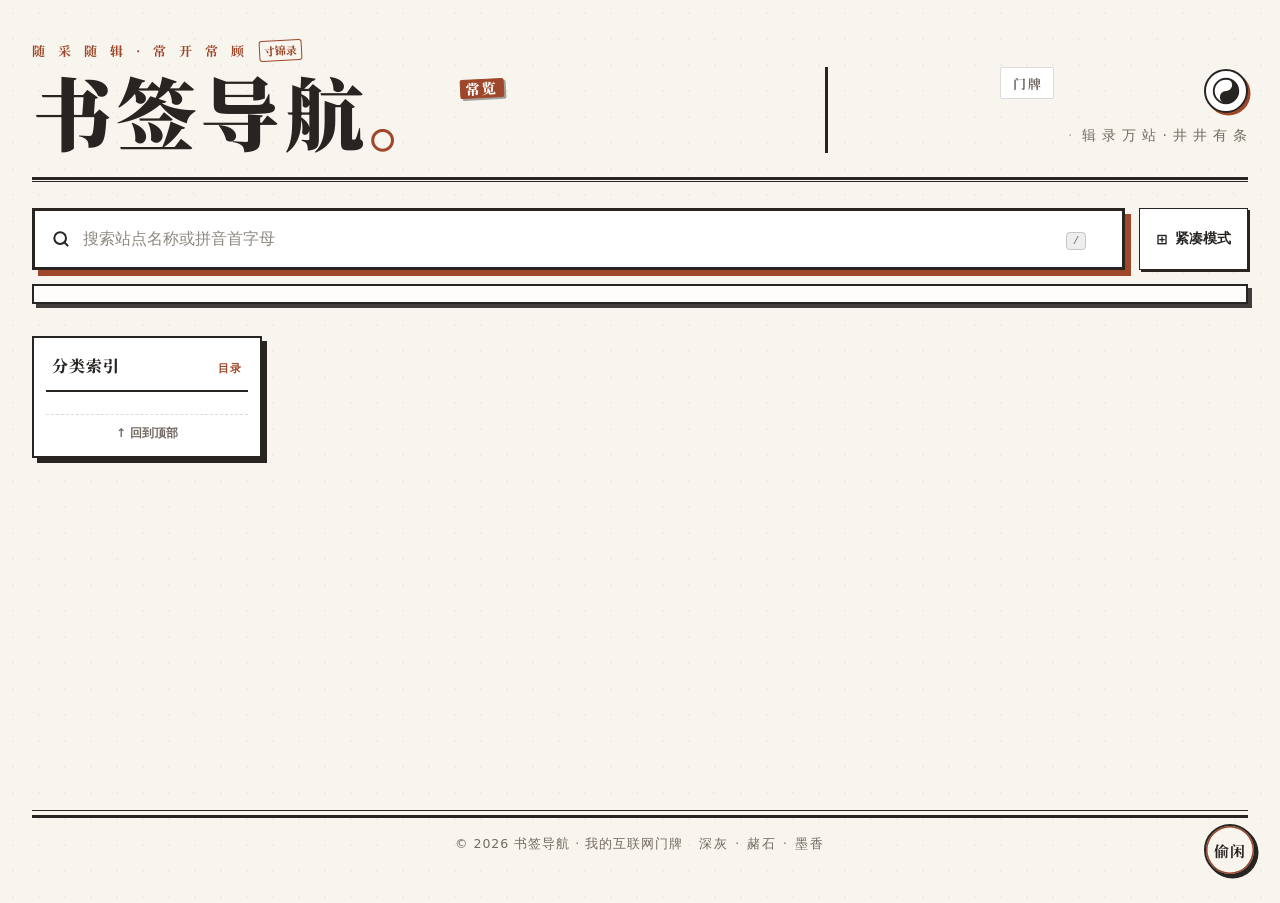
==== public/index.html @ f1ff5228 "front quick wins: placeholder, toy hub position, tap targets" ====
<!DOCTYPE html>
<html lang="zh-CN">
<head>
<meta charset="UTF-8">
<meta name="viewport" content="width=device-width, initial-scale=1.0, viewport-fit=cover">
<title>书签导航</title>
<link rel="icon" type="image/svg+xml" href="/favicon-2.svg">
<link rel="icon" type="image/png" sizes="192x192" href="/icon-192-2.png">
<link rel="apple-touch-icon" href="/icon-180-2.png">
<meta name="theme-color" content="#f8f5ee">
<meta name="color-scheme" content="light dark">
<link rel="manifest" href="/site.webmanifest">
<link rel="stylesheet" href="style.css?v=20261113h">
<link rel="stylesheet" href="fonts/noto-serif-sc/700.css">
<link rel="stylesheet" href="fonts/noto-serif-sc/800.css">
<link rel="stylesheet" href="fonts/noto-serif-sc/900.css">
<script>
(function(){
  var t=localStorage.getItem('myNavTheme')||(window.matchMedia&&window.matchMedia('(prefers-color-scheme: dark)').matches?'dark':'light');
  if(t==='dark'){document.documentElement.classList.add('dark-theme');}
})();
</script>
</head>
<body>

<main class="page" id="pageRoot">

  <!-- 1. 报头 (80px 经典报头 + 纸本双墨线) -->
  <header class="masthead">
    <div class="masthead-main">
      <div class="eyebrow-row">
        <p class="eyebrow">随 采 随 辑 · 常 开 常 顾</p>
        <span class="mast-stamp">寸锦录</span>
      </div>
      <h1 class="mast-title"><span id="mastTitleText">书签导航</span><span class="mast-dot">。</span><span class="mast-seal" title="典藏便览">常览</span></h1>
    </div>
    <div class="masthead-side">
      <div class="masthead-side-top">
        <div class="date-block">
          <p class="mast-solar-date" id="mastSolarDate"></p>
          <div class="lunar-almanac-row">
            <span class="almanac-badge" id="mastLunarDate"></span>
          </div>
        </div>
        <!-- 站长门牌印钮（登录/后台入口） -->
        <button id="adminSealBtn" class="admin-seal-btn" type="button" title="站长登录 / 管理后台" aria-label="站长登录">
          <span class="seal-frame"><span id="adminSealText" class="seal-text">门牌</span></span>
        </button>
        <!-- 阴阳日夜切换印钮 -->
        <button id="themeToggleBtn" class="yinyang-btn" type="button" title="切换白天 / 夜间模式 (阴阳流转)" aria-label="切换白天夜间模式">
          <svg class="yinyang-icon" viewBox="0 0 32 32">
            <circle cx="16" cy="16" r="14" fill="var(--box-bg)" stroke="currentColor" stroke-width="2.2"/>
            <path d="M16 2 A14 14 0 0 1 16 30 A7 7 0 0 1 16 16 A7 7 0 0 0 16 2 Z" fill="currentColor"/>
            <circle cx="16" cy="9" r="2.4" fill="var(--box-bg)"/>
            <circle cx="16" cy="23" r="2.4" fill="currentColor"/>
          </svg>
        </button>
      </div>
      <div class="masthead-side-bottom">
        <span class="mast-stats" id="mastStats" style="visibility:hidden">已收录 <b id="siteCount">0</b> 个站点 · <b id="catCount">0</b> 个分类</span>
        <span class="mast-divider">·</span>
        <span class="mast-note">辑 录 万 站 · 井 井 有 条</span>
      </div>
    </div>
  </header>
  <div class="rule-double"></div>

  <!-- 2. 工具栏 (主搜索 + 紧凑视图切换 + 私密开关) -->
  <section class="toolbar">
    <div class="search-box">
      <svg class="search-icon" viewBox="0 0 24 24" fill="none" stroke="currentColor" stroke-width="2.4" stroke-linecap="round"><circle cx="11" cy="11" r="7"/><path d="M20 20l-3.8-3.8"/></svg>
      <input id="searchInput" class="search-input" type="text" placeholder="搜索站点名称或拼音首字母" autocomplete="off">
      <div class="search-kbd-hint"><kbd>/</kbd></div>
      <button id="clearBtn" class="clear-btn" title="清空">✕</button>
    </div>
    <button id="viewToggleBtn" class="toggle-view-btn" type="button" title="切换详细/紧凑视图">
      <span id="viewToggleIcon">⊞</span>
      <span id="viewToggleText">紧凑模式</span>
    </button>
    <button id="privacyBtn" class="tool-btn" type="button" title="显示或隐藏标记为私密的站点" style="display: none;"><span>显示私密</span></button>
  </section>

  <!-- 2.05 一言 (第三方公开接口驱动，拉不到整行不显示，不影响主站) -->
  <div class="hitokoto-bar" id="hitokotoBar" hidden>
    <span class="hitokoto-text" id="hitokotoText"></span>
    <span class="hitokoto-from" id="hitokotoFrom"></span>
  </div>

  <!-- 2.1 A-Z 快速字母条 (主控置前) + 快速定位说明 (置后) -->
  <div class="quick-loc-bar">
    <div class="az-strip-wrap">
      <div class="az-strip" id="azStrip"></div>
    </div>
    <div class="quick-loc-hint">
      <span class="hint-dot">※</span>
      <span class="desktop-hint-span">支持<strong>拼音首字母</strong>检索（如 <kbd>fs</kbd> 飞书、<kbd>zh</kbd> 知乎），回车直达</span>
      <span class="mobile-hint-span">支持<strong>拼音首字母</strong>与字母滑轨快速定位</span>
    </div>
  </div>

  <!-- 3. 主体工作区 (两栏字典索引布局：左侧吸顶索引 + 右侧内容主画卷) -->
  <div class="workspace-layout">

    <!-- 左侧吸顶分类索引导航 (Sidebar Index) -->
    <aside class="sidebar-index">
      <div class="sidebar-sticky-box">
        <div class="sidebar-head">
          <span class="sidebar-title">分类索引</span>
          <span class="sidebar-subtitle">目录</span>
        </div>
        <nav class="sidebar-nav" id="sidebarNav"></nav>
        <button class="back-to-top-btn" id="backToTopBtn" type="button">↑ 回到顶部</button>
      </div>
    </aside>

    <!-- 右侧内容主画卷 -->
    <div class="main-sections-content">
      <!-- 搜索结果总览：仅文本搜索生效时由 app.js 显示（单字母 A–Z 定位不触发） -->
      <div class="search-summary" id="searchSummary" style="display: none;">
        <span class="search-summary-text" id="searchSummaryText"></span>
        <button type="button" class="search-summary-clear" id="searchSummaryClear">清除搜索，查看全部</button>
      </div>
      <!-- 常用常顾专区 (Pinned Essentials) -->
      <section id="pinnedSection" class="section pinned-section" style="display: none;">
        <div class="section-head">
          <span class="section-star">❖</span>
          <h2 class="section-title">常用常顾</h2>
          <span class="section-sub">常顾</span>
          <span class="section-line"></span>
          <span class="section-count" id="pinnedCount">— 个站点</span>
        </div>
        <div class="grid" id="pinnedGrid"></div>
      </section>

      <!-- 各分类分区 -->
      <div id="sections"></div>

      <!-- 搜索无匹配结果 -->
      <div class="no-results" id="noResults" style="display: none;">
        <div class="no-results-seal">未入本辑</div>
        <p>未找到与「<strong id="noResLetter"></strong>」相符的书签，换个词试试。<br>
        <span>请尝试缩短或更换检索词，或 <button type="button" class="reset-filter-btn" id="resetFilterBtn">点击查看全部书签</button></span></p>
        <div class="ext-search" id="extSearch" style="display: none;">
          <p class="ext-search-label">本辑未收「<span id="extKw"></span>」，辑外求索：</p>
          <div class="ext-search-btns">
            <a class="ext-btn" id="extBing" href="#" target="_blank" rel="noopener">Bing</a>
            <a class="ext-btn" id="extGoogle" href="#" target="_blank" rel="noopener">Google</a>
            <a class="ext-btn" id="extGithub" href="#" target="_blank" rel="noopener">GitHub</a>
          </div>
          <p class="ext-search-hint" id="extHint">← → 切换引擎 · 按 Enter 用 Bing 搜索</p>
        </div>
      </div>
    </div>

  </div>

  <!-- 页脚 -->
  <footer class="footer">
    <div class="footer-row">
      <span>© 2026 <span id="footerSiteTitle">书签导航</span> · 我的互联网门牌</span>
      <span class="footer-right">深灰 · 赭石 · 墨香</span>
    </div>
    <div class="footer-colophon" id="footerColophon" style="display: none;"></div>
  </footer>

  <!-- 移动端悬浮回到顶部按钮 -->
  <button class="float-top-btn" id="floatTopBtn" title="回到顶部" aria-label="回到顶部">↑</button>

  <!-- 统一浮动入口 · 偷闲 (四友同席 · 双弧扇列) -->
  <div class="toy-hub-wrap" id="toyHubWrap">
    <!-- 展开扇形子项 (桌面双弧错落 / 手机双弧紧凑) -->
    <div class="toy-fan-menu" id="toyFanMenu" aria-hidden="true">
      <!-- 1. 今日特许盘 (插画件 · 内弧 0°) -->
      <button type="button" class="fan-item fan-illust-item fan-wheel-item" id="fanItemWheel" title="今日特许盘 · 开启摇转" aria-label="今日特许盘">
        <img src="/assets/wheel.webp?v=20261021g" alt="特许盘" class="fan-illust-img">
        <span class="fan-item-badge">转盘</span>
      </button>

      <!-- 2. 木鱼 (插画件 · 内弧 33°) -->
      <button type="button" class="fan-item fan-illust-item fan-muyu-item" id="fanItemMuyu" title="墨镜木鱼 · 唤出敲击" aria-label="墨镜木鱼">
        <img src="/assets/muyu.webp?v=20261021g" alt="木鱼" class="fan-illust-img">
        <span class="fan-item-badge">木鱼</span>
      </button>

      <!-- 3. 胖橘 (插画件 · 外弧 20°) -->
      <button type="button" class="fan-item fan-illust-item fan-cat-item" id="fanItemCat" title="可爱胖橘橘 · 唤出抚弄" aria-label="可爱胖橘橘">
        <img src="/assets/cat-sleep.webp?v=20261025a" alt="可爱胖橘橘" class="fan-illust-img">
        <span class="fan-item-badge">胖橘</span>
      </button>

      <!-- 4. 镇纸兽 (插画件 · 外弧 50°) -->
      <button type="button" class="fan-item fan-illust-item fan-beast-item" id="fanItemBeast" title="伏案镇纸兽 · 唤出镇压" aria-label="伏案镇纸兽">
        <img src="/assets/beast.webp?v=20261021g" alt="镇纸兽" class="fan-illust-img">
        <span class="fan-item-badge">小兽</span>
      </button>

      <!-- 5. 闲章 (插画件 · 外弧 82°) -->
      <button type="button" class="fan-item fan-illust-item fan-seal-item" id="fanItemSeal" title="朱砂闲章 · 拾起钤印" aria-label="朱砂闲章">
        <img src="/assets/seal.webp?v=20261021g" alt="闲章" class="fan-illust-img">
        <span class="fan-item-badge">闲章</span>
      </button>
    </div>


    <!-- 主入口钮 (常驻右下角) -->
    <button type="button" class="toy-hub-btn" id="toyHubBtn" title="偷闲 · 站内小玩意儿" aria-label="偷闲小玩意儿" aria-expanded="false">
      <span class="hub-label-text">偷闲</span>
      <span class="hub-close-icon">✕</span>
    </button>
  </div>

  <!-- 可拖动浮动木鱼 -->
  <div class="floating-muyu-toy" id="floatingMuyuToy" hidden aria-label="可拖动木鱼" style="display: none;">
    <div class="muyu-stage" id="muyuStage" title="轻点敲击积攒功德，按住可拖动">
      <img src="/assets/muyu.webp?v=20261021g" alt="木鱼" class="muyu-body-img" id="muyuBodyImg" draggable="false">
      <img src="/assets/mallet.webp?v=20261021g" alt="木鱼槌" class="muyu-mallet-img" id="muyuMalletImg" draggable="false">
      <div class="muyu-particles" id="muyuParticles" aria-hidden="true"></div>
      <div class="muyu-bubble-hint" id="muyuBubbleHint" hidden>点我积功德，可随意拖动哦~</div>
    </div>
    <div class="muyu-footer-bar">
      <span class="muyu-counter">功德 <strong id="muyuCountNum">0</strong></span>
      <div class="muyu-actions">
        <button type="button" class="muyu-ctrl-btn" id="muyuMuteBtn" title="静音切换">🔔</button>
        <button type="button" class="muyu-ctrl-btn" id="muyuCloseBtn" title="收起木鱼">✕</button>
      </div>
    </div>
  </div>

  <!-- 可拖动伏案镇纸兽 -->
  <div class="floating-beast-toy" id="floatingBeastToy" hidden aria-label="伏案镇纸兽" style="display: none;">
    <div class="beast-stage" id="beastStage" title="戳一戳兽身显不屑，点金币掉吉语，拖拽镇压分类或搜索框，三连点击打喷嚏，双击溜回案角">
      <img src="/assets/beast.webp?v=20261021g" alt="镇纸兽" class="beast-body-img" id="beastBodyImg" draggable="false">
      <div class="beast-bubble-hint" id="beastBubbleHint" hidden>静气</div>
      <div class="beast-fortune-sign" id="beastFortuneSign" hidden><span class="fortune-inner-text" id="beastFortuneText">稳</span></div>
    </div>
    <button type="button" class="beast-close-btn" id="beastCloseBtn" title="收起镇纸兽">✕</button>
  </div>

  <!-- 可拖动可爱胖橘橘 -->
  <div class="floating-cat-toy" id="floatingCatToy" hidden aria-label="可爱胖橘橘" style="display: none;">
    <div class="cat-stage" id="catStage" title="轻抚或双击唤醒，点击网页空白处引它快跑，按住可拖动">
      <img src="/assets/cat-sleep.webp?v=20261025a" alt="可爱胖橘橘" class="cat-body-img" id="catBodyImg" draggable="false">
      <span class="cat-heart-icon" id="catHeartIcon" hidden>❤</span>
      <span class="cat-snooze-bubble" id="catSnoozeBubble" hidden>z</span>
    </div>
    <button type="button" class="cat-close-btn" id="catCloseBtn" title="收起可爱胖橘橘">✕</button>
  </div>

  <!-- 今日特许盘面板 -->
  <div class="fortune-wheel-modal" id="fortuneWheelModal" hidden aria-label="今日特许盘" style="display: none;">
    <div class="wheel-panel-card" id="wheelPanelCard">
      <div class="wheel-panel-head">
        <span class="wheel-panel-title">今日特许盘</span>
        <button type="button" class="wheel-close-btn" id="wheelCloseBtn" title="收起特许盘">✕</button>
      </div>
      <div class="wheel-stage" id="wheelStage">
        <img src="/assets/wheel.webp?v=20261021g" alt="特许盘托盘" class="wheel-tray-img" id="wheelTrayImg" draggable="false">
        <div class="wheel-rotator" id="wheelRotator">
          <div class="wheel-disc-css" aria-hidden="true"></div>
          <div class="wheel-sector-labels" id="wheelSectorLabels" aria-hidden="true"></div>
          <div class="wheel-hub-cap" aria-hidden="true"></div>
        </div>
              </div>
      <div class="wheel-panel-actions">
        <button type="button" class="wheel-spin-btn" id="wheelSpinBtn">摇 转</button>
      </div>
      <!-- 命中特许签弹层 -->
      <div class="wheel-result-slip" id="wheelResultSlip" hidden>
        <div class="slip-seal-stamp">准</div>
        <div class="slip-prize-text" id="wheelPrizeText">摸鱼十分钟</div>
        <button type="button" class="slip-accept-btn" id="wheelSlipAcceptBtn">收 下</button>
      </div>
    </div>
  </div>

</main>



<!-- 站长门牌验身弹窗 (方案 A 原地解锁) -->
<div class="modal-overlay" id="loginModalOverlay" hidden>
  <div class="modal login-modal">
    <div class="modal-head">
      <span class="serif"><span id="loginModalSiteTitle">书签导航</span> · 站长验身</span>
      <button class="modal-close" id="loginModalClose">✕</button>
    </div>
    <form class="modal-body" id="loginForm">
      <div id="loginAuthInfo" class="login-auth-info" style="display: none;">
        <p class="login-auth-status">当前已通过站长身份验证</p>
        <div class="login-auth-actions">
          <a href="/admin" class="add-btn modal-submit" style="text-align:center;text-decoration:none;">进入管理后台 →</a>
          <button type="button" id="logoutBtn" class="tool-btn" style="margin-top:8px;">退出登录</button>
        </div>
      </div>
      <div id="loginInputWrap">
        <label>站长管理口令
          <input type="password" required name="password" id="loginPassword" class="modal-input" placeholder="输入 ADMIN_PASSWORD 口令…" autocomplete="current-password">
        </label>
        <button type="submit" id="loginSubmitBtn" class="add-btn modal-submit">验 身</button>
        <p id="loginErrorMsg" class="login-err-msg" style="display: none; color: var(--ochre); font-size: 13px; margin-top: 6px;"></p>
        <p class="modal-tip">验身成功后将原地解锁全量私密书签，无需刷新页面。<br><a href="/admin" style="color: var(--muted); text-decoration: underline;">直接前往管理后台登录页 →</a></p>
      </div>
    </form>
  </div>
</div>

<!-- 键位速查浮层 (检字诀，桌面端) -->
<div class="shortcut-modal-overlay" id="shortcutModalOverlay" hidden>
  <div class="shortcut-modal-card">
    <div class="shortcut-modal-head">
      <h3 class="shortcut-modal-title">检字诀 · 键位速查</h3>
      <button type="button" class="shortcut-modal-close" id="shortcutCloseBtn" title="关闭 (Esc)">✕</button>
    </div>
    <div class="shortcut-modal-grid">
      <div class="shortcut-row"><kbd>/</kbd><span>快速聚焦搜索框</span></div>
      <div class="shortcut-row"><kbd>↑</kbd> <kbd>↓</kbd> <kbd>←</kbd> <kbd>→</kbd><span>方向键移动选中卡片</span></div>
      <div class="shortcut-row"><kbd>Enter</kbd><span>直达选中网站（未入本辑时直达外搜）</span></div>
      <div class="shortcut-row"><kbd>Esc</kbd><span>清空搜索过滤 / 关闭浮层</span></div>
      <div class="shortcut-row"><kbd>A</kbd>–<kbd>Z</kbd><span>随手键入拼音或字母直接检索</span></div>
      <div class="shortcut-row"><kbd>?</kbd><span>呼出 / 关闭本键位速查</span></div>
    </div>
  </div>
</div>

<script src="data.js"></script>
<script src="/assets/icon.js?v=20261030a"></script>
<script src="/assets/app.js?v=20261113d"></script>
<script src="/assets/widgets.js?v=20261113a" defer></script>
<script src="/assets/hitokoto.js?v=20261113a" defer></script>
</body>
</html>
---- public/style.css ----
/* ==========================================================================
   每日导航 - 大容量书签工作台
   双模式配色：
     - 日间：澄怀素笺（清润温和宣纸白，去除沉闷偏黄，久看舒适）
     - 夜间：深夜墨香书房（深碳墨底 ＋ 暖骨白字 ＋ 琥珀温光）
   ========================================================================== */

@font-face {
  font-family: "Maple Mono";
  src: url("/fonts/MapleMono-VF.woff2") format("woff2");
  font-weight: 100 800;
  font-style: normal;
  font-display: swap;
  unicode-range: U+0000-00FF, U+0131, U+0152-0153, U+02BB-02BC, U+02C6, U+02DA, U+02DC, U+0304, U+0308, U+0329, U+2000-206F, U+20AC, U+2122, U+2191, U+2193, U+2212, U+2215, U+FEFF, U+FFFD;
}

:root {
  color-scheme: light;
  /* 日间模式：澄怀素笺 */
  --ink: #272422;
  --muted: #736b62;
  --ochre: #9e472a;
  --ochre-solid: #9e472a;
  --green: #264637;
  --paper: #f8f5ee;
  --card: #ffffff;
  --card-hover: #ffffff;
  --box-bg: #ffffff;
  --card-shadow: rgba(39, 36, 34, 0.88);
  --border-line: rgba(39, 36, 34, 0.16);
  --pattern-dot: rgba(43, 39, 36, 0.04);
  --quick-bg: rgba(255, 255, 255, 0.82);
  --pinned-bg: rgba(255, 255, 255, 0.65);
  --icon-bg: #ffffff;
  --modal-overlay: rgba(39, 36, 34, 0.52);

  --serif: "Noto Serif SC", "Source Han Serif SC", "Songti SC", "SimSun", "STSong", "Hiragino Mincho ProN", serif;
  --sans: system-ui, -apple-system, "Segoe UI", Roboto, "PingFang SC", "Hiragino Sans GB", "Microsoft YaHei", sans-serif;
  --mono: "Maple Mono", ui-monospace, SFMono-Regular, Menlo, Consolas, monospace;
}

/* 夜间模式：深夜古籍墨香书房 */
html.dark-theme,
body.dark-theme {
  --ink: #e6dfd3;
  --muted: #c2b59c;
  --ochre: #d96f47;
  --ochre-solid: #b55333;
  --green: #37654f;
  --paper: #100f0e;
  --card: #1e1b19;
  --card-hover: #292522;
  --box-bg: #2a2723;
  --card-shadow: #050404;
  --border-line: rgba(230, 223, 211, 0.27);
  --pattern-dot: rgba(230, 223, 211, 0.035);
  --quick-bg: rgba(32, 30, 28, 0.85);
  --pinned-bg: rgba(32, 30, 28, 0.7);
  --icon-bg: #ffffff;
  --modal-overlay: rgba(0, 0, 0, 0.72);
}

* { box-sizing: border-box; margin: 0; padding: 0; }

html {
  scroll-behavior: smooth;
}

body {
  background-color: var(--paper);
  background-image:
    radial-gradient(var(--pattern-dot) 1px, transparent 0),
    radial-gradient(rgba(158, 71, 42, 0.02) 1px, transparent 0);
  background-size: 26px 26px, 40px 40px;
  background-position: 0 0, 13px 13px;
  color: var(--ink);
  font-family: var(--sans);
  line-height: 1.5;
  min-height: 100vh;
  -webkit-font-smoothing: antialiased;
  transition: background-color .2s ease, color .2s ease;
}
button, input, select, textarea {
  font-family: var(--sans);
}
#userPwdForm input { font-size: 14px; line-height: 1.4; min-height: 38px; }

/* 页面主容器：加极短淡入（180ms），平滑盖住静态数据与接口数据切换时的闪烁 */
@keyframes pageFadeIn {
  from {
    opacity: 0;
  }
  to {
    opacity: 1;
  }
}

.page {
  max-width: 1360px;
  margin: 0 auto;
  padding: 40px 32px 50px;
  animation: pageFadeIn 0.18s ease-out;
}

@media (prefers-reduced-motion: reduce) {
  .page {
    animation: none;
  }
}

/* ---------- 1. 大报头 (Masthead) ---------- */
.masthead {
  display: flex;
  justify-content: space-between;
  align-items: flex-end;
  gap: 32px;
  flex-wrap: wrap;
}

.eyebrow-row {
  display: flex;
  align-items: center;
  gap: 10px;
  margin-bottom: 8px;
}

.eyebrow {
  font-family: var(--serif);
  font-size: 13px;
  font-weight: 700;
  letter-spacing: 5px;
  color: var(--ochre);
}

.mast-stamp {
  font-family: var(--serif);
  font-size: 11px;
  font-weight: 800;
  color: var(--ochre);
  border: 1.2px solid var(--ochre);
  padding: 1px 4px;
  border-radius: 3px;
  transform: rotate(-3deg);
  user-select: none;
}

.mast-title {
  font-family: var(--serif);
  font-size: 80px;
  font-weight: 900;
  line-height: 1.05;
  letter-spacing: 4px;
  color: var(--ink);
  display: inline-flex;
  align-items: baseline;
}

.mast-dot {
  color: var(--ochre);
}

.mast-seal {
  font-family: var(--serif);
  font-size: 14px;
  font-weight: 900;
  color: #fff;
  background: var(--ochre-solid);
  border: 1.5px solid var(--ochre);
  padding: 1px 5px;
  line-height: 1.1;
  letter-spacing: 2px;
  align-self: flex-start;
  transform: rotate(-3deg);
  margin-left: 8px;
  margin-top: 10px;
  box-shadow: 2px 2px 0 rgba(39, 36, 34, 0.4);
  user-select: none;
  border-radius: 2px;
}

.masthead-side {
  border-left: 3px solid var(--ink);
  padding-left: 22px;
  padding-bottom: 4px;
  display: flex;
  flex-direction: column;
  gap: 10px;
  min-width: 350px;
}

.masthead-side-top {
  display: flex;
  align-items: flex-start;
  justify-content: space-between;
  gap: 16px;
}

.date-block {
  display: flex;
  flex-direction: column;
  gap: 6px;
}

.mast-solar-date {
  font-family: var(--serif);
  font-size: 22px;
  font-weight: 800;
  color: var(--ink);
  line-height: 1.2;
  letter-spacing: 0.5px;
}

.almanac-badge {
  display: inline-flex;
  align-items: center;
  font-family: var(--serif);
  font-size: 13.5px;
  font-weight: 700;
  color: var(--ochre);
  background: transparent;
  border-top: 1px solid var(--border-line);
  border-bottom: 1px solid var(--border-line);
  padding: 3px 0;
  letter-spacing: 0.8px;
  width: fit-content;
  user-select: none;
}

/* 阴阳日夜切换印钮 (Yin-Yang Button) */
.yinyang-btn {
  width: 44px;
  height: 44px;
  min-width: 44px;
  border-radius: 50%;
  border: 2.2px solid var(--ink);
  background: var(--box-bg);
  box-shadow: 2.5px 2.5px 0 var(--ochre);
  display: flex;
  align-items: center;
  justify-content: center;
  cursor: pointer;
  color: var(--ink);
  padding: 0;
  transition: transform .2s ease, box-shadow .2s ease, background-color .2s ease;
  user-select: none;
  margin-top: 2px;
}

.yinyang-btn:hover {
  transform: translate(-1.5px, -1.5px);
  box-shadow: 4px 4px 0 var(--ochre);
  background: var(--card-hover);
}

.yinyang-btn:active {
  transform: translate(1px, 1px);
  box-shadow: 1px 1px 0 var(--ochre);
}

.yinyang-icon {
  width: 28px;
  height: 28px;
  transition: transform .45s cubic-bezier(0.34, 1.56, 0.64, 1);
  display: block;
}

.yinyang-btn:hover .yinyang-icon {
  transform: rotate(90deg);
}

html.dark-theme .yinyang-icon {
  transform: rotate(180deg);
}

html.dark-theme .yinyang-btn:hover .yinyang-icon {
  transform: rotate(270deg);
}

.masthead-side-bottom {
  display: flex;
  align-items: center;
  gap: 10px;
  font-size: 14.5px;
  color: var(--muted);
  flex-wrap: wrap;
}

.mast-stats {
  font-family: var(--mono);
  font-variant-numeric: tabular-nums;
}

.mast-stats b {
  color: var(--ochre);
  font-size: 17px;
  font-variant-numeric: tabular-nums;
}

.mast-divider {
  opacity: 0.5;
  font-size: 14px;
}

.mast-note {
  letter-spacing: 0.8px;
  font-size: 14px;
}

/* 报刊经典双墨线 */
.rule-double {
  border-top: 3.5px solid var(--ink);
  border-bottom: 1px solid var(--ink);
  height: 5px;
  margin: 24px 0 26px;
}

/* ---------- 2. 搜索与控制工具栏 ---------- */
.toolbar {
  display: flex;
  gap: 14px;
  align-items: stretch;
}

.search-box {
  position: relative;
  flex: 1;
  min-width: 0;
  display: flex;
  align-items: center;
  background: var(--box-bg);
  border: 3px solid var(--ink);
  box-shadow: 6px 6px 0 var(--ochre);
  transition: transform .18s ease, box-shadow .18s ease;
}

.search-box:hover,
.search-box:focus-within {
  transform: translate(-2px, -2px);
  box-shadow: 8px 8px 0 var(--ochre);
  background: var(--card-hover);
}

.search-icon {
  width: 20px;
  height: 20px;
  margin-left: 16px;
  color: var(--ink);
  flex-shrink: 0;
}

.search-input {
  flex: 1;
  min-width: 0;
  height: 56px;
  border: none;
  outline: none;
  background: transparent;
  padding: 0 76px 0 12px;
  font-size: 16px;
  font-family: var(--sans);
  color: var(--ink);
}

.search-input::placeholder {
  color: var(--muted);
  opacity: 0.8;
}

.search-kbd-hint {
  position: absolute;
  right: 36px;
  top: 50%;
  transform: translateY(-50%);
  pointer-events: none;
}

.search-kbd-hint kbd {
  font-family: var(--mono);
  font-size: 11px;
  padding: 2px 6px;
  background: rgba(39, 36, 34, 0.08);
  border: 1px solid rgba(39, 36, 34, 0.2);
  border-radius: 4px;
  color: var(--muted);
}

.clear-btn {
  position: absolute;
  right: 10px;
  top: 50%;
  transform: translateY(-50%);
  background: none;
  border: none;
  font-size: 15px;
  color: var(--muted);
  cursor: pointer;
  padding: 4px;
  opacity: 0;
  visibility: hidden;
  pointer-events: none;
  transition: opacity .12s ease, visibility .12s ease, color .12s ease;
}

.clear-btn.visible {
  opacity: 1;
  visibility: visible;
  pointer-events: auto;
}

.clear-btn:hover {
  color: var(--ochre);
}

/* 密度与主题视图切换按钮（轻量化微投影） */
.toggle-view-btn {
  display: inline-flex;
  align-items: center;
  gap: 7px;
  padding: 0 16px;
  min-height: 56px;
  background: var(--box-bg);
  color: var(--ink);
  border: 1.5px solid var(--ink);
  font-family: var(--sans);
  font-size: 14px;
  font-weight: 700;
  cursor: pointer;
  box-shadow: 2px 2px 0 var(--ink);
  transition: transform .14s ease, box-shadow .14s ease, background .14s ease;
  user-select: none;
  white-space: nowrap;
}

.toggle-view-btn:hover {
  transform: translate(-1px, -1px);
  box-shadow: 3px 3px 0 var(--ink);
  background: var(--card-hover);
}

.toggle-view-btn:active {
  transform: translate(1px, 1px);
  box-shadow: 1px 1px 0 var(--ink);
}

/* 工具按钮（导入书签 / 私密切换）：轻量化微投影 */
.tool-btn {
  display: inline-flex;
  align-items: center;
  gap: 7px;
  padding: 0 16px;
  min-height: 56px;
  background: var(--box-bg);
  color: var(--ink);
  border: 1.5px solid var(--ink);
  font-family: var(--sans);
  font-size: 14px;
  font-weight: 700;
  cursor: pointer;
  box-shadow: 2px 2px 0 var(--ink);
  transition: transform .14s ease, box-shadow .14s ease, background .14s ease;
  user-select: none;
  white-space: nowrap;
}

.tool-btn:hover {
  transform: translate(-1px, -1px);
  box-shadow: 3px 3px 0 var(--ink);
  background: var(--card-hover);
}

.tool-btn:active {
  transform: translate(1px, 1px);
  box-shadow: 1px 1px 0 var(--ink);
}
#toggleUserPwdBtn { min-height: 32px; padding: 4px 10px; line-height: 1.2; }
@media (pointer: coarse) { #toggleUserPwdBtn { min-height: 44px; } }

/* 主操作按钮：添加网站 (朱砂印鉴古风) */
.add-btn {
  display: inline-flex;
  align-items: center;
  gap: 7px;
  padding: 0 22px;
  min-height: 56px;
  background: var(--ochre-solid);
  color: #ffffff;
  border: 3px solid var(--ink);
  font-family: var(--sans);
  font-size: 15px;
  font-weight: 700;
  letter-spacing: 0.5px;
  cursor: pointer;
  box-shadow: 5px 5px 0 var(--ink);
  transition: transform .14s ease, box-shadow .14s ease, background .14s ease;
  user-select: none;
  white-space: nowrap;
}

.add-btn:hover {
  transform: translate(-2px, -2px);
  box-shadow: 7px 7px 0 var(--ink);
  background: #883920;
}

html.dark-theme .add-btn:hover {
  background: #b55333;
}

.add-btn:active {
  transform: translate(2px, 2px);
  box-shadow: 1px 1px 0 var(--ink);
}

.add-plus {
  font-size: 18px;
  font-weight: 800;
  line-height: 1;
}

/* ---------- 2.1 A-Z 快速字母条与定位说明 ---------- */
.quick-loc-bar {
  display: flex;
  align-items: center;
  justify-content: space-between;
  gap: 16px;
  margin-top: 14px;
  padding: 8px 16px;
  background: var(--quick-bg);
  border: 2px solid var(--ink);
  box-shadow: 4px 4px 0 var(--card-shadow);
  font-size: 12.5px;
  color: var(--muted);
  box-sizing: border-box;
  max-width: 100%;
}

.az-strip-wrap {
  display: flex;
  align-items: center;
  min-width: 0;
  flex: 1;
}

.az-strip {
  font-family: var(--mono);
  display: flex;
  gap: 3px;
  align-items: center;
  flex-wrap: wrap;
}

.quick-loc-hint {
  display: none;
  align-items: center;
  gap: 6px;
  font-size: 12px;
  color: var(--muted);
  white-space: nowrap;
  flex-shrink: 0;
  line-height: 1;
}
/* 定位说明与搜索框占位不再重复：仅在搜索框聚焦时出现 */
.page:has(.search-input:focus) .quick-loc-hint { display: inline-flex; }

.hint-dot {
  color: var(--ochre);
  font-size: 14px;
  font-weight: 800;
  line-height: 1;
}

.quick-loc-hint strong {
  color: var(--ochre);
}

.quick-loc-hint kbd {
  font-family: var(--mono);
  font-size: 11px;
  padding: 1px 5px;
  background: rgba(39, 36, 34, 0.08);
  border: 1px solid rgba(39, 36, 34, 0.25);
  border-radius: 3px;
  color: var(--ink);
  font-weight: 700;
  white-space: nowrap;
}

.desktop-hint-span { display: inline; }
.mobile-hint-span { display: none; }

.az-btn {
  background: transparent;
  border: 1.5px solid transparent;
  color: var(--ink);
  font-family: var(--mono);
  font-size: 12px;
  font-weight: 700;
  padding: 2px 5px;
  min-height: 26px;
  cursor: pointer;
  border-radius: 3px;
  line-height: 1;
  transition: all .12s ease;
}

.az-btn:hover {
  background: var(--ink);
  color: var(--paper);
  border-color: var(--ink);
}

.az-btn.active {
  background: var(--ochre-solid);
  color: #fff;
  border-color: var(--ochre);
}

.az-btn.disabled,
.az-btn.no-sites {
  opacity: 0.38;
  cursor: pointer;
}

.az-btn:active {
  transform: scale(0.92);
  background: var(--ochre-solid);
  color: #fff;
}


/* ---------- 3. 主体工作区 (两栏字典索引布局) ---------- */
.workspace-layout {
  display: flex;
  gap: 32px;
  align-items: flex-start;
  margin-top: 32px;
}

/* 左侧吸顶分类索引导航 (Sidebar Index) */
.sidebar-index {
  width: 230px;
  flex-shrink: 0;
  position: sticky;
  top: 20px;
  z-index: 20;
}

.sidebar-sticky-box {
  background: var(--card);
  border: 2.5px solid var(--ink);
  box-shadow: 5px 5px 0 var(--ink);
  padding: 16px 12px 14px;
  display: flex;
  flex-direction: column;
  max-height: calc(100vh - 40px);
}

.sidebar-head {
  display: flex;
  align-items: baseline;
  justify-content: space-between;
  padding: 0 6px 12px;
  border-bottom: 2px solid var(--ink);
  margin-bottom: 10px;
}

.sidebar-title {
  font-family: var(--serif);
  font-size: 16px;
  font-weight: 800;
  letter-spacing: 1px;
}

.sidebar-subtitle {
  font-size: 11px;
  color: var(--ochre);
  font-weight: 800;
  letter-spacing: 1px;
}

.sidebar-nav {
  display: flex;
  flex-direction: column;
  gap: 4px;
  overflow-y: auto;
  padding-right: 2px;
  flex: 1;
}

.sidebar-nav::-webkit-scrollbar {
  width: 4px;
}

.sidebar-nav::-webkit-scrollbar-thumb {
  background: rgba(39, 36, 34, 0.2);
  border-radius: 4px;
}

.sidebar-link {
  display: flex;
  align-items: center;
  justify-content: space-between;
  padding: 7px 10px;
  text-decoration: none;
  color: var(--ink);
  font-size: 13.5px;
  font-weight: 700;
  border-radius: 0;
  border: 1.5px solid transparent;
  transition: all .15s ease;
  user-select: none;
}

.sidebar-link:hover {
  background: var(--card-hover);
  border-color: var(--ink);
  transform: translateX(2px);
}

.sidebar-link.active {
  background: var(--ink);
  color: var(--paper);
  border-color: var(--ink);
  border-left: 3.5px solid var(--ochre);
  box-shadow: 2.5px 2.5px 0 var(--ochre);
}

.sidebar-link-left {
  display: flex;
  align-items: center;
  gap: 8px;
  min-width: 0;
  order: 1;
}

/* 目录项与数字之间编辑点阵引线 (Dot Leader) */
.sidebar-link::after {
  content: "";
  order: 2;
  flex: 1;
  margin: 0 6px;
  border-bottom: 1.5px dotted var(--border-line);
  transform: translateY(-2px);
  opacity: 0.55;
  min-width: 8px;
}

.sidebar-link.active::after {
  border-bottom-color: rgba(255, 255, 255, 0.4);
}

.sidebar-num {
  font-family: var(--serif);
  font-size: 12px;
  opacity: 0.8;
}

.sidebar-name {
  font-family: var(--serif);
  white-space: nowrap;
  overflow: hidden;
  text-overflow: ellipsis;
}

.sidebar-badge {
  order: 3;
  font-size: 11px;
  font-weight: 600;
  padding: 1px 6px;
  border-radius: 0;
  border: 1px solid var(--border-line);
  background: var(--border-line);
  color: var(--muted);
  font-family: var(--mono);
  font-variant-numeric: tabular-nums;
}

.sidebar-link.active .sidebar-badge {
  background: var(--ochre-solid);
  border-color: var(--ochre);
  color: #ffffff;
}

.back-to-top-btn {
  margin-top: 12px;
  padding-top: 10px;
  border-top: 1px dashed var(--border-line);
  background: none;
  border-left: none;
  border-right: none;
  border-bottom: none;
  color: var(--muted);
  font-size: 12px;
  font-weight: 700;
  cursor: pointer;
  text-align: center;
  transition: color .15s;
}

.back-to-top-btn:hover {
  color: var(--ochre);
}

/* 右侧内容主画卷 */
.main-sections-content {
  flex: 1;
  min-width: 0;
  min-height: 50vh;
  padding-bottom: 40px;
}

/* 搜索结果总览行：文本搜索生效且有命中时由 app.js 显示 */
.search-summary {
  align-items: center;
  gap: 10px 14px;
  flex-wrap: wrap;
  margin-bottom: 30px;
  padding: 9px 14px;
  border: 1.5px dashed rgba(158, 71, 42, .45);
  background: var(--pinned-bg);
  font-size: 13.5px;
}
html.dark-theme .search-summary { border-color: rgba(217, 111, 71, .5); }
.search-summary-text { font-weight: 700; letter-spacing: .5px; }
.search-summary-clear {
  background: none;
  border: none;
  padding: 4px 2px;
  color: var(--ochre);
  font-size: 13px;
  font-weight: 700;
  font-family: inherit;
  cursor: pointer;
  text-decoration: underline;
  text-underline-offset: 3px;
}

/* 搜索态弱化：A–Z 索引条与页首全站统计退后（仅透明度，不动布局高度） */
.page.is-searching .quick-loc-bar { opacity: .38; }
.page.is-searching .mast-stats,
.page.is-searching .mast-divider,
.page.is-searching .mast-note { opacity: .35; }

/* 卡片标题/简介关键词高亮：纸墨调淡赭水洗 */
.kw-hit {
  background: rgba(158, 71, 42, .16);
  color: inherit;
  padding: 0 1px;
  border-radius: 2px;
}
html.dark-theme .kw-hit { background: rgba(217, 111, 71, .34); }

/* 分区容器 */
.section {
  margin-bottom: 40px;
  scroll-margin-top: 24px;
}

/* 常用常顾 (Pinned) 专区样式：双层实线子母墨框（外粗内细） */
.pinned-section {
  background: var(--pinned-bg);
  border: 1px solid var(--ink);
  outline: 2.5px solid var(--ink);
  outline-offset: 3px;
  padding: 18px 20px 22px;
  margin-bottom: 44px;
}

.section-star {
  color: var(--ochre);
  font-size: 19px;
  line-height: 1;
  display: inline-flex;
  align-items: center;
  justify-content: center;
  transform: translateY(-1px);
}

.section-head {
  display: flex;
  align-items: center;
  gap: 12px;
  margin-bottom: 18px;
}

.section-num {
  font-family: var(--serif);
  font-size: 28px;
  font-weight: 900;
}

.accent-ochre { color: var(--ochre); }
.accent-green { color: var(--ochre); }
.accent-dark { color: var(--ink); }

.section-title {
  font-family: var(--serif);
  font-size: 26px;
  font-weight: 800;
  letter-spacing: 1.5px;
  white-space: nowrap;
  min-width: 0;
  overflow: hidden;
  text-overflow: ellipsis;
}

.section-sub {
  font-family: var(--serif);
  font-size: 11px;
  color: var(--muted);
  letter-spacing: 1px;
  font-weight: 700;
  opacity: 0.75;
  white-space: nowrap;
}

.section-line {
  flex: 1;
  border-top: 2px solid var(--ink);
  opacity: .9;
}

.section-count {
  font-family: var(--mono);
  font-size: 12px;
  color: var(--muted);
  letter-spacing: 0.5px;
  white-space: nowrap;
  flex-shrink: 0;
}

/* ---------- 4. 站点卡片网格 (详细 vs 紧凑模式) ---------- */
.grid {
  display: grid;
  grid-template-columns: repeat(4, minmax(0, 1fr));
  gap: 16px;
}

/* 默认舒适模式卡片 */
.card {
  position: relative;
  display: flex;
  gap: 12px;
  align-items: flex-start;
  background: var(--card);
  border: 2px solid var(--ink);
  box-shadow: 4px 4px 0 rgba(39, 36, 34, .92);
  padding: 14px 14px 13px;
  text-decoration: none;
  color: var(--ink);
  height: 100%;
  transition: transform .14s ease, box-shadow .14s ease, border-color .14s ease;
}

.card:hover {
  transform: translate(-2px, -2px);
  box-shadow: 6px 6px 0 var(--ochre);
  background: var(--card-hover);
  border-color: var(--ochre);
}

/* 全站键盘导航焦点（纸墨赭石墨规） */
.card:focus-visible,
.toggle-view-btn:focus-visible,
.add-btn:focus-visible,
.tool-btn:focus-visible,
.sidebar-link:focus-visible,
.az-btn:focus-visible,
.yinyang-btn:focus-visible,
.reset-filter-btn:focus-visible,
.modal-close:focus-visible,
.modal-submit:focus-visible {
  outline: 2px solid var(--ochre);
  outline-offset: 2px;
}
:where(button, a):focus-visible {
  outline: 2px solid var(--ochre);
  outline-offset: 2px;
}

/* 键盘与字母定位选定态：原地变色高亮与柔光呼吸提示，确保同行所有卡片严格对齐 */
.card.keyboard-selected {
  border-color: var(--ochre) !important;
  box-shadow: 4px 4px 0 var(--ochre) !important;
  background: var(--card-hover) !important;
  transform: none !important;
  animation: cardLocPulse 1.2s ease-out;
}

@keyframes cardLocPulse {
  0% {
    box-shadow: 0 0 0 0 rgba(166, 75, 42, 0.6), 4px 4px 0 var(--ochre);
  }
  60% {
    box-shadow: 0 0 0 10px rgba(166, 75, 42, 0), 4px 4px 0 var(--ochre);
  }
  100% {
    box-shadow: 4px 4px 0 var(--ochre);
  }
}

.reset-filter-btn {
  background: var(--card);
  border: 1px solid var(--ink);
  color: var(--ochre);
  font-weight: 700;
  cursor: pointer;
  padding: 2px 8px;
  border-radius: 3px;
  margin-left: 4px;
  font-family: inherit;
  font-size: 13px;
  box-shadow: 1.5px 1.5px 0 var(--ink);
  transition: all .14s ease;
}

.reset-filter-btn:hover {
  background: var(--card-hover);
  color: var(--ink);
  transform: translate(-1px, -1px);
  box-shadow: 2.5px 2.5px 0 var(--ochre);
}

.card:active {
  transform: translate(1px, 1px);
  box-shadow: 1.5px 1.5px 0 var(--ochre);
}


.icon-box {
  width: 42px;
  height: 42px;
  min-width: 42px;
  border: 1.5px solid var(--ink);
  border-radius: 0;
  background: #ffffff;
  display: flex;
  align-items: center;
  justify-content: center;
  overflow: hidden;
  box-shadow: 1px 1px 0 rgba(39, 36, 34, 0.1);
  flex-shrink: 0;
}

.icon-box img {
  width: 24px;
  height: 24px;
  object-fit: contain;
  display: block;
}

/* 兜底图标：纸墨风首字牌（直角同构） */
.icon-box.is-fallback,
.icon-box:has(.icon-fallback) {
  background: var(--paper, #f8f5ee);
  border: 2px solid var(--ink);
  border-radius: 0;
  box-shadow: 2px 2px 0 var(--card-shadow, rgba(39, 36, 34, 0.88));
}

.icon-fallback {
  font-family: var(--serif);
  font-size: 19px;
  font-weight: 900;
  color: var(--ink);
  line-height: 1;
  display: flex;
  align-items: center;
  justify-content: center;
  width: 100%;
  height: 100%;
  user-select: none;
}

.card-main {
  display: flex;
  flex-direction: column;
  min-width: 0;
  flex: 1;
}

.card-name {
  font-family: var(--serif);
  font-size: 15px;
  font-weight: 700;
  letter-spacing: .2px;
  line-height: 1.3;
  white-space: nowrap;
  overflow: hidden;
  text-overflow: ellipsis;
  display: flex;
  align-items: center;
  justify-content: space-between;
}

.card-name > span:first-child {
  overflow: hidden;
  text-overflow: ellipsis;
  white-space: nowrap;
  min-width: 0;
  flex: 1;
}

.card-arrow {
  display: inline-block;
  color: var(--muted);
  font-size: 15px;
  margin-left: 6px;
  flex-shrink: 0;
  transition: transform .22s cubic-bezier(0.34, 1.56, 0.64, 1), color .18s ease;
}

.card:hover .card-arrow,
.card.keyboard-selected .card-arrow {
  color: var(--ochre);
  transform: translate(3px, -3px);
}

.card-icons {
  display: inline-flex;
  align-items: center;
  gap: 2px;
  flex-shrink: 0;
}

.card-copy-btn {
  display: inline-flex;
  align-items: center;
  justify-content: center;
  width: 36px;
  height: 36px;
  min-width: 36px;
  min-height: 36px;
  margin: -10px -4px -10px 0;
  padding: 0;
  border: none;
  background: transparent;
  color: var(--muted);
  cursor: pointer;
  border-radius: 4px;
  transition: opacity 0.15s ease, color 0.15s ease, transform 0.15s ease;
  opacity: 0;
  box-sizing: border-box;
}

.card:hover .card-copy-btn,
.card.keyboard-selected .card-copy-btn {
  opacity: 1;
}
.card:focus-within .card-copy-btn,
.card-copy-btn:focus-visible {
  opacity: 1;
}

.card-copy-btn:hover {
  color: var(--ochre);
}

.card-copy-btn.copied {
  color: #2e7d32;
  opacity: 1 !important;
}

@media (hover: none) {
  .card-copy-btn {
    opacity: 0.35;
  }
}

.card-desc {
  font-size: 12px;
  color: var(--muted);
  line-height: 1.4;
  margin-top: 3px;
  display: -webkit-box;
  -webkit-line-clamp: 2;
  -webkit-box-orient: vertical;
  overflow: hidden;
  text-overflow: ellipsis;
  min-height: 2.8em;
  word-break: break-word;
}

.card-copy-btn svg { width: 15px; height: 15px; }

.card-host {
  font-size: 12px;
  color: var(--muted);
  margin-top: 4px;
  letter-spacing: .3px;
  white-space: nowrap;
  overflow: hidden;
  text-overflow: ellipsis;
}



/* ---------- 紧凑模式 (Compact View) ---------- */
/* 紧凑模式：减负轻量化，收敛阴影与描边，直角方牌 */
.compact-view .grid {
  grid-template-columns: repeat(5, minmax(0, 1fr));
  gap: 10px;
}

.compact-view .card {
  padding: 8px 10px;
  gap: 8px;
  align-items: center;
  border-width: 1.5px;
  box-shadow: 2px 2px 0 rgba(39, 36, 34, .88);
}

.compact-view .card:hover {
  transform: translate(-1px, -1px);
  box-shadow: 3px 3px 0 var(--ochre);
}



.compact-view .icon-box {
  width: 28px;
  height: 28px;
  min-width: 28px;
  border-radius: 0;
}

.compact-view .icon-box img {
  width: 16px;
  height: 16px;
}

.compact-view .icon-box.is-fallback,
.compact-view .icon-box:has(.icon-fallback) {
  border-radius: 0;
  border: 1.5px solid var(--ink);
  box-shadow: 1.5px 1.5px 0 var(--card-shadow, rgba(39, 36, 34, 0.88));
}

.compact-view .icon-fallback {
  font-size: 13.5px;
}

.compact-view .card-desc,
.compact-view .card-host {
  display: none !important;
}

.compact-view .card-name {
  font-size: 13.5px;
}

/* ---------- 4.1 夜间沉墨模式：卡片立体感微光与图标压暗柔光 ---------- */
html.dark-theme .card {
  border-color: var(--border-line);
  box-shadow: 3px 3px 0 rgba(217, 111, 71, 0.25);
}

html.dark-theme .card:hover {
  border-color: var(--ochre);
  box-shadow: 5px 5px 0 rgba(217, 111, 71, 0.42);
}

html.dark-theme .compact-view .card {
  border-color: var(--border-line);
  box-shadow: 2px 2px 0 rgba(217, 111, 71, 0.2);
}

html.dark-theme .compact-view .card:hover {
  border-color: var(--ochre);
  box-shadow: 3px 3px 0 rgba(217, 111, 71, 0.38);
}

html.dark-theme .icon-box {
  background: var(--box-bg);
  border-color: var(--border-line);
  box-shadow: 1px 1px 0 rgba(0, 0, 0, 0.3);
}

html.dark-theme .icon-box img {
  filter: brightness(1.02) contrast(0.98);
}

/* 暗色下域名与卡角图标再提一档，确保次级信息可读 */
html.dark-theme .card-host { color: #cfc2ab; }
html.dark-theme .card-copy-btn,
html.dark-theme .card-arrow { color: #cfc2ab; }

html.dark-theme .icon-box.is-fallback,
html.dark-theme .icon-box:has(.icon-fallback) {
  background: var(--card);
  border-color: var(--border-line);
  box-shadow: 1px 1px 0 rgba(0, 0, 0, 0.3);
}

html.dark-theme .icon-fallback {
  color: var(--ink);
}

/* 搜索无结果提示（纸墨折页方案） */
.no-results {
  display: none;
  text-align: center;
  margin: 36px auto;
  padding: 32px 24px 28px;
  background: var(--pinned-bg);
  border: 2px dashed rgba(158, 71, 42, 0.4);
  max-width: 580px;
  box-sizing: border-box;
}

.no-results-seal {
  display: inline-block;
  font-family: var(--serif);
  font-size: 11px;
  font-weight: 800;
  color: #ffffff;
  background: var(--ochre-solid);
  border: 1.2px solid var(--ochre);
  padding: 1px 6px;
  border-radius: 2px;
  letter-spacing: 1.5px;
  margin-bottom: 12px;
  box-shadow: 1.5px 1.5px 0 rgba(39, 36, 34, 0.3);
  user-select: none;
}

.no-results > p {
  margin: 0;
  font-family: var(--serif);
  font-size: 16px;
  color: var(--ink);
  line-height: 1.8;
}

.no-results p strong {
  color: var(--ochre);
  font-weight: 700;
}

.no-results > p > span {
  display: inline-block;
  margin-top: 6px;
  font-size: 13px;
  color: var(--muted);
  font-family: var(--sans);
}

/* ---------- 5. 页脚（刊底双墨线收卷 ＋ 题跋式落款） ---------- */
.footer {
  margin-top: 24px;
  padding-top: 24px;
  border-top: 1px solid var(--ink);
  position: relative;
  display: flex;
  flex-direction: column;
  align-items: center;
  gap: 10px;
  font-size: 12.5px;
  color: var(--muted);
  text-align: center;
}

.footer::before {
  content: "";
  position: absolute;
  top: 4px;
  left: 0;
  right: 0;
  border-top: 3.5px solid var(--ink);
}

.footer-row {
  display: flex;
  justify-content: center;
  align-items: center;
  gap: 16px;
  flex-wrap: wrap;
  letter-spacing: 1px;
}

.footer-colophon {
  font-family: var(--serif);
  font-size: 12.5px;
  font-weight: 700;
  letter-spacing: 3px;
  color: var(--muted);
  text-align: center;
}

.footer-right {
  letter-spacing: 2px;
}

/* ---------- 6. 添加网站弹窗 ---------- */
.modal-overlay {
  position: fixed;
  inset: 0;
  background: var(--modal-overlay);
  display: flex;
  align-items: center;
  justify-content: center;
  z-index: 200;
  padding: 16px;
  backdrop-filter: blur(3px);
}

.modal-overlay[hidden] {
  display: none;
}

/* 任一弹窗打开时锁定背景滚动，防滑动穿透（html/body 须同时设，单设 body 在 Chrome 下不锁视口） */
html:has(.modal-overlay:not([hidden])),
body:has(.modal-overlay:not([hidden])) {
  overflow: hidden;
}

@keyframes modalOverlayFadeIn {
  from { opacity: 0; }
  to { opacity: 1; }
}

@keyframes modalPaperSlideIn {
  from {
    opacity: 0;
    transform: scale(0.96) translateY(-6px);
  }
  to {
    opacity: 1;
    transform: scale(1) translateY(0);
  }
}

.modal-overlay:not([hidden]) {
  animation: modalOverlayFadeIn 0.16s ease-out;
}

.modal-overlay:not([hidden]) .modal {
  animation: modalPaperSlideIn 0.18s cubic-bezier(0.16, 1, 0.3, 1);
}

.modal {
  width: 100%;
  max-width: 440px;
  background: var(--paper);
  border: 3px solid var(--ink);
  box-shadow: 8px 8px 0 var(--ochre);
  transform-origin: center center;
}
.modal, .shortcut-modal-card, .daily-sign-card {
  max-height: calc(100vh - 32px);
  max-height: calc(100dvh - 32px);
  overflow-y: auto;
  overscroll-behavior: contain;
}

.modal-head {
  display: flex;
  justify-content: space-between;
  align-items: center;
  padding: 13px 18px;
  border-bottom: 3px solid var(--ink);
  background: var(--box-bg);
  font-family: var(--serif);
  font-size: 17px;
  font-weight: 800;
  color: var(--ink);
}

.modal-close {
  background: none;
  border: none;
  font-size: 15px;
  cursor: pointer;
  color: var(--ink);
}

.modal-close:hover {
  color: var(--ochre);
}

.modal-body {
  padding: 18px;
  display: flex;
  flex-direction: column;
  gap: 13px;
}

.modal-body label {
  display: flex;
  flex-direction: column;
  gap: 5px;
  font-size: 13.5px;
  font-weight: 700;
  color: var(--ink);
}

.modal-input {
  padding: 9px 12px;
  border: 2px solid var(--ink);
  background: var(--box-bg);
  font-size: 14px;
  font-family: var(--sans);
  color: var(--ink);
  outline: none;
}

.modal-input:focus {
  border-color: var(--ochre);
  box-shadow: 2px 2px 0 var(--ochre);
}

.modal-submit {
  min-height: 44px;
  justify-content: center;
  margin-top: 4px;
}

.modal-tip {
  font-size: 12px;
  color: var(--muted);
  line-height: 1.6;
}

/* ---------- 7. 移动端浮动回到顶部按钮 ---------- */
/* 扇面展开时回顶钮让位（淡出、不可点，收起扇面自动回来） */
body:has(.toy-hub-wrap.is-open) .float-top-btn {
  opacity: 0 !important;
  pointer-events: none !important;
}
.float-top-btn {
  position: fixed;
  right: 28px;
  bottom: calc(88px + env(safe-area-inset-bottom, 0px));
  width: 44px;
  height: 44px;
  background: var(--paper);
  color: var(--ink);
  border: 2.5px solid var(--ink);
  box-shadow: 3px 3px 0 var(--ochre);
  border-radius: 50%;
  font-size: 19px;
  font-weight: 900;
  cursor: pointer;
  display: flex;
  align-items: center;
  justify-content: center;
  z-index: 85;
  opacity: 0;
  pointer-events: none;
  transform: translateY(12px);
  transition: opacity .2s ease, transform .2s ease, box-shadow .15s ease;
  user-select: none;
}

.float-top-btn.visible {
  opacity: 1;
  pointer-events: auto;
  transform: translateY(0);
}

.float-top-btn:hover {
  background: var(--card-hover);
  color: var(--ink);
  box-shadow: 4px 4px 0 var(--ink);
}

.float-top-btn:active {
  transform: scale(0.92);
  box-shadow: 1px 1px 0 var(--ochre);
}

/* ---------- 8. 响应式与手机端深度适配 ---------- */
@media (max-width: 1200px) {
  .compact-view .grid { grid-template-columns: repeat(4, minmax(0, 1fr)); }
  .grid { grid-template-columns: repeat(3, minmax(0, 1fr)); }
}

@media (max-width: 960px) {
  .page {
    padding: 22px 16px 40px;
    padding-bottom: max(40px, env(safe-area-inset-bottom, 20px));
    padding-left: max(16px, env(safe-area-inset-left, 16px));
    padding-right: max(16px, env(safe-area-inset-right, 16px));
  }

  /* 中段宽度补网格过渡：541-960px 间 2 列（默认）/ 3 列（紧凑） */
  .grid { grid-template-columns: repeat(2, minmax(0, 1fr)); gap: 12px; }
  .compact-view .grid { grid-template-columns: repeat(3, minmax(0, 1fr)); gap: 10px; }

  /* 分类锚点避让双层吸顶栏（吸顶总高约 144px，留余量定为 152px） */
  .section,
  .pinned-section {
    scroll-margin-top: 152px !important;
  }

  /* 高频小热区触屏扩至 40px+（保持定版视觉，扩充透明点击面积） */
  .clear-btn {
    width: 44px;
    height: 44px;
    right: 2px;
    display: flex;
    align-items: center;
    justify-content: center;
    padding: 0;
  }
  .modal-close {
    min-width: 44px;
    min-height: 44px;
    display: inline-flex;
    align-items: center;
    justify-content: center;
    padding: 0;
    margin: -8px -8px -8px 0;
  }
  
  .mast-title { font-size: 56px; letter-spacing: 3px; }
  .masthead-side { border-left: none; padding-left: 0; }
  
  /* 平板/横屏手机：两栏转为单栏，左侧索引转为顶部横向吸顶滑动条 */
  .workspace-layout { flex-direction: column; align-items: stretch; gap: 20px; margin-top: 20px; }
  
  .sidebar-index {
    width: 100%;
    position: sticky;
    top: 76px;
    z-index: 50;
    background: var(--paper);
    padding: 6px 0;
  }
  
  .sidebar-sticky-box {
    max-height: none;
    box-shadow: 3px 3px 0 var(--ink);
    padding: 8px 10px;
    background: var(--card);
  }
  
  .sidebar-head, .back-to-top-btn { display: none; }
  
  .sidebar-nav {
    flex-direction: row;
    overflow-x: auto;
    gap: 6px;
    padding-bottom: 2px;
    scrollbar-width: none;
    -webkit-overflow-scrolling: touch;
    /* 胶囊溢出时右缘渐隐，提示可横滑 */
    -webkit-mask-image: linear-gradient(to right, #000 calc(100% - 30px), transparent);
    mask-image: linear-gradient(to right, #000 calc(100% - 30px), transparent);
  }
  .sidebar-nav::-webkit-scrollbar { display: none; }
  
  .sidebar-link {
    white-space: nowrap;
    padding: 6px 13px;
    border: 1.5px solid var(--ink);
    border-radius: 999px;
    font-size: 13.5px;
    flex-shrink: 0;
  }
  .sidebar-link::after { display: none; }
  .sidebar-num { display: none; }
  
  .toolbar { flex-wrap: wrap; }
  .search-box { min-width: 100%; order: 1; }
  .search-input { padding-right: 50px; }
  #userPwdForm input { font-size: 16px; min-height: 44px; }
  .toggle-view-btn { flex: 1; order: 2; justify-content: center; }
  .tool-btn { flex: 1; order: 3; justify-content: center; }
  
  /* 移动端主内容区：适度底部留白（22vh），既满足吸顶滚动置顶余量，又杜绝深渊虚空 */
  .main-sections-content {
    min-height: 60vh !important;
    padding-bottom: 96px !important;
  }

  /* 快速定位栏移动端：上层提示文字折行，下层 A-Z 字母条升级为打字机按键横向滑轨，并支持吸顶随时点按 */
  .desktop-hint-span { display: none !important; }
  .mobile-hint-span { display: inline !important; }
  .search-kbd-hint { display: none !important; }
  
  .quick-loc-bar {
    position: sticky !important;
    top: 0 !important;
    z-index: 100 !important;
    padding: 8px 0 9px !important;
    gap: 7px !important;
    flex-direction: column !important;
    align-items: stretch !important;
    width: 100% !important;
    margin-left: 0 !important;
    margin-right: 0 !important;
    margin-top: 10px !important;
    border-left: none !important;
    border-right: none !important;
    box-sizing: border-box !important;
    touch-action: pan-x pan-y !important;
    background: var(--quick-bg) !important;
    box-shadow: 0 4px 12px rgba(0, 0, 0, 0.08), 0 2.5px 0 var(--border-line) !important;
  }

  .quick-loc-hint {
    font-size: 11.5px !important;
    padding: 0 12px !important;
    line-height: 1.4 !important;
    white-space: normal !important;
    word-break: break-word !important;
    display: none !important;
    align-items: center !important;
    gap: 4px !important;
    color: var(--muted) !important;
    padding: 0 2px !important;
  }
  .page:has(.search-input:focus) .quick-loc-hint { display: flex !important; }

  /* A–Z 字母条专属横向滑轨容器（带右侧微渐变与内嵌导轨） */
  .az-strip-wrap {
    position: relative !important;
    width: 100% !important;
    min-width: 0 !important;
    overflow-x: hidden !important;
    touch-action: pan-x pan-y !important;
    background: rgba(39, 36, 34, 0.04);
    border: 1px solid var(--border-line);
    border-radius: 6px;
    padding: 4px 6px;
    box-sizing: border-box;
  }
  html.dark-theme .az-strip-wrap {
    background: rgba(230, 223, 211, 0.04);
  }
  .az-strip-wrap::after {
    content: "";
    position: absolute;
    right: 0;
    top: 0;
    bottom: 0;
    width: 32px;
    background: linear-gradient(to right, transparent, var(--box-bg));
    pointer-events: none;
    border-top-right-radius: 6px;
    border-bottom-right-radius: 6px;
    z-index: 2;
    opacity: 0.85;
  }

  .az-strip {
    display: flex !important;
    align-items: center !important;
    flex-wrap: nowrap !important;
    overflow-x: auto !important;
    overflow-y: visible !important;
    touch-action: pan-x pan-y !important;
    -webkit-overflow-scrolling: touch;
    width: 100% !important;
    min-width: 0 !important;
    box-sizing: border-box !important;
    padding: 2px 24px 4px 2px !important;
    gap: 6px !important;
    scrollbar-width: thin;
    scrollbar-color: var(--ochre) transparent;
  }
  .az-strip::-webkit-scrollbar {
    height: 3px !important;
    display: block !important;
  }
  .az-strip::-webkit-scrollbar-thumb {
    background: var(--ochre) !important;
    border-radius: 999px !important;
  }
  .az-strip::-webkit-scrollbar-track {
    background: rgba(39, 36, 34, 0.08) !important;
    border-radius: 999px !important;
  }

  .az-btn {
    position: relative !important;
    flex: 0 0 auto !important;
    flex-shrink: 0 !important;
    min-width: 32px !important;
    height: 30px !important;
    padding: 0 9px !important;
    display: inline-flex !important;
    align-items: center !important;
    justify-content: center !important;
    font-family: var(--mono);
    font-size: 13.5px !important;
    font-weight: 800 !important;
    background: var(--box-bg) !important;
    border: 1.5px solid var(--ink) !important;
    box-shadow: 2px 2px 0 var(--border-line) !important;
    border-radius: 4px !important;
    color: var(--ink) !important;
    cursor: pointer;
    user-select: none;
    transition: all .12s ease;
  }
  .az-btn::after {
    content: "";
    position: absolute;
    top: -6px;
    bottom: -6px;
    left: -4px;
    right: -4px;
  }

  .az-btn.active {
    background: var(--ochre-solid) !important;
    color: #ffffff !important;
    border-color: var(--ink) !important;
    box-shadow: 2px 2px 0 var(--ink) !important;
  }

  .az-btn.disabled,
  .az-btn.no-sites {
    opacity: 0.42 !important;
    background: transparent !important;
    border: 1px dashed var(--border-line) !important;
    box-shadow: none !important;
    color: var(--muted) !important;
    cursor: pointer !important;
  }

  .az-btn:active {
    transform: scale(0.9) !important;
    background: var(--ochre-solid) !important;
    color: #ffffff !important;
  }

  /* 置顶区标题的英文副标题在手机上隐藏 */
  .pinned-section .section-sub {
    display: none !important;
  }
}

@media (max-width: 540px) {
  /* 手机端精细化排版 */
  .page {
    padding: 16px 12px 50px;
    padding-bottom: max(50px, env(safe-area-inset-bottom, 20px));
  }
  
  .masthead { gap: 12px; }
  .mast-title {
    font-size: 40px;
    letter-spacing: 2px;
  }
  .mast-seal {
    font-size: 11px;
    padding: 1px 4px;
    align-self: flex-start;
    transform: rotate(-3deg);
    margin-top: 4px;
    margin-left: 5px;
  }
  .masthead-side {
    width: 100%;
    border-left: none;
    border-top: 1.5px dashed var(--border-line);
    padding-left: 0;
    padding-top: 10px;
    min-width: 0;
  }
  .mast-solar-date {
    font-size: 16px;
  }
  .almanac-badge {
    font-size: 11px;
    padding: 1px 6px;
  }
  .yinyang-btn {
    width: 36px;
    height: 36px;
    min-width: 36px;
  }
  .yinyang-icon {
    width: 22px;
    height: 22px;
  }
  .mast-stats {
    font-size: 12px;
  }
  
  .rule-double {
    margin: 16px 0 18px;
  }
  
  /* 工具栏手机端排版：搜索框 100% 占满；添加网站主轴、紧凑切换辅控、导入书签收为紧凑图标钮，彻底禁止折行 */
  .toolbar {
    gap: 8px;
  }
  .search-input {
    height: 48px;
    font-size: 16px;
  }
  .toggle-view-btn {
    flex: 1;
    order: 2;
    min-height: 44px;
    font-size: 13px;
    padding: 0 10px;
    justify-content: center;
    white-space: nowrap;
  }
  .tool-btn {
    flex: 1;
    order: 3;
    min-height: 44px;
    font-size: 13px;
    padding: 0 10px;
    justify-content: center;
    white-space: nowrap;
  }
  
  /* 手机端网格：详细模式单列自适应，紧凑模式双列并排（一屏可容纳 12+ 站点！） */
  .grid {
    grid-template-columns: minmax(0, 1fr);
    gap: 10px;
  }
  .compact-view .grid {
    grid-template-columns: repeat(2, minmax(0, 1fr));
    gap: 8px;
  }
  .compact-view .card {
    padding: 7px 8px;
    gap: 6px;
  }
  .compact-view .card-name {
    font-size: 12.5px;
  }
  
  /* 分区与常用专区避让双层吸顶（152px） */
  .section {
    margin-bottom: 26px;
    scroll-margin-top: 152px;
  }
  .section-head {
    gap: 6px;
    margin-bottom: 10px;
  }
  .section-num { font-size: 20px; }
  .section-title { font-size: 19px; }
  .section-sub {
    display: none;
  }
  .section-count { font-size: 11px; }

  .pinned-section {
    padding: 10px 10px 12px;
    margin-bottom: 24px;
    scroll-margin-top: 152px;
  }
  .pinned-section .section-sub {
    display: none;
  }
  
  /* 手机端触屏按压反馈 */
  .card:active {
    transform: scale(0.98);
    box-shadow: 1.5px 1.5px 0 var(--ochre);
  }
  
  /* 弹窗在手机软键盘弹出时的保护 */
  .modal {
    width: 100%;
    overflow-y: auto;
  }
  .modal-head {
    padding: 11px 14px;
    font-size: 16px;
  }
  .modal-body {
    padding: 14px 14px max(24px, calc(14px + env(safe-area-inset-bottom, 14px)));
    gap: 11px;
  }

  /* 仅手机端把「点击查看全部书签」重置钮放大为通栏（min-height 44px） */
  .reset-filter-btn {
    display: flex !important;
    width: 100% !important;
    min-height: 44px !important;
    align-items: center !important;
    justify-content: center !important;
    margin: 12px 0 0 !important;
    box-sizing: border-box !important;
    font-size: 14px !important;
  }
}

/* 二级分类：子分区小一号、带「隶属」标；侧栏子项缩进 */
.section--sub { margin-top: -6px; }
.section--sub .section-num { font-size: 20px; }
.section--sub .section-title { font-size: 20px; }
.section--sub .section-head { margin-bottom: 12px; }
.section-parent {
  font-family: var(--serif);
  font-size: 11px;
  font-weight: 700;
  letter-spacing: 1px;
  color: var(--ochre);
  border: 1.5px solid var(--ochre);
  padding: 2px 8px;
  white-space: nowrap;
  transform: translateY(-2px);
  flex-shrink: 0;
}
@media (max-width: 540px) {
  .section--sub .section-title { font-size: 17px; }
  .section-parent { max-width: 88px; overflow: hidden; text-overflow: ellipsis; letter-spacing: 0; }
}
.sidebar-link--sub { padding-left: 30px; }
.sidebar-link--sub .sidebar-name { font-size: 12.5px; font-weight: 600; color: var(--muted); }
.sidebar-link--sub.active .sidebar-name { color: var(--paper); }

/* ---------- 站长门牌印钮 (报头右上角金石方印) 与原地验身弹窗 ---------- */
.admin-seal-btn {
  display: inline-flex;
  align-items: center;
  justify-content: center;
  height: 32px;
  padding: 0 10px;
  background: var(--box-bg);
  border: 1.5px solid var(--border-line);
  color: var(--muted);
  cursor: pointer;
  font-family: var(--serif);
  font-size: 13px;
  font-weight: 700;
  letter-spacing: 2px;
  text-indent: 2px;
  border-radius: 2px;
  transition: all .2s ease;
  user-select: none;
}
.admin-seal-btn:hover {
  border-color: var(--ochre);
  color: var(--ochre);
  box-shadow: 2px 2px 0 var(--ochre);
  transform: translateY(-1px);
}
.admin-seal-btn.is-authed {
  border-color: var(--ochre);
  color: var(--ochre);
  background: rgba(158, 71, 42, 0.08);
  box-shadow: 2px 2px 0 var(--ochre);
}
html.dark-theme .admin-seal-btn.is-authed {
  background: rgba(217, 111, 71, 0.15);
  box-shadow: 2px 2px 0 rgba(217, 111, 71, 0.6);
}

.login-modal {
  max-width: 400px;
}
.login-auth-info {
  text-align: center;
  padding: 8px 0;
}
.login-auth-status {
  font-family: var(--serif);
  font-size: 15px;
  font-weight: 700;
  color: var(--ochre);
  margin-bottom: 16px;
}
.login-auth-actions {
  display: flex;
  flex-direction: column;
  gap: 10px;
}

html.dark-theme { color-scheme: dark; }

/* 主滚动条微雕：仅限非触屏精密指针设备 */
@media (hover: hover) and (pointer: fine) {
  ::-webkit-scrollbar {
    width: 6px;
    height: 6px;
  }
  ::-webkit-scrollbar-track {
    background: transparent;
  }
  ::-webkit-scrollbar-thumb {
    background: rgba(39, 36, 34, 0.25);
    border-radius: 3px;
  }
  ::-webkit-scrollbar-thumb:hover {
    background: var(--ochre);
  }
  html.dark-theme ::-webkit-scrollbar-thumb {
    background: rgba(255, 255, 255, 0.2);
  }
  html.dark-theme ::-webkit-scrollbar-thumb:hover {
    background: var(--ochre);
  }
}

/* 检字诀 · 键位速查浮层 (桌面半) */
.shortcut-modal-overlay {
  position: fixed;
  inset: 0;
  z-index: 1000;
  background: rgba(0, 0, 0, 0.45);
  backdrop-filter: blur(2px);
  display: flex;
  align-items: center;
  justify-content: center;
  padding: 16px;
}
.shortcut-modal-overlay[hidden] {
  display: none !important;
}
.shortcut-modal-card {
  background: var(--card);
  border: 2px solid var(--ink);
  box-shadow: 7px 7px 0 var(--card-shadow);
  padding: 26px 28px;
  max-width: 440px;
  width: 100%;
  box-sizing: border-box;
  animation: popIn 0.18s cubic-bezier(0.16, 1, 0.3, 1);
}
.shortcut-modal-head {
  display: flex;
  align-items: center;
  justify-content: space-between;
  margin-bottom: 18px;
  padding-bottom: 10px;
  border-bottom: 1.5px solid var(--border-line);
}
.shortcut-modal-title {
  margin: 0;
  font-family: var(--serif);
  font-size: 18px;
  letter-spacing: 1px;
  color: var(--ink);
}
.shortcut-modal-close {
  background: transparent;
  border: 1px solid var(--border-line);
  color: var(--muted);
  cursor: pointer;
  font-size: 14px;
  padding: 2px 7px;
  border-radius: 3px;
  transition: all 0.14s ease;
}
.shortcut-modal-close:hover {
  background: var(--card-hover);
  color: var(--ochre);
  border-color: var(--ochre);
}
.shortcut-modal-grid {
  display: flex;
  flex-direction: column;
  gap: 12px;
}
.shortcut-row {
  display: flex;
  align-items: center;
  gap: 12px;
  font-size: 13.5px;
  color: var(--ink);
}
.shortcut-row kbd {
  display: inline-block;
  padding: 3px 7px;
  font-family: var(--mono);
  font-size: 12px;
  font-weight: 700;
  background: rgba(0, 0, 0, 0.05);
  border: 1.5px solid var(--ink);
  box-shadow: 1.5px 1.5px 0 var(--ink);
  border-radius: 3px;
  min-width: 22px;
  text-align: center;
  color: var(--ink);
}
html.dark-theme .shortcut-row kbd {
  background: rgba(255, 255, 255, 0.08);
  border-color: var(--border-line);
  box-shadow: 1.5px 1.5px 0 rgba(0, 0, 0, 0.6);
}
.shortcut-row span {
  flex: 1;
}
@media (hover: none) {
  .shortcut-modal-overlay {
    display: none !important;
  }
}

/* 键盘导航滚动留白：选中卡滚入视野时不贴边，顶部露出分类标题 */
.card { scroll-margin: 120px 0 84px; }

/* 搜索无结果：外部搜索兜底（按钮可点可触，移动端同样好按） */
.ext-search { margin-top: 18px; }
.ext-search-label { font-size: 14px; margin: 0 0 10px; font-family: var(--serif); }
.ext-search-btns { display: flex; gap: 10px; justify-content: center; flex-wrap: wrap; }
.ext-btn {
  display: inline-flex; align-items: center; justify-content: center;
  min-height: 38px; padding: 6px 20px;
  border: 1.5px solid var(--ink, #333); color: inherit;
  font-family: var(--serif); font-size: 14px; letter-spacing: 2px;
  text-decoration: none; background: transparent; cursor: pointer;
}
.ext-btn:hover { background: var(--ink, #333); color: var(--paper, #f7f2e7); }
.ext-search-hint { font-size: 12px; opacity: .65; margin: 10px 0 0; letter-spacing: 1px; }
@media (max-width: 640px) {
  .ext-search-hint { display: none; }
  .ext-btn { min-height: 42px; padding: 8px 22px; }
}
.ext-btn.ext-active { background: var(--ink, #333); color: var(--paper, #f7f2e7); }

/* ==========================================================================
   日新辑览 · 站内小玩意儿（统一浮动入口 · 偷闲 · 四友同席）
   1. 统一浮动入口 (#toyHubWrap, #toyHubBtn)
   2. 展开同弧散列 (#toyFanMenu, .fan-item)：木鱼 + 闲章
   3. 朱砂闲章 (Leisure Seal) - 方章插画 + 拾印留白落印
   4. 墨镜木鱼 (Floating Muyu) - 可拖动浮件 + 敲击回弹 + 功德/签语飘字
   ========================================================================== */

/* 1. 统一浮动入口 (#toyHubWrap & #toyHubBtn) */
.toy-hub-wrap {
  position: fixed;
  right: 24px;
  bottom: 24px;
  width: 52px;
  height: 52px;
  z-index: 85;
}

.toy-hub-btn {
  position: relative;
  width: 52px;
  height: 52px;
  border-radius: 50%;
  background: var(--paper);
  border: 2px solid var(--ink);
  box-shadow: 2.5px 2.5px 0 var(--ink), inset 0 0 0 1.5px var(--ochre);
  cursor: pointer;
  display: flex;
  align-items: center;
  justify-content: center;
  user-select: none;
  transition: transform .25s cubic-bezier(0.34, 1.56, 0.64, 1), box-shadow .2s ease, background-color .2s ease;
  z-index: 2;
  padding: 0;
}
html.dark-theme .toy-hub-btn {
  background: #23201d;
  box-shadow: 2.5px 2.5px 0 #050404, inset 0 0 0 1.5px var(--ochre);
}
.toy-hub-btn:hover {
  transform: scale(1.06);
  box-shadow: 3.5px 3.5px 0 var(--ochre), inset 0 0 0 1.5px var(--ochre);
}
.toy-hub-btn:active {
  transform: scale(0.94);
}
.toy-hub-wrap.is-open .toy-hub-btn {
  background: var(--card);
  box-shadow: 3px 3px 0 var(--ochre), inset 0 0 0 1.5px var(--ochre);
}

.hub-label-text {
  font-family: var(--serif);
  font-size: 15px;
  font-weight: 700;
  color: var(--ink);
  letter-spacing: 1px;
  transition: opacity .2s ease, transform .2s ease;
}
.hub-close-icon {
  display: none;
  font-size: 17px;
  font-weight: 700;
  color: var(--ink);
  transition: transform .2s ease;
}
.toy-hub-wrap.is-open .hub-label-text {
  display: none;
}
.toy-hub-wrap.is-open .hub-close-icon {
  display: block;
}

/* 2. 展开扇形陈列 (#toyFanMenu) */
.toy-fan-menu {
  position: absolute;
  right: 0;
  bottom: 0;
  width: 52px;
  height: 52px;
  pointer-events: none;
  z-index: 1;
}
.fan-item {
  position: absolute;
  left: 0;
  top: 0;
  margin: 0;
  padding: 0;
  cursor: pointer;
  pointer-events: none;
  opacity: 0;
  transform: translate(0, 0) scale(0.3);
  transition: transform .32s cubic-bezier(0.34, 1.45, 0.64, 1), opacity .22s ease, box-shadow .16s ease;
  user-select: none;
}
.toy-hub-wrap.is-open .fan-item {
  pointer-events: auto;
  opacity: 1;
  transform: translate(calc(var(--tx) + var(--hub-half, 26px)), calc(var(--ty) + var(--hub-half, 26px))) translate(-50%, -50%) scale(1);
}
.toy-hub-wrap.is-open .fan-item:nth-child(1) { transition-delay: 0.02s; }
.toy-hub-wrap.is-open .fan-item:nth-child(2) { transition-delay: 0.04s; }
.toy-hub-wrap.is-open .fan-item:nth-child(3) { transition-delay: 0.06s; }
.toy-hub-wrap.is-open .fan-item:nth-child(4) { transition-delay: 0.08s; }
.toy-hub-wrap.is-open .fan-item:nth-child(5) { transition-delay: 0.10s; }

/* 桌面端坐标 (五件同席 · 双弧错落) */
/* 单弧扇形 R=128 排开: 特许盘(0°), 木鱼(23°), 胖橘(46°), 镇纸兽(68°), 闲章(90°) */
.fan-wheel-item {
  --tx: -128px;
  --ty: 0px;
}
.fan-muyu-item {
  --tx: -118px;
  --ty: -50px;
}
.fan-cat-item {
  --tx: -89px;
  --ty: -92px;
}
.fan-beast-item {
  --tx: -48px;
  --ty: -119px;
}
.fan-seal-item {
  --tx: 0px;
  --ty: -128px;
}

/* 4. 子项形态：插画卡片 (.fan-illust-item) */
.fan-illust-item {
  width: 46px;
  height: 46px;
  border-radius: 50%;
  background: var(--paper);
  border: 1.5px solid var(--ink);
  box-shadow: 2px 2px 0 var(--ink);
  display: flex;
  flex-direction: column;
  align-items: center;
  justify-content: center;
}
html.dark-theme .fan-illust-item {
  background: #23201d;
  box-shadow: 2px 2px 0 #050404;
}
.toy-hub-wrap.is-open .fan-illust-item:hover {
  transform: translate(calc(var(--tx) + var(--hub-half, 26px)), calc(var(--ty) + var(--hub-half, 26px))) translate(-50%, -50%) scale(1.08);
  border-color: var(--ochre);
  box-shadow: 2.5px 2.5px 0 var(--ochre);
}
.toy-hub-wrap.is-open .fan-illust-item:active {
  transform: translate(calc(var(--tx) + var(--hub-half, 26px)), calc(var(--ty) + var(--hub-half, 26px))) translate(-50%, -50%) scale(0.95);
}
.fan-illust-img {
  width: 33px;
  height: 33px;
  object-fit: contain;
  pointer-events: none;
}
.fan-item-badge {
  position: absolute;
  bottom: -6px;
  left: 50%;
  transform: translateX(-50%);
  background: var(--ochre-solid);
  color: #ffffff;
  font-family: var(--serif);
  font-size: 9px;
  font-weight: 700;
  padding: 0 3px;
  border-radius: 2px;
  border: 1px solid var(--ink);
  white-space: nowrap;
  line-height: 12px;
  pointer-events: none;
}

.floating-muyu-toy {
  position: fixed;
  z-index: 95;
  width: 148px;
  cursor: grab;
  user-select: none;
  touch-action: none;
  filter: drop-shadow(0 4px 10px rgba(39, 36, 34, 0.15));
}
.floating-muyu-toy.is-dragging {
  cursor: grabbing;
}
.muyu-stage {
  position: relative;
  width: 148px;
  height: 97px;
  touch-action: none;
}
.muyu-body-img {
  position: absolute;
  left: 8px;
  top: 20px;
  width: 99px;
  height: auto;
  transform-origin: bottom center;
  transition: transform 0.05s ease;
  pointer-events: none;
}
.muyu-mallet-img {
  position: absolute;
  right: 21px;
  top: 0px;
  width: 60px;
  height: auto;
  transform-origin: 50% 50%;
  transform: scaleX(-1) rotate(-32deg);
  transition: transform 0.05s cubic-bezier(0.18, 0.89, 0.32, 1.28);
  pointer-events: none;
}
/* 敲击动效 */
.muyu-stage.hit .muyu-mallet-img {
  transform: scaleX(-1) translate(4px, 9px) rotate(-16deg);
}
.muyu-stage.hit .muyu-body-img {
  transform: scale(1.05, 0.92);
}

/* 功德飘字与签语 */
.muyu-particles {
  position: absolute;
  left: 0;
  top: 0;
  width: 100%;
  height: 100%;
  pointer-events: none;
}
.muyu-merit-popup {
  position: absolute;
  left: 60px;
  top: 15px;
  font-family: var(--serif);
  font-size: 16px;
  font-weight: 800;
  color: var(--ochre);
  white-space: nowrap;
  animation: meritFloatUp 0.8s ease-out forwards;
}
@keyframes meritFloatUp {
  0% { opacity: 0; transform: translateY(0) rotate(var(--pop-rot, 0deg)) scale(0.8); }
  20% { opacity: 1; transform: translateY(-9px) rotate(var(--pop-rot, 0deg)) scale(1.15); }
  100% { opacity: 0; transform: translateY(-46px) rotate(var(--pop-rot, 0deg)) scale(1); }
}
.muyu-fortune-slip {
  position: absolute;
  left: 50%;
  top: -10px;
  transform: translateX(-50%);
  background: var(--paper);
  border: 1.5px solid var(--ochre);
  color: var(--ink);
  padding: 5px 12px;
  font-family: var(--serif);
  font-size: 13.5px;
  font-weight: 700;
  box-shadow: 3px 3px 0 var(--ochre);
  border-radius: 2px;
  white-space: nowrap;
  z-index: 10;
  animation: fortuneFloatUp 2.4s ease-out forwards;
}
@keyframes fortuneFloatUp {
  0% { opacity: 0; transform: translateX(-50%) translateY(0) scale(0.85); }
  15% { opacity: 1; transform: translateX(-50%) translateY(-12px) scale(1.05); }
  75% { opacity: 1; transform: translateX(-50%) translateY(-18px) scale(1); }
  100% { opacity: 0; transform: translateX(-50%) translateY(-38px) scale(0.95); }
}

/* 木鱼底栏 */
.muyu-footer-bar {
  display: flex;
  align-items: center;
  justify-content: flex-start;
  gap: 16px;
  padding: 0 4px;
  margin-top: 0;
  background: transparent;
  border: none;
  box-shadow: none;
}
.muyu-counter {
  font-family: var(--serif);
  font-size: 12.5px;
  font-weight: 600;
  color: var(--ink);
  text-shadow: 0 1px 0 var(--paper), 0 0 6px var(--paper);
}
.muyu-counter strong {
  color: var(--ochre);
}
.muyu-actions {
  display: flex;
  align-items: center;
  gap: 6px;
}
.muyu-ctrl-btn {
  background: none;
  border: none;
  cursor: pointer;
  font-size: 12px;
  color: var(--muted);
  padding: 0 2px;
  transition: color .12s ease;
}
.muyu-ctrl-btn:hover { color: var(--ochre); }

/* 首访气泡 */
.muyu-bubble-hint {
  position: absolute;
  bottom: calc(100% + 6px);
  left: 53px;
  transform: translateX(-50%);
  background: var(--paper);
  border: 1.5px solid var(--ochre);
  color: var(--ink);
  padding: 5px 10px;
  font-family: var(--serif);
  font-size: 12px;
  font-weight: 700;
  border-radius: 3px;
  box-shadow: 2px 2px 0 var(--ink);
  white-space: nowrap;
  z-index: 100;
  animation: hintAutoFade 5s ease-out forwards;
}
.muyu-bubble-hint::after {
  content: "";
  position: absolute;
  top: 100%;
  left: 50%;
  margin-left: -5px;
  border-width: 5px;
  border-style: solid;
  border-color: var(--ochre) transparent transparent transparent;
}
@keyframes hintAutoFade {
  0% { opacity: 0; transform: translateX(-50%) translateY(4px); }
  10% { opacity: 1; transform: translateX(-50%) translateY(0); }
  80% { opacity: 1; }
  100% { opacity: 0; transform: translateX(-50%) translateY(-6px); }
}

/* 6.1 伏案镇纸兽 (.floating-beast-toy) */
.floating-beast-toy {
  position: fixed;
  z-index: 95;
  width: 148px;
  cursor: grab;
  user-select: none;
  touch-action: none;
  filter: drop-shadow(0 4px 10px rgba(39, 36, 34, 0.16));
  transition: transform 0.2s ease;
}
.floating-beast-toy.is-dragging {
  cursor: grabbing;
  transition: none;
}
.beast-stage {
  position: relative;
  width: 100%;
}
.beast-body-img {
  width: 100%;
  height: auto;
  display: block;
  pointer-events: none;
  transform-origin: bottom center;
  transition: transform 0.12s cubic-bezier(0.34, 1.56, 0.64, 1);
}
.beast-stage.squash .beast-body-img {
  transform: scale(1.15, 0.82);
}
.beast-stage.sneeze .beast-body-img {
  animation: beastSneeze 0.35s ease-in-out;
}
@keyframes beastSneeze {
  0%, 100% { transform: translateX(0); }
  20% { transform: translateX(-6px) rotate(-3deg); }
  40% { transform: translateX(6px) rotate(3deg); }
  60% { transform: translateX(-4px) rotate(-2deg); }
  80% { transform: translateX(4px) rotate(2deg); }
}

/* 傲娇点眼镜歪斜与甩头扶正 */
.beast-stage.tilt .beast-body-img {
  animation: beastGlassesTilt 0.45s cubic-bezier(0.34, 1.56, 0.64, 1);
}
@keyframes beastGlassesTilt {
  0% { transform: rotate(0deg); }
  25% { transform: rotate(13deg) translateY(2px) scale(0.97); }
  55% { transform: rotate(13deg) translateY(2px) scale(0.97); }
  75% { transform: rotate(-5deg); }
  100% { transform: rotate(0deg); }
}

/* 戳金币转运弹跳 */
.beast-stage.coin-spin .beast-body-img {
  animation: beastCoinBounce 0.4s ease;
}
@keyframes beastCoinBounce {
  0% { transform: scale(1); }
  30% { transform: scale(0.92, 1.08) rotate(-3deg); }
  60% { transform: scale(1.06, 0.95) rotate(2deg); }
  100% { transform: scale(1); }
}

/* 金币吉语签 (朱砂方印弹出) */
.beast-fortune-sign {
  position: absolute;
  top: -18px;
  right: 34px;
  background: var(--ochre);
  border: 1.5px solid #7c331b;
  color: #fff8f0;
  font-family: var(--serif);
  font-size: 14px;
  font-weight: 700;
  width: 24px;
  height: 24px;
  border-radius: 2px;
  box-shadow: 1.5px 1.5px 0 var(--ink), inset 0 0 1px rgba(0,0,0,0.3);
  display: flex;
  align-items: center;
  justify-content: center;
  pointer-events: none;
  z-index: 12;
  animation: beastFortuneSignPop 2s cubic-bezier(0.18, 0.89, 0.32, 1.28) forwards;
}
@keyframes beastFortuneSignPop {
  0% { opacity: 0; transform: translateY(6px) scale(0.4) rotate(-10deg); }
  15% { opacity: 1; transform: translateY(-8px) scale(1.15) rotate(4deg); }
  30% { opacity: 1; transform: translateY(-6px) scale(1) rotate(0deg); }
  75% { opacity: 1; transform: translateY(-6px) scale(1); }
  100% { opacity: 0; transform: translateY(-18px) scale(0.85); }
}

.beast-bubble-hint {
  position: absolute;
  top: -14px;
  left: 50%;
  transform: translateX(-50%);
  background: var(--paper);
  border: 1.5px solid var(--ink);
  color: var(--ink);
  font-family: var(--serif);
  font-size: 13px;
  font-weight: 700;
  padding: 2px 8px;
  border-radius: 12px;
  box-shadow: 2px 2px 0 var(--ink);
  white-space: nowrap;
  pointer-events: none;
  z-index: 10;
  animation: beastBubbleFade 2s ease-out forwards;
}
@keyframes beastBubbleFade {
  0% { opacity: 0; transform: translateX(-50%) translateY(4px) scale(0.8); }
  15% { opacity: 1; transform: translateX(-50%) translateY(-6px) scale(1.05); }
  75% { opacity: 1; transform: translateX(-50%) translateY(-10px) scale(1); }
  100% { opacity: 0; transform: translateX(-50%) translateY(-22px) scale(0.9); }
}
.beast-close-btn {
  position: absolute;
  top: -4px;
  right: -4px;
  width: 18px;
  height: 18px;
  border-radius: 50%;
  background: var(--paper);
  border: 1.5px solid var(--ink);
  color: var(--ink);
  font-size: 10px;
  font-weight: bold;
  cursor: pointer;
  display: flex;
  align-items: center;
  justify-content: center;
  box-shadow: 1px 1px 0 var(--ink);
  padding: 0;
  opacity: 0;
  transition: opacity .15s ease;
  z-index: 5;
}
.floating-beast-toy:hover .beast-close-btn {
  opacity: 1;
}
.beast-close-btn::after, .cat-close-btn::after {
  content: "";
  position: absolute;
  inset: -13px;
}
.floating-beast-toy:focus-within .beast-close-btn,
.floating-cat-toy:focus-within .cat-close-btn {
  opacity: 1;
}
@media (hover: none) {
  .beast-close-btn, .cat-close-btn { opacity: 1; }
}

/* 镇压青玉光晕环 (分类栏与搜索框) */
.section.beast-glow, .pinned-section.beast-glow {
  box-shadow: 0 0 0 3px rgba(38, 70, 55, 0.45), 0 0 16px rgba(38, 70, 55, 0.28) !important;
  transition: box-shadow 0.25s ease;
}
.search-box.beast-glow {
  box-shadow: 0 0 0 2.5px var(--green), 0 0 14px rgba(38, 70, 55, 0.35) !important;
  border-color: var(--green) !important;
  transition: box-shadow 0.25s ease, border-color 0.25s ease;
}

/* 6.2 可爱胖橘橘 (.floating-cat-toy) */
.floating-cat-toy {
  position: fixed;
  z-index: 94;
  width: 100px;
  cursor: grab;
  user-select: none;
  touch-action: none;
  filter: drop-shadow(0 4px 10px rgba(39, 36, 34, 0.16));
  transition: left 0.18s ease-out, top 0.18s ease-out;
}
.floating-cat-toy.is-dragging {
  cursor: grabbing;
  transition: none;
}
.floating-cat-toy.is-dragging .cat-body-img {
  /* 抓住后颈皮：液体猫纵向拉伸 */
  transform: scale(0.85, 1.15);
  transition: transform 0.15s ease;
}
.floating-cat-toy.is-walking {
  transition: left 0.45s cubic-bezier(0.25, 1, 0.5, 1), top 0.45s cubic-bezier(0.25, 1, 0.5, 1) !important;
  cursor: pointer;
}
.cat-stage {
  position: relative;
  width: 100%;
  transform-origin: center bottom;
  transition: transform 0.16s ease;
}
.cat-body-img {
  width: 100%;
  height: auto;
  display: block;
  pointer-events: none;
  transform-origin: bottom center;
  transition: transform 0.12s ease;
}
.cat-stage.bounce .cat-body-img {
  transform: scale(1.08, 0.92);
}

/* 揉肚皮软糯微回弹 */
.cat-stage.tummy-squish .cat-body-img {
  animation: catTummySquish 0.35s cubic-bezier(0.34, 1.56, 0.64, 1);
}
@keyframes catTummySquish {
  0% { transform: scale(1); }
  40% { transform: scale(1.12, 0.88); }
  75% { transform: scale(0.96, 1.04); }
  100% { transform: scale(1); }
}

/* 盘睡发呆耳部微动 */
.cat-stage.ear-twitch .cat-body-img {
  animation: catEarTwitch 0.45s ease;
}
@keyframes catEarTwitch {
  0%, 100% { transform: rotate(0deg); }
  25% { transform: rotate(-3.5deg); }
  50% { transform: rotate(3.5deg); }
  75% { transform: rotate(-1.5deg); }
}

/* 盘睡打鼾小气泡 */
.cat-snooze-bubble {
  position: absolute;
  top: -6px;
  left: 20px;
  font-family: var(--serif);
  font-size: 11px;
  font-weight: 700;
  color: var(--muted);
  pointer-events: none;
  animation: catSnoozeFloat 2.2s ease-out forwards;
}
@keyframes catSnoozeFloat {
  0% { opacity: 0; transform: translateY(2px) scale(0.6); }
  25% { opacity: 0.85; transform: translateY(-4px) scale(1); }
  70% { opacity: 0.85; transform: translateY(-12px) scale(1.1); }
  100% { opacity: 0; transform: translateY(-20px) scale(0.8); }
}
.cat-heart-icon {
  position: absolute;
  top: -12px;
  left: 50%;
  transform: translateX(-50%);
  font-size: 16px;
  color: var(--ochre);
  pointer-events: none;
  animation: catHeartFloat 1.8s ease-out forwards;
}
@keyframes catHeartFloat {
  0% { opacity: 0; transform: translateX(-50%) translateY(4px) scale(0.6); }
  20% { opacity: 1; transform: translateX(-50%) translateY(-6px) scale(1.2); }
  80% { opacity: 1; transform: translateX(-50%) translateY(-12px) scale(1); }
  100% { opacity: 0; transform: translateX(-50%) translateY(-24px) scale(0.8); }
}
.cat-close-btn {
  position: absolute;
  top: -4px;
  right: -4px;
  width: 18px;
  height: 18px;
  border-radius: 50%;
  background: var(--paper);
  border: 1.5px solid var(--ink);
  color: var(--ink);
  font-size: 10px;
  font-weight: bold;
  cursor: pointer;
  display: flex;
  align-items: center;
  justify-content: center;
  box-shadow: 1px 1px 0 var(--ink);
  padding: 0;
  opacity: 0;
  transition: opacity .15s ease;
  z-index: 5;
}
.floating-cat-toy:hover .cat-close-btn {
  opacity: 1;
}

/* 蜜桃梅花爪印 */
.cat-paw-print {
  position: absolute;
  width: 18px;
  height: 18px;
  pointer-events: none;
  z-index: 70;
  opacity: 0.9;
  transform: translate(-50%, -50%);
  animation: catPawFade 2s ease-out forwards;
}
@keyframes catPawFade {
  0% { opacity: 0.9; transform: translate(-50%, -50%) scale(0.85); }
  15% { opacity: 0.9; transform: translate(-50%, -50%) scale(1); }
  70% { opacity: 0.85; }
  100% { opacity: 0; transform: translate(-50%, -50%) scale(0.9); }
}

/* 6.3 今日特许盘 (.fortune-wheel-modal) · 双耳陶托盘合体 */
.fortune-wheel-modal {
  position: fixed;
  right: 24px;
  bottom: 84px;
  z-index: 100;
  user-select: none;
}
.wheel-panel-card {
  position: relative;
  width: 270px;
  background: var(--paper);
  border: 2px solid var(--ink);
  box-shadow: 5px 5px 0 var(--ink);
  border-radius: 4px;
  padding: 12px 14px 14px;
  display: flex;
  flex-direction: column;
  align-items: center;
}
html.dark-theme .wheel-panel-card {
  background: #23201d;
  box-shadow: 5px 5px 0 #050404;
}
.wheel-panel-head {
  display: flex;
  align-items: center;
  justify-content: space-between;
  width: 100%;
  border-bottom: 1px dashed var(--border-line);
  padding-bottom: 6px;
  margin-bottom: 8px;
}
.wheel-panel-title {
  font-family: var(--serif);
  font-size: 14px;
  font-weight: 700;
  color: var(--ink);
  letter-spacing: 1px;
}
.wheel-close-btn {
  background: none;
  border: none;
  font-size: 15px;
  color: var(--muted);
  cursor: pointer;
  padding: 0 4px;
}
.wheel-close-btn:hover { color: var(--ochre); }
.wheel-stage {
  position: relative;
  width: 100%;
  max-width: 242px;
  margin: 2px 0 10px;
}
.wheel-tray-img {
  width: 100%;
  height: auto;
  display: block;
  pointer-events: none;
}
.wheel-pointer {
  display: none !important;
}
.wheel-rotator {
  position: absolute;
  left: 46.38%;
  top: 47.90%;
  transform: translate(-50%, -50%);
  width: 36.90%;
  aspect-ratio: 1 / 1;
  border-radius: 50%;
  cursor: pointer;
  z-index: 2;
}
.wheel-disc-css {
  position: absolute;
  inset: 0;
  border-radius: 50%;
  border: 1.5px solid var(--ink);
  box-shadow: inset 0 0 8px rgba(39, 36, 34, 0.15), 0 0 1px rgba(39, 36, 34, 0.25);
  background:
    repeating-conic-gradient(from -22.5deg, rgba(39, 36, 34, 0.85) 0deg 1.5deg, transparent 1.5deg 45deg),
    conic-gradient(from -22.5deg, #f8f5ee 0deg 45deg, #e8ba8c 45deg 90deg, #f8f5ee 90deg 135deg, #e8ba8c 135deg 180deg, #f8f5ee 180deg 225deg, #e8ba8c 225deg 270deg, #f8f5ee 270deg 315deg, #e8ba8c 315deg 360deg);
}
.wheel-hub-cap {
  position: absolute;
  left: 50%;
  top: 50%;
  width: 22%;
  height: 22%;
  transform: translate(-50%, -50%);
  border-radius: 50%;
  background: radial-gradient(circle at 35% 30%, #f0ca6e, #c89b3c 70%, #a67c2e);
  border: 1.5px solid var(--ink);
  z-index: 3;
  pointer-events: none;
}
.wheel-sector-labels {
  position: absolute;
  inset: 0;
  pointer-events: none;
}
.wheel-sector-label {
  position: absolute;
  top: 0;
  left: 50%;
  width: 20px;
  height: 50%;
  margin-left: -10px;
  transform-origin: bottom center;
  display: flex;
  justify-content: center;
  padding-top: 6px;
  box-sizing: border-box;
}
.wheel-label-text {
  font-family: var(--serif);
  font-size: 8.5px;
  font-weight: 700;
  color: #272422;
  line-height: 1.1;
  writing-mode: vertical-rl;
  letter-spacing: 0.2px;
}
.wheel-panel-actions {
  width: 100%;
  display: flex;
  justify-content: center;
}
.wheel-spin-btn {
  background: var(--paper);
  border: 1.5px solid var(--ink);
  box-shadow: 2.5px 2.5px 0 var(--ink);
  color: var(--ink);
  font-family: var(--serif);
  font-size: 13px;
  font-weight: 700;
  padding: 5px 24px;
  border-radius: 3px;
  cursor: pointer;
  transition: transform .15s ease, box-shadow .15s ease, background-color .15s ease;
}
.wheel-spin-btn:hover {
  background: var(--card);
  border-color: var(--ochre);
  box-shadow: 3px 3px 0 var(--ochre);
  transform: scale(1.04);
}
.wheel-spin-btn:active {
  transform: scale(0.96);
}
.wheel-spin-btn:disabled {
  opacity: 0.6;
  cursor: not-allowed;
  transform: none !important;
}

/* 命中特许签弹层：小签横贴托盘下缘，不遮盘面 */
.wheel-result-slip {
  position: absolute;
  bottom: 46px;
  left: 50%;
  transform: translateX(-50%);
  width: auto;
  max-width: 88%;
  display: flex;
  align-items: center;
  gap: 10px;
  background: var(--paper);
  border: 2px solid var(--ochre);
  box-shadow: 3px 3px 0 var(--ochre);
  border-radius: 3px;
  padding: 7px 12px;
  z-index: 20;
  animation: wheelSlipPop 0.3s cubic-bezier(0.34, 1.56, 0.64, 1);
}
.wheel-result-slip[hidden] {
  display: none;
}
@keyframes wheelSlipPop {
  0% { opacity: 0; transform: translateX(-50%) translateY(6px) scale(0.85); }
  100% { opacity: 1; transform: translateX(-50%) translateY(0) scale(1); }
}
.slip-seal-stamp {
  display: inline-block;
  flex: none;
  width: 22px;
  height: 22px;
  line-height: 20px;
  text-align: center;
  border: 2px solid var(--ochre);
  color: var(--ochre);
  font-family: var(--serif);
  font-size: 14px;
  font-weight: 800;
  border-radius: 3px;
  margin-bottom: 0;
  transform: rotate(-5deg);
}
.slip-prize-text {
  font-family: var(--serif);
  font-size: 15px;
  font-weight: 700;
  color: var(--ink);
  letter-spacing: 1px;
  margin-bottom: 0;
  white-space: nowrap;
}
.slip-accept-btn {
  background: var(--ochre-solid);
  color: #fff;
  border: 1px solid var(--ink);
  box-shadow: 2px 2px 0 var(--ink);
  font-family: var(--serif);
  font-size: 12px;
  font-weight: 700;
  padding: 4px 16px;
  border-radius: 2px;
  cursor: pointer;
}
.slip-accept-btn:hover {
  transform: scale(1.05);
}

/* 7. 今日签弹窗与回怼 */
.daily-sign-refusal-toast {
  position: fixed;
  top: 80px;
  left: 50%;
  transform: translateX(-50%) translateY(-10px);
  background: var(--card);
  border: 1.5px solid var(--ochre);
  color: var(--ochre);
  box-shadow: 3px 3px 0 var(--ink);
  padding: 8px 16px;
  font-family: var(--serif);
  font-size: 13.5px;
  font-weight: 700;
  letter-spacing: 1px;
  border-radius: 3px;
  z-index: 10001;
  opacity: 0;
  pointer-events: auto;
  cursor: pointer;
  transition: opacity .2s ease, transform .2s ease;
  white-space: nowrap;
}
.daily-sign-refusal-toast.visible {
  opacity: 1;
  transform: translateX(-50%) translateY(0);
}
.toast-wood-tag {
  display: inline-flex;
  align-items: center;
  gap: 6px;
}
.toast-wood-tag::before {
  content: "※";
  color: var(--ochre);
}
.daily-sign-modal-overlay {
  position: fixed;
  top: 0;
  left: 0;
  width: 100%;
  height: 100%;
  background: var(--modal-overlay);
  display: flex;
  align-items: center;
  justify-content: center;
  z-index: 10000;
  padding: 16px;
  opacity: 0;
  pointer-events: none;
  transition: opacity .2s ease;
}
.daily-sign-modal-overlay.visible {
  opacity: 1;
  pointer-events: auto;
}
.daily-sign-card {
  width: 320px;
  max-width: 90vw;
  background: var(--paper);
  border: 2px solid var(--ink);
  box-shadow: 6px 6px 0 var(--ink);
  border-radius: 3px;
  padding: 22px 20px 18px;
  position: relative;
  animation: slipPopIn .28s cubic-bezier(0.18, 0.89, 0.32, 1.25) forwards;
}
@keyframes slipPopIn {
  from { transform: translateY(18px) scale(0.95); opacity: 0; }
  to { transform: translateY(0) scale(1); opacity: 1; }
}
.slip-header {
  display: flex;
  align-items: center;
  justify-content: space-between;
  border-bottom: 1.5px solid var(--border-line);
  padding-bottom: 8px;
  margin-bottom: 16px;
}
.slip-tag {
  font-family: var(--serif);
  font-size: 15px;
  font-weight: 700;
  letter-spacing: 2px;
  color: var(--ink);
}
.slip-close-btn {
  background: none;
  border: none;
  font-size: 16px;
  color: var(--muted);
  cursor: pointer;
  padding: 2px 6px;
}
.slip-close-btn:hover { color: var(--ochre); }
.slip-body {
  display: flex;
  flex-direction: column;
  gap: 12px;
}
.slip-yi-ji {
  display: flex;
  flex-direction: column;
  gap: 8px;
}
.slip-yi-row, .slip-ji-row {
  display: flex;
  align-items: center;
  gap: 10px;
}
.slip-badge {
  display: inline-flex;
  align-items: center;
  justify-content: center;
  width: 24px;
  height: 24px;
  font-family: var(--serif);
  font-size: 13px;
  font-weight: 700;
  border-radius: 2px;
  color: #fff;
  flex-shrink: 0;
}
.slip-badge.yi { background: var(--green); }
.slip-badge.ji { background: var(--ochre-solid); }
.slip-text {
  font-family: var(--serif);
  font-size: 16px;
  font-weight: 700;
  color: var(--ink);
  letter-spacing: 1px;
}
.slip-quote {
  margin-top: 6px;
  padding: 10px 12px;
  background: var(--card);
  border-left: 2.5px solid var(--ochre);
  font-family: var(--serif);
  font-size: 13.5px;
  line-height: 1.6;
  color: var(--muted);
  border-radius: 0 2px 2px 0;
}
.slip-footer {
  margin-top: 18px;
  border-top: 1px dashed var(--border-line);
  padding-top: 10px;
  display: flex;
  align-items: center;
  justify-content: space-between;
}
.slip-date {
  font-family: var(--mono);
  font-size: 11px;
  color: var(--muted);
}
.slip-stamp {
  font-family: var(--serif);
  font-size: 11px;
  font-weight: 700;
  color: var(--ochre);
  border: 1px solid var(--ochre);
  padding: 1px 4px;
  border-radius: 2px;
  letter-spacing: 1px;
}

/* 8. 朱砂闲章印记与落印模式 */
body.seal-stamping-mode {
  cursor: crosshair;
}
.leisure-seal-follower {
  position: fixed;
  top: 0;
  left: 0;
  width: 34px;
  height: 34px;
  margin-left: -17px;
  margin-top: -17px;
  border: 1.5px dashed var(--ochre);
  background: rgba(158, 71, 42, 0.15);
  color: var(--ochre);
  display: flex;
  align-items: center;
  justify-content: center;
  font-family: var(--serif);
  font-size: 12px;
  font-weight: 700;
  pointer-events: none;
  z-index: 9999;
  opacity: 0;
  transition: opacity .15s ease;
  border-radius: 2px;
}
.leisure-seal-follower.visible {
  opacity: 0.85;
}
@media (hover: none) {
  .leisure-seal-follower { display: none !important; }
}
.leisure-seal-hint-bar {
  position: fixed;
  bottom: calc(18px + env(safe-area-inset-bottom, 0px));
  left: 50%;
  transform: translateX(-50%) translateY(8px);
  display: flex;
  align-items: center;
  gap: 8px;
  background: var(--card);
  border: 1px solid var(--ochre);
  color: var(--ink);
  box-shadow: 2px 2px 0 rgba(39, 36, 34, 0.55);
  padding: 4px 6px 4px 12px;
  font-size: 12.5px;
  font-family: var(--sans);
  border-radius: 999px;
  z-index: 9998;
  opacity: 0;
  pointer-events: none;
  transition: opacity .2s ease, transform .2s ease;
  white-space: nowrap;
}
.leisure-seal-hint-bar.visible {
  opacity: 1;
  transform: translateX(-50%) translateY(0);
  pointer-events: auto;
}
.seal-hint-close {
  position: relative;
  width: 22px;
  height: 22px;
  border-radius: 50%;
  border: 1px solid var(--border-line);
  background: var(--paper);
  color: var(--ink);
  font-size: 11px;
  line-height: 1;
  cursor: pointer;
  display: inline-flex;
  align-items: center;
  justify-content: center;
  padding: 0;
}
.seal-hint-close:hover { border-color: var(--ochre); color: var(--ochre); }
.seal-hint-close::after { content: ""; position: absolute; inset: -9px; }
.leisure-seal-stamp {
  position: absolute;
  width: 48px;
  height: 48px;
  margin-left: -24px;
  margin-top: -24px;
  pointer-events: none;
  z-index: 90;
  transform: rotate(var(--stamp-rotate, 0deg));
  user-select: none;
  animation: sealSinkIn 0.35s cubic-bezier(0.18, 0.89, 0.32, 1.28) forwards;
}
.leisure-seal-stamp.fading {
  animation: sealFadeOut .5s ease forwards;
}
@keyframes sealFadeOut {
  from { transform: rotate(var(--stamp-rotate, 0deg)) scale(1); opacity: 0.86; }
  to { transform: rotate(var(--stamp-rotate, 0deg)) scale(0.92); opacity: 0; }
}
.stamp-border {
  width: 100%;
  height: 100%;
  border: 2px solid var(--ochre);
  background: var(--ochre);
  color: var(--paper);
  display: flex;
  align-items: center;
  justify-content: center;
  box-sizing: border-box;
  padding: 2px;
  box-shadow: inset 0 0 1px rgba(0,0,0,0.4), 0 0 1px rgba(158, 71, 42, 0.4);
  border-radius: 2px;
}
.stamp-inner-text {
  font-family: var(--serif);
  font-weight: 700;
  letter-spacing: 1px;
  line-height: 1.05;
  color: #fff8f0;
  text-shadow: 0 0 1px rgba(0,0,0,0.25);
  writing-mode: vertical-rl;
}
/* 二字：一列直下；三/四字：每列两字、右列先行（传统印面排法） */
.len-2 .stamp-inner-text { font-size: 17px; }
.len-3 .stamp-inner-text,
.len-4 .stamp-inner-text { font-size: 14.5px; height: 33px; }
@keyframes sealSinkIn {
  0% { transform: rotate(var(--stamp-rotate, 0deg)) scale(1.22); opacity: 0.96; filter: drop-shadow(0 0 4px rgba(158, 71, 42, 0.4)); }
  60% { transform: rotate(var(--stamp-rotate, 0deg)) scale(0.98); opacity: 0.92; }
  100% { transform: rotate(var(--stamp-rotate, 0deg)) scale(1); opacity: 0.86; filter: drop-shadow(0 0 0.5px rgba(158, 71, 42, 0.2)); }
}

/* 9. 响应式与手机端散开适配 (<=640px) */
@media (max-width: 640px) {
  .toy-hub-wrap {
    right: 18px;
    /* 上移避开右下角回到顶部钮（bottom 88px 起）与卡片操作区 */
    bottom: calc(148px + env(safe-area-inset-bottom, 0px));
    width: 48px;
    height: 48px;
    --hub-half: 24px;
  }
  .toy-hub-btn {
    width: 48px;
    height: 48px;
    /* 常态降低视觉重量，展开时恢复 */
    opacity: .82;
    box-shadow: 2px 2px 0 var(--ink), inset 0 0 0 1.5px var(--ochre);
  }
  .toy-hub-wrap.is-open .toy-hub-btn { opacity: 1; }
  .hub-label-text {
    font-size: 14px;
  }
  .toy-fan-menu {
    width: 48px;
    height: 48px;
  }
  /* 手机端双弧紧凑散开 (总半径 <= 82px) */
  /* 单弧扇形 R=120 排开: 特许盘(0°), 木鱼(23°), 胖橘(46°), 镇纸兽(69°), 闲章(92°) */
  .fan-wheel-item {
    --tx: -120px;
    --ty: 0px;
  }
  .fan-muyu-item {
    --tx: -110px;
    --ty: -47px;
  }
  .fan-cat-item {
    --tx: -83px;
    --ty: -86px;
  }
  .fan-beast-item {
    --tx: -43px;
    --ty: -112px;
  }
  .fan-seal-item {
    --tx: 4px;
    --ty: -120px;
  }

  /* 手机端尺寸微调 */
  .fan-illust-item {
    width: 42px;
    height: 42px;
  }
  .fan-illust-img {
    width: 29px;
    height: 29px;
  }
  .fan-item-badge {
    font-size: 8.5px;
    line-height: 11px;
    bottom: -5px;
    padding: 0 2px;
  }
  
  /* 手机端回到顶部协同：浮球在最底，回顶在浮球正上方 16px (bottom: 74px) */
  .float-top-btn {
    right: 18px !important;
    bottom: calc(74px + env(safe-area-inset-bottom, 0px)) !important;
    width: 44px !important;
    height: 44px !important;
    z-index: 80 !important;
  }
  
  /* 手机端可拖动木鱼尺寸自适应 */
  .floating-muyu-toy {
    width: 118px;
  }
  .muyu-stage {
    width: 118px;
    height: 80px;
  }
  .muyu-body-img {
    width: 78px;
    top: 15px;
  }
  .muyu-bubble-hint {
    left: 44px;
  }
  .muyu-mallet-img {
    width: 50px;
    top: 1px;
    right: 18px;
  }
  .muyu-stage.hit .muyu-mallet-img {
    transform: scaleX(-1) translate(3px, 8px) rotate(-16deg);
  }

  /* 手机端新三件自适应 */
  .floating-beast-toy {
    width: 128px;
  }
  .floating-cat-toy {
    width: 88px;
  }
  .fortune-wheel-modal {
    right: 14px;
    bottom: calc(76px + env(safe-area-inset-bottom, 0px));
  }
  .wheel-panel-card {
    width: 226px;
    padding: 10px 12px 12px;
  }
  .wheel-stage {
    width: 100%;
    height: auto;
  }
  .wheel-label-text {
    font-size: 8.5px;
  }
}
/* 一言（搜索框下方一行；接口驱动，隐藏时零占位） */
.hitokoto-bar {
  margin: 14px auto 0;
  padding: 2px 16px;
  text-align: center;
  cursor: pointer;
  transition: opacity .25s ease;
}
.hitokoto-bar[hidden] { display: none; }
.hitokoto-bar.hitokoto-loading { opacity: .35; }
.hitokoto-text {
  font-family: var(--serif);
  font-size: 15.5px;
  letter-spacing: .04em;
  color: var(--ink);
}
.hitokoto-from {
  margin-left: 10px;
  font-size: 12.5px;
  color: var(--muted);
  white-space: nowrap;
}
@media (max-width: 640px) {
  .hitokoto-text { font-size: 14px; }
  .hitokoto-from { display: block; margin: 3px 0 0; }
}

/* 宽屏网格按内容区实际宽度排布列数（容器查询），避免屏幕宽但卡片窄 */
@media (min-width: 961px) {
  .main-sections-content { container-type: inline-size; }
  .grid { grid-template-columns: repeat(auto-fill, minmax(min(100%, 220px), 1fr)); }
  .compact-view .grid { grid-template-columns: repeat(auto-fill, minmax(min(100%, 168px), 1fr)); }
}

/* 减少动态偏好：全局收敛动画与平滑滚动（保留极短时长，避免破坏动画结束事件） */
@media (prefers-reduced-motion: reduce) {
  html { scroll-behavior: auto; }
  *, *::before, *::after {
    animation-duration: .01ms !important;
    animation-delay: 0s !important;
    animation-iteration-count: 1 !important;
    transition-duration: .01ms !important;
    transition-delay: 0s !important;
  }
}
---- public/fonts/noto-serif-sc/700.css ----
/* noto-serif-sc-[4]-700-normal */
@font-face {
  font-family: 'Noto Serif SC';
  font-style: normal;
  font-display: swap;
  font-weight: 700;
  src: url(./files/noto-serif-sc-4-700-normal.woff2) format('woff2'), url(./files/noto-serif-sc-4-700-normal.woff) format('woff');
  unicode-range: U+1f1e9-1f1f5,U+1f1f7-1f1ff,U+1f21a,U+1f232,U+1f234-1f237,U+1f250-1f251,U+1f300,U+1f302-1f308,U+1f30a-1f311,U+1f315,U+1f319-1f320,U+1f324,U+1f327,U+1f32a,U+1f32c-1f32d,U+1f330-1f357,U+1f359-1f37e;
}

/* noto-serif-sc-[5]-700-normal */
@font-face {
  font-family: 'Noto Serif SC';
  font-style: normal;
  font-display: swap;
  font-weight: 700;
  src: url(./files/noto-serif-sc-5-700-normal.woff2) format('woff2'), url(./files/noto-serif-sc-5-700-normal.woff) format('woff');
  unicode-range: U+fee3,U+fef3,U+ff03-ff04,U+ff07,U+ff0a,U+ff17-ff19,U+ff1c-ff1d,U+ff20-ff3a,U+ff3c,U+ff3e-ff5b,U+ff5d,U+ff61-ff65,U+ff67-ff6a,U+ff6c,U+ff6f-ff78,U+ff7a-ff7d,U+ff80-ff84,U+ff86,U+ff89-ff8e,U+ff92,U+ff97-ff9b,U+ff9d-ff9f,U+ffe0-ffe4,U+ffe6,U+ffe9,U+ffeb,U+ffed,U+fffc,U+1f004,U+1f170-1f171,U+1f192-1f195,U+1f198-1f19a,U+1f1e6-1f1e8;
}

/* noto-serif-sc-[6]-700-normal */
@font-face {
  font-family: 'Noto Serif SC';
  font-style: normal;
  font-display: swap;
  font-weight: 700;
  src: url(./files/noto-serif-sc-6-700-normal.woff2) format('woff2'), url(./files/noto-serif-sc-6-700-normal.woff) format('woff');
  unicode-range: U+f0a7,U+f0b2,U+f0b7,U+f0c9,U+f0d8,U+f0da,U+f0dc-f0dd,U+f0e0,U+f0e6,U+f0eb,U+f0fc,U+f101,U+f104-f105,U+f107,U+f10b,U+f11b,U+f14b,U+f18a,U+f193,U+f1d6-f1d7,U+f244,U+f27a,U+f296,U+f2ae,U+f471,U+f4b3,U+f610-f611,U+f880-f881,U+f8ec,U+f8f5,U+f8ff,U+f901,U+f90a,U+f92c-f92d,U+f934,U+f937,U+f941,U+f965,U+f967,U+f969,U+f96b,U+f96f,U+f974,U+f978-f979,U+f97e,U+f981,U+f98a,U+f98e,U+f997,U+f99c,U+f9b2,U+f9b5,U+f9ba,U+f9be,U+f9ca,U+f9d0-f9d1,U+f9dd,U+f9e0-f9e1,U+f9e4,U+f9f7,U+fa00-fa01,U+fa08,U+fa0a,U+fa11,U+fb01-fb02,U+fdfc,U+fe0e,U+fe30-fe31,U+fe33-fe44,U+fe49-fe52,U+fe54-fe57,U+fe59-fe66,U+fe68-fe6b,U+fe8e,U+fe92-fe93,U+feae,U+feb8,U+fecb-fecc,U+fee0;
}

/* noto-serif-sc-[21]-700-normal */
@font-face {
  font-family: 'Noto Serif SC';
  font-style: normal;
  font-display: swap;
  font-weight: 700;
  src: url(./files/noto-serif-sc-21-700-normal.woff2) format('woff2'), url(./files/noto-serif-sc-21-700-normal.woff) format('woff');
  unicode-range: U+9f83,U+9f85-9f8d,U+9f90-9f91,U+9f94-9f96,U+9f98,U+9f9b-9f9c,U+9f9e,U+9fa0,U+9fa2,U+9ff0-9fff,U+a001,U+a007,U+a025,U+a046-a047,U+a057,U+a072,U+a078-a079,U+a083,U+a085,U+a100,U+a118,U+a132,U+a134,U+a1f4,U+a242,U+a4a6,U+a4aa,U+a4b0-a4b1,U+a4b3,U+a9c1-a9c2,U+ac00-ac01,U+ac04,U+ac08,U+ac10-ac11,U+ac13-ac16,U+ac19,U+ac1c-ac1d,U+ac24,U+ac70-ac71,U+ac74,U+ac77-ac78,U+ac80-ac81,U+ac83,U+ac8c,U+ac90,U+ac9f-aca0,U+aca8-aca9,U+acac,U+acb0,U+acbd,U+acc1,U+acc4,U+ace0-ace1,U+ace4,U+ace8,U+acf3,U+acf5,U+acfc-acfd,U+ad00,U+ad0c,U+ad11,U+ad1c,U+ad34,U+ad50,U+ad64,U+ad6c,U+ad70,U+ad74,U+ad7f,U+ad81,U+ad8c,U+adc0,U+adc8,U+addc,U+ade0,U+adf8-adf9,U+adfc,U+ae00,U+ae08-ae09,U+ae0b,U+ae30,U+ae34,U+ae38,U+ae40,U+ae4a,U+ae4c,U+ae54,U+ae68,U+aebc,U+aed8,U+af2c-af2d;
}

/* noto-serif-sc-[22]-700-normal */
@font-face {
  font-family: 'Noto Serif SC';
  font-style: normal;
  font-display: swap;
  font-weight: 700;
  src: url(./files/noto-serif-sc-22-700-normal.woff2) format('woff2'), url(./files/noto-serif-sc-22-700-normal.woff) format('woff');
  unicode-range: U+9e30-9e33,U+9e35-9e3b,U+9e3e,U+9e40-9e44,U+9e46-9e4e,U+9e51,U+9e53,U+9e55-9e58,U+9e5a-9e5c,U+9e5e-9e63,U+9e66-9e6e,U+9e71,U+9e73,U+9e75,U+9e78-9e79,U+9e7c-9e7e,U+9e82,U+9e86-9e88,U+9e8b-9e8c,U+9e90-9e91,U+9e93,U+9e95,U+9e97,U+9e9d,U+9ea4-9ea5,U+9ea9-9eaa,U+9eb4-9eb5,U+9eb8-9eba,U+9ebc-9ebf,U+9ec3,U+9ec9,U+9ecd,U+9ed0,U+9ed2-9ed3,U+9ed5-9ed6,U+9ed9,U+9edc-9edd,U+9edf-9ee0,U+9ee2,U+9ee5,U+9ee7-9eea,U+9eef,U+9ef1,U+9ef3-9ef4,U+9ef6,U+9ef9,U+9efb-9efc,U+9efe,U+9f0b,U+9f0d,U+9f10,U+9f14,U+9f17,U+9f19,U+9f22,U+9f29,U+9f2c,U+9f2f,U+9f31,U+9f37,U+9f39,U+9f3d-9f3e,U+9f41,U+9f4a-9f4b,U+9f51-9f52,U+9f61-9f63,U+9f66-9f67,U+9f80-9f81;
}

/* noto-serif-sc-[23]-700-normal */
@font-face {
  font-family: 'Noto Serif SC';
  font-style: normal;
  font-display: swap;
  font-weight: 700;
  src: url(./files/noto-serif-sc-23-700-normal.woff2) format('woff2'), url(./files/noto-serif-sc-23-700-normal.woff) format('woff');
  unicode-range: U+9c82-9c83,U+9c85-9c8c,U+9c8e-9c92,U+9c94-9c9b,U+9c9e-9ca3,U+9ca5-9ca7,U+9ca9,U+9cab,U+9cad-9cae,U+9cb1-9cb7,U+9cb9-9cbd,U+9cbf-9cc0,U+9cc3,U+9cc5-9cc7,U+9cc9-9cd1,U+9cd3-9cda,U+9cdc-9cdd,U+9cdf,U+9ce1-9ce3,U+9ce5,U+9ce9,U+9cee-9cef,U+9cf3-9cf4,U+9cf6,U+9cfc-9cfd,U+9d02,U+9d08-9d09,U+9d12,U+9d1b,U+9d1e,U+9d26,U+9d28,U+9d37,U+9d3b,U+9d3f,U+9d51,U+9d59,U+9d5c-9d5d,U+9d5f-9d61,U+9d6c,U+9d70,U+9d72,U+9d7a,U+9d7e,U+9d84,U+9d89,U+9d8f,U+9d92,U+9daf,U+9db4,U+9db8,U+9dbc,U+9dc4,U+9dc7,U+9dc9,U+9dd7,U+9ddf,U+9df2,U+9df9-9dfa,U+9e0a,U+9e11,U+9e1a,U+9e1e,U+9e20,U+9e22,U+9e28-9e2c,U+9e2e-9e2f;
}

/* noto-serif-sc-[24]-700-normal */
@font-face {
  font-family: 'Noto Serif SC';
  font-style: normal;
  font-display: swap;
  font-weight: 700;
  src: url(./files/noto-serif-sc-24-700-normal.woff2) format('woff2'), url(./files/noto-serif-sc-24-700-normal.woff) format('woff');
  unicode-range: U+9a80,U+9a83,U+9a85,U+9a88-9a8a,U+9a8d-9a8e,U+9a90,U+9a92-9a93,U+9a95-9a96,U+9a98-9a99,U+9a9b-9aa2,U+9aa5,U+9aa7,U+9aaf-9ab1,U+9ab5-9ab6,U+9ab9-9aba,U+9ac0-9ac4,U+9ac8,U+9acb-9acc,U+9ace-9acf,U+9ad1-9ad2,U+9ad9,U+9adf,U+9ae1,U+9ae3,U+9aea-9aeb,U+9aed-9aef,U+9af4,U+9af9,U+9afb,U+9b03-9b04,U+9b06,U+9b08,U+9b0d,U+9b0f-9b10,U+9b13,U+9b18,U+9b1a,U+9b1f,U+9b22-9b23,U+9b25,U+9b27-9b28,U+9b2a,U+9b2f,U+9b31-9b32,U+9b3b,U+9b43,U+9b46-9b49,U+9b4d-9b4e,U+9b51,U+9b56,U+9b58,U+9b5a,U+9b5c,U+9b5f,U+9b61-9b62,U+9b6f,U+9b77,U+9b80,U+9b88,U+9b8b,U+9b8e,U+9b91,U+9b9f-9ba0,U+9ba8,U+9baa-9bab,U+9bad-9bae,U+9bb0-9bb1,U+9bb8,U+9bc9-9bca,U+9bd3,U+9bd6,U+9bdb,U+9be8,U+9bf0-9bf1,U+9c02,U+9c10,U+9c15,U+9c24,U+9c2d,U+9c32,U+9c39,U+9c3b,U+9c40,U+9c47-9c49,U+9c53,U+9c57,U+9c64,U+9c72,U+9c77-9c78,U+9c7b,U+9c7f-9c80;
}

/* noto-serif-sc-[25]-700-normal */
@font-face {
  font-family: 'Noto Serif SC';
  font-style: normal;
  font-display: swap;
  font-weight: 700;
  src: url(./files/noto-serif-sc-25-700-normal.woff2) format('woff2'), url(./files/noto-serif-sc-25-700-normal.woff) format('woff');
  unicode-range: U+98dd,U+98e1-98e2,U+98e7-98ea,U+98ec,U+98ee-98ef,U+98f2,U+98f4,U+98fc-98fe,U+9903,U+9905,U+9908,U+990a,U+990c-990d,U+9913-9914,U+9918,U+991a-991b,U+991e,U+9921,U+9928,U+992c,U+992e,U+9935,U+9938-9939,U+993d-993e,U+9945,U+994b-994c,U+9951-9952,U+9954-9955,U+9957,U+995e,U+9963,U+9966-9969,U+996b-996c,U+996f,U+9974-9975,U+9977-9979,U+997d-997e,U+9980-9981,U+9983-9984,U+9987,U+998a-998b,U+998d-9991,U+9993-9995,U+9997-9998,U+99a5,U+99ab,U+99ad-99ae,U+99b1,U+99b3-99b4,U+99bc,U+99bf,U+99c1,U+99c3-99c6,U+99cc,U+99d0,U+99d2,U+99d5,U+99db,U+99dd,U+99e1,U+99ed,U+99f1,U+99ff,U+9a01,U+9a03-9a04,U+9a0e-9a0f,U+9a11-9a13,U+9a19,U+9a1b,U+9a28,U+9a2b,U+9a30,U+9a32,U+9a37,U+9a40,U+9a45,U+9a4a,U+9a4d-9a4e,U+9a52,U+9a55,U+9a57,U+9a5a-9a5b,U+9a5f,U+9a62,U+9a65,U+9a69,U+9a6b,U+9a6e,U+9a75,U+9a77-9a7a,U+9a7d;
}

/* noto-serif-sc-[26]-700-normal */
@font-face {
  font-family: 'Noto Serif SC';
  font-style: normal;
  font-display: swap;
  font-weight: 700;
  src: url(./files/noto-serif-sc-26-700-normal.woff2) format('woff2'), url(./files/noto-serif-sc-26-700-normal.woff) format('woff');
  unicode-range: U+975b-975c,U+9763,U+9765-9766,U+976c-976d,U+9773,U+9776,U+977a,U+977c,U+9784-9785,U+978e-978f,U+9791-9792,U+9794-9795,U+9798,U+979a,U+979e,U+97a3,U+97a5-97a6,U+97a8,U+97ab-97ac,U+97ae-97af,U+97b2,U+97b4,U+97c6,U+97cb-97cc,U+97d3,U+97d8,U+97dc,U+97e1,U+97ea-97eb,U+97ee,U+97fb,U+97fe-97ff,U+9801-9803,U+9805-9806,U+9808,U+980c,U+9810-9814,U+9817-9818,U+981e,U+9820-9821,U+9824,U+9828,U+982b-982d,U+9830,U+9834,U+9838-9839,U+983c,U+9846,U+984d-984f,U+9851-9852,U+9854-9855,U+9857-9858,U+985a-985b,U+9862-9863,U+9865,U+9867,U+986b,U+986f-9871,U+9877-9878,U+987c,U+9880,U+9883,U+9885,U+9889,U+988b-988f,U+9893-9895,U+9899-989b,U+989e-989f,U+98a1-98a2,U+98a5-98a7,U+98a9,U+98af,U+98b1,U+98b6,U+98ba,U+98be,U+98c3-98c4,U+98c6-98c8,U+98cf-98d6,U+98da-98db;
}

/* noto-serif-sc-[27]-700-normal */
@font-face {
  font-family: 'Noto Serif SC';
  font-style: normal;
  font-display: swap;
  font-weight: 700;
  src: url(./files/noto-serif-sc-27-700-normal.woff2) format('woff2'), url(./files/noto-serif-sc-27-700-normal.woff) format('woff');
  unicode-range: U+95c4-95ca,U+95cc-95cd,U+95d4-95d6,U+95d8,U+95e1-95e2,U+95e9,U+95f0-95f1,U+95f3,U+95f6,U+95fc,U+95fe-95ff,U+9602-9604,U+9606-960d,U+960f,U+9611-9613,U+9615-9617,U+9619-961b,U+961d,U+9621,U+9628,U+962f,U+963c-963e,U+9641-9642,U+9649,U+9654,U+965b-965f,U+9661,U+9663,U+9665,U+9667-9668,U+966c,U+9670,U+9672-9674,U+9678,U+967a,U+967d,U+9682,U+9685,U+9688,U+968a,U+968d-968e,U+9695,U+9697-9698,U+969e,U+96a0,U+96a3-96a4,U+96a8,U+96aa,U+96b0-96b1,U+96b3-96b4,U+96b7-96b9,U+96bb-96bd,U+96c9,U+96cb,U+96ce,U+96d1-96d2,U+96d6,U+96d9,U+96db-96dc,U+96de,U+96e0,U+96e3,U+96e9,U+96eb,U+96f0-96f2,U+96f9,U+96ff,U+9701-9702,U+9705,U+9708,U+970a,U+970e-970f,U+9711,U+9719,U+9727,U+972a,U+972d,U+9730,U+973d,U+9742,U+9744,U+9748-9749,U+9750-9751,U+975a;
}

/* noto-serif-sc-[28]-700-normal */
@font-face {
  font-family: 'Noto Serif SC';
  font-style: normal;
  font-display: swap;
  font-weight: 700;
  src: url(./files/noto-serif-sc-28-700-normal.woff2) format('woff2'), url(./files/noto-serif-sc-28-700-normal.woff) format('woff');
  unicode-range: U+94f5,U+94f7,U+94f9,U+94fb-94fd,U+94ff,U+9503-9504,U+9506-9507,U+9509-950a,U+950d-950f,U+9511-9518,U+951a-9520,U+9522,U+9528-952d,U+9530-953a,U+953c-953f,U+9543-9546,U+9548-9550,U+9552-9555,U+9557-955b,U+955d-9568,U+956a-956d,U+9570-9574,U+9583,U+9586,U+9589,U+958e-958f,U+9591-9592,U+9594,U+9598-9599,U+959e-95a0,U+95a2-95a6,U+95a8-95b2,U+95b4,U+95b8-95c3;
}

/* noto-serif-sc-[29]-700-normal */
@font-face {
  font-family: 'Noto Serif SC';
  font-style: normal;
  font-display: swap;
  font-weight: 700;
  src: url(./files/noto-serif-sc-29-700-normal.woff2) format('woff2'), url(./files/noto-serif-sc-29-700-normal.woff) format('woff');
  unicode-range: U+941c-942b,U+942d-942e,U+9432-9433,U+9435,U+9438,U+943a,U+943e,U+9444,U+944a,U+9451-9452,U+945a,U+9462-9463,U+9465,U+9470-9487,U+948a-9492,U+9494-9498,U+949a,U+949c-949d,U+94a1,U+94a3-94a4,U+94a8,U+94aa-94ad,U+94af,U+94b2,U+94b4-94ba,U+94bc-94c0,U+94c4,U+94c6-94db,U+94de-94ec,U+94ee-94f1,U+94f3;
}

/* noto-serif-sc-[30]-700-normal */
@font-face {
  font-family: 'Noto Serif SC';
  font-style: normal;
  font-display: swap;
  font-weight: 700;
  src: url(./files/noto-serif-sc-30-700-normal.woff2) format('woff2'), url(./files/noto-serif-sc-30-700-normal.woff) format('woff');
  unicode-range: U+92ec-92ed,U+92f0,U+92f3,U+92f8,U+92fc,U+9304,U+9306,U+9310,U+9312,U+9315,U+9318,U+931a,U+931e,U+9320-9322,U+9324,U+9326-9329,U+932b-932c,U+932f,U+9331-9332,U+9335-9336,U+933e,U+9340-9341,U+934a-9360,U+9362-9363,U+9365-936b,U+936e,U+9375,U+937e,U+9382,U+938a,U+938c,U+938f,U+9393-9394,U+9396-9397,U+939a,U+93a2,U+93a7,U+93ac-93cd,U+93d0-93d1,U+93d6-93d8,U+93de-93df,U+93e1-93e2,U+93e4,U+93f8,U+93fb,U+93fd,U+940e-941a;
}

/* noto-serif-sc-[31]-700-normal */
@font-face {
  font-family: 'Noto Serif SC';
  font-style: normal;
  font-display: swap;
  font-weight: 700;
  src: url(./files/noto-serif-sc-31-700-normal.woff2) format('woff2'), url(./files/noto-serif-sc-31-700-normal.woff) format('woff');
  unicode-range: U+9163-9164,U+9169,U+9170,U+9172,U+9174,U+9179-917a,U+917d-917e,U+9182-9183,U+9185,U+918c-918d,U+9190-9191,U+919a,U+919c,U+91a1-91a4,U+91a8,U+91aa-91af,U+91b4-91b5,U+91b8,U+91ba,U+91be,U+91c0-91c1,U+91c6,U+91c8,U+91cb,U+91d0,U+91d2,U+91d7-91d8,U+91dd,U+91e3,U+91e6-91e7,U+91ed,U+91f0,U+91f5,U+91f9,U+9200,U+9205,U+9207-920a,U+920d-920e,U+9210,U+9214-9215,U+921c,U+921e,U+9221,U+9223-9227,U+9229-922a,U+922d,U+9234-9235,U+9237,U+9239-923a,U+923c-9240,U+9244-9246,U+9249,U+924e-924f,U+9251,U+9253,U+9257,U+925b,U+925e,U+9262,U+9264-9266,U+9268,U+926c,U+926f,U+9271,U+927b,U+927e,U+9280,U+9283,U+9285-928a,U+928e,U+9291,U+9293,U+9296,U+9298,U+929c-929d,U+92a8,U+92ab-92ae,U+92b3,U+92b6-92b7,U+92b9,U+92c1,U+92c5-92c6,U+92c8,U+92cc,U+92d0,U+92d2,U+92e4,U+92ea;
}

/* noto-serif-sc-[32]-700-normal */
@font-face {
  font-family: 'Noto Serif SC';
  font-style: normal;
  font-display: swap;
  font-weight: 700;
  src: url(./files/noto-serif-sc-32-700-normal.woff2) format('woff2'), url(./files/noto-serif-sc-32-700-normal.woff) format('woff');
  unicode-range: U+9004,U+900b,U+9011,U+9015-9016,U+901e,U+9021,U+9026,U+902d,U+902f,U+9031,U+9035-9036,U+9039-903a,U+9041,U+9044-9046,U+904a,U+904f-9052,U+9054-9055,U+9058-9059,U+905b-905e,U+9060-9062,U+9068-9069,U+906f,U+9072,U+9074,U+9076-907a,U+907c-907d,U+9081,U+9083,U+9085,U+9087-908b,U+908f,U+9095,U+9097,U+9099-909b,U+909d,U+90a0-90a1,U+90a8-90a9,U+90ac,U+90b0,U+90b2-90b4,U+90b6,U+90b8,U+90ba,U+90bd-90be,U+90c3-90c5,U+90c7-90c8,U+90cf-90d0,U+90d3,U+90d5,U+90d7,U+90da-90dc,U+90de,U+90e2,U+90e4,U+90e6-90e7,U+90ea-90eb,U+90ef,U+90f4-90f5,U+90f7,U+90fe-9100,U+9104,U+9109,U+910c,U+9112,U+9114-9115,U+9118,U+911c,U+911e,U+9120,U+9122-9123,U+9127,U+912d,U+912f-9132,U+9139-913a,U+9143,U+9146,U+9149-914a,U+914c,U+914e-9150,U+9154,U+9157,U+915a,U+915d-915e,U+9161-9162;
}

/* noto-serif-sc-[33]-700-normal */
@font-face {
  font-family: 'Noto Serif SC';
  font-style: normal;
  font-display: swap;
  font-weight: 700;
  src: url(./files/noto-serif-sc-33-700-normal.woff2) format('woff2'), url(./files/noto-serif-sc-33-700-normal.woff) format('woff');
  unicode-range: U+8e41-8e42,U+8e47,U+8e49-8e4b,U+8e50-8e53,U+8e59-8e5a,U+8e5f-8e60,U+8e64,U+8e69,U+8e6c,U+8e70,U+8e74,U+8e76,U+8e7a-8e7c,U+8e7f,U+8e84-8e85,U+8e87,U+8e89,U+8e8b,U+8e8d,U+8e8f-8e90,U+8e94,U+8e99,U+8e9c,U+8e9e,U+8eaa,U+8eac,U+8eb0,U+8eb6,U+8ec0,U+8ec6,U+8eca-8ece,U+8ed2,U+8eda,U+8edf,U+8ee2,U+8eeb,U+8ef8,U+8efb-8efe,U+8f03,U+8f09,U+8f0b,U+8f12-8f15,U+8f1b,U+8f1d,U+8f1f,U+8f29-8f2a,U+8f2f,U+8f36,U+8f38,U+8f3b,U+8f3e-8f3f,U+8f44-8f45,U+8f49,U+8f4d-8f4e,U+8f5f,U+8f6b,U+8f6d,U+8f71-8f73,U+8f75-8f76,U+8f78-8f7a,U+8f7c,U+8f7e,U+8f81-8f82,U+8f84,U+8f87,U+8f8a-8f8b,U+8f8d-8f8f,U+8f94-8f95,U+8f97-8f9a,U+8fa6,U+8fad-8faf,U+8fb2,U+8fb5-8fb7,U+8fba-8fbc,U+8fbf,U+8fc2,U+8fcb,U+8fcd,U+8fd3,U+8fd5,U+8fd7,U+8fda,U+8fe2-8fe5,U+8fe8-8fe9,U+8fee,U+8ff3-8ff4,U+8ff8,U+8ffa;
}

/* noto-serif-sc-[34]-700-normal */
@font-face {
  font-family: 'Noto Serif SC';
  font-style: normal;
  font-display: swap;
  font-weight: 700;
  src: url(./files/noto-serif-sc-34-700-normal.woff2) format('woff2'), url(./files/noto-serif-sc-34-700-normal.woff) format('woff');
  unicode-range: U+8cbd,U+8cbf-8cc4,U+8cc7-8cc8,U+8cca,U+8ccd,U+8cd1,U+8cd3,U+8cdb-8cdc,U+8cde,U+8ce0,U+8ce2-8ce4,U+8ce6-8ce8,U+8cea,U+8ced,U+8cf4,U+8cf8,U+8cfa,U+8cfc-8cfd,U+8d04-8d05,U+8d07-8d08,U+8d0a,U+8d0d,U+8d0f,U+8d13-8d14,U+8d16,U+8d1b,U+8d20,U+8d30,U+8d32-8d33,U+8d36,U+8d3b,U+8d3d,U+8d40,U+8d42-8d43,U+8d45-8d46,U+8d48-8d4a,U+8d4d,U+8d51,U+8d53,U+8d55,U+8d59,U+8d5c-8d5d,U+8d5f,U+8d61,U+8d66-8d67,U+8d6a,U+8d6d,U+8d71,U+8d73,U+8d84,U+8d90-8d91,U+8d94-8d95,U+8d99,U+8da8,U+8daf,U+8db1,U+8db5,U+8db8,U+8dba,U+8dbc,U+8dbf,U+8dc2,U+8dc4,U+8dc6,U+8dcb,U+8dce-8dcf,U+8dd6-8dd7,U+8dda-8ddb,U+8dde,U+8de1,U+8de3-8de4,U+8de9,U+8deb-8dec,U+8df0-8df1,U+8df6-8dfd,U+8e05,U+8e07,U+8e09-8e0a,U+8e0c,U+8e0e,U+8e10,U+8e14,U+8e1d-8e1f,U+8e23,U+8e26,U+8e2b-8e31,U+8e34-8e35,U+8e39-8e3a,U+8e3d,U+8e40;
}

/* noto-serif-sc-[35]-700-normal */
@font-face {
  font-family: 'Noto Serif SC';
  font-style: normal;
  font-display: swap;
  font-weight: 700;
  src: url(./files/noto-serif-sc-35-700-normal.woff2) format('woff2'), url(./files/noto-serif-sc-35-700-normal.woff) format('woff');
  unicode-range: U+8b80,U+8b83,U+8b8a,U+8b8c,U+8b90,U+8b93,U+8b99-8b9a,U+8ba0,U+8ba3,U+8ba5-8ba7,U+8baa-8bac,U+8bb4-8bb5,U+8bb7,U+8bb9,U+8bc2-8bc3,U+8bc5,U+8bcb-8bcc,U+8bce-8bd0,U+8bd2-8bd4,U+8bd6,U+8bd8-8bd9,U+8bdc,U+8bdf,U+8be3-8be4,U+8be7-8be9,U+8beb-8bec,U+8bee,U+8bf0,U+8bf2-8bf3,U+8bf6,U+8bf9,U+8bfc-8bfd,U+8bff-8c00,U+8c02,U+8c04,U+8c06-8c07,U+8c0c,U+8c0f,U+8c11-8c12,U+8c14-8c1b,U+8c1d-8c21,U+8c24-8c25,U+8c27,U+8c2a-8c2c,U+8c2e-8c30,U+8c32-8c36,U+8c3f,U+8c47-8c4c,U+8c4e-8c50,U+8c54-8c56,U+8c62,U+8c68,U+8c6c,U+8c73,U+8c78,U+8c7a,U+8c82,U+8c85,U+8c89-8c8a,U+8c8d-8c8e,U+8c90,U+8c93-8c94,U+8c98,U+8c9d-8c9e,U+8ca0-8ca2,U+8ca7-8cac,U+8caf-8cb0,U+8cb3-8cb4,U+8cb6-8cb9,U+8cbb-8cbc;
}

/* noto-serif-sc-[36]-700-normal */
@font-face {
  font-family: 'Noto Serif SC';
  font-style: normal;
  font-display: swap;
  font-weight: 700;
  src: url(./files/noto-serif-sc-36-700-normal.woff2) format('woff2'), url(./files/noto-serif-sc-36-700-normal.woff) format('woff');
  unicode-range: U+8a15-8a18,U+8a1a-8a1b,U+8a1d,U+8a1f,U+8a22-8a23,U+8a25,U+8a2b,U+8a2d,U+8a31,U+8a33-8a34,U+8a36-8a38,U+8a3a,U+8a3c,U+8a3e,U+8a40-8a41,U+8a46,U+8a48,U+8a50,U+8a52,U+8a54-8a55,U+8a58,U+8a5b,U+8a5d-8a63,U+8a66,U+8a69-8a6b,U+8a6d-8a6e,U+8a70,U+8a72-8a73,U+8a7a,U+8a85,U+8a87,U+8a8a,U+8a8c-8a8d,U+8a90-8a92,U+8a95,U+8a98,U+8aa0-8aa1,U+8aa3-8aa6,U+8aa8-8aa9,U+8aac-8aae,U+8ab0,U+8ab2,U+8ab8-8ab9,U+8abc,U+8abe-8abf,U+8ac7,U+8acf,U+8ad2,U+8ad6-8ad7,U+8adb-8adc,U+8adf,U+8ae1,U+8ae6-8ae8,U+8aeb,U+8aed-8aee,U+8af1,U+8af3-8af4,U+8af7-8af8,U+8afa,U+8afe,U+8b00-8b02,U+8b07,U+8b0a,U+8b0c,U+8b0e,U+8b10,U+8b17,U+8b19,U+8b1b,U+8b1d,U+8b20-8b21,U+8b26,U+8b28,U+8b2c,U+8b33,U+8b39,U+8b3e-8b3f,U+8b41,U+8b45,U+8b49,U+8b4c,U+8b4f,U+8b57-8b58,U+8b5a,U+8b5c,U+8b5e,U+8b60,U+8b6c,U+8b6f-8b70,U+8b72,U+8b74,U+8b77,U+8b7d;
}

/* noto-serif-sc-[37]-700-normal */
@font-face {
  font-family: 'Noto Serif SC';
  font-style: normal;
  font-display: swap;
  font-weight: 700;
  src: url(./files/noto-serif-sc-37-700-normal.woff2) format('woff2'), url(./files/noto-serif-sc-37-700-normal.woff) format('woff');
  unicode-range: U+8882,U+8884-8886,U+8888,U+888f,U+8892-8893,U+889b,U+88a2,U+88a4,U+88a6,U+88a8,U+88aa,U+88ae,U+88b1,U+88b4,U+88b7,U+88bc,U+88c0,U+88c6-88c9,U+88ce-88cf,U+88d1-88d3,U+88d8,U+88db-88dd,U+88df,U+88e1-88e3,U+88e5,U+88e8,U+88ec,U+88f0-88f1,U+88f3-88f4,U+88fc-88fe,U+8900,U+8902,U+8906-8907,U+8909-890c,U+8912-8915,U+8918-891b,U+8921,U+8925,U+892b,U+8930,U+8932,U+8934,U+8936,U+893b,U+893d,U+8941,U+894c,U+8955-8956,U+8959,U+895c,U+895e-8960,U+8966,U+896a,U+896c,U+896f-8970,U+8972,U+897b,U+897e,U+8980,U+8983,U+8985,U+8987-8988,U+898c,U+898f,U+8993,U+8997,U+899a,U+89a1,U+89a7,U+89a9-89aa,U+89b2-89b3,U+89b7,U+89c0,U+89c7,U+89ca-89cc,U+89ce-89d1,U+89d6,U+89da,U+89dc,U+89de,U+89e5,U+89e7,U+89eb,U+89ef,U+89f1,U+89f3-89f4,U+89f8,U+89ff,U+8a01-8a03,U+8a07-8a0a,U+8a0e-8a0f,U+8a13;
}

/* noto-serif-sc-[38]-700-normal */
@font-face {
  font-family: 'Noto Serif SC';
  font-style: normal;
  font-display: swap;
  font-weight: 700;
  src: url(./files/noto-serif-sc-38-700-normal.woff2) format('woff2'), url(./files/noto-serif-sc-38-700-normal.woff) format('woff');
  unicode-range: U+86f4,U+86f8-86f9,U+86fb,U+86fe,U+8703,U+8706-870a,U+870d,U+8711-8713,U+871a,U+871e,U+8722-8723,U+8725,U+8729,U+872e,U+8731,U+8734,U+8737,U+873a-873b,U+873e-8740,U+8742,U+8747-8748,U+8753,U+8755,U+8757-8758,U+875d,U+875f,U+8762-8766,U+8768,U+876e,U+8770,U+8772,U+8775,U+8778,U+877b-877e,U+8782,U+8785,U+8788,U+878b,U+8793,U+8797,U+879a,U+879e-87a0,U+87a2-87a3,U+87a8,U+87ab-87ad,U+87af,U+87b3,U+87b5,U+87bd,U+87c0,U+87c4,U+87c6,U+87ca-87cb,U+87d1-87d2,U+87db-87dc,U+87de,U+87e0,U+87e5,U+87ea,U+87ec,U+87ee,U+87f2-87f3,U+87fb,U+87fd-87fe,U+8802-8803,U+8805,U+880a-880b,U+880d,U+8813-8816,U+8819,U+881b,U+881f,U+8821,U+8823,U+8831-8832,U+8835-8836,U+8839,U+883b-883c,U+8844,U+8846,U+884a,U+884e,U+8852-8853,U+8855,U+8859,U+885b,U+885d-885e,U+8862,U+8864,U+8869-886a,U+886e-886f,U+8872,U+8879,U+887d-887f;
}

/* noto-serif-sc-[39]-700-normal */
@font-face {
  font-family: 'Noto Serif SC';
  font-style: normal;
  font-display: swap;
  font-weight: 700;
  src: url(./files/noto-serif-sc-39-700-normal.woff2) format('woff2'), url(./files/noto-serif-sc-39-700-normal.woff) format('woff');
  unicode-range: U+8548,U+854e,U+8553,U+8556-8557,U+8559,U+855e,U+8561,U+8564-8565,U+8568-856a,U+856d,U+856f-8570,U+8572,U+8576,U+8579-857b,U+8580,U+8585-8586,U+8588,U+858a,U+858f,U+8591,U+8594,U+8599,U+859c,U+85a2,U+85a4,U+85a6,U+85a8-85a9,U+85ab-85ac,U+85ae,U+85b7-85b9,U+85be,U+85c1,U+85c7,U+85cd,U+85d0,U+85d3,U+85d5,U+85dc-85dd,U+85df-85e0,U+85e5-85e6,U+85e8-85ea,U+85f4,U+85f9,U+85fe-85ff,U+8602,U+8605-8607,U+860a-860b,U+8616,U+8618,U+861a,U+8627,U+8629,U+862d,U+8638,U+863c,U+863f,U+864d,U+864f,U+8652-8655,U+865b-865c,U+865f,U+8662,U+8667,U+866c,U+866e,U+8671,U+8675,U+867a-867c,U+867f,U+868b,U+868d,U+8693,U+869c-869d,U+86a1,U+86a3-86a4,U+86a7-86a9,U+86ac,U+86af-86b1,U+86b4-86b6,U+86ba,U+86c0,U+86c4,U+86c6,U+86c9-86ca,U+86cd-86d1,U+86d4,U+86d8,U+86de-86df,U+86e4,U+86e6,U+86e9,U+86ed,U+86ef-86f3;
}

/* noto-serif-sc-[40]-700-normal */
@font-face {
  font-family: 'Noto Serif SC';
  font-style: normal;
  font-display: swap;
  font-weight: 700;
  src: url(./files/noto-serif-sc-40-700-normal.woff2) format('woff2'), url(./files/noto-serif-sc-40-700-normal.woff) format('woff');
  unicode-range: U+83c5,U+83c8-83c9,U+83cb,U+83d1,U+83d3-83d6,U+83d8,U+83db,U+83dd,U+83df,U+83e1,U+83e5,U+83ea-83eb,U+83f0,U+83f4,U+83f8-83f9,U+83fb,U+83fd,U+83ff,U+8401,U+8406,U+840a-840b,U+840f,U+8411,U+8418,U+841c,U+8420,U+8422-8424,U+8426,U+8429,U+842c,U+8438-8439,U+843b-843c,U+843f,U+8446-8447,U+8449,U+844e,U+8451-8452,U+8456,U+8459-845a,U+845c,U+8462,U+8466,U+846d,U+846f-8470,U+8473,U+8476-8478,U+847a,U+847d,U+8484-8485,U+8487,U+8489,U+848c,U+848e,U+8490,U+8493-8494,U+8497,U+849b,U+849e-849f,U+84a1,U+84a5,U+84a8,U+84af,U+84b4,U+84b9-84bf,U+84c1-84c2,U+84c5-84c7,U+84ca-84cb,U+84cd,U+84d0-84d1,U+84d3,U+84d6,U+84df-84e0,U+84e2-84e3,U+84e5-84e7,U+84ee,U+84f3,U+84f6,U+84fa,U+84fc,U+84ff-8500,U+850c,U+8511,U+8514-8515,U+8517-8518,U+851f,U+8523,U+8525-8526,U+8529,U+852b,U+852d,U+8532,U+8534-8535,U+8538-853a,U+853c,U+8543,U+8545;
}

/* noto-serif-sc-[41]-700-normal */
@font-face {
  font-family: 'Noto Serif SC';
  font-style: normal;
  font-display: swap;
  font-weight: 700;
  src: url(./files/noto-serif-sc-41-700-normal.woff2) format('woff2'), url(./files/noto-serif-sc-41-700-normal.woff) format('woff');
  unicode-range: U+82bc,U+82be,U+82c0-82c2,U+82c4-82c8,U+82ca-82cc,U+82ce,U+82d0,U+82d2-82d3,U+82d5-82d6,U+82d8-82d9,U+82dc-82de,U+82e0-82e4,U+82e7,U+82e9-82eb,U+82ed-82ee,U+82f3-82f4,U+82f7-82f8,U+82fa-8301,U+8306-8308,U+830c-830d,U+830f,U+8311,U+8313-8315,U+8318,U+831a-831b,U+831d,U+8324,U+8327,U+832a,U+832c-832d,U+832f,U+8331-8334,U+833a-833c,U+8340,U+8343-8345,U+8347-8348,U+834a,U+834c,U+834f,U+8351,U+8356,U+8358-835c,U+835e,U+8360,U+8364-8366,U+8368-836a,U+836c-836e,U+8373,U+8378,U+837b-837d,U+837f-8380,U+8382,U+8388,U+838a-838b,U+8392,U+8394,U+8396,U+8398-8399,U+839b-839c,U+83a0,U+83a2-83a3,U+83a8-83aa,U+83ae-83b0,U+83b3-83b4,U+83b6,U+83b8,U+83ba,U+83bc-83bd,U+83bf-83c0,U+83c2;
}

/* noto-serif-sc-[42]-700-normal */
@font-face {
  font-family: 'Noto Serif SC';
  font-style: normal;
  font-display: swap;
  font-weight: 700;
  src: url(./files/noto-serif-sc-42-700-normal.woff2) format('woff2'), url(./files/noto-serif-sc-42-700-normal.woff) format('woff');
  unicode-range: U+8166-8169,U+816b,U+816d,U+8171,U+8173-8174,U+8178,U+817c-817d,U+8182,U+8188,U+8191,U+8198-819b,U+81a0,U+81a3,U+81a5-81a6,U+81a9,U+81b6,U+81ba-81bb,U+81bd,U+81bf,U+81c1,U+81c3,U+81c6,U+81c9-81ca,U+81cc-81cd,U+81d1,U+81d3-81d4,U+81d8,U+81db-81dc,U+81de-81df,U+81e5,U+81e7-81e9,U+81eb-81ec,U+81ee-81ef,U+81f5,U+81f8,U+81fa,U+81fc,U+81fe,U+8200-8202,U+8204,U+8208-820a,U+820e-8210,U+8216-8218,U+821b-821c,U+8221-8224,U+8226-8228,U+822b,U+822d,U+822f,U+8232-8234,U+8237-8238,U+823a-823b,U+823e,U+8244,U+8249,U+824b,U+824f,U+8259-825a,U+825f,U+8266,U+8268,U+826e,U+8271,U+8276-8279,U+827d,U+827f,U+8283-8284,U+8288-828a,U+828d-8291,U+8293-8294,U+8296-8298,U+829f-82a1,U+82a3-82a4,U+82a7-82ab,U+82ae,U+82b0,U+82b2,U+82b4-82b6;
}

/* noto-serif-sc-[43]-700-normal */
@font-face {
  font-family: 'Noto Serif SC';
  font-style: normal;
  font-display: swap;
  font-weight: 700;
  src: url(./files/noto-serif-sc-43-700-normal.woff2) format('woff2'), url(./files/noto-serif-sc-43-700-normal.woff) format('woff');
  unicode-range: U+8016,U+8018-8019,U+801c,U+801e,U+8026-802a,U+8031,U+8034-8035,U+8037,U+8043,U+804b,U+804d,U+8052,U+8056,U+8059,U+805e,U+8061,U+8068-8069,U+806e-8074,U+8076-8078,U+807c-8080,U+8082,U+8084-8085,U+8088,U+808f,U+8093,U+809c,U+809f,U+80ab,U+80ad-80ae,U+80b1,U+80b6-80b8,U+80bc-80bd,U+80c2,U+80c4,U+80ca,U+80cd,U+80d1,U+80d4,U+80d7,U+80d9-80db,U+80dd,U+80e0,U+80e4-80e5,U+80e7-80ed,U+80ef-80f1,U+80f3-80f4,U+80fc,U+8101,U+8104-8105,U+8107-8108,U+810c-810e,U+8112-8115,U+8117-8119,U+811b-811f,U+8121-8130,U+8132-8134,U+8137,U+8139,U+813f-8140,U+8142,U+8146,U+8148,U+814d-814e,U+8151,U+8153,U+8158-815a,U+815e,U+8160;
}

/* noto-serif-sc-[44]-700-normal */
@font-face {
  font-family: 'Noto Serif SC';
  font-style: normal;
  font-display: swap;
  font-weight: 700;
  src: url(./files/noto-serif-sc-44-700-normal.woff2) format('woff2'), url(./files/noto-serif-sc-44-700-normal.woff) format('woff');
  unicode-range: U+7ef0-7ef2,U+7ef6,U+7efa-7efb,U+7efe,U+7f01-7f04,U+7f08,U+7f0a-7f12,U+7f17,U+7f19,U+7f1b-7f1c,U+7f1f,U+7f21-7f23,U+7f25-7f28,U+7f2a-7f33,U+7f35-7f37,U+7f3d,U+7f42,U+7f44-7f45,U+7f4c-7f4d,U+7f52,U+7f54,U+7f58-7f59,U+7f5d,U+7f5f-7f61,U+7f63,U+7f65,U+7f68,U+7f70-7f71,U+7f73-7f75,U+7f77,U+7f79,U+7f7d-7f7e,U+7f85-7f86,U+7f88-7f89,U+7f8b-7f8c,U+7f90-7f91,U+7f94-7f96,U+7f98-7f9b,U+7f9d,U+7f9f,U+7fa3,U+7fa7-7fa9,U+7fac-7fb2,U+7fb4,U+7fb6,U+7fb8,U+7fbc,U+7fbf-7fc0,U+7fc3,U+7fca,U+7fcc,U+7fce,U+7fd2,U+7fd5,U+7fd9-7fdb,U+7fdf,U+7fe3,U+7fe5-7fe7,U+7fe9,U+7feb-7fec,U+7fee-7fef,U+7ff1,U+7ff3-7ff4,U+7ff9-7ffa,U+7ffe,U+8004,U+8006,U+800b,U+800e,U+8011-8012,U+8014;
}

/* noto-serif-sc-[45]-700-normal */
@font-face {
  font-family: 'Noto Serif SC';
  font-style: normal;
  font-display: swap;
  font-weight: 700;
  src: url(./files/noto-serif-sc-45-700-normal.woff2) format('woff2'), url(./files/noto-serif-sc-45-700-normal.woff) format('woff');
  unicode-range: U+7dd2,U+7dd4,U+7dd6-7dd8,U+7dda-7de0,U+7de2-7de6,U+7de8-7ded,U+7def,U+7df1-7df5,U+7df7,U+7df9,U+7dfb-7dfc,U+7dfe-7e02,U+7e04,U+7e08-7e0b,U+7e12,U+7e1b,U+7e1e,U+7e20,U+7e22-7e23,U+7e26,U+7e29,U+7e2b,U+7e2e-7e2f,U+7e31,U+7e37,U+7e39-7e3e,U+7e40,U+7e43-7e44,U+7e46-7e47,U+7e4a-7e4b,U+7e4d-7e4e,U+7e51,U+7e54-7e56,U+7e58-7e5b,U+7e5d-7e5e,U+7e61,U+7e66-7e67,U+7e69-7e6b,U+7e6d,U+7e70,U+7e73,U+7e77,U+7e79,U+7e7b-7e7d,U+7e81-7e82,U+7e8c-7e8d,U+7e8f,U+7e92-7e94,U+7e96,U+7e98,U+7e9a-7e9c,U+7e9e-7e9f,U+7ea1,U+7ea3,U+7ea5,U+7ea8-7ea9,U+7eab,U+7ead-7eae,U+7eb0,U+7ebb,U+7ebe,U+7ec0-7ec2,U+7ec9,U+7ecb-7ecc,U+7ed0,U+7ed4,U+7ed7,U+7edb,U+7ee0-7ee2,U+7ee5-7ee6,U+7ee8,U+7eeb;
}

/* noto-serif-sc-[46]-700-normal */
@font-face {
  font-family: 'Noto Serif SC';
  font-style: normal;
  font-display: swap;
  font-weight: 700;
  src: url(./files/noto-serif-sc-46-700-normal.woff2) format('woff2'), url(./files/noto-serif-sc-46-700-normal.woff) format('woff');
  unicode-range: U+7ce8,U+7cec,U+7cf0,U+7cf5-7cf9,U+7cfc,U+7cfe,U+7d00,U+7d04-7d0b,U+7d0d,U+7d10-7d14,U+7d17-7d19,U+7d1b-7d1f,U+7d21,U+7d24-7d26,U+7d28-7d2a,U+7d2c-7d2e,U+7d30-7d31,U+7d33,U+7d35-7d36,U+7d38-7d3a,U+7d40,U+7d42-7d44,U+7d46,U+7d4b-7d4c,U+7d4f,U+7d51,U+7d54-7d56,U+7d58,U+7d5b-7d5c,U+7d5e,U+7d61-7d63,U+7d66,U+7d68,U+7d6a-7d6c,U+7d6f,U+7d71-7d73,U+7d75-7d77,U+7d79-7d7a,U+7d7e,U+7d81,U+7d84-7d8b,U+7d8d,U+7d8f,U+7d91,U+7d94,U+7d96,U+7d98-7d9a,U+7d9c-7da0,U+7da2,U+7da6,U+7daa-7db1,U+7db4-7db8,U+7dba-7dbf,U+7dc1,U+7dc4,U+7dc7-7dc8,U+7dca-7dcd,U+7dcf,U+7dd1;
}

/* noto-serif-sc-[47]-700-normal */
@font-face {
  font-family: 'Noto Serif SC';
  font-style: normal;
  font-display: swap;
  font-weight: 700;
  src: url(./files/noto-serif-sc-47-700-normal.woff2) format('woff2'), url(./files/noto-serif-sc-47-700-normal.woff) format('woff');
  unicode-range: U+7bd3-7bd4,U+7bd9-7bda,U+7bdd,U+7be0-7be1,U+7be4-7be6,U+7be9-7bea,U+7bef,U+7bf4,U+7bf6,U+7bfc,U+7bfe,U+7c01,U+7c03,U+7c07-7c08,U+7c0a-7c0d,U+7c0f,U+7c11,U+7c15-7c16,U+7c19,U+7c1e-7c21,U+7c23-7c24,U+7c26,U+7c28-7c33,U+7c35,U+7c37-7c3b,U+7c3d-7c3e,U+7c40-7c41,U+7c43,U+7c47-7c48,U+7c4c,U+7c50,U+7c53-7c54,U+7c59,U+7c5f-7c60,U+7c63-7c65,U+7c6c,U+7c6e,U+7c72,U+7c74,U+7c79-7c7a,U+7c7c,U+7c81-7c82,U+7c84-7c85,U+7c88,U+7c8a-7c91,U+7c93-7c96,U+7c99,U+7c9b-7c9e,U+7ca0-7ca2,U+7ca6-7ca9,U+7cac,U+7caf-7cb3,U+7cb5-7cb7,U+7cba-7cbd,U+7cbf-7cc2,U+7cc5,U+7cc7-7cc9,U+7ccc-7ccd,U+7cd7,U+7cdc,U+7cde,U+7ce0,U+7ce4-7ce5,U+7ce7;
}

/* noto-serif-sc-[48]-700-normal */
@font-face {
  font-family: 'Noto Serif SC';
  font-style: normal;
  font-display: swap;
  font-weight: 700;
  src: url(./files/noto-serif-sc-48-700-normal.woff2) format('woff2'), url(./files/noto-serif-sc-48-700-normal.woff) format('woff');
  unicode-range: U+7ae6,U+7af4-7af7,U+7afa-7afb,U+7afd-7b0a,U+7b0c,U+7b0e-7b0f,U+7b13,U+7b15-7b16,U+7b18-7b19,U+7b1e-7b20,U+7b22-7b25,U+7b29-7b2b,U+7b2d-7b2e,U+7b30-7b3b,U+7b3e-7b3f,U+7b41-7b42,U+7b44-7b47,U+7b4a,U+7b4c-7b50,U+7b58,U+7b5a,U+7b5c,U+7b60,U+7b66-7b67,U+7b69,U+7b6c-7b6f,U+7b72-7b76,U+7b7b-7b7d,U+7b7f,U+7b82,U+7b85,U+7b87,U+7b8b-7b96,U+7b98-7b99,U+7b9b-7b9f,U+7ba2-7ba4,U+7ba6-7bac,U+7bae-7bb0,U+7bb4,U+7bb7-7bb9,U+7bbb,U+7bc0-7bc1,U+7bc3-7bc4,U+7bc6,U+7bc8-7bcc,U+7bd1;
}

/* noto-serif-sc-[49]-700-normal */
@font-face {
  font-family: 'Noto Serif SC';
  font-style: normal;
  font-display: swap;
  font-weight: 700;
  src: url(./files/noto-serif-sc-49-700-normal.woff2) format('woff2'), url(./files/noto-serif-sc-49-700-normal.woff) format('woff');
  unicode-range: U+798b-798e,U+7992,U+7994-7995,U+7997-7998,U+799a-799c,U+799f,U+79a3-79a6,U+79a8-79ac,U+79ae-79b1,U+79b3-79b5,U+79b8,U+79ba,U+79bf,U+79c2,U+79c6,U+79c8,U+79cf,U+79d5-79d6,U+79dd-79de,U+79e3,U+79e7-79e8,U+79eb,U+79ed,U+79f4,U+79f7-79f8,U+79fa,U+79fe,U+7a02-7a03,U+7a05,U+7a0a,U+7a14,U+7a17,U+7a19,U+7a1c,U+7a1e-7a1f,U+7a23,U+7a25-7a26,U+7a2c,U+7a2e,U+7a30-7a32,U+7a36-7a37,U+7a39,U+7a3c,U+7a40,U+7a42,U+7a47,U+7a49,U+7a4c-7a4f,U+7a51,U+7a55,U+7a5b,U+7a5d-7a5e,U+7a62-7a63,U+7a66,U+7a68-7a69,U+7a6b,U+7a70,U+7a78,U+7a80,U+7a85-7a88,U+7a8a,U+7a90,U+7a93-7a96,U+7a98,U+7a9b-7a9c,U+7a9e,U+7aa0-7aa1,U+7aa3,U+7aa8-7aaa,U+7aac-7ab0,U+7ab3,U+7ab8,U+7aba,U+7abd-7abf,U+7ac4-7ac5,U+7ac7-7ac8,U+7aca,U+7ad1-7ad2,U+7ada-7add,U+7ae1,U+7ae4;
}

/* noto-serif-sc-[50]-700-normal */
@font-face {
  font-family: 'Noto Serif SC';
  font-style: normal;
  font-display: swap;
  font-weight: 700;
  src: url(./files/noto-serif-sc-50-700-normal.woff2) format('woff2'), url(./files/noto-serif-sc-50-700-normal.woff) format('woff');
  unicode-range: U+784c,U+784e-7854,U+7856-7857,U+7859-785a,U+7865,U+7869-786a,U+786d,U+786f,U+7876-7877,U+787c,U+787e-787f,U+7881,U+7887-7889,U+7893-7894,U+7898-789e,U+78a1,U+78a3,U+78a5,U+78a9,U+78ad,U+78b2,U+78b4,U+78b6,U+78b9-78ba,U+78bc,U+78bf,U+78c3,U+78c9,U+78cb,U+78d0-78d2,U+78d4,U+78d9-78da,U+78dc,U+78de,U+78e1,U+78e5-78e6,U+78ea,U+78ec,U+78ef,U+78f1-78f2,U+78f4,U+78fa-78fb,U+78fe,U+7901-7902,U+7905,U+7907,U+7909,U+790b-790c,U+790e,U+7910,U+7913,U+7919-791b,U+791e-791f,U+7921,U+7924,U+7926,U+792a-792b,U+7934,U+7936,U+7939,U+793b,U+793d,U+7940,U+7942-7943,U+7945-7947,U+7949-794a,U+794c,U+794e-7951,U+7953-7955,U+7957-795a,U+795c,U+795f-7960,U+7962,U+7964,U+7966-7967,U+7969,U+796b,U+796f,U+7972,U+7974,U+7979,U+797b-797c,U+797e-7980,U+7982,U+7986-7987,U+7989-798a;
}

/* noto-serif-sc-[51]-700-normal */
@font-face {
  font-family: 'Noto Serif SC';
  font-style: normal;
  font-display: swap;
  font-weight: 700;
  src: url(./files/noto-serif-sc-51-700-normal.woff2) format('woff2'), url(./files/noto-serif-sc-51-700-normal.woff) format('woff');
  unicode-range: U+7722,U+7726,U+7728,U+772b-7730,U+7732-7736,U+7739-773a,U+773d-773f,U+7743,U+7746-7747,U+774c-774f,U+7751-7752,U+7758-775a,U+775c-775e,U+7762,U+7765-7766,U+7768-776a,U+776c-776d,U+7771-7772,U+777a,U+777c-777e,U+7780,U+7785,U+7787,U+778b-778d,U+778f-7791,U+7793,U+779e-77a0,U+77a2,U+77a5,U+77ad,U+77af,U+77b4-77b7,U+77bd-77c0,U+77c2,U+77c5,U+77c7,U+77cd,U+77d6-77d7,U+77d9-77da,U+77dd-77de,U+77e7,U+77ea,U+77ec,U+77ef,U+77f8,U+77fb,U+77fd-77fe,U+7800,U+7803,U+7806,U+7809,U+780f-7812,U+7815,U+7817-7818,U+781a-781f,U+7821-7823,U+7825-7827,U+7829,U+782b-7830,U+7832-7833,U+7835,U+7837,U+7839-783c,U+783e,U+7841-7844,U+7847-7849,U+784b;
}

/* noto-serif-sc-[52]-700-normal */
@font-face {
  font-family: 'Noto Serif SC';
  font-style: normal;
  font-display: swap;
  font-weight: 700;
  src: url(./files/noto-serif-sc-52-700-normal.woff2) format('woff2'), url(./files/noto-serif-sc-52-700-normal.woff) format('woff');
  unicode-range: U+7613-7619,U+761b-761d,U+761f-7622,U+7625,U+7627-762a,U+762e-7630,U+7632-7635,U+7638-763a,U+763c-763d,U+763f-7640,U+7642-7643,U+7647-7648,U+764d-764e,U+7652,U+7654,U+7658,U+765a,U+765c,U+765e-765f,U+7661-7663,U+7665,U+7669,U+766c,U+766e-766f,U+7671-7673,U+7675-7676,U+7678-767a,U+767f,U+7681,U+7683,U+7688,U+768a-768c,U+768e,U+7690-7692,U+7695,U+7698,U+769a-769b,U+769d-76a0,U+76a2,U+76a4-76a7,U+76ab-76ac,U+76af-76b0,U+76b2,U+76b4-76b5,U+76ba-76bb,U+76bf,U+76c2-76c3,U+76c5,U+76c9,U+76cc-76ce,U+76dc-76de,U+76e1-76ea,U+76f1,U+76f9-76fb,U+76fd,U+76ff-7700,U+7703-7704,U+7707-7708,U+770c-770f,U+7712,U+7714,U+7716,U+7719-771b,U+771e,U+7721;
}

/* noto-serif-sc-[53]-700-normal */
@font-face {
  font-family: 'Noto Serif SC';
  font-style: normal;
  font-display: swap;
  font-weight: 700;
  src: url(./files/noto-serif-sc-53-700-normal.woff2) format('woff2'), url(./files/noto-serif-sc-53-700-normal.woff) format('woff');
  unicode-range: U+750d,U+750f,U+7511,U+7513,U+7515,U+7517,U+7519,U+7521-7527,U+752a,U+752c-752d,U+752f,U+7534,U+7536,U+753a,U+753e,U+7540,U+7544,U+7547-754b,U+754d-754e,U+7550-7553,U+7556-7557,U+755a-755b,U+755d-755e,U+7560,U+7562,U+7564,U+7566-7568,U+756b-756c,U+756f-7573,U+7575,U+7579-757c,U+757e-757f,U+7581-7584,U+7587,U+7589-758e,U+7590,U+7592,U+7594,U+7596,U+7599-759a,U+759d,U+759f-75a0,U+75a3,U+75a5,U+75a8,U+75ac-75ad,U+75b0-75b1,U+75b3-75b5,U+75b8,U+75bd,U+75c1-75c4,U+75c8-75ca,U+75cc-75cd,U+75d4,U+75d6,U+75d9,U+75de,U+75e0,U+75e2-75e4,U+75e6-75ea,U+75f1-75f3,U+75f7,U+75f9-75fa,U+75fc,U+75fe-7601,U+7603,U+7605-7606,U+7608-760e,U+7610-7612;
}

/* noto-serif-sc-[54]-700-normal */
@font-face {
  font-family: 'Noto Serif SC';
  font-style: normal;
  font-display: swap;
  font-weight: 700;
  src: url(./files/noto-serif-sc-54-700-normal.woff2) format('woff2'), url(./files/noto-serif-sc-54-700-normal.woff) format('woff');
  unicode-range: U+73f0,U+73f2,U+73f4-73f5,U+73f7,U+73f9-73fa,U+73fc-73fd,U+73ff-7402,U+7404,U+7407-7408,U+740a-740f,U+7418,U+741a-741c,U+741e,U+7424-7425,U+7428-7429,U+742c-7430,U+7432,U+7435-7436,U+7438-743b,U+743e-7441,U+7443-7446,U+7448,U+744a-744b,U+7452,U+7457,U+745b,U+745d,U+7460,U+7462-7465,U+7467-746a,U+746d,U+746f,U+7471,U+7473-7474,U+7477,U+747a,U+747e,U+7481-7482,U+7484,U+7486,U+7488-748b,U+748e-748f,U+7493,U+7498,U+749a,U+749c-74a0,U+74a3,U+74a6,U+74a9-74aa,U+74ae,U+74b0-74b2,U+74b6,U+74b8-74ba,U+74bd,U+74bf,U+74c1,U+74c3,U+74c5,U+74c8,U+74ca,U+74cc,U+74cf,U+74d1-74d2,U+74d4-74d5,U+74d8-74db,U+74de-74e0,U+74e2,U+74e4-74e5,U+74e7-74e9,U+74ee-74ef,U+74f4,U+74ff,U+7501,U+7503,U+7505,U+7508;
}

/* noto-serif-sc-[55]-700-normal */
@font-face {
  font-family: 'Noto Serif SC';
  font-style: normal;
  font-display: swap;
  font-weight: 700;
  src: url(./files/noto-serif-sc-55-700-normal.woff2) format('woff2'), url(./files/noto-serif-sc-55-700-normal.woff) format('woff');
  unicode-range: U+72e6,U+72e8,U+72ef-72f0,U+72f2-72f4,U+72f6-72f7,U+72f9-72fb,U+72fd,U+7300-7304,U+7307,U+730a-730c,U+7313-7317,U+731d-7322,U+7327,U+7329,U+732c-732d,U+7330-7331,U+7333,U+7335-7337,U+7339,U+733d-733e,U+7340,U+7342,U+7344-7345,U+734a,U+734d-7350,U+7352,U+7355,U+7357,U+7359,U+735f-7360,U+7362-7363,U+7365,U+7368,U+736c-736d,U+736f-7370,U+7372,U+7374-7376,U+7378,U+737a-737b,U+737d-737e,U+7382-7383,U+7386,U+7388,U+738a,U+738c-7393,U+7395,U+7397-739a,U+739c,U+739e,U+73a0-73a3,U+73a5-73a8,U+73aa,U+73ad,U+73b1,U+73b3,U+73b6-73b7,U+73b9,U+73c2,U+73c5-73c9,U+73cc,U+73ce-73d0,U+73d2,U+73d6,U+73d9,U+73db-73de,U+73e3,U+73e5-73ea,U+73ee-73ef;
}

/* noto-serif-sc-[56]-700-normal */
@font-face {
  font-family: 'Noto Serif SC';
  font-style: normal;
  font-display: swap;
  font-weight: 700;
  src: url(./files/noto-serif-sc-56-700-normal.woff2) format('woff2'), url(./files/noto-serif-sc-56-700-normal.woff) format('woff');
  unicode-range: U+71a8,U+71af,U+71b1-71bc,U+71be,U+71c1-71c2,U+71c4,U+71c8-71cb,U+71ce-71d0,U+71d2,U+71d4,U+71d9-71da,U+71dc,U+71df-71e0,U+71e6-71e8,U+71ea,U+71ed-71ee,U+71f4,U+71f6,U+71f9,U+71fb-71fc,U+71ff-7200,U+7207,U+720c-720d,U+7210,U+7216,U+721a-721e,U+7223,U+7228,U+722b,U+722d-722e,U+7230,U+7232,U+723a-723c,U+723e-7242,U+7246,U+724b,U+724d-724e,U+7252,U+7256,U+7258,U+725a,U+725c-725d,U+7260,U+7264-7266,U+726a,U+726c,U+726e-726f,U+7271,U+7273-7274,U+7278,U+727b,U+727d-727e,U+7281-7282,U+7284,U+7287,U+728a,U+728d,U+728f,U+7292,U+729b,U+729f-72a0,U+72a7,U+72ad-72ae,U+72b0-72b5,U+72b7-72b8,U+72ba-72be,U+72c0-72c1,U+72c3,U+72c5-72c6,U+72c8,U+72cc-72ce,U+72d2,U+72d6,U+72db,U+72dd-72df,U+72e1,U+72e5;
}

/* noto-serif-sc-[57]-700-normal */
@font-face {
  font-family: 'Noto Serif SC';
  font-style: normal;
  font-display: swap;
  font-weight: 700;
  src: url(./files/noto-serif-sc-57-700-normal.woff2) format('woff2'), url(./files/noto-serif-sc-57-700-normal.woff) format('woff');
  unicode-range: U+700b,U+700d,U+7015,U+7018,U+701b,U+701d-701f,U+7023,U+7026-7028,U+702c,U+702e-7030,U+7035,U+7037,U+7039-703a,U+703c-703e,U+7044,U+7049-704b,U+704f,U+7051,U+7058,U+705a,U+705c-705e,U+7061,U+7064,U+7066,U+706c,U+707d,U+7080-7081,U+7085-7086,U+708a,U+708f,U+7091,U+7094-7095,U+7098-7099,U+709c-709d,U+709f,U+70a4,U+70a9-70aa,U+70af-70b2,U+70b4-70b7,U+70bb,U+70c0,U+70c3,U+70c7,U+70cb,U+70ce-70cf,U+70d4,U+70d9-70da,U+70dc-70dd,U+70e0,U+70e9,U+70ec,U+70f7,U+70fa,U+70fd,U+70ff,U+7104,U+7108-7109,U+710c,U+7110,U+7113-7114,U+7116-7118,U+711c,U+711e,U+7120,U+712e-712f,U+7131,U+713c,U+7142,U+7144-7147,U+7149-714b,U+7150,U+7152,U+7155-7156,U+7159-715a,U+715c,U+7161,U+7165-7166,U+7168-7169,U+716d,U+7173-7174,U+7176,U+7178,U+717a,U+717d,U+717f-7180,U+7184,U+7186-7188,U+7192,U+7198,U+719c,U+71a0,U+71a4-71a5;
}

/* noto-serif-sc-[58]-700-normal */
@font-face {
  font-family: 'Noto Serif SC';
  font-style: normal;
  font-display: swap;
  font-weight: 700;
  src: url(./files/noto-serif-sc-58-700-normal.woff2) format('woff2'), url(./files/noto-serif-sc-58-700-normal.woff) format('woff');
  unicode-range: U+6ed9,U+6edb,U+6edd,U+6edf-6ee0,U+6ee2,U+6ee6,U+6eea,U+6eec,U+6eee-6eef,U+6ef2-6ef3,U+6ef7-6efa,U+6efe,U+6f01,U+6f03,U+6f08-6f09,U+6f15-6f16,U+6f19,U+6f22-6f25,U+6f28-6f2a,U+6f2c-6f2d,U+6f2f,U+6f32,U+6f36-6f38,U+6f3f,U+6f43-6f46,U+6f48,U+6f4b,U+6f4e-6f4f,U+6f51,U+6f54-6f57,U+6f59-6f5b,U+6f5e-6f5f,U+6f61,U+6f64-6f67,U+6f69-6f6c,U+6f6f-6f72,U+6f74-6f76,U+6f78-6f7e,U+6f80-6f83,U+6f86,U+6f89,U+6f8b-6f8d,U+6f90,U+6f92,U+6f94,U+6f97-6f98,U+6f9b,U+6fa3-6fa5,U+6fa7,U+6faa,U+6faf,U+6fb1,U+6fb4,U+6fb6,U+6fb9,U+6fc1-6fcb,U+6fd1-6fd3,U+6fd5,U+6fdb,U+6fde-6fe1,U+6fe4,U+6fe9,U+6feb-6fec,U+6fee-6ff1,U+6ffa,U+6ffe,U+7005-7006,U+7009;
}

/* noto-serif-sc-[59]-700-normal */
@font-face {
  font-family: 'Noto Serif SC';
  font-style: normal;
  font-display: swap;
  font-weight: 700;
  src: url(./files/noto-serif-sc-59-700-normal.woff2) format('woff2'), url(./files/noto-serif-sc-59-700-normal.woff) format('woff');
  unicode-range: U+6dc3,U+6dc5-6dc6,U+6dc9,U+6dcc,U+6dcf,U+6dd2-6dd3,U+6dd6,U+6dd9-6dde,U+6de0,U+6de4,U+6de6,U+6de8-6dea,U+6dec,U+6def-6df0,U+6df5-6df6,U+6df8,U+6dfa,U+6dfc,U+6e03-6e04,U+6e07-6e09,U+6e0b-6e0c,U+6e0e,U+6e11,U+6e13,U+6e15-6e16,U+6e19-6e1b,U+6e1e-6e1f,U+6e22,U+6e25-6e27,U+6e2b-6e2c,U+6e36-6e37,U+6e39-6e3a,U+6e3c-6e41,U+6e44-6e45,U+6e47,U+6e49-6e4b,U+6e4d-6e4e,U+6e51,U+6e53-6e55,U+6e5c-6e5f,U+6e61-6e63,U+6e65-6e67,U+6e6a-6e6b,U+6e6d-6e70,U+6e72-6e74,U+6e76-6e78,U+6e7c,U+6e80-6e82,U+6e86-6e87,U+6e89,U+6e8d,U+6e8f,U+6e96,U+6e98,U+6e9d-6e9f,U+6ea1,U+6ea5-6ea7,U+6eab,U+6eb1-6eb2,U+6eb4,U+6eb7,U+6ebb-6ebd,U+6ebf-6ec6,U+6ec8-6ec9,U+6ecc,U+6ecf-6ed0,U+6ed3-6ed4,U+6ed7-6ed8;
}

/* noto-serif-sc-[60]-700-normal */
@font-face {
  font-family: 'Noto Serif SC';
  font-style: normal;
  font-display: swap;
  font-weight: 700;
  src: url(./files/noto-serif-sc-60-700-normal.woff2) format('woff2'), url(./files/noto-serif-sc-60-700-normal.woff) format('woff');
  unicode-range: U+6cb1-6cb2,U+6cb4-6cb5,U+6cb7,U+6cba,U+6cbc-6cbd,U+6cc1-6cc3,U+6cc5-6cc7,U+6cd0-6cd4,U+6cd6-6cd7,U+6cd9-6cda,U+6cde-6ce0,U+6ce4,U+6ce6,U+6ce9,U+6ceb-6cef,U+6cf1-6cf2,U+6cf6-6cf7,U+6cfa,U+6cfe,U+6d03-6d05,U+6d07-6d08,U+6d0a,U+6d0c,U+6d0e-6d11,U+6d13-6d14,U+6d16,U+6d18-6d1a,U+6d1c,U+6d1f,U+6d22-6d23,U+6d26-6d29,U+6d2b,U+6d2e-6d30,U+6d33,U+6d35-6d36,U+6d38-6d3a,U+6d3c,U+6d3f,U+6d42-6d44,U+6d48-6d49,U+6d4d,U+6d50,U+6d52,U+6d54,U+6d56-6d58,U+6d5a-6d5c,U+6d5e,U+6d60-6d61,U+6d63-6d65,U+6d67,U+6d6c-6d6d,U+6d6f,U+6d75,U+6d7b-6d7d,U+6d87,U+6d8a,U+6d8e,U+6d90-6d9a,U+6d9c-6da0,U+6da2-6da3,U+6da7,U+6daa-6dac,U+6dae,U+6db3-6db4,U+6db6,U+6db8,U+6dbc,U+6dbf,U+6dc2;
}

/* noto-serif-sc-[61]-700-normal */
@font-face {
  font-family: 'Noto Serif SC';
  font-style: normal;
  font-display: swap;
  font-weight: 700;
  src: url(./files/noto-serif-sc-61-700-normal.woff2) format('woff2'), url(./files/noto-serif-sc-61-700-normal.woff) format('woff');
  unicode-range: U+6b83-6b86,U+6b89,U+6b8d,U+6b91-6b93,U+6b95,U+6b97-6b98,U+6b9a-6b9b,U+6b9e,U+6ba1-6ba4,U+6ba9-6baa,U+6bad,U+6baf-6bb0,U+6bb2-6bb3,U+6bba-6bbd,U+6bc0,U+6bc2,U+6bc6,U+6bca-6bcc,U+6bce,U+6bd0-6bd1,U+6bd3,U+6bd6-6bd8,U+6bda,U+6be1,U+6be6,U+6bec,U+6bf1,U+6bf3-6bf5,U+6bf9,U+6bfd,U+6c05-6c08,U+6c0d,U+6c10,U+6c15-6c1a,U+6c21,U+6c23-6c26,U+6c29-6c2d,U+6c30-6c33,U+6c35-6c37,U+6c39-6c3a,U+6c3c-6c3f,U+6c46,U+6c4a-6c4c,U+6c4e-6c50,U+6c54,U+6c56,U+6c59-6c5c,U+6c5e,U+6c63,U+6c67-6c69,U+6c6b,U+6c6d,U+6c6f,U+6c72-6c74,U+6c78-6c7a,U+6c7c,U+6c84-6c87,U+6c8b-6c8c,U+6c8f,U+6c91,U+6c93-6c96,U+6c98,U+6c9a,U+6c9d,U+6ca2-6ca4,U+6ca8-6ca9,U+6cac-6cae;
}

/* noto-serif-sc-[62]-700-normal */
@font-face {
  font-family: 'Noto Serif SC';
  font-style: normal;
  font-display: swap;
  font-weight: 700;
  src: url(./files/noto-serif-sc-62-700-normal.woff2) format('woff2'), url(./files/noto-serif-sc-62-700-normal.woff) format('woff');
  unicode-range: U+69fe-6a01,U+6a06,U+6a09,U+6a0b,U+6a11,U+6a13,U+6a17-6a19,U+6a1b,U+6a1e,U+6a23,U+6a28-6a29,U+6a2b,U+6a2f-6a30,U+6a35,U+6a38-6a40,U+6a46-6a48,U+6a4a-6a4b,U+6a4e,U+6a50,U+6a52,U+6a5b,U+6a5e,U+6a62,U+6a65-6a67,U+6a6b,U+6a79,U+6a7c,U+6a7e-6a7f,U+6a84,U+6a86,U+6a8e,U+6a90-6a91,U+6a94,U+6a97,U+6a9c,U+6a9e,U+6aa0,U+6aa2,U+6aa4,U+6aa9,U+6aab,U+6aae-6ab0,U+6ab2-6ab3,U+6ab5,U+6ab7-6ab8,U+6aba-6abb,U+6abd,U+6abf,U+6ac2-6ac4,U+6ac6,U+6ac8,U+6acc,U+6ace,U+6ad2-6ad3,U+6ad8-6adc,U+6adf-6ae0,U+6ae4-6ae5,U+6ae7-6ae8,U+6afb,U+6b04-6b05,U+6b0d-6b13,U+6b16-6b17,U+6b19,U+6b24-6b25,U+6b2c,U+6b37-6b39,U+6b3b,U+6b3d,U+6b43,U+6b46,U+6b4e,U+6b50,U+6b53-6b54,U+6b58-6b59,U+6b5b,U+6b60,U+6b69,U+6b6d,U+6b6f-6b70,U+6b73-6b74,U+6b77-6b7a,U+6b80-6b82;
}

/* noto-serif-sc-[63]-700-normal */
@font-face {
  font-family: 'Noto Serif SC';
  font-style: normal;
  font-display: swap;
  font-weight: 700;
  src: url(./files/noto-serif-sc-63-700-normal.woff2) format('woff2'), url(./files/noto-serif-sc-63-700-normal.woff) format('woff');
  unicode-range: U+68d3,U+68d7,U+68dd,U+68df,U+68e1,U+68e3-68e4,U+68e6-68ed,U+68ef-68f0,U+68f2,U+68f4,U+68f6-68f7,U+68f9,U+68fb-68fd,U+68ff-6902,U+6906-6908,U+690b,U+6910,U+691a-691c,U+691f-6920,U+6924-6925,U+692a,U+692d,U+6934,U+6939,U+693c-6945,U+694a-694b,U+6952-6954,U+6957,U+6959,U+695b,U+695d,U+695f,U+6962-6964,U+6966,U+6968-696c,U+696e-696f,U+6971,U+6973-6974,U+6978-6979,U+697d,U+697f-6980,U+6985,U+6987-698a,U+698d-698e,U+6994-6999,U+699b,U+69a3-69a4,U+69a6-69a7,U+69ab,U+69ad-69ae,U+69b1,U+69b7,U+69bb-69bc,U+69c1,U+69c3-69c5,U+69c7,U+69ca-69ce,U+69d0-69d1,U+69d3-69d4,U+69d7-69da,U+69e0,U+69e4,U+69e6,U+69ec-69ed,U+69f1-69f3,U+69f8,U+69fa-69fc;
}

/* noto-serif-sc-[64]-700-normal */
@font-face {
  font-family: 'Noto Serif SC';
  font-style: normal;
  font-display: swap;
  font-weight: 700;
  src: url(./files/noto-serif-sc-64-700-normal.woff2) format('woff2'), url(./files/noto-serif-sc-64-700-normal.woff) format('woff');
  unicode-range: U+678b-678d,U+678f,U+6792-6793,U+6796,U+6798,U+679e-67a1,U+67a5,U+67a7-67a9,U+67ac-67ad,U+67b0-67b1,U+67b3,U+67b5,U+67b7,U+67b9,U+67bb-67bc,U+67c0-67c1,U+67c3,U+67c5-67ca,U+67d1-67d2,U+67d7-67d9,U+67dd-67df,U+67e2-67e4,U+67e6-67e9,U+67f0,U+67f5,U+67f7-67f8,U+67fa-67fb,U+67fd-67fe,U+6800-6801,U+6803-6804,U+6806,U+6809-680a,U+680c,U+680e,U+6812,U+681d-681f,U+6822,U+6824-6829,U+682b-682d,U+6831-6835,U+683b,U+683e,U+6840-6841,U+6844-6845,U+6849,U+684e,U+6853,U+6855-6856,U+685c-685d,U+685f-6862,U+6864,U+6866-6868,U+686b,U+686f,U+6872,U+6874,U+6877,U+687f,U+6883,U+6886,U+688f,U+689b,U+689f-68a0,U+68a2-68a3,U+68b1,U+68b6,U+68b9-68ba,U+68bc-68bf,U+68c1-68c4,U+68c6,U+68c8,U+68ca,U+68cc,U+68d0-68d1;
}

/* noto-serif-sc-[65]-700-normal */
@font-face {
  font-family: 'Noto Serif SC';
  font-style: normal;
  font-display: swap;
  font-weight: 700;
  src: url(./files/noto-serif-sc-65-700-normal.woff2) format('woff2'), url(./files/noto-serif-sc-65-700-normal.woff) format('woff');
  unicode-range: U+6631,U+6633-6634,U+6636,U+663a-663b,U+663d,U+6641,U+6644-6645,U+6649,U+664c,U+664f,U+6654,U+6659,U+665b,U+665d-665e,U+6660-6667,U+6669,U+666b-666c,U+6671,U+6673,U+6677-6679,U+667c,U+6680-6681,U+6684-6685,U+6688-6689,U+668b-668e,U+6690,U+6692,U+6695,U+6698,U+669a,U+669d,U+669f-66a0,U+66a2-66a3,U+66a6,U+66aa-66ab,U+66b1-66b2,U+66b5,U+66b8-66b9,U+66bb,U+66be,U+66c1,U+66c6-66c9,U+66cc,U+66d5-66d8,U+66da-66dc,U+66de-66e2,U+66e8-66ea,U+66ec,U+66f1,U+66f3,U+66f7,U+66fa,U+66fd,U+6702,U+6705,U+670a,U+670f-6710,U+6713,U+6715,U+6719,U+6722-6723,U+6725-6727,U+6729,U+672d-672e,U+6732-6733,U+6736,U+6739,U+673b,U+673f,U+6744,U+6748,U+674c-674d,U+6753,U+6755,U+6762,U+6767,U+6769-676c,U+676e,U+6772-6773,U+6775,U+6777,U+677a-677d,U+6782-6783,U+6787,U+678a;
}

/* noto-serif-sc-[66]-700-normal */
@font-face {
  font-family: 'Noto Serif SC';
  font-style: normal;
  font-display: swap;
  font-weight: 700;
  src: url(./files/noto-serif-sc-66-700-normal.woff2) format('woff2'), url(./files/noto-serif-sc-66-700-normal.woff) format('woff');
  unicode-range: U+64f1-64f2,U+64f4,U+64f7-64f8,U+64fa,U+64fc,U+64fe-64ff,U+6503,U+6509,U+650f,U+6514,U+6518,U+651c-651e,U+6522-6525,U+652a-652c,U+652e,U+6530-6532,U+6534-6535,U+6537-6538,U+653a,U+653c-653d,U+6542,U+6549-654b,U+654d-654e,U+6553-6555,U+6557-6558,U+655d,U+6564,U+6569,U+656b,U+656d-656f,U+6571,U+6573,U+6575-6576,U+6578-657e,U+6581-6583,U+6585-6586,U+6589,U+658e-658f,U+6592-6593,U+6595-6596,U+659b,U+659d,U+659f-65a1,U+65a3,U+65ab-65ac,U+65b2,U+65b6-65b7,U+65ba-65bb,U+65be-65c0,U+65c2-65c4,U+65c6-65c8,U+65cc,U+65ce,U+65d0,U+65d2-65d3,U+65d6,U+65db,U+65dd,U+65e1,U+65e3,U+65ee-65f0,U+65f3-65f5,U+65f8,U+65fb-65fc,U+65fe-6600,U+6603,U+6607,U+6609,U+660b,U+6610-6611,U+6619-661a,U+661c-661e,U+6621,U+6624,U+6626,U+662a-662c,U+662e,U+6630;
}

/* noto-serif-sc-[67]-700-normal */
@font-face {
  font-family: 'Noto Serif SC';
  font-style: normal;
  font-display: swap;
  font-weight: 700;
  src: url(./files/noto-serif-sc-67-700-normal.woff2) format('woff2'), url(./files/noto-serif-sc-67-700-normal.woff) format('woff');
  unicode-range: U+63b8-63bc,U+63be,U+63c0,U+63c3-63c4,U+63c6,U+63c8,U+63cd-63ce,U+63d1,U+63d6,U+63da-63db,U+63de,U+63e0,U+63e3,U+63e9-63ea,U+63ee,U+63f2,U+63f5-63fa,U+63fc,U+63fe-6400,U+6406,U+640b-640d,U+6410,U+6414,U+6416-6417,U+641b,U+6420-6423,U+6425-6428,U+642a,U+6431-6432,U+6434-6437,U+643d-6442,U+6445,U+6448,U+6450-6452,U+645b-645f,U+6462,U+6465,U+6468,U+646d,U+646f-6471,U+6473,U+6477,U+6479-647d,U+6482-6485,U+6487-6488,U+648c,U+6490,U+6493,U+6496-649a,U+649d,U+64a0,U+64a5,U+64ab-64ac,U+64b1-64b7,U+64b9-64bb,U+64be-64c1,U+64c4,U+64c7,U+64c9-64cb,U+64d0,U+64d4,U+64d7-64d8,U+64da,U+64de,U+64e0-64e2,U+64e4,U+64e9,U+64ec,U+64f0;
}

/* noto-serif-sc-[68]-700-normal */
@font-face {
  font-family: 'Noto Serif SC';
  font-style: normal;
  font-display: swap;
  font-weight: 700;
  src: url(./files/noto-serif-sc-68-700-normal.woff2) format('woff2'), url(./files/noto-serif-sc-68-700-normal.woff) format('woff');
  unicode-range: U+622c,U+622e-6230,U+6232,U+6238,U+623b,U+623d-623e,U+6243,U+6246,U+6248-6249,U+624c,U+6255,U+6259,U+625e,U+6260-6261,U+6265-6266,U+626a,U+6271,U+627a,U+627c-627d,U+6283,U+6286,U+6289,U+628e,U+6294,U+629c,U+629e-629f,U+62a1,U+62a8,U+62ba-62bb,U+62bf,U+62c2,U+62c4,U+62c8,U+62ca-62cb,U+62cf,U+62d1,U+62d7,U+62d9-62da,U+62dd,U+62e0-62e1,U+62e3-62e4,U+62e7,U+62eb,U+62ee,U+62f0,U+62f4-62f6,U+6308,U+630a-630e,U+6310,U+6312-6313,U+6317,U+6319,U+631b,U+631d-631f,U+6322,U+6326,U+6329,U+6331-6332,U+6334-6337,U+6339,U+633b-633c,U+633e-6340,U+6343,U+6347,U+634b-634e,U+6354,U+635c-635d,U+6368-6369,U+636d,U+636f-6372,U+6376,U+637a-637b,U+637d,U+6382-6383,U+6387,U+638a-638b,U+638d-638e,U+6391,U+6393-6397,U+6399,U+639b,U+639e-639f,U+63a1,U+63a3-63a4,U+63ac-63ae,U+63b1-63b5;
}

/* noto-serif-sc-[69]-700-normal */
@font-face {
  font-family: 'Noto Serif SC';
  font-style: normal;
  font-display: swap;
  font-weight: 700;
  src: url(./files/noto-serif-sc-69-700-normal.woff2) format('woff2'), url(./files/noto-serif-sc-69-700-normal.woff) format('woff');
  unicode-range: U+60ed-60ee,U+60f0-60f1,U+60f4,U+60f6,U+60fa,U+6100,U+6106,U+610d-610e,U+6112,U+6114-6115,U+6119,U+611c,U+6120,U+6122-6123,U+6126,U+6128-6130,U+6136-6137,U+613a,U+613d-613e,U+6144,U+6146-6147,U+614a-614b,U+6151,U+6153,U+6158,U+615a,U+615c-615d,U+615f,U+6161,U+6163-6165,U+616b-616c,U+616e,U+6171,U+6173-6177,U+617e,U+6182,U+6187,U+618a,U+618d-618e,U+6190-6191,U+6194,U+6199-619a,U+619c,U+619f,U+61a1,U+61a3-61a4,U+61a7-61a9,U+61ab-61ad,U+61b2-61b3,U+61b5-61b7,U+61ba-61bb,U+61bf,U+61c3-61c4,U+61c6-61c7,U+61c9-61cb,U+61d0-61d1,U+61d3-61d4,U+61d7,U+61da,U+61df-61e1,U+61e6,U+61ee,U+61f0,U+61f2,U+61f6-61f8,U+61fa,U+61fc-61fe,U+6200,U+6206-6207,U+6209,U+620b,U+620d-620e,U+6213-6215,U+6217,U+6219,U+621b-6223,U+6225-6226;
}

/* noto-serif-sc-[70]-700-normal */
@font-face {
  font-family: 'Noto Serif SC';
  font-style: normal;
  font-display: swap;
  font-weight: 700;
  src: url(./files/noto-serif-sc-70-700-normal.woff2) format('woff2'), url(./files/noto-serif-sc-70-700-normal.woff) format('woff');
  unicode-range: U+5fc4,U+5fc9,U+5fcb,U+5fce-5fd6,U+5fda-5fde,U+5fe1-5fe2,U+5fe4-5fe5,U+5fea,U+5fed-5fee,U+5ff1-5ff3,U+5ff6,U+5ff8,U+5ffb,U+5ffe-5fff,U+6002-6006,U+600a,U+600d,U+600f,U+6014,U+6019,U+601b,U+6020,U+6023,U+6026,U+6029,U+602b,U+602e-602f,U+6031,U+6033,U+6035,U+6039,U+603f,U+6041-6043,U+6046,U+604f,U+6053-6054,U+6058-605b,U+605d-605e,U+6060,U+6063,U+6065,U+6067,U+606a-606c,U+6075,U+6078-6079,U+607b,U+607d,U+607f,U+6083,U+6085-6087,U+608a,U+608c,U+608e-608f,U+6092-6093,U+6095-6097,U+609b-609d,U+60a2,U+60a7,U+60a9-60ab,U+60ad,U+60af-60b1,U+60b3-60b6,U+60b8,U+60bb,U+60bd-60be,U+60c0-60c3,U+60c6-60c9,U+60cb,U+60ce,U+60d3-60d4,U+60d7-60db,U+60dd,U+60e1-60e4,U+60e6,U+60ea,U+60ec;
}

/* noto-serif-sc-[71]-700-normal */
@font-face {
  font-family: 'Noto Serif SC';
  font-style: normal;
  font-display: swap;
  font-weight: 700;
  src: url(./files/noto-serif-sc-71-700-normal.woff2) format('woff2'), url(./files/noto-serif-sc-71-700-normal.woff) format('woff');
  unicode-range: U+5e98,U+5e9b,U+5e9d,U+5ea0-5ea5,U+5ea8,U+5eab,U+5eaf,U+5eb3,U+5eb5-5eb6,U+5eb9,U+5ebe,U+5ec1-5ec3,U+5ec6,U+5ec8,U+5ecb-5ecc,U+5ed1-5ed2,U+5ed4,U+5ed9-5edb,U+5edd,U+5edf-5ee0,U+5ee2-5ee3,U+5ee8,U+5eea,U+5eec,U+5eef-5ef0,U+5ef3-5ef4,U+5ef8,U+5efb-5efc,U+5efe-5eff,U+5f01,U+5f07,U+5f0b-5f0e,U+5f10-5f12,U+5f14,U+5f1a,U+5f22,U+5f28-5f29,U+5f2c-5f2d,U+5f35-5f36,U+5f38,U+5f3b-5f43,U+5f45-5f4a,U+5f4c-5f4e,U+5f50,U+5f54,U+5f56-5f59,U+5f5b-5f5f,U+5f61,U+5f63,U+5f65,U+5f67-5f68,U+5f6b,U+5f6e-5f6f,U+5f72-5f78,U+5f7a,U+5f7e-5f7f,U+5f82-5f83,U+5f87,U+5f89-5f8a,U+5f8d,U+5f91,U+5f93,U+5f95,U+5f98-5f99,U+5f9c,U+5f9e,U+5fa0,U+5fa6-5fa9,U+5fac-5fad,U+5faf,U+5fb3-5fb5,U+5fb9,U+5fbc;
}

/* noto-serif-sc-[72]-700-normal */
@font-face {
  font-family: 'Noto Serif SC';
  font-style: normal;
  font-display: swap;
  font-weight: 700;
  src: url(./files/noto-serif-sc-72-700-normal.woff2) format('woff2'), url(./files/noto-serif-sc-72-700-normal.woff) format('woff');
  unicode-range: U+5d26-5d27,U+5d2e-5d34,U+5d3c-5d3e,U+5d41-5d44,U+5d46-5d48,U+5d4a-5d4b,U+5d4e,U+5d50,U+5d52,U+5d55-5d58,U+5d5a-5d5d,U+5d68-5d69,U+5d6b-5d6c,U+5d6f,U+5d74,U+5d7f,U+5d82-5d89,U+5d8b-5d8c,U+5d8f,U+5d92-5d93,U+5d99,U+5d9d,U+5db2,U+5db6-5db7,U+5dba,U+5dbc-5dbd,U+5dc2-5dc3,U+5dc6-5dc7,U+5dc9,U+5dcc,U+5dd2,U+5dd4,U+5dd6-5dd8,U+5ddb-5ddc,U+5de3,U+5ded,U+5def,U+5df3,U+5df6,U+5dfa-5dfd,U+5dff-5e00,U+5e07,U+5e0f,U+5e11,U+5e13-5e14,U+5e19-5e1b,U+5e22,U+5e25,U+5e28,U+5e2a,U+5e2f-5e31,U+5e33-5e34,U+5e36,U+5e39-5e3c,U+5e3e,U+5e40,U+5e44,U+5e46-5e48,U+5e4c,U+5e4f,U+5e53-5e54,U+5e57,U+5e59,U+5e5b,U+5e5e-5e5f,U+5e61,U+5e63,U+5e6a-5e6b,U+5e75,U+5e77,U+5e79-5e7a,U+5e7e,U+5e80-5e81,U+5e83,U+5e85,U+5e87,U+5e8b,U+5e91-5e92,U+5e96;
}

/* noto-serif-sc-[73]-700-normal */
@font-face {
  font-family: 'Noto Serif SC';
  font-style: normal;
  font-display: swap;
  font-weight: 700;
  src: url(./files/noto-serif-sc-73-700-normal.woff2) format('woff2'), url(./files/noto-serif-sc-73-700-normal.woff) format('woff');
  unicode-range: U+5bec,U+5bee-5bf0,U+5bf2-5bf3,U+5bf5-5bf6,U+5bfe,U+5c02-5c03,U+5c05,U+5c07-5c09,U+5c0b-5c0c,U+5c0e,U+5c10,U+5c12-5c13,U+5c15,U+5c17,U+5c19,U+5c1b-5c1c,U+5c1e-5c1f,U+5c22,U+5c25,U+5c28,U+5c2a-5c2b,U+5c2f-5c30,U+5c37,U+5c3b,U+5c43-5c44,U+5c46-5c47,U+5c4d,U+5c50,U+5c59,U+5c5b-5c5c,U+5c62-5c64,U+5c66,U+5c6c,U+5c6e,U+5c74,U+5c78-5c7e,U+5c80,U+5c83-5c84,U+5c88,U+5c8b-5c8d,U+5c91,U+5c94-5c96,U+5c98-5c99,U+5c9c,U+5c9e,U+5ca1-5ca3,U+5cab-5cac,U+5cb1,U+5cb5,U+5cb7,U+5cba,U+5cbd-5cbf,U+5cc1,U+5cc3-5cc4,U+5cc7,U+5ccb,U+5cd2,U+5cd8-5cd9,U+5cdf-5ce0,U+5ce3-5ce6,U+5ce8-5cea,U+5ced,U+5cef,U+5cf3-5cf4,U+5cf6,U+5cf8,U+5cfd,U+5d00-5d04,U+5d06,U+5d08,U+5d0b-5d0d,U+5d0f-5d13,U+5d15,U+5d17-5d1a,U+5d1d-5d22,U+5d24-5d25;
}

/* noto-serif-sc-[74]-700-normal */
@font-face {
  font-family: 'Noto Serif SC';
  font-style: normal;
  font-display: swap;
  font-weight: 700;
  src: url(./files/noto-serif-sc-74-700-normal.woff2) format('woff2'), url(./files/noto-serif-sc-74-700-normal.woff) format('woff');
  unicode-range: U+5aa0,U+5aa3-5aa4,U+5aaa,U+5aae-5aaf,U+5ab1-5ab2,U+5ab4-5ab5,U+5ab7-5aba,U+5abd-5abf,U+5ac3-5ac4,U+5ac6-5ac8,U+5aca-5acb,U+5acd,U+5acf-5ad2,U+5ad4,U+5ad8-5ada,U+5adc,U+5adf-5ae2,U+5ae4,U+5ae6,U+5ae8,U+5aea-5aed,U+5af0-5af3,U+5af5,U+5af9-5afb,U+5afd,U+5b01,U+5b05,U+5b08,U+5b0b-5b0c,U+5b11,U+5b16-5b17,U+5b1b,U+5b21-5b22,U+5b24,U+5b27-5b2e,U+5b30,U+5b32,U+5b34,U+5b36-5b38,U+5b3e-5b40,U+5b43,U+5b45,U+5b4a-5b4b,U+5b51-5b53,U+5b56,U+5b5a-5b5b,U+5b62,U+5b65,U+5b67,U+5b6a-5b6e,U+5b70-5b71,U+5b73,U+5b7a-5b7b,U+5b7f-5b80,U+5b84,U+5b8d,U+5b91,U+5b93-5b95,U+5b9f,U+5ba5-5ba6,U+5bac,U+5bae,U+5bb8,U+5bc0,U+5bc3,U+5bcb,U+5bd0-5bd1,U+5bd4-5bd8,U+5bda-5bdc,U+5be2,U+5be4-5be5,U+5be7,U+5be9,U+5beb;
}

/* noto-serif-sc-[75]-700-normal */
@font-face {
  font-family: 'Noto Serif SC';
  font-style: normal;
  font-display: swap;
  font-weight: 700;
  src: url(./files/noto-serif-sc-75-700-normal.woff2) format('woff2'), url(./files/noto-serif-sc-75-700-normal.woff) format('woff');
  unicode-range: U+596a,U+596c-596e,U+5977,U+597b-597c,U+5981,U+598f,U+5997-5998,U+599a,U+599c-599d,U+59a0-59a1,U+59a3-59a4,U+59a7,U+59aa-59ad,U+59af,U+59b2-59b3,U+59b5-59b6,U+59b8,U+59ba,U+59bd-59be,U+59c0-59c1,U+59c3-59c4,U+59c7-59ca,U+59cc-59cd,U+59cf,U+59d2,U+59d5-59d6,U+59d8-59d9,U+59db,U+59dd-59e0,U+59e2-59e7,U+59e9-59eb,U+59ee,U+59f1,U+59f3,U+59f5,U+59f7-59f9,U+59fd,U+5a06,U+5a08-5a0a,U+5a0c-5a0d,U+5a11-5a13,U+5a15-5a16,U+5a1a-5a1b,U+5a21-5a23,U+5a2d-5a2f,U+5a32,U+5a38,U+5a3c,U+5a3e-5a45,U+5a47,U+5a4a,U+5a4c-5a4d,U+5a4f-5a51,U+5a53,U+5a55-5a57,U+5a5e,U+5a60,U+5a62,U+5a65-5a67,U+5a6a,U+5a6c-5a6d,U+5a72-5a73,U+5a75-5a76,U+5a79-5a7c,U+5a81-5a84,U+5a8c,U+5a8e,U+5a93,U+5a96-5a97,U+5a9c,U+5a9e;
}

/* noto-serif-sc-[76]-700-normal */
@font-face {
  font-family: 'Noto Serif SC';
  font-style: normal;
  font-display: swap;
  font-weight: 700;
  src: url(./files/noto-serif-sc-76-700-normal.woff2) format('woff2'), url(./files/noto-serif-sc-76-700-normal.woff) format('woff');
  unicode-range: U+5820,U+5822-5823,U+5825-5826,U+582c,U+582f,U+5831,U+583a,U+583d,U+583f-5842,U+5844-5846,U+5848,U+584a,U+584d,U+5852,U+5857,U+5859-585a,U+585c-585d,U+5862,U+5868-5869,U+586c-586d,U+586f-5873,U+5875,U+5879,U+587d-587e,U+5880-5881,U+5888-588a,U+588d,U+5892,U+5896-5898,U+589a,U+589c-589d,U+58a0-58a1,U+58a3,U+58a6,U+58a9,U+58ab-58ae,U+58b0,U+58b3,U+58bb-58bf,U+58c2-58c3,U+58c5-58c8,U+58ca,U+58cc,U+58ce,U+58d1-58d3,U+58d5,U+58d8-58d9,U+58de-58df,U+58e2,U+58e9,U+58ec,U+58ef,U+58f1-58f2,U+58f5,U+58f7-58f8,U+58fa,U+58fd,U+5900,U+5902,U+5906,U+5908-590c,U+590e,U+5910,U+5914,U+5919,U+591b,U+591d-591e,U+5920,U+5922-5925,U+5928,U+592c-592d,U+592f,U+5932,U+5936,U+593c,U+593e,U+5940-5942,U+5944,U+594c-594d,U+5950,U+5953,U+5958,U+595a,U+5961,U+5966-5968;
}

/* noto-serif-sc-[77]-700-normal */
@font-face {
  font-family: 'Noto Serif SC';
  font-style: normal;
  font-display: swap;
  font-weight: 700;
  src: url(./files/noto-serif-sc-77-700-normal.woff2) format('woff2'), url(./files/noto-serif-sc-77-700-normal.woff) format('woff');
  unicode-range: U+56f9,U+56fc,U+56ff-5700,U+5703-5704,U+5709-570a,U+570c-570d,U+570f,U+5712-5713,U+5718-5719,U+571c,U+571e,U+5725,U+5727,U+5729-572a,U+572c,U+572e-572f,U+5734-5735,U+5739,U+573b,U+5741,U+5743,U+5745,U+5749,U+574c-574d,U+575c,U+5763,U+5768-5769,U+576b,U+576d-576e,U+5770,U+5773,U+5775,U+5777,U+577b-577c,U+5785-5786,U+5788,U+578c,U+578e-578f,U+5793-5795,U+5799-57a1,U+57a3-57a4,U+57a6-57aa,U+57ac-57ad,U+57af-57b2,U+57b4-57b6,U+57b8-57b9,U+57bd-57bf,U+57c2,U+57c4-57c8,U+57cc-57cd,U+57cf,U+57d2,U+57d5-57de,U+57e1-57e2,U+57e4-57e5,U+57e7,U+57eb,U+57ed,U+57ef,U+57f4-57f8,U+57fc-57fd,U+5800-5801,U+5803,U+5805,U+5807,U+5809,U+580b-580e,U+5811,U+5814,U+5819,U+581b-581f;
}

/* noto-serif-sc-[78]-700-normal */
@font-face {
  font-family: 'Noto Serif SC';
  font-style: normal;
  font-display: swap;
  font-weight: 700;
  src: url(./files/noto-serif-sc-78-700-normal.woff2) format('woff2'), url(./files/noto-serif-sc-78-700-normal.woff) format('woff');
  unicode-range: U+55f5-55f7,U+55fb,U+55fe,U+5600-5601,U+5605-5606,U+5608,U+560c-560d,U+560f,U+5614,U+5616-5617,U+561a,U+561c,U+561e,U+5621-5625,U+5627,U+5629,U+562b-5630,U+5636,U+5638-563a,U+563c,U+5640-5642,U+5649,U+564c-5650,U+5653-5655,U+5657-565b,U+5660,U+5663-5664,U+5666,U+566b,U+566f-5671,U+5673-567c,U+567e,U+5684-5687,U+568c,U+568e-5693,U+5695,U+5697,U+569b-569c,U+569e-569f,U+56a1-56a2,U+56a4-56a9,U+56ac-56af,U+56b1,U+56b4,U+56b6-56b8,U+56bf,U+56c1-56c3,U+56c9,U+56cd,U+56d1,U+56d4,U+56d6-56d9,U+56dd,U+56df,U+56e1,U+56e3-56e6,U+56e8-56ec,U+56ee-56ef,U+56f1-56f3,U+56f5,U+56f7-56f8;
}

/* noto-serif-sc-[79]-700-normal */
@font-face {
  font-family: 'Noto Serif SC';
  font-style: normal;
  font-display: swap;
  font-weight: 700;
  src: url(./files/noto-serif-sc-79-700-normal.woff2) format('woff2'), url(./files/noto-serif-sc-79-700-normal.woff) format('woff');
  unicode-range: U+550f,U+5511-5514,U+5516-5517,U+5519,U+551b,U+551d-551e,U+5520,U+5522-5523,U+5526-5527,U+552a-552c,U+5530,U+5532-5535,U+5537-5538,U+553b-5541,U+5543-5544,U+5547-5549,U+554b,U+554d,U+5550,U+5553,U+5555-5558,U+555b-555f,U+5567-5569,U+556b-5572,U+5574-5577,U+557b-557c,U+557e-557f,U+5581,U+5583,U+5585-5586,U+5588,U+558b-558c,U+558e-5591,U+5593,U+5599-559a,U+559f,U+55a5-55a6,U+55a8-55ac,U+55ae,U+55b0-55b3,U+55b6,U+55b9-55ba,U+55bc-55be,U+55c4,U+55c6-55c7,U+55c9,U+55cc-55d2,U+55d4-55db,U+55dd-55df,U+55e1,U+55e3-55e6,U+55ea-55ee,U+55f0-55f3;
}

/* noto-serif-sc-[80]-700-normal */
@font-face {
  font-family: 'Noto Serif SC';
  font-style: normal;
  font-display: swap;
  font-weight: 700;
  src: url(./files/noto-serif-sc-80-700-normal.woff2) format('woff2'), url(./files/noto-serif-sc-80-700-normal.woff) format('woff');
  unicode-range: U+53e7-53e9,U+53f1,U+53f4-53f5,U+53fa-5400,U+5402,U+5405-5407,U+540b,U+540f,U+5412,U+5414,U+5416,U+5418-541a,U+541d,U+5420-5423,U+5425,U+5429-542a,U+542d-542e,U+5431-5433,U+5436,U+543d,U+543f,U+5442-5443,U+5449,U+544b-544c,U+544e,U+5451-5454,U+5456,U+5459,U+545b-545c,U+5461,U+5463-5464,U+546a-5472,U+5474,U+5476-5478,U+547a,U+547e-5484,U+5486,U+548a,U+548d-548e,U+5490-5491,U+5494,U+5497-5499,U+549b,U+549d,U+54a1-54a7,U+54a9,U+54ab,U+54ad,U+54b4-54b5,U+54b9,U+54bb,U+54be-54bf,U+54c2-54c3,U+54c9-54cc,U+54cf-54d0,U+54d3,U+54d5-54d6,U+54d9-54da,U+54dc-54de,U+54e2,U+54e7,U+54f3-54f4,U+54f8-54f9,U+54fd-54ff,U+5501,U+5504-5506,U+550c-550e;
}

/* noto-serif-sc-[81]-700-normal */
@font-face {
  font-family: 'Noto Serif SC';
  font-style: normal;
  font-display: swap;
  font-weight: 700;
  src: url(./files/noto-serif-sc-81-700-normal.woff2) format('woff2'), url(./files/noto-serif-sc-81-700-normal.woff) format('woff');
  unicode-range: U+5289,U+528b,U+528d,U+528f,U+5291-5293,U+529a,U+52a2,U+52a6-52a7,U+52ac-52ad,U+52af,U+52b4-52b5,U+52b9,U+52bb-52bc,U+52be,U+52c1,U+52c5,U+52ca,U+52cd,U+52d0,U+52d6-52d7,U+52d9,U+52db,U+52dd-52de,U+52e0,U+52e2-52e3,U+52e5,U+52e7-52f0,U+52f2-52f3,U+52f5-52f9,U+52fb-52fc,U+5302,U+5304,U+530b,U+530d,U+530f-5310,U+5315,U+531a,U+531c-531d,U+5321,U+5323,U+5326,U+532e-5331,U+5338,U+533c-533e,U+5344-5345,U+534b-534d,U+5350,U+5354,U+5358,U+535d-535f,U+5363,U+5368-5369,U+536c,U+536e-536f,U+5372,U+5379-537b,U+537d,U+538d-538e,U+5390,U+5393-5394,U+5396,U+539b-539d,U+53a0-53a1,U+53a3-53a5,U+53a9,U+53ad-53ae,U+53b0,U+53b2-53b3,U+53b5-53b8,U+53bc,U+53be,U+53c1,U+53c3-53c7,U+53ce-53cf,U+53d2-53d3,U+53d5,U+53da,U+53de-53df,U+53e1-53e2;
}

/* noto-serif-sc-[82]-700-normal */
@font-face {
  font-family: 'Noto Serif SC';
  font-style: normal;
  font-display: swap;
  font-weight: 700;
  src: url(./files/noto-serif-sc-82-700-normal.woff2) format('woff2'), url(./files/noto-serif-sc-82-700-normal.woff) format('woff');
  unicode-range: U+5104,U+5106-5107,U+5109-510b,U+510d,U+510f-5110,U+5113,U+5115,U+5117-5118,U+511a-511c,U+511e-511f,U+5121,U+5128,U+512b-512d,U+5131-5135,U+5137-5139,U+513c,U+5140,U+5142,U+5147,U+514c,U+514e-5150,U+5155-5158,U+5162,U+5169,U+5172,U+517f,U+5181-5184,U+5186-5187,U+518b,U+518f,U+5191,U+5195-5197,U+519a,U+51a2-51a3,U+51a6-51ab,U+51ad-51ae,U+51b1,U+51b4,U+51bc-51bd,U+51bf,U+51c3,U+51c7-51c8,U+51ca-51cb,U+51cd-51ce,U+51d4,U+51d6,U+51db-51dc,U+51e6,U+51e8-51eb,U+51f1,U+51f5,U+51fc,U+51ff,U+5202,U+5205,U+5208,U+520b,U+520d-520e,U+5215-5216,U+5228,U+522a,U+522c-522d,U+5233,U+523c-523d,U+523f-5240,U+5245,U+5247,U+5249,U+524b-524c,U+524e,U+5250,U+525b-525f,U+5261,U+5263-5264,U+5270,U+5273,U+5275,U+5277,U+527d,U+527f,U+5281-5285,U+5287;
}

/* noto-serif-sc-[83]-700-normal */
@font-face {
  font-family: 'Noto Serif SC';
  font-style: normal;
  font-display: swap;
  font-weight: 700;
  src: url(./files/noto-serif-sc-83-700-normal.woff2) format('woff2'), url(./files/noto-serif-sc-83-700-normal.woff) format('woff');
  unicode-range: U+4fd1,U+4fd3,U+4fda-4fdc,U+4fdf-4fe0,U+4fe2-4fe4,U+4fe6,U+4fe8,U+4feb-4fed,U+4ff3,U+4ff5-4ff6,U+4ff8,U+4ffe,U+5001,U+5005-5006,U+5009,U+500c,U+500f,U+5013-5018,U+501b-501e,U+5022-5025,U+5027-5028,U+502b-502e,U+5030,U+5033-5034,U+5036-5039,U+503b,U+5041-5043,U+5045-5046,U+5048-504a,U+504c-504e,U+5051,U+5053,U+5055-5057,U+505b,U+505e,U+5060,U+5062-5063,U+5067,U+506a,U+506c,U+5070-5072,U+5074-5075,U+5078,U+507b,U+507d-507e,U+5080,U+5088-5089,U+5091-5092,U+5095,U+5097-509e,U+50a2-50a3,U+50a5-50a7,U+50a9,U+50ad,U+50b3,U+50b5,U+50b7,U+50ba,U+50be,U+50c4-50c5,U+50c7,U+50ca,U+50cd,U+50d1,U+50d5-50d6,U+50da,U+50de,U+50e5-50e6,U+50ec-50ee,U+50f0-50f1,U+50f3,U+50f9-50fb,U+50fe-5102;
}

/* noto-serif-sc-[84]-700-normal */
@font-face {
  font-family: 'Noto Serif SC';
  font-style: normal;
  font-display: swap;
  font-weight: 700;
  src: url(./files/noto-serif-sc-84-700-normal.woff2) format('woff2'), url(./files/noto-serif-sc-84-700-normal.woff) format('woff');
  unicode-range: U+4ea3,U+4ea5,U+4eb0-4eb1,U+4eb3-4eb6,U+4eb8-4eb9,U+4ebb-4ebe,U+4ec2-4ec4,U+4ec8-4ec9,U+4ecc,U+4ecf-4ed0,U+4ed2,U+4eda-4edb,U+4edd-4ee1,U+4ee6-4ee9,U+4eeb,U+4eee-4eef,U+4ef3-4ef5,U+4ef8-4efa,U+4efc,U+4f00,U+4f03-4f05,U+4f08-4f09,U+4f0b,U+4f0e,U+4f12-4f13,U+4f15,U+4f1b,U+4f1d,U+4f21-4f22,U+4f25,U+4f27-4f29,U+4f2b-4f2e,U+4f31-4f33,U+4f36-4f37,U+4f39,U+4f3e,U+4f40-4f41,U+4f43,U+4f47-4f49,U+4f54,U+4f57-4f58,U+4f5d-4f5e,U+4f61-4f62,U+4f64-4f65,U+4f67,U+4f6a,U+4f6e-4f6f,U+4f72,U+4f74-4f7e,U+4f80-4f82,U+4f84,U+4f89-4f8a,U+4f8e-4f98,U+4f9e,U+4fa1,U+4fa5,U+4fa9-4faa,U+4fac,U+4fb3,U+4fb6-4fb8,U+4fbd,U+4fc2,U+4fc5-4fc6,U+4fcd-4fce,U+4fd0;
}

/* noto-serif-sc-[85]-700-normal */
@font-face {
  font-family: 'Noto Serif SC';
  font-style: normal;
  font-display: swap;
  font-weight: 700;
  src: url(./files/noto-serif-sc-85-700-normal.woff2) format('woff2'), url(./files/noto-serif-sc-85-700-normal.woff) format('woff');
  unicode-range: U+3129,U+3131,U+3134,U+3137,U+3139,U+3141-3142,U+3145,U+3147-3148,U+314b,U+314d-314e,U+315c,U+3160-3161,U+3163-3164,U+3186,U+318d,U+3192,U+3196-3198,U+319e-319f,U+3220-3229,U+3231,U+3268,U+3297,U+3299,U+32a3,U+338e-338f,U+3395,U+339c-339e,U+33c4,U+33d1-33d2,U+33d5,U+3434,U+34dc,U+34ee,U+353e,U+355d,U+3566,U+3575,U+3592,U+35a0-35a1,U+35ad,U+35ce,U+36a2,U+36ab,U+38a8,U+3dab,U+3de7,U+3deb,U+3e1a,U+3f1b,U+3f6d,U+4495,U+4723,U+48fa,U+4ca3,U+4db6-4dbf,U+4e02,U+4e04-4e06,U+4e0c,U+4e0f,U+4e15,U+4e17,U+4e1f-4e21,U+4e26,U+4e29,U+4e2c,U+4e2f,U+4e31,U+4e35,U+4e37,U+4e3c,U+4e3f-4e42,U+4e44,U+4e46-4e47,U+4e57,U+4e5a-4e5c,U+4e64-4e65,U+4e67,U+4e69,U+4e6d,U+4e78,U+4e7f-4e82,U+4e85,U+4e87,U+4e8a,U+4e8d,U+4e93,U+4e96,U+4e98-4e99,U+4e9c,U+4e9e-4ea0,U+4ea2;
}

/* noto-serif-sc-[86]-700-normal */
@font-face {
  font-family: 'Noto Serif SC';
  font-style: normal;
  font-display: swap;
  font-weight: 700;
  src: url(./files/noto-serif-sc-86-700-normal.woff2) format('woff2'), url(./files/noto-serif-sc-86-700-normal.woff) format('woff');
  unicode-range: U+279f-27a2,U+27a4-27a5,U+27a8,U+27b0,U+27b2-27b3,U+27b9,U+27e8-27e9,U+27f6,U+2800,U+28ec,U+2913,U+2921-2922,U+2934-2935,U+2a2f,U+2b05-2b07,U+2b50,U+2b55,U+2bc5-2bc6,U+2e1c-2e1d,U+2ebb,U+2f00,U+2f08,U+2f24,U+2f2d,U+2f2f-2f30,U+2f3c,U+2f45,U+2f63-2f64,U+2f74,U+2f83,U+2f8f,U+2fbc,U+3003,U+3005-3007,U+3012-3013,U+301c-301e,U+3021,U+3023-3024,U+3030,U+3034-3035,U+3041,U+3043,U+3045,U+3047,U+3049,U+3056,U+3058,U+305c,U+305e,U+3062,U+306c,U+3074,U+3077,U+307a,U+307c-307d,U+3080,U+308e,U+3090-3091,U+3099-309b,U+309d-309e,U+30a5,U+30bc,U+30be,U+30c2,U+30c5,U+30cc,U+30d8,U+30e2,U+30e8,U+30ee,U+30f0-30f2,U+30f4-30f6,U+30fd-30fe,U+3105-3126,U+3128;
}

/* noto-serif-sc-[87]-700-normal */
@font-face {
  font-family: 'Noto Serif SC';
  font-style: normal;
  font-display: swap;
  font-weight: 700;
  src: url(./files/noto-serif-sc-87-700-normal.woff2) format('woff2'), url(./files/noto-serif-sc-87-700-normal.woff) format('woff');
  unicode-range: U+2651-2655,U+2658,U+265a-265b,U+265d-265e,U+2660-266d,U+266f,U+267b,U+2688,U+2693-2696,U+2698-2699,U+269c,U+26a0-26a1,U+26a4,U+26aa-26ab,U+26bd-26be,U+26c4-26c5,U+26d4,U+26e9,U+26f0-26f1,U+26f3,U+26f5,U+26fd,U+2702,U+2704-2706,U+2708-270f,U+2712-2718,U+271a-271b,U+271d,U+271f,U+2721,U+2724-2730,U+2732-2734,U+273a,U+273d-2744,U+2747-2749,U+274c,U+274e-274f,U+2753-2757,U+275b,U+275d-275e,U+2763,U+2765-2767,U+276e-276f,U+2776-277e,U+2780-2782,U+278a-278c,U+278e,U+2794-2796,U+279c;
}

/* noto-serif-sc-[88]-700-normal */
@font-face {
  font-family: 'Noto Serif SC';
  font-style: normal;
  font-display: swap;
  font-weight: 700;
  src: url(./files/noto-serif-sc-88-700-normal.woff2) format('woff2'), url(./files/noto-serif-sc-88-700-normal.woff) format('woff');
  unicode-range: U+2550-2551,U+2554,U+2557,U+255a-255b,U+255d,U+255f-2560,U+2562-2563,U+2565-2567,U+2569-256a,U+256c-2572,U+2579,U+2580-2595,U+25a1,U+25a3,U+25a9-25ad,U+25b0,U+25b3-25bb,U+25bd-25c2,U+25c4,U+25c8-25cb,U+25cd,U+25d0-25d1,U+25d4-25d5,U+25d8,U+25dc-25e6,U+25ea-25eb,U+25ef,U+25fe,U+2600-2604,U+2609,U+260e-260f,U+2611,U+2614-2615,U+2618,U+261a-2620,U+2622-2623,U+262a,U+262d-2630,U+2639-2640,U+2642,U+2648-2650;
}

/* noto-serif-sc-[89]-700-normal */
@font-face {
  font-family: 'Noto Serif SC';
  font-style: normal;
  font-display: swap;
  font-weight: 700;
  src: url(./files/noto-serif-sc-89-700-normal.woff2) format('woff2'), url(./files/noto-serif-sc-89-700-normal.woff) format('woff');
  unicode-range: U+23f0,U+23f3,U+2445,U+2449,U+2465-2471,U+2474-249b,U+24b8,U+24c2,U+24c7,U+24c9,U+24d0,U+24d2,U+24d4,U+24d8,U+24dd-24de,U+24e3,U+24e6,U+24e8,U+2500-2509,U+250b-2526,U+2528-2534,U+2536-2537,U+253b-2548,U+254a-254b;
}

/* noto-serif-sc-[90]-700-normal */
@font-face {
  font-family: 'Noto Serif SC';
  font-style: normal;
  font-display: swap;
  font-weight: 700;
  src: url(./files/noto-serif-sc-90-700-normal.woff2) format('woff2'), url(./files/noto-serif-sc-90-700-normal.woff) format('woff');
  unicode-range: U+207c-2083,U+208c-208e,U+2092,U+20a6,U+20a8-20ad,U+20af,U+20b1,U+20b4-20b5,U+20b8-20ba,U+20bd,U+20db,U+20dd,U+20e0,U+20e3,U+2105,U+2109,U+2113,U+2116-2117,U+2120-2121,U+2126,U+212b,U+2133,U+2139,U+2194,U+2196-2199,U+21a0,U+21a9-21aa,U+21af,U+21b3,U+21b5,U+21ba-21bb,U+21c4,U+21ca,U+21cc,U+21d0-21d4,U+21e1,U+21e6-21e9,U+2200,U+2202,U+2205-2208,U+220f,U+2211-2212,U+2215,U+2217-2219,U+221d-2220,U+2223,U+2225,U+2227-222b,U+222e,U+2234-2237,U+223c-223d,U+2248,U+224c,U+2252,U+2256,U+2260-2261,U+2266-2267,U+226a-226b,U+226e-226f,U+2282-2283,U+2295,U+2297,U+2299,U+22a5,U+22b0-22b1,U+22b9,U+22bf,U+22c5-22c6,U+22ef,U+2304,U+2307,U+230b,U+2312-2314,U+2318,U+231a-231b,U+2323,U+239b,U+239d-239e,U+23a0,U+23e9;
}

/* noto-serif-sc-[91]-700-normal */
@font-face {
  font-family: 'Noto Serif SC';
  font-style: normal;
  font-display: swap;
  font-weight: 700;
  src: url(./files/noto-serif-sc-91-700-normal.woff2) format('woff2'), url(./files/noto-serif-sc-91-700-normal.woff) format('woff');
  unicode-range: U+1d34-1d35,U+1d38-1d3a,U+1d3c,U+1d3f-1d40,U+1d49,U+1d4e-1d4f,U+1d52,U+1d55,U+1d5b,U+1d5e,U+1d9c,U+1da0,U+1dc4-1dc5,U+1e69,U+1e73,U+1ea0-1ea9,U+1eab-1ead,U+1eaf,U+1eb1,U+1eb3,U+1eb5,U+1eb7,U+1eb9,U+1ebb,U+1ebd-1ebe,U+1ec0-1ec3,U+1ec5-1ec6,U+1ec9-1ecd,U+1ecf-1ed3,U+1ed5,U+1ed7-1edf,U+1ee1,U+1ee3,U+1ee5-1eeb,U+1eed,U+1eef-1ef1,U+1ef3,U+1ef7,U+1ef9,U+1f62,U+1f7b,U+2001-2002,U+2004-2006,U+2009-200a,U+200c-2012,U+2015-2016,U+201a,U+201e-2021,U+2023,U+2025,U+2028,U+202a-202d,U+202f-2030,U+2032-2033,U+2035,U+2038,U+203c,U+203e-203f,U+2043-2044,U+2049,U+204d-204e,U+2060-2061,U+2070,U+2074-2078,U+207a-207b;
}

/* noto-serif-sc-[97]-700-normal */
@font-face {
  font-family: 'Noto Serif SC';
  font-style: normal;
  font-display: swap;
  font-weight: 700;
  src: url(./files/noto-serif-sc-97-700-normal.woff2) format('woff2'), url(./files/noto-serif-sc-97-700-normal.woff) format('woff');
  unicode-range: U+2ae-2b3,U+2b5-2bf,U+2c2-2c3,U+2c6-2d1,U+2d8-2da,U+2dc,U+2e1-2e3,U+2e5,U+2eb,U+2ee-2f0,U+2f2-2f7,U+2f9-2ff,U+302-30d,U+311,U+31b,U+321-325,U+327-329,U+32b-32c,U+32e-32f,U+331-339,U+33c-33d,U+33f,U+348,U+352,U+35c,U+35e-35f,U+361,U+363,U+368,U+36c,U+36f,U+530-540,U+55d-55e,U+561,U+563,U+565,U+56b,U+56e-579;
}

/* noto-serif-sc-[98]-700-normal */
@font-face {
  font-family: 'Noto Serif SC';
  font-style: normal;
  font-display: swap;
  font-weight: 700;
  src: url(./files/noto-serif-sc-98-700-normal.woff2) format('woff2'), url(./files/noto-serif-sc-98-700-normal.woff) format('woff');
  unicode-range: U+176-17f,U+192,U+194,U+19a-19b,U+19d,U+1a0-1a1,U+1a3-1a4,U+1aa,U+1ac-1ad,U+1af-1bf,U+1d2,U+1d4,U+1d6,U+1d8,U+1da,U+1dc,U+1e3,U+1e7,U+1e9,U+1ee,U+1f0-1f1,U+1f3,U+1f5-1ff,U+219-21b,U+221,U+223-226,U+228,U+22b,U+22f,U+231,U+234-237,U+23a-23b,U+23d,U+250-252,U+254-255,U+259-25e,U+261-263,U+265,U+268,U+26a-26b,U+26f-277,U+279,U+27b-280,U+282-283,U+285,U+28a,U+28c,U+28f,U+292,U+294-296,U+298-29a,U+29c,U+29f,U+2a1-2a4,U+2a6-2a7,U+2a9,U+2ab;
}

/* noto-serif-sc-[99]-700-normal */
@font-face {
  font-family: 'Noto Serif SC';
  font-style: normal;
  font-display: swap;
  font-weight: 700;
  src: url(./files/noto-serif-sc-99-700-normal.woff2) format('woff2'), url(./files/noto-serif-sc-99-700-normal.woff) format('woff');
  unicode-range: U+a1-a4,U+a6-a8,U+aa,U+ac,U+af,U+b1,U+b3-b6,U+b8-ba,U+bc-d6,U+d8-de,U+e6,U+eb,U+ee-f0,U+f5,U+f7-f8,U+fb,U+fd-100,U+102,U+104-107,U+10d,U+10f-112,U+115,U+117,U+119,U+11b,U+11e-11f,U+121,U+123,U+125-127,U+129-12a,U+12d,U+12f-13f,U+141-142,U+144,U+146,U+14b-14c,U+14f-153,U+158-15b,U+15e-160,U+163-165,U+168-16a,U+16d-175;
}

/* noto-serif-sc-[100]-700-normal */
@font-face {
  font-family: 'Noto Serif SC';
  font-style: normal;
  font-display: swap;
  font-weight: 700;
  src: url(./files/noto-serif-sc-100-700-normal.woff2) format('woff2'), url(./files/noto-serif-sc-100-700-normal.woff) format('woff');
  unicode-range: U+221a,U+2264,U+2464,U+25a0,U+3008,U+4e10,U+512a,U+5152,U+5201,U+5241,U+5340,U+5352,U+549a,U+54b2,U+54c6,U+54d7,U+54e1,U+5509,U+55c5,U+5618,U+5716,U+576f,U+5784,U+57a2,U+589f,U+5a20,U+5a25,U+5a29,U+5a34,U+5a7f,U+5ad6,U+5b09,U+5b5c,U+5bc7,U+5be6,U+5c27,U+5d2d,U+5dcd,U+5f1b,U+5f37,U+604d,U+6055,U+6073,U+60eb,U+61ff,U+62ce,U+62ed,U+6345,U+6390,U+63b0,U+63b7,U+64ae,U+64c2,U+64d2,U+6556,U+663c,U+667e,U+66d9,U+66f8,U+6756,U+6789,U+689d,U+68f1,U+695e,U+6975,U+6a1f,U+6b0a,U+6b61,U+6b87,U+6c5d,U+6c7e,U+6c92,U+6d31,U+6df9,U+6e0d,U+6e2d,U+6f31,U+6f3e,U+70b3,U+70bd,U+70ca,U+70e8,U+725f,U+733f,U+7396,U+739f,U+7459,U+74a7,U+75a1,U+75f0,U+76cf,U+76d4,U+7729,U+77aa,U+77b0,U+77e3,U+780c,U+78d5,U+7941,U+7977,U+797a,U+79c3,U+7a20,U+7a92,U+7b71,U+7bf1,U+7c9f,U+7eb6,U+7eca,U+7ef7,U+7f07,U+7f09,U+7f15,U+7f81,U+7fb9,U+8038,U+8098,U+80b4,U+8110,U+814b-814c,U+816e,U+818a,U+8205,U+8235,U+828b,U+82a5,U+82b7,U+82d4,U+82db,U+82df,U+8317,U+8338,U+8385-8386,U+83c1,U+83cf,U+8537,U+853b,U+854a,U+8715,U+8783,U+892a,U+8a71,U+8bb3,U+8d2e,U+8d58,U+8dbe,U+8f67,U+8fab,U+8fc4,U+8fe6,U+9023,U+9084,U+9091,U+916a,U+91c9,U+91dc,U+94b3,U+9502,U+9523,U+9551,U+956f,U+960e,U+962a,U+962e,U+9647,U+96f3,U+9739,U+97a0,U+97ed,U+983b,U+985e,U+988a,U+99ac,U+9a6f,U+9a87,U+9a8b,U+9ab7,U+9abc,U+9ac5,U+9e25,U+e608,U+e621,U+ff06,U+ff14-ff16;
}

/* noto-serif-sc-[101]-700-normal */
@font-face {
  font-family: 'Noto Serif SC';
  font-style: normal;
  font-display: swap;
  font-weight: 700;
  src: url(./files/noto-serif-sc-101-700-normal.woff2) format('woff2'), url(./files/noto-serif-sc-101-700-normal.woff) format('woff');
  unicode-range: U+161,U+926,U+928,U+939,U+93f-940,U+94d,U+e17,U+e22,U+e44,U+25c7,U+25ce,U+2764,U+3009,U+3016-3017,U+4e4d,U+4e53,U+4f5a,U+4f70,U+4fae,U+4fd8,U+4ffa,U+5011,U+501a,U+51c4,U+5225,U+547b,U+5495,U+54e8,U+54ee,U+5594,U+55d3,U+55dc,U+55fd,U+560e,U+565c,U+5662,U+5669,U+566c,U+56bc,U+5742,U+5824,U+5834,U+598a,U+5992,U+59a9,U+5a04,U+5ac9,U+5b75,U+5b7d,U+5bc5,U+5c49,U+5c90,U+5e1c,U+5e27,U+5e2b,U+5e37,U+5e90,U+618b,U+61f5,U+620a,U+620c,U+6273,U+62c7,U+62f7,U+6320,U+6342,U+6401-6402,U+6413,U+6512,U+655b,U+65a7,U+65f1,U+65f7,U+665f,U+6687,U+66a7,U+673d,U+67b8,U+6854,U+68d8,U+68fa,U+696d,U+6a02,U+6a0a,U+6a80,U+6b7c,U+6bd9,U+6c2e,U+6c76,U+6cf8,U+6d4a,U+6d85,U+6e24,U+6e32,U+6ec7,U+6f88,U+700f,U+701a,U+7078,U+707c,U+70ac,U+70c1,U+72e9,U+7409,U+7422,U+745a,U+7480,U+74a8,U+752b,U+7574,U+7656,U+7699,U+7737,U+785d,U+78be,U+79b9,U+7a3d,U+7a91,U+7a9f,U+7ae3,U+7b77,U+7c3f,U+7d1a,U+7d50,U+7d93,U+8042,U+808b,U+8236,U+82b8-82b9,U+82ef,U+8309,U+836b,U+83ef,U+8431,U+85c9,U+865e,U+868c,U+8759,U+8760,U+8845,U+89ba,U+8a2a,U+8aaa,U+8c41,U+8d2c,U+8d4e,U+8e66,U+8e6d,U+8eaf,U+902e,U+914b,U+916e,U+919b,U+949b,U+94a0,U+94b0,U+9541-9542,U+9556,U+95eb,U+95f5,U+964b,U+968b,U+96cc-96cd,U+96cf,U+9713,U+9890,U+98a8,U+9985,U+9992,U+9a6d,U+9a81,U+9a86,U+9ab8,U+9ca4,U+e606-e607,U+e60a,U+e60c,U+e60e,U+fe0f,U+ff02,U+ff1e;
}

/* noto-serif-sc-[102]-700-normal */
@font-face {
  font-family: 'Noto Serif SC';
  font-style: normal;
  font-display: swap;
  font-weight: 700;
  src: url(./files/noto-serif-sc-102-700-normal.woff2) format('woff2'), url(./files/noto-serif-sc-102-700-normal.woff) format('woff');
  unicode-range: U+10c,U+627-629,U+639,U+644,U+64a,U+203b,U+2265,U+2463,U+2573,U+25b2,U+3448-3449,U+4e1e,U+4e5e,U+4f3a,U+4f5f,U+4fea,U+5026,U+508d,U+516e,U+5189,U+5254,U+5288,U+52d8,U+52fa,U+5306,U+5308,U+5364,U+5384,U+53ed,U+543c,U+5450,U+5455,U+5466,U+54c4,U+5578,U+55a7,U+561f,U+5631,U+572d,U+575f,U+57ae,U+57e0,U+5830,U+594e,U+5984,U+5993,U+5bdd,U+5c0d,U+5c7f,U+5c82,U+5e62,U+5ed3,U+5f08,U+607a,U+60bc,U+625b,U+6292,U+62e2,U+6363,U+6467,U+6714,U+675e,U+6771,U+67a2,U+67ff,U+6805,U+68a7,U+68e0,U+6930,U+6986,U+69a8,U+69df,U+6a44,U+6a5f,U+6c13,U+6c1f,U+6c22,U+6c2f,U+6c40,U+6c81,U+6c9b,U+6ca5,U+6da4,U+6df3,U+6e85,U+6eba,U+6ed5,U+6f13,U+6f33,U+6f62,U+715e,U+72c4,U+73d1,U+7405,U+7487,U+7578,U+75a4,U+75eb,U+7693,U+7738,U+7741,U+776b,U+7792,U+77a7,U+77a9,U+77b3,U+788c,U+7984,U+79a7,U+79e4,U+7a1a,U+7a57,U+7aa6,U+7b0b,U+7b5d,U+7c27,U+7c7d,U+7caa,U+7cd9,U+7cef,U+7eda,U+7ede,U+7f24,U+803f,U+8046,U+80fa,U+81fb,U+8207,U+8258,U+8335,U+8339,U+8354,U+840e,U+85b0,U+85fb,U+8695,U+86aa,U+8717,U+8749,U+874c,U+8996,U+89bd,U+89c5,U+8bdb,U+8bf5,U+8c5a,U+8cec,U+8d3f,U+8d9f,U+8e44,U+8fed,U+9005,U+9019,U+9082,U+90af,U+90dd,U+90e1,U+90f8,U+916f,U+9176,U+949e,U+94a7,U+94c2,U+9525,U+9580,U+95dc,U+96e2,U+96fb,U+9704,U+9a7c,U+9a7f,U+9b41,U+9ca8,U+9cc4,U+9cde,U+9e92,U+9ede,U+9f9a,U+e60b,U+e610,U+ff10,U+ff13,U+ff3b,U+ff3d,U+f012b;
}

/* noto-serif-sc-[103]-700-normal */
@font-face {
  font-family: 'Noto Serif SC';
  font-style: normal;
  font-display: swap;
  font-weight: 700;
  src: url(./files/noto-serif-sc-103-700-normal.woff2) format('woff2'), url(./files/noto-serif-sc-103-700-normal.woff) format('woff');
  unicode-range: U+60,U+631,U+2606,U+3014-3015,U+309c,U+33a1,U+4e52,U+4ec6,U+4f86,U+4f8d,U+4fde,U+4fef,U+500b,U+502a,U+515c,U+518a,U+51a5,U+51f3,U+5243,U+52c9,U+52d5,U+53a2,U+53ee,U+54ce,U+54fa,U+54fc,U+5580,U+5587,U+563f,U+56da,U+5792,U+5815,U+5960,U+59d7,U+5b78,U+5b9b,U+5be1,U+5c4e,U+5c51,U+5c6f,U+5c9a,U+5cfb,U+5d16,U+5ed6,U+5f27,U+5f6a,U+609a,U+60df,U+6168,U+61c8,U+6236,U+62f1,U+62fd,U+631a,U+6328,U+632b,U+6346,U+638f,U+63a0,U+63c9,U+655e,U+6590,U+6615,U+6627,U+66ae,U+66e6,U+66f0,U+67da,U+67ec,U+6813,U+6816,U+6869,U+6893,U+68ad,U+68f5,U+6977,U+6984,U+69db,U+6b72,U+6bb7,U+6ce3,U+6cfb,U+6d47,U+6da1,U+6dc4,U+6e43,U+6eaf,U+6eff,U+6f8e,U+7011,U+7063,U+7076,U+7096,U+70ba,U+70db,U+70ef,U+7119-711a,U+7172,U+718f,U+7194,U+727a,U+72d9,U+72ed,U+7325,U+73ae,U+73ba,U+73c0,U+73fe,U+7410,U+7426,U+7455,U+7554,U+7576,U+75ae,U+75b9,U+762b,U+766b,U+7682,U+7750,U+7779,U+7784,U+77eb,U+77ee,U+78f7,U+79e9,U+7a79,U+7b1b,U+7b28,U+7bf7,U+7db2,U+7ec5,U+7eee,U+7f14,U+7f1a,U+7fe1,U+8087,U+809b,U+81b3,U+8231,U+830e,U+835f,U+83e9,U+849c,U+851a,U+868a,U+8718,U+874e,U+8822,U+8910,U+8944,U+8a3b,U+8bb6,U+8bbc,U+8e72,U+8f9c,U+900d,U+904b,U+904e,U+9063,U+90a2,U+90b9,U+9119,U+94f2,U+952f,U+9576-9577,U+9593,U+95f8,U+961c,U+969b,U+96a7,U+96c1,U+9716,U+9761,U+97ad,U+97e7,U+98a4,U+997a,U+9a73,U+9b44,U+9e3d,U+9ecf,U+9ed4,U+ff11-ff12,U+fffd;
}

/* noto-serif-sc-[104]-700-normal */
@font-face {
  font-family: 'Noto Serif SC';
  font-style: normal;
  font-display: swap;
  font-weight: 700;
  src: url(./files/noto-serif-sc-104-700-normal.woff2) format('woff2'), url(./files/noto-serif-sc-104-700-normal.woff) format('woff');
  unicode-range: U+2003,U+2193,U+2462,U+4e19,U+4e2b,U+4e36,U+4ea8,U+4ed1,U+4ed7,U+4f51,U+4f63,U+4f83,U+50e7,U+5112,U+5167,U+51a4,U+51b6,U+5239,U+5265,U+532a,U+5351,U+537f,U+5401,U+548f,U+5492,U+54af,U+54b3,U+54bd,U+54d1,U+54df,U+554f,U+5564,U+5598,U+5632,U+56a3,U+56e7,U+574e,U+575d-575e,U+57d4,U+584c,U+58e4,U+5937,U+5955,U+5a05,U+5a1f,U+5a49,U+5ac2,U+5c39,U+5c61,U+5d0e,U+5de9,U+5e9a,U+5eb8,U+5f0a,U+5f13,U+5f6c,U+5f8c,U+603c,U+608d,U+611b,U+6127,U+62a0,U+62d0,U+634f,U+635e,U+63fd,U+6577,U+658b,U+65bc,U+660a,U+6643,U+6656,U+6703,U+6760,U+67af,U+67c4,U+67e0,U+6817,U+68cd,U+690e,U+6960,U+69b4,U+6a71,U+6aac,U+6b67,U+6bb4,U+6c55,U+6c70,U+6c82,U+6ca6,U+6cb8,U+6cbe,U+6ede,U+6ee5,U+6f4d,U+6f84,U+6f9c,U+7115,U+7121,U+722a,U+7261,U+7272,U+7280,U+72f8,U+7504,U+754f,U+75d8,U+767c,U+76ef,U+778e,U+77bb,U+77f6,U+786b,U+78b1,U+7948,U+7985,U+79be,U+7a83,U+7a8d,U+7eac,U+7eef,U+7ef8,U+7efd,U+7f00,U+803d,U+8086,U+810a,U+8165,U+819d,U+81a8,U+8214,U+829c,U+831c,U+832b,U+8367,U+83e0,U+83f1,U+8403,U+846b,U+8475,U+84b2,U+8513,U+8574,U+85af,U+86d9,U+86db,U+8acb,U+8bbd,U+8be0-8be1,U+8c0e,U+8d29,U+8d50,U+8d63,U+8f7f,U+9032,U+9042,U+90b1,U+90b5,U+9165,U+9175,U+94a6,U+94c5,U+950c,U+9610,U+9631,U+9699,U+973e,U+978d,U+97ec,U+97f6,U+984c,U+987d,U+9882,U+9965,U+996a,U+9972,U+9a8f,U+9ad3,U+9ae6,U+9cb8,U+9edb,U+e600,U+e60f,U+e611,U+ff05,U+ff0b;
}

/* noto-serif-sc-[105]-700-normal */
@font-face {
  font-family: 'Noto Serif SC';
  font-style: normal;
  font-display: swap;
  font-weight: 700;
  src: url(./files/noto-serif-sc-105-700-normal.woff2) format('woff2'), url(./files/noto-serif-sc-105-700-normal.woff) format('woff');
  unicode-range: U+5e,U+2190,U+250a,U+25bc,U+25cf,U+4e56,U+4ea9,U+4f3d,U+4f6c,U+4f88,U+4fa8,U+4fcf,U+5029,U+5188,U+51f9,U+5203,U+524a,U+5256,U+529d,U+5375,U+53db,U+541f,U+5435,U+5457,U+548b,U+54c7,U+54d4,U+54e9,U+556a,U+5589,U+55bb,U+55e8,U+55ef,U+563b,U+566a,U+576a,U+58f9,U+598d,U+599e,U+59a8,U+5a9b,U+5ae3,U+5bb0,U+5bde,U+5c4c,U+5c60,U+5d1b,U+5deb,U+5df7,U+5e18,U+5f26,U+5f64,U+601c,U+6084,U+60e9,U+614c,U+6208,U+621a,U+6233,U+6254,U+62d8,U+62e6,U+62ef,U+6323,U+632a,U+633d,U+6361,U+6405,U+640f,U+6614,U+6642,U+6657,U+67a3,U+6808,U+683d,U+6850,U+6897,U+68b3,U+68b5,U+68d5,U+6a58,U+6b47,U+6b6a,U+6c28,U+6c90,U+6ca7,U+6cf5,U+6d51,U+6da9,U+6dc7,U+6dd1,U+6e0a,U+6e5b,U+6e9c,U+6f47,U+6f6d,U+70ad,U+70f9,U+710a,U+7130,U+71ac,U+745f,U+7476,U+7490,U+7529,U+7538,U+75d2,U+7696,U+76b1,U+76fc,U+777f,U+77dc,U+789f,U+795b,U+79bd,U+79c9,U+7a3b,U+7a46,U+7aa5,U+7ad6,U+7ca5,U+7cb9,U+7cdf,U+7d6e,U+7f06,U+7f38,U+7fa1,U+7fc1,U+8015,U+803b,U+80a2,U+80aa,U+8116,U+813e,U+82bd,U+8305,U+8328,U+8346,U+846c,U+8549,U+859b,U+8611,U+8680,U+87f9,U+884d,U+8877,U+888d,U+88d4,U+898b,U+8a79,U+8a93,U+8c05,U+8c0d,U+8c26,U+8d1e,U+8d31,U+8d81,U+8e22,U+8e81,U+8f90,U+8f96,U+90ca,U+916c,U+917f,U+9187,U+918b,U+9499,U+94a9,U+9524,U+9540,U+958b,U+9600,U+9640,U+96b6,U+96c7,U+96ef,U+98d9,U+9976,U+997f,U+9a74,U+9a84,U+9c8d,U+9e26,U+9e9f,U+ad6d,U+c5b4,U+d55c,U+ff0f;
}

/* noto-serif-sc-[106]-700-normal */
@font-face {
  font-family: 'Noto Serif SC';
  font-style: normal;
  font-display: swap;
  font-weight: 700;
  src: url(./files/noto-serif-sc-106-700-normal.woff2) format('woff2'), url(./files/noto-serif-sc-106-700-normal.woff) format('woff');
  unicode-range: U+b0,U+2191,U+2460-2461,U+25c6,U+300e-300f,U+4e1b,U+4e7e,U+4ed5,U+4ef2,U+4f10,U+4f1e,U+4f50,U+4fa6,U+4faf,U+5021,U+50f5,U+5179,U+5180,U+51d1,U+522e,U+52a3,U+52c3,U+52cb,U+5300,U+5319,U+5320,U+5349,U+5395,U+53d9,U+541e,U+5428,U+543e,U+54b1,U+54c0,U+54d2,U+570b,U+5858,U+58f6,U+5974,U+59a5,U+59e8,U+59ec,U+5a36,U+5a9a,U+5ab3,U+5b99,U+5baa,U+5ce1,U+5d14,U+5d4c,U+5dc5,U+5de2,U+5e99,U+5e9e,U+5f18,U+5f66,U+5f70,U+6070,U+60d5,U+60e7,U+6101,U+611a,U+61be,U+6241,U+6252,U+626f,U+6296,U+62bc,U+62cc,U+6380,U+63a9,U+644a,U+6454,U+64a9,U+64b8,U+6500,U+6572,U+65a5,U+65a9,U+65ec,U+660f,U+6749,U+6795,U+67ab,U+68da,U+6912,U+6bbf,U+6bef,U+6cab,U+6cca,U+6ccc,U+6cfc,U+6d3d,U+6d78,U+6dee,U+6e17,U+6e34,U+6e83,U+6ea2,U+6eb6,U+6f20,U+6fa1,U+707f,U+70d8,U+70eb,U+714c,U+714e,U+7235,U+7239,U+73ca,U+743c,U+745c,U+7624,U+763e,U+76f2,U+77db,U+77e9,U+780d,U+7838,U+7845,U+78ca,U+796d,U+7a84,U+7aed,U+7b3c,U+7eb2,U+7f05,U+7f20,U+7f34,U+7f62,U+7fc5,U+7fd8,U+7ff0,U+800d,U+8036,U+80ba,U+80be,U+80c0-80c1,U+8155,U+817a,U+8180,U+81e3,U+8206,U+8247,U+8270,U+8299,U+82ad,U+8304,U+8393,U+83b9,U+840d,U+8427,U+8469,U+8471,U+84c4,U+84ec,U+853d,U+8681-8682,U+8721,U+8854,U+88d5,U+88f9,U+8bc0,U+8c0a,U+8c29,U+8c2d,U+8d41,U+8dea,U+8eb2,U+8f9f,U+903b,U+903e,U+9102,U+9493,U+94a5,U+94f8,U+95f7,U+9706,U+9709,U+9774,U+98a0,U+9e64,U+9f9f,U+e603;
}

/* noto-serif-sc-[107]-700-normal */
@font-face {
  font-family: 'Noto Serif SC';
  font-style: normal;
  font-display: swap;
  font-weight: 700;
  src: url(./files/noto-serif-sc-107-700-normal.woff2) format('woff2'), url(./files/noto-serif-sc-107-700-normal.woff) format('woff');
  unicode-range: U+200b,U+2103,U+4e18,U+4e27-4e28,U+4e38,U+4e59,U+4e8f,U+4ead,U+4ec7,U+4fe9,U+503a,U+5085,U+5146,U+51af,U+51f8,U+52ab,U+5339,U+535c,U+5378,U+538c,U+5398,U+53f9,U+5415,U+5475,U+54aa,U+54ac,U+54b8,U+5582,U+5760,U+5764,U+57cb,U+5835,U+5885,U+5951,U+5983,U+59da,U+5a77,U+5b5d,U+5b5f,U+5bb5,U+5bc2,U+5be8,U+5bfa,U+5c2c,U+5c34,U+5c41,U+5c48,U+5c65,U+5cad,U+5e06,U+5e42,U+5ef7,U+5f17,U+5f25,U+5f6d,U+5f79,U+6028,U+6064,U+6068,U+606d,U+607c,U+6094,U+6109,U+6124,U+6247,U+626d,U+6291,U+629a,U+62ac,U+62b9,U+62fe,U+6324,U+6349,U+6367,U+6398,U+6495,U+64a4,U+64b0,U+64bc,U+64ce,U+658c,U+65ed,U+6602,U+6674,U+6691,U+66a8,U+674f,U+679a,U+67ef,U+67f4,U+680b,U+6876,U+68a8,U+6a59,U+6a61,U+6b20,U+6bc5,U+6d12,U+6d46,U+6d8c,U+6dc0,U+6e14,U+6e23,U+6f06,U+7164,U+716e,U+7199,U+71e5,U+72ac,U+742a,U+755c,U+75ab,U+75b2,U+75f4,U+7897,U+78b3,U+78c5,U+7978,U+79fd,U+7a74,U+7b4b,U+7b5b,U+7ece,U+7ed2,U+7ee3,U+7ef3,U+7f50,U+7f55,U+7f9e,U+7fe0,U+809d,U+8106,U+814a,U+8154,U+817b,U+818f,U+81c2,U+81ed,U+821f,U+82a6,U+82d1,U+8302,U+83c7,U+83ca,U+845b,U+848b,U+84c9,U+85e4,U+86ee,U+8700,U+8774,U+8881,U+8c1c,U+8c79,U+8d2a,U+8d3c,U+8eba,U+8f70,U+8fa9,U+8fb1,U+900a,U+9017,U+901d,U+9022,U+906e,U+946b,U+94dd,U+94ed,U+953b,U+95ef,U+95fa,U+95fd,U+96c0,U+971e,U+9753,U+9756,U+97e6,U+9881,U+9887,U+9b4f,U+9e2d,U+9f0e,U+e601-e602,U+e604-e605,U+ff5c;
}

/* noto-serif-sc-[108]-700-normal */
@font-face {
  font-family: 'Noto Serif SC';
  font-style: normal;
  font-display: swap;
  font-weight: 700;
  src: url(./files/noto-serif-sc-108-700-normal.woff2) format('woff2'), url(./files/noto-serif-sc-108-700-normal.woff) format('woff');
  unicode-range: U+24,U+4e08,U+4e43,U+4e4f,U+4ef0,U+4f2a,U+507f,U+50ac,U+50bb,U+5151,U+51bb,U+51f6,U+51fd,U+5272,U+52fe,U+5362,U+53c9,U+53d4,U+53e0,U+543b,U+54f2,U+5507,U+5524,U+558a,U+55b5,U+561b,U+56ca,U+5782,U+57c3,U+5893,U+5915,U+5949,U+5962,U+59ae,U+59dc,U+59fb,U+5bd3,U+5c38,U+5cb3,U+5d07,U+5d29,U+5de1,U+5dfe,U+5e15,U+5eca,U+5f2f,U+5f7c,U+5fcc,U+6021,U+609f,U+60f9,U+6108,U+6148,U+6155,U+6170,U+61d2,U+6251,U+629b,U+62ab,U+62e8,U+62f3,U+6321,U+6350,U+6566,U+659c,U+65e8,U+6635,U+6655,U+6670,U+66f9,U+6734,U+679d,U+6851,U+6905,U+6b49,U+6b96,U+6c1b,U+6c41,U+6c6a,U+6c83,U+6cf3,U+6d9b,U+6dcb,U+6e1d,U+6e20-6e21,U+6eaa,U+6ee4,U+6ee9,U+6f58,U+70e4,U+722c,U+7262,U+7267,U+72b9,U+72e0,U+72ee,U+72f1,U+7334,U+73ab,U+7433,U+7470,U+758f,U+75d5,U+764c,U+7686,U+76c6,U+76fe,U+7720,U+77e2,U+7802,U+7816,U+788d,U+7891,U+7a00,U+7a9d,U+7b52,U+7bad,U+7c98,U+7cca,U+7eba,U+7eea,U+7ef5,U+7f1d,U+7f69,U+806a,U+809a,U+80bf,U+80c3,U+81c0,U+820c,U+82ac,U+82af,U+82cd,U+82d7,U+838e,U+839e,U+8404,U+84b8,U+852c,U+8587,U+8650,U+8679,U+86c7,U+8702,U+87ba,U+886b-886c,U+8870,U+8c10,U+8c23,U+8c6b,U+8d3e,U+8d4b-8d4c,U+8d64,U+8d6b,U+8d74,U+8e29,U+8f69,U+8f74,U+8fb0,U+8fdf,U+901b,U+9038,U+9093,U+9171,U+9489,U+94ae,U+94c3,U+9508,U+9510,U+9601,U+9614,U+964c,U+9675,U+971c,U+97f5,U+9888,U+98d8,U+9971,U+9aa4,U+9e3f,U+9e45,U+9e4f,U+9e70,U+9f7f,U+e715;
}

/* noto-serif-sc-[109]-700-normal */
@font-face {
  font-family: 'Noto Serif SC';
  font-style: normal;
  font-display: swap;
  font-weight: 700;
  src: url(./files/noto-serif-sc-109-700-normal.woff2) format('woff2'), url(./files/noto-serif-sc-109-700-normal.woff) format('woff');
  unicode-range: U+a5,U+2192,U+2605,U+4e11,U+4e22,U+4e32,U+4f0d,U+4f0f,U+4f69,U+4ff1,U+50b2,U+5154,U+51dd,U+51f0,U+5211,U+5269,U+533f,U+5366-5367,U+5389,U+5413,U+5440,U+5446,U+5561,U+574a,U+5751,U+57ab,U+5806,U+5821,U+582a,U+58f3,U+5938,U+5948,U+5978,U+59d1,U+5a03,U+5a07,U+5ac1,U+5acc,U+5ae9,U+5bb4,U+5bc4,U+5c3f,U+5e3d,U+5e7d,U+5f92,U+5faa,U+5fe0,U+5ffd,U+6016,U+60a0,U+60dc,U+60e8,U+614e,U+6212,U+6284,U+62c6,U+62d3-62d4,U+63f4,U+642c,U+6478,U+6491-6492,U+64e6,U+6591,U+65a4,U+664b,U+6735,U+6746,U+67f1,U+67f3,U+6842,U+68af,U+68c9,U+68cb,U+6a31,U+6b3a,U+6bc1,U+6c0f,U+6c27,U+6c57,U+6cc4,U+6ce5,U+6d2a,U+6d66,U+6d69,U+6daf,U+6e58,U+6ecb,U+6ef4,U+707e,U+7092,U+70ab,U+71d5,U+7275,U+7384,U+73b2,U+7434,U+74e6,U+74f7,U+75bc,U+76c8,U+76d0,U+7709,U+77ac,U+7855,U+78a7,U+78c1,U+7a77,U+7b79,U+7c92,U+7cae,U+7cd5,U+7ea4,U+7eb5,U+7ebd,U+7f5a,U+7fd4,U+7ffc,U+8083,U+8096,U+80a0,U+80d6,U+80de,U+8102,U+8109,U+810f,U+8179,U+8292,U+82b3,U+8352,U+8361,U+83cc,U+841d,U+8461,U+8482,U+8521,U+857e,U+85aa,U+866b,U+8776,U+8896,U+889c,U+88f8,U+8a9e,U+8bc8,U+8bf8,U+8c0b,U+8c28,U+8d2b,U+8d2f,U+8d37,U+8d3a,U+8d54,U+8dc3,U+8dcc,U+8df5,U+8e0f,U+8e48,U+8f86,U+8f88,U+8f9e,U+8fc1,U+8fc8,U+8feb,U+9065,U+90a6,U+90aa,U+90bb,U+90c1,U+94dc,U+9521,U+9676,U+96d5,U+970d,U+9897,U+997c,U+9a70,U+9a76,U+9a9a,U+9ad4,U+9e23,U+9e7f,U+9f3b,U+e675,U+e6b9,U+ffe5;
}

/* noto-serif-sc-[110]-700-normal */
@font-face {
  font-family: 'Noto Serif SC';
  font-style: normal;
  font-display: swap;
  font-weight: 700;
  src: url(./files/noto-serif-sc-110-700-normal.woff2) format('woff2'), url(./files/noto-serif-sc-110-700-normal.woff) format('woff');
  unicode-range: U+300c-300d,U+4e54,U+4e58,U+4e95,U+4ec1,U+4f2f,U+4f38,U+4fa3,U+4fca,U+503e,U+5141,U+5144,U+517c,U+51cc,U+51ed,U+5242,U+52b2,U+52d2,U+52e4,U+540a,U+5439,U+5448,U+5496,U+54ed,U+5565,U+5761,U+5766,U+58ee,U+593a,U+594b,U+594f,U+5954,U+5996,U+59c6,U+59ff,U+5b64,U+5bff,U+5c18,U+5c1d,U+5c97,U+5ca9,U+5cb8,U+5e9f,U+5ec9,U+5f04,U+5f7b,U+5fa1,U+5fcd,U+6012,U+60a6,U+60ac,U+60b2,U+60ef,U+626e,U+6270,U+6276,U+62d6,U+62dc,U+6316,U+632f,U+633a,U+6355,U+63aa,U+6447,U+649e,U+64c5,U+654c,U+65c1,U+65cb,U+65e6,U+6606,U+6731,U+675c,U+67cf,U+67dc,U+6846,U+6b8b,U+6beb,U+6c61,U+6c88,U+6cbf,U+6cdb,U+6cea,U+6d45,U+6d53,U+6d74,U+6d82,U+6da8,U+6db5,U+6deb,U+6eda,U+6ee8,U+6f0f,U+706d,U+708e,U+70ae,U+70bc,U+70c2,U+70e6,U+7237-7238,U+72fc,U+730e,U+731b,U+739b,U+73bb,U+7483,U+74dc,U+74f6,U+7586,U+7626,U+775b,U+77ff,U+788e,U+78b0,U+7956,U+7965,U+79e6,U+7af9,U+7bee,U+7c97,U+7eb1,U+7eb7,U+7ed1,U+7ed5,U+7f6a,U+7f72,U+7fbd,U+8017,U+808c,U+80a9,U+80c6,U+80ce,U+8150,U+8170,U+819c,U+820d,U+8230,U+8239,U+827e,U+8377,U+8389,U+83b2,U+8428,U+8463,U+867e,U+88c2,U+88d9,U+8986,U+8bca,U+8bde,U+8c13,U+8c8c,U+8d21,U+8d24,U+8d56,U+8d60,U+8d8b,U+8db4,U+8e2a,U+8f68,U+8f89,U+8f9b,U+8fa8,U+8fbd,U+9003,U+90ce,U+90ed,U+9189,U+94bb,U+9505,U+95f9,U+963b,U+9655,U+966a,U+9677,U+96fe,U+9896,U+99a8,U+9a71,U+9a82,U+9a91,U+9b45,U+9ece,U+9f20,U+feff,U+ff0d;
}

/* noto-serif-sc-[111]-700-normal */
@font-face {
  font-family: 'Noto Serif SC';
  font-style: normal;
  font-display: swap;
  font-weight: 700;
  src: url(./files/noto-serif-sc-111-700-normal.woff2) format('woff2'), url(./files/noto-serif-sc-111-700-normal.woff) format('woff');
  unicode-range: U+4e4c,U+4e88,U+4ea1,U+4ea6,U+4ed3-4ed4,U+4eff,U+4f30,U+4fa7,U+4fc4,U+4fd7,U+500d,U+504f,U+5076-5077,U+517d,U+5192,U+51c9,U+51ef,U+5238,U+5251,U+526a,U+52c7,U+52df,U+52ff,U+53a6,U+53a8,U+53ec,U+5410,U+559d,U+55b7,U+5634,U+573e,U+5783,U+585e,U+586b,U+58a8,U+5999,U+59d3,U+5a1c,U+5a46,U+5b54-5b55,U+5b85,U+5b8b,U+5b8f,U+5bbf,U+5bd2,U+5c16,U+5c24,U+5e05,U+5e45,U+5e7c,U+5e84,U+5f03,U+5f1f,U+5f31,U+5f84,U+5f90,U+5fbd,U+5fc6,U+5fd9,U+5fe7,U+6052,U+6062,U+6089,U+60a3,U+60d1,U+6167,U+622a,U+6234,U+624e,U+6269,U+626c,U+62b5,U+62d2,U+6325,U+63e1,U+643a,U+6446,U+6562,U+656c,U+65e2,U+65fa,U+660c,U+6628,U+6652,U+6668,U+6676,U+66fc,U+66ff,U+6717,U+676d,U+67aa,U+67d4,U+6843,U+6881,U+68d2,U+695a,U+69fd,U+6a2a,U+6b8a,U+6c60,U+6c64,U+6c9f,U+6caa,U+6cc9,U+6ce1,U+6cfd,U+6d1b,U+6d1e,U+6d6e,U+6de1,U+6e10,U+6e7f,U+6f5c,U+704c,U+7070,U+7089,U+70b8,U+718a,U+71c3,U+723d,U+732a,U+73cd,U+7518,U+756a,U+75af,U+75be,U+75c7,U+76d2,U+76d7,U+7763,U+78e8,U+795d,U+79df,U+7c4d,U+7d2f,U+7ee9,U+7f13,U+7f8a,U+8000,U+8010,U+80af,U+80f6,U+80f8,U+8212,U+8273,U+82f9,U+83ab,U+83b1,U+83f2,U+8584,U+871c,U+8861,U+888b,U+88c1,U+88e4,U+8bd1,U+8bf1,U+8c31,U+8d5a,U+8d75-8d76,U+8de8,U+8f85,U+8fa3,U+8fc5,U+9006,U+903c,U+904d,U+9075,U+9178,U+9274,U+950b,U+9526,U+95ea,U+9636,U+9686,U+978b,U+987f,U+9a7e,U+9b42,U+9e1f,U+9ea6,U+9f13,U+9f84,U+ff5e;
}

/* noto-serif-sc-[112]-700-normal */
@font-face {
  font-family: 'Noto Serif SC';
  font-style: normal;
  font-display: swap;
  font-weight: 700;
  src: url(./files/noto-serif-sc-112-700-normal.woff2) format('woff2'), url(./files/noto-serif-sc-112-700-normal.woff) format('woff');
  unicode-range: U+23,U+3d,U+4e01,U+4e39,U+4e73,U+4ecd,U+4ed9,U+4eea,U+4f0a,U+4f1f,U+4f5b,U+4fa0,U+4fc3,U+501f,U+50a8,U+515a,U+5175,U+51a0,U+51c0,U+51e1,U+51e4,U+5200,U+520a,U+5224,U+523a,U+52aa,U+52b1,U+52b3,U+5348,U+5353,U+5360,U+5371,U+5377,U+539a,U+541b,U+5434,U+547c,U+54e6,U+5510,U+5531,U+5609,U+56f0,U+56fa,U+5733,U+574f,U+5851,U+5854,U+5899,U+58c1,U+592e,U+5939,U+5976,U+5986,U+59bb,U+5a18,U+5a74,U+5b59,U+5b87,U+5b97,U+5ba0,U+5bab,U+5bbd-5bbe,U+5bf8,U+5c0a,U+5c3a,U+5c4a,U+5e16,U+5e1d,U+5e2d,U+5e8a,U+6015,U+602a,U+6050,U+6069,U+6162,U+61c2,U+6293,U+6297,U+62b1,U+62bd,U+62df,U+62fc,U+6302,U+635f,U+638c,U+63ed,U+6458,U+6469,U+6563,U+6620,U+6653,U+6696-6697,U+66dd,U+675f,U+676f-6770,U+67d0,U+67d3,U+684c,U+6865,U+6885,U+68b0,U+68ee,U+690d,U+6b23,U+6b32,U+6bd5,U+6c89,U+6d01,U+6d25,U+6d89,U+6da6,U+6db2,U+6df7,U+6ed1,U+6f02,U+70c8,U+70df,U+70e7,U+7126,U+7236,U+7259,U+731c,U+745e,U+74e3,U+751a,U+751c,U+7532,U+7545,U+75db,U+7761,U+7a0d,U+7b51,U+7ca4,U+7cd6,U+7d2b,U+7ea0,U+7eb9,U+7ed8,U+7f18,U+7f29,U+8033,U+804a,U+80a4-80a5,U+80e1,U+817f,U+829d,U+82e6,U+8336,U+840c,U+8499,U+864e,U+8651,U+865a,U+88ad,U+89e6,U+8bd7,U+8bfa,U+8c37,U+8d25,U+8d38,U+8ddd,U+8fea,U+9010,U+9012,U+906d,U+907f-9080,U+90d1,U+9177,U+91ca,U+94fa,U+9501,U+9634-9635,U+9694,U+9707,U+9738,U+9769,U+9a7b,U+9a97,U+9aa8,U+9b3c,U+9c81,U+9ed8;
}

/* noto-serif-sc-[113]-700-normal */
@font-face {
  font-family: 'Noto Serif SC';
  font-style: normal;
  font-display: swap;
  font-weight: 700;
  src: url(./files/noto-serif-sc-113-700-normal.woff2) format('woff2'), url(./files/noto-serif-sc-113-700-normal.woff) format('woff');
  unicode-range: U+26,U+3c,U+d7,U+4e4e,U+4e61,U+4e71,U+4ebf,U+4f26,U+5012,U+51ac,U+51b0,U+51b2,U+51b7,U+5218,U+521a,U+5220,U+5237,U+523b,U+526f,U+5385,U+53bf,U+53e5,U+53eb,U+53f3,U+53f6,U+5409,U+5438,U+54c8,U+54e5,U+552f,U+5584,U+5706,U+5723,U+5750,U+575a,U+5987-5988,U+59b9,U+59d0,U+59d4,U+5b88,U+5b9c,U+5bdf,U+5bfb,U+5c01,U+5c04,U+5c3e,U+5c4b,U+5c4f,U+5c9b,U+5cf0,U+5ddd,U+5de6,U+5de8,U+5e01,U+5e78,U+5e7b,U+5e9c,U+5ead,U+5ef6,U+5f39,U+5fd8,U+6000,U+6025,U+604b,U+6076,U+613f,U+6258,U+6263,U+6267,U+6298,U+62a2,U+62e5,U+62ec,U+6311,U+6377,U+6388-6389,U+63a2,U+63d2,U+641e,U+642d,U+654f,U+6551,U+6597,U+65cf,U+65d7,U+65e7,U+6682,U+66f2,U+671d,U+672b,U+6740,U+6751,U+6768,U+6811,U+6863,U+6982,U+6bd2,U+6cf0,U+6d0b,U+6d17,U+6d59,U+6dd8,U+6dfb,U+6e7e,U+6f6e,U+6fb3,U+706f,U+719f,U+72af,U+72d0,U+72d7,U+732b,U+732e,U+7389,U+73e0,U+7530,U+7687,U+76d6,U+76db,U+7840,U+786c,U+79cb,U+79d2,U+7a0e,U+7a33,U+7a3f,U+7a97,U+7ade-7adf,U+7b26,U+7e41,U+7ec3,U+7f3a,U+8089,U+80dc,U+811a,U+8131,U+8138,U+821e,U+8349,U+83dc,U+8457,U+867d,U+86cb,U+8a89,U+8ba8,U+8bad,U+8bef,U+8bfe,U+8c6a,U+8d1d,U+8d4f,U+8d62,U+8dd1,U+8df3,U+8f6e,U+8ff9,U+900f,U+9014,U+9057,U+9192,U+91ce,U+9488,U+94a2,U+9547,U+955c,U+95f2,U+9644,U+964d,U+96c4-96c5,U+96e8,U+96f6-96f7,U+9732,U+9759,U+9760,U+987a,U+989c,U+9910,U+996d-996e,U+9b54,U+9e21,U+9ebb,U+9f50;
}

/* noto-serif-sc-[114]-700-normal */
@font-face {
  font-family: 'Noto Serif SC';
  font-style: normal;
  font-display: swap;
  font-weight: 700;
  src: url(./files/noto-serif-sc-114-700-normal.woff2) format('woff2'), url(./files/noto-serif-sc-114-700-normal.woff) format('woff');
  unicode-range: U+7e,U+2026,U+4e03,U+4e25,U+4e30,U+4e34,U+4e45,U+4e5d,U+4e89,U+4eae,U+4ed8,U+4f11,U+4f19,U+4f24,U+4f34,U+4f59,U+4f73,U+4f9d,U+4fb5,U+5047,U+505c,U+5170,U+519c,U+51cf,U+5267,U+5356,U+5374,U+5382,U+538b,U+53e6,U+5426,U+542b,U+542f,U+5462,U+5473,U+554a,U+5566,U+5708,U+571f,U+5757,U+57df,U+57f9,U+5802,U+590f,U+591c,U+591f,U+592b,U+5965,U+5979,U+5a01,U+5a5a,U+5b63,U+5b69,U+5b81,U+5ba1,U+5ba3,U+5c3c,U+5c42,U+5c81,U+5de7,U+5dee,U+5e0c,U+5e10,U+5e55,U+5e86,U+5e8f,U+5ea7,U+5f02,U+5f52,U+5f81,U+5ff5,U+60ca,U+60e0,U+6279,U+62c5,U+62ff,U+63cf,U+6444,U+64cd,U+653b,U+65bd,U+65e9,U+665a,U+66b4,U+66fe,U+6728,U+6742,U+677e,U+67b6,U+680f,U+68a6,U+68c0,U+699c,U+6b4c,U+6b66,U+6b7b,U+6bcd,U+6bdb,U+6c38,U+6c47,U+6c49,U+6cb3,U+6cb9,U+6ce2,U+6d32,U+6d3e,U+6d4f,U+6e56,U+6fc0,U+7075,U+7206,U+725b,U+72c2,U+73ed,U+7565,U+7591,U+7597,U+75c5,U+76ae,U+76d1,U+76df,U+7834,U+7968,U+7981,U+79c0,U+7a7f,U+7a81,U+7ae5,U+7b14,U+7c89,U+7d27,U+7eaf,U+7eb3,U+7eb8,U+7ec7,U+7ee7,U+7eff,U+7f57,U+7ffb,U+805a,U+80a1,U+822c,U+82cf,U+82e5,U+8363,U+836f,U+84dd,U+878d,U+8840,U+8857,U+8863,U+8865,U+8b66,U+8bb2,U+8bda,U+8c01,U+8c08,U+8c46,U+8d1f,U+8d35,U+8d5b,U+8d5e,U+8da3,U+8ddf,U+8f93,U+8fdd,U+8ff0,U+8ff7,U+8ffd,U+9000,U+9047,U+9152,U+949f,U+94c1,U+94f6,U+9646,U+9648,U+9669,U+969c,U+96ea,U+97e9,U+987b,U+987e,U+989d,U+9970,U+9986,U+9c7c,U+9c9c;
}

/* noto-serif-sc-[115]-700-normal */
@font-face {
  font-family: 'Noto Serif SC';
  font-style: normal;
  font-display: swap;
  font-weight: 700;
  src: url(./files/noto-serif-sc-115-700-normal.woff2) format('woff2'), url(./files/noto-serif-sc-115-700-normal.woff) format('woff');
  unicode-range: U+25,U+4e14,U+4e1d,U+4e3d,U+4e49,U+4e60,U+4e9a,U+4eb2,U+4ec5,U+4efd,U+4f3c,U+4f4f,U+4f8b,U+4fbf,U+5019,U+5145,U+514b,U+516b,U+516d,U+5174,U+5178,U+517b,U+5199,U+519b,U+51b3,U+51b5,U+5207,U+5212,U+5219,U+521d,U+52bf,U+533b,U+5343,U+5347,U+534a,U+536b,U+5370,U+53e4,U+53f2,U+5403,U+542c,U+547d,U+54a8,U+54cd,U+54ea,U+552e,U+56f4,U+5747,U+575b,U+5883,U+589e,U+5931,U+5947,U+5956-5957,U+5a92,U+5b83,U+5ba4,U+5bb3,U+5bcc,U+5c14,U+5c1a,U+5c3d,U+5c40,U+5c45,U+5c5e,U+5df4,U+5e72,U+5e95,U+5f80,U+5f85,U+5fb7,U+5fd7,U+601d,U+626b,U+627f,U+62c9,U+62cd,U+6309,U+63a7,U+6545,U+65ad,U+65af,U+65c5,U+666e,U+667a,U+670b,U+671b,U+674e,U+677f,U+6781,U+6790,U+6797,U+6821,U+6838-6839,U+697c,U+6b27,U+6b62,U+6bb5,U+6c7d,U+6c99,U+6d4b,U+6d4e,U+6d6a,U+6e29,U+6e2f,U+6ee1,U+6f14,U+6f2b,U+72b6,U+72ec,U+7387,U+7533,U+753b,U+76ca,U+76d8,U+7701,U+773c,U+77ed,U+77f3,U+7814,U+793c,U+79bb,U+79c1,U+79d8,U+79ef,U+79fb,U+7a76,U+7b11,U+7b54,U+7b56,U+7b97,U+7bc7,U+7c73,U+7d20,U+7eaa,U+7ec8,U+7edd,U+7eed,U+7efc,U+7fa4,U+804c,U+8058,U+80cc,U+8111,U+817e,U+826f,U+8303,U+843d,U+89c9,U+89d2,U+8ba2,U+8bbf,U+8bc9,U+8bcd,U+8be6,U+8c22,U+8c61,U+8d22,U+8d26-8d27,U+8d8a,U+8f6f,U+8f7b,U+8f83,U+8f91,U+8fb9,U+8fd4,U+8fdc,U+9002,U+94b1,U+9519,U+95ed,U+961f,U+9632-9633,U+963f,U+968f-9690,U+96be,U+9876,U+9884,U+98de,U+9988,U+9999,U+9ec4,U+ff1b;
}

/* noto-serif-sc-[116]-700-normal */
@font-face {
  font-family: 'Noto Serif SC';
  font-style: normal;
  font-display: swap;
  font-weight: 700;
  src: url(./files/noto-serif-sc-116-700-normal.woff2) format('woff2'), url(./files/noto-serif-sc-116-700-normal.woff) format('woff');
  unicode-range: U+2b,U+40,U+3000,U+300a-300b,U+4e16,U+4e66,U+4e70,U+4e91-4e92,U+4e94,U+4e9b,U+4ec0,U+4eca,U+4f01,U+4f17-4f18,U+4f46,U+4f4e,U+4f9b,U+4fee,U+503c,U+5065,U+50cf,U+513f,U+5148,U+518d,U+51c6,U+51e0,U+5217,U+529e-529f,U+5341,U+534f,U+5361,U+5386,U+53c2,U+53c8,U+53cc,U+53d7-53d8,U+53ea,U+5404,U+5411,U+5417,U+5427,U+5468,U+559c,U+5668,U+56e0,U+56e2,U+56ed,U+5740,U+57fa,U+58eb,U+5904,U+592a,U+59cb,U+5a31,U+5b58,U+5b9d,U+5bc6,U+5c71,U+5dde,U+5df1,U+5e08,U+5e26,U+5e2e,U+5e93,U+5e97,U+5eb7,U+5f15,U+5f20,U+5f3a,U+5f62,U+5f69,U+5f88,U+5f8b,U+5fc5,U+600e,U+620f,U+6218,U+623f,U+627e,U+628a,U+62a4,U+62db,U+62e9,U+6307,U+6362,U+636e,U+64ad,U+6539,U+653f,U+6548,U+6574,U+6613,U+6625,U+663e,U+666f,U+672a,U+6750,U+6784,U+6a21,U+6b3e,U+6b65,U+6bcf,U+6c11,U+6c5f,U+6df1,U+706b,U+7167,U+724c,U+738b,U+73a9,U+73af,U+7403,U+7537,U+754c,U+7559,U+767d,U+7740,U+786e,U+795e,U+798f,U+79f0,U+7aef,U+7b7e,U+7bb1,U+7ea2,U+7ea6,U+7ec4,U+7ec6,U+7ecd,U+7edc,U+7ef4,U+8003,U+80b2,U+81f3-81f4,U+822a,U+827a,U+82f1,U+83b7,U+8425,U+89c2,U+89c8,U+8ba9,U+8bb8,U+8bc6,U+8bd5,U+8be2,U+8be5,U+8bed,U+8c03,U+8d23,U+8d2d,U+8d34,U+8d70,U+8db3,U+8fbe,U+8fce,U+8fd1,U+8fde,U+9001,U+901f-9020,U+90a3,U+914d,U+91c7,U+94fe,U+9500,U+952e,U+9605,U+9645,U+9662,U+9664,U+9700,U+9752,U+975e,U+97f3,U+9879,U+9886,U+98df,U+9a6c,U+9a8c,U+9ed1,U+9f99;
}

/* noto-serif-sc-[117]-700-normal */
@font-face {
  font-family: 'Noto Serif SC';
  font-style: normal;
  font-display: swap;
  font-weight: 700;
  src: url(./files/noto-serif-sc-117-700-normal.woff2) format('woff2'), url(./files/noto-serif-sc-117-700-normal.woff) format('woff');
  unicode-range: U+4e,U+201c-201d,U+3010-3011,U+4e07,U+4e1c,U+4e24,U+4e3e,U+4e48,U+4e50,U+4e5f,U+4e8b-4e8c,U+4ea4,U+4eab-4eac,U+4ecb,U+4ece,U+4ed6,U+4ee3,U+4ef6-4ef7,U+4efb,U+4f20,U+4f55,U+4f7f,U+4fdd,U+505a,U+5143,U+5149,U+514d,U+5171,U+5177,U+518c,U+51fb,U+521b,U+5229,U+522b,U+52a9,U+5305,U+5317,U+534e,U+5355,U+5357,U+535a,U+5373,U+539f,U+53bb,U+53ca,U+53cd,U+53d6,U+53e3,U+53f0,U+5458,U+5546,U+56db,U+573a,U+578b,U+57ce,U+58f0,U+590d,U+5934,U+5973,U+5b57,U+5b8c,U+5b98,U+5bb9,U+5bfc,U+5c06,U+5c11,U+5c31,U+5c55,U+5df2,U+5e03,U+5e38,U+5e76,U+5e94,U+5efa,U+5f71,U+5f97,U+5feb,U+6001,U+603b,U+60f3,U+611f,U+6216,U+624d,U+6253,U+6295,U+6301,U+6392,U+641c,U+652f,U+653e,U+6559,U+6599,U+661f,U+671f,U+672f,U+6761,U+67e5,U+6807,U+6837,U+683c,U+6848,U+6b22,U+6b64,U+6bd4,U+6c14,U+6c34,U+6c42,U+6ca1,U+6d41,U+6d77,U+6d88,U+6e05,U+6e38,U+6e90,U+7136,U+7231,U+7531,U+767e,U+76ee,U+76f4,U+771f,U+7801,U+793a,U+79cd,U+7a0b,U+7a7a,U+7acb,U+7ae0,U+7b2c,U+7b80,U+7ba1,U+7cbe,U+7d22,U+7ea7,U+7ed3,U+7ed9,U+7edf,U+7f16,U+7f6e,U+8001,U+800c,U+8272,U+8282,U+82b1,U+8350,U+88ab,U+88c5,U+897f,U+89c1,U+89c4,U+89e3,U+8a00,U+8ba1,U+8ba4,U+8bae-8bb0,U+8bbe,U+8bc1,U+8bc4,U+8bfb,U+8d28,U+8d39,U+8d77,U+8d85,U+8def,U+8eab,U+8f66,U+8f6c,U+8f7d,U+8fd0,U+9009,U+90ae,U+90fd,U+91cc-91cd,U+91cf,U+95fb,U+9650,U+96c6,U+9891,U+98ce,U+ff1f;
}

/* noto-serif-sc-[118]-700-normal */
@font-face {
  font-family: 'Noto Serif SC';
  font-style: normal;
  font-display: swap;
  font-weight: 700;
  src: url(./files/noto-serif-sc-118-700-normal.woff2) format('woff2'), url(./files/noto-serif-sc-118-700-normal.woff) format('woff');
  unicode-range: U+d,U+3e,U+5f,U+7c,U+a0,U+a9,U+4e09-4e0b,U+4e0d-4e0e,U+4e13,U+4e1a,U+4e2a,U+4e3a-4e3b,U+4e4b,U+4e86,U+4e8e,U+4ea7,U+4eba,U+4ee4-4ee5,U+4eec,U+4f1a,U+4f4d,U+4f53,U+4f5c,U+4f60,U+4fe1,U+5165,U+5168,U+516c,U+5173,U+5176,U+5185,U+51fa,U+5206,U+5230,U+5236,U+524d,U+529b,U+52a0-52a1,U+52a8,U+5316,U+533a,U+53cb,U+53d1,U+53ef,U+53f7-53f8,U+5408,U+540c-540e,U+544a,U+548c,U+54c1,U+56de,U+56fd-56fe,U+5728,U+5730,U+5907,U+5916,U+591a,U+5927,U+5929,U+597d,U+5982,U+5b50,U+5b66,U+5b89,U+5b9a,U+5b9e,U+5ba2,U+5bb6,U+5bf9,U+5c0f,U+5de5,U+5e02,U+5e73-5e74,U+5e7f,U+5ea6,U+5f00,U+5f0f,U+5f53,U+5f55,U+5fae,U+5fc3,U+6027,U+606f,U+60a8,U+60c5,U+610f,U+6210-6211,U+6237,U+6240,U+624b,U+6280,U+62a5,U+63a5,U+63a8,U+63d0,U+6536,U+6570,U+6587,U+65b9,U+65e0,U+65f6,U+660e,U+662d,U+662f,U+66f4,U+6700,U+670d,U+672c,U+673a,U+6743,U+6765,U+679c,U+682a,U+6b21,U+6b63,U+6cbb,U+6cd5,U+6ce8,U+6d3b,U+70ed,U+7247-7248,U+7269,U+7279,U+73b0,U+7406,U+751f,U+7528,U+7535,U+767b,U+76f8,U+770b,U+77e5,U+793e,U+79d1,U+7ad9,U+7b49,U+7c7b,U+7cfb,U+7ebf,U+7ecf,U+7f8e,U+8005,U+8054,U+80fd,U+81ea,U+85cf,U+884c,U+8868,U+8981,U+89c6,U+8bba,U+8bdd,U+8bf4,U+8bf7,U+8d44,U+8fc7,U+8fd8-8fd9,U+8fdb,U+901a,U+9053,U+90e8,U+91d1,U+957f,U+95e8,U+95ee,U+95f4,U+9762,U+9875,U+9898,U+9996,U+9ad8,U+ff01,U+ff08-ff09;
}

/* noto-serif-sc-[119]-700-normal */
@font-face {
  font-family: 'Noto Serif SC';
  font-style: normal;
  font-display: swap;
  font-weight: 700;
  src: url(./files/noto-serif-sc-119-700-normal.woff2) format('woff2'), url(./files/noto-serif-sc-119-700-normal.woff) format('woff');
  unicode-range: U+20-22,U+27-2a,U+2c-3b,U+3f,U+41-4d,U+4f-5d,U+61-7b,U+7d,U+ab,U+ae,U+b2,U+b7,U+bb,U+df-e5,U+e7-ea,U+ec-ed,U+f1-f4,U+f6,U+f9-fa,U+fc,U+101,U+103,U+113,U+12b,U+148,U+14d,U+16b,U+1ce,U+1d0,U+300-301,U+1ebf,U+1ec7,U+2013-2014,U+2022,U+2027,U+2039-203a,U+2122,U+3001-3002,U+3042,U+3044,U+3046,U+3048,U+304a-3055,U+3057,U+3059-305b,U+305d,U+305f-3061,U+3063-306b,U+306d-3073,U+3075-3076,U+3078-3079,U+307b,U+307e-307f,U+3081-308d,U+308f,U+3092-3093,U+30a1-30a4,U+30a6-30bb,U+30bd,U+30bf-30c1,U+30c3-30c4,U+30c6-30cb,U+30cd-30d7,U+30d9-30e1,U+30e3-30e7,U+30e9-30ed,U+30ef,U+30f3,U+30fb-30fc,U+3127,U+4e00,U+4e2d,U+65b0,U+65e5,U+6708-6709,U+70b9,U+7684,U+7f51,U+ff0c,U+ff0e,U+ff1a;
}

/* noto-serif-sc-cyrillic-700-normal */
@font-face {
  font-family: 'Noto Serif SC';
  font-style: normal;
  font-display: swap;
  font-weight: 700;
  src: url(./files/noto-serif-sc-cyrillic-700-normal.woff2) format('woff2'), url(./files/noto-serif-sc-cyrillic-700-normal.woff) format('woff');
  unicode-range: U+0301,U+0400-045F,U+0490-0491,U+04B0-04B1,U+2116;
}

/* noto-serif-sc-vietnamese-700-normal */
@font-face {
  font-family: 'Noto Serif SC';
  font-style: normal;
  font-display: swap;
  font-weight: 700;
  src: url(./files/noto-serif-sc-vietnamese-700-normal.woff2) format('woff2'), url(./files/noto-serif-sc-vietnamese-700-normal.woff) format('woff');
  unicode-range: U+0102-0103,U+0110-0111,U+0128-0129,U+0168-0169,U+01A0-01A1,U+01AF-01B0,U+0300-0301,U+0303-0304,U+0308-0309,U+0323,U+0329,U+1EA0-1EF9,U+20AB;
}

/* noto-serif-sc-latin-ext-700-normal */
@font-face {
  font-family: 'Noto Serif SC';
  font-style: normal;
  font-display: swap;
  font-weight: 700;
  src: url(./files/noto-serif-sc-latin-ext-700-normal.woff2) format('woff2'), url(./files/noto-serif-sc-latin-ext-700-normal.woff) format('woff');
  unicode-range: U+0100-02BA,U+02BD-02C5,U+02C7-02CC,U+02CE-02D7,U+02DD-02FF,U+0304,U+0308,U+0329,U+1D00-1DBF,U+1E00-1E9F,U+1EF2-1EFF,U+2020,U+20A0-20AB,U+20AD-20C4,U+2113,U+2C60-2C7F,U+A720-A7FF;
}

/* noto-serif-sc-latin-700-normal */
@font-face {
  font-family: 'Noto Serif SC';
  font-style: normal;
  font-display: swap;
  font-weight: 700;
  src: url(./files/noto-serif-sc-latin-700-normal.woff2) format('woff2'), url(./files/noto-serif-sc-latin-700-normal.woff) format('woff');
  unicode-range: U+0000-00FF,U+0131,U+0152-0153,U+02BB-02BC,U+02C6,U+02DA,U+02DC,U+0304,U+0308,U+0329,U+2000-206F,U+20AC,U+2122,U+2191,U+2193,U+2212,U+2215,U+FEFF,U+FFFD;
}
---- public/fonts/noto-serif-sc/800.css ----
/* noto-serif-sc-[4]-800-normal */
@font-face {
  font-family: 'Noto Serif SC';
  font-style: normal;
  font-display: swap;
  font-weight: 800;
  src: url(./files/noto-serif-sc-4-800-normal.woff2) format('woff2'), url(./files/noto-serif-sc-4-800-normal.woff) format('woff');
  unicode-range: U+1f1e9-1f1f5,U+1f1f7-1f1ff,U+1f21a,U+1f232,U+1f234-1f237,U+1f250-1f251,U+1f300,U+1f302-1f308,U+1f30a-1f311,U+1f315,U+1f319-1f320,U+1f324,U+1f327,U+1f32a,U+1f32c-1f32d,U+1f330-1f357,U+1f359-1f37e;
}

/* noto-serif-sc-[5]-800-normal */
@font-face {
  font-family: 'Noto Serif SC';
  font-style: normal;
  font-display: swap;
  font-weight: 800;
  src: url(./files/noto-serif-sc-5-800-normal.woff2) format('woff2'), url(./files/noto-serif-sc-5-800-normal.woff) format('woff');
  unicode-range: U+fee3,U+fef3,U+ff03-ff04,U+ff07,U+ff0a,U+ff17-ff19,U+ff1c-ff1d,U+ff20-ff3a,U+ff3c,U+ff3e-ff5b,U+ff5d,U+ff61-ff65,U+ff67-ff6a,U+ff6c,U+ff6f-ff78,U+ff7a-ff7d,U+ff80-ff84,U+ff86,U+ff89-ff8e,U+ff92,U+ff97-ff9b,U+ff9d-ff9f,U+ffe0-ffe4,U+ffe6,U+ffe9,U+ffeb,U+ffed,U+fffc,U+1f004,U+1f170-1f171,U+1f192-1f195,U+1f198-1f19a,U+1f1e6-1f1e8;
}

/* noto-serif-sc-[6]-800-normal */
@font-face {
  font-family: 'Noto Serif SC';
  font-style: normal;
  font-display: swap;
  font-weight: 800;
  src: url(./files/noto-serif-sc-6-800-normal.woff2) format('woff2'), url(./files/noto-serif-sc-6-800-normal.woff) format('woff');
  unicode-range: U+f0a7,U+f0b2,U+f0b7,U+f0c9,U+f0d8,U+f0da,U+f0dc-f0dd,U+f0e0,U+f0e6,U+f0eb,U+f0fc,U+f101,U+f104-f105,U+f107,U+f10b,U+f11b,U+f14b,U+f18a,U+f193,U+f1d6-f1d7,U+f244,U+f27a,U+f296,U+f2ae,U+f471,U+f4b3,U+f610-f611,U+f880-f881,U+f8ec,U+f8f5,U+f8ff,U+f901,U+f90a,U+f92c-f92d,U+f934,U+f937,U+f941,U+f965,U+f967,U+f969,U+f96b,U+f96f,U+f974,U+f978-f979,U+f97e,U+f981,U+f98a,U+f98e,U+f997,U+f99c,U+f9b2,U+f9b5,U+f9ba,U+f9be,U+f9ca,U+f9d0-f9d1,U+f9dd,U+f9e0-f9e1,U+f9e4,U+f9f7,U+fa00-fa01,U+fa08,U+fa0a,U+fa11,U+fb01-fb02,U+fdfc,U+fe0e,U+fe30-fe31,U+fe33-fe44,U+fe49-fe52,U+fe54-fe57,U+fe59-fe66,U+fe68-fe6b,U+fe8e,U+fe92-fe93,U+feae,U+feb8,U+fecb-fecc,U+fee0;
}

/* noto-serif-sc-[21]-800-normal */
@font-face {
  font-family: 'Noto Serif SC';
  font-style: normal;
  font-display: swap;
  font-weight: 800;
  src: url(./files/noto-serif-sc-21-800-normal.woff2) format('woff2'), url(./files/noto-serif-sc-21-800-normal.woff) format('woff');
  unicode-range: U+9f83,U+9f85-9f8d,U+9f90-9f91,U+9f94-9f96,U+9f98,U+9f9b-9f9c,U+9f9e,U+9fa0,U+9fa2,U+9ff0-9fff,U+a001,U+a007,U+a025,U+a046-a047,U+a057,U+a072,U+a078-a079,U+a083,U+a085,U+a100,U+a118,U+a132,U+a134,U+a1f4,U+a242,U+a4a6,U+a4aa,U+a4b0-a4b1,U+a4b3,U+a9c1-a9c2,U+ac00-ac01,U+ac04,U+ac08,U+ac10-ac11,U+ac13-ac16,U+ac19,U+ac1c-ac1d,U+ac24,U+ac70-ac71,U+ac74,U+ac77-ac78,U+ac80-ac81,U+ac83,U+ac8c,U+ac90,U+ac9f-aca0,U+aca8-aca9,U+acac,U+acb0,U+acbd,U+acc1,U+acc4,U+ace0-ace1,U+ace4,U+ace8,U+acf3,U+acf5,U+acfc-acfd,U+ad00,U+ad0c,U+ad11,U+ad1c,U+ad34,U+ad50,U+ad64,U+ad6c,U+ad70,U+ad74,U+ad7f,U+ad81,U+ad8c,U+adc0,U+adc8,U+addc,U+ade0,U+adf8-adf9,U+adfc,U+ae00,U+ae08-ae09,U+ae0b,U+ae30,U+ae34,U+ae38,U+ae40,U+ae4a,U+ae4c,U+ae54,U+ae68,U+aebc,U+aed8,U+af2c-af2d;
}

/* noto-serif-sc-[22]-800-normal */
@font-face {
  font-family: 'Noto Serif SC';
  font-style: normal;
  font-display: swap;
  font-weight: 800;
  src: url(./files/noto-serif-sc-22-800-normal.woff2) format('woff2'), url(./files/noto-serif-sc-22-800-normal.woff) format('woff');
  unicode-range: U+9e30-9e33,U+9e35-9e3b,U+9e3e,U+9e40-9e44,U+9e46-9e4e,U+9e51,U+9e53,U+9e55-9e58,U+9e5a-9e5c,U+9e5e-9e63,U+9e66-9e6e,U+9e71,U+9e73,U+9e75,U+9e78-9e79,U+9e7c-9e7e,U+9e82,U+9e86-9e88,U+9e8b-9e8c,U+9e90-9e91,U+9e93,U+9e95,U+9e97,U+9e9d,U+9ea4-9ea5,U+9ea9-9eaa,U+9eb4-9eb5,U+9eb8-9eba,U+9ebc-9ebf,U+9ec3,U+9ec9,U+9ecd,U+9ed0,U+9ed2-9ed3,U+9ed5-9ed6,U+9ed9,U+9edc-9edd,U+9edf-9ee0,U+9ee2,U+9ee5,U+9ee7-9eea,U+9eef,U+9ef1,U+9ef3-9ef4,U+9ef6,U+9ef9,U+9efb-9efc,U+9efe,U+9f0b,U+9f0d,U+9f10,U+9f14,U+9f17,U+9f19,U+9f22,U+9f29,U+9f2c,U+9f2f,U+9f31,U+9f37,U+9f39,U+9f3d-9f3e,U+9f41,U+9f4a-9f4b,U+9f51-9f52,U+9f61-9f63,U+9f66-9f67,U+9f80-9f81;
}

/* noto-serif-sc-[23]-800-normal */
@font-face {
  font-family: 'Noto Serif SC';
  font-style: normal;
  font-display: swap;
  font-weight: 800;
  src: url(./files/noto-serif-sc-23-800-normal.woff2) format('woff2'), url(./files/noto-serif-sc-23-800-normal.woff) format('woff');
  unicode-range: U+9c82-9c83,U+9c85-9c8c,U+9c8e-9c92,U+9c94-9c9b,U+9c9e-9ca3,U+9ca5-9ca7,U+9ca9,U+9cab,U+9cad-9cae,U+9cb1-9cb7,U+9cb9-9cbd,U+9cbf-9cc0,U+9cc3,U+9cc5-9cc7,U+9cc9-9cd1,U+9cd3-9cda,U+9cdc-9cdd,U+9cdf,U+9ce1-9ce3,U+9ce5,U+9ce9,U+9cee-9cef,U+9cf3-9cf4,U+9cf6,U+9cfc-9cfd,U+9d02,U+9d08-9d09,U+9d12,U+9d1b,U+9d1e,U+9d26,U+9d28,U+9d37,U+9d3b,U+9d3f,U+9d51,U+9d59,U+9d5c-9d5d,U+9d5f-9d61,U+9d6c,U+9d70,U+9d72,U+9d7a,U+9d7e,U+9d84,U+9d89,U+9d8f,U+9d92,U+9daf,U+9db4,U+9db8,U+9dbc,U+9dc4,U+9dc7,U+9dc9,U+9dd7,U+9ddf,U+9df2,U+9df9-9dfa,U+9e0a,U+9e11,U+9e1a,U+9e1e,U+9e20,U+9e22,U+9e28-9e2c,U+9e2e-9e2f;
}

/* noto-serif-sc-[24]-800-normal */
@font-face {
  font-family: 'Noto Serif SC';
  font-style: normal;
  font-display: swap;
  font-weight: 800;
  src: url(./files/noto-serif-sc-24-800-normal.woff2) format('woff2'), url(./files/noto-serif-sc-24-800-normal.woff) format('woff');
  unicode-range: U+9a80,U+9a83,U+9a85,U+9a88-9a8a,U+9a8d-9a8e,U+9a90,U+9a92-9a93,U+9a95-9a96,U+9a98-9a99,U+9a9b-9aa2,U+9aa5,U+9aa7,U+9aaf-9ab1,U+9ab5-9ab6,U+9ab9-9aba,U+9ac0-9ac4,U+9ac8,U+9acb-9acc,U+9ace-9acf,U+9ad1-9ad2,U+9ad9,U+9adf,U+9ae1,U+9ae3,U+9aea-9aeb,U+9aed-9aef,U+9af4,U+9af9,U+9afb,U+9b03-9b04,U+9b06,U+9b08,U+9b0d,U+9b0f-9b10,U+9b13,U+9b18,U+9b1a,U+9b1f,U+9b22-9b23,U+9b25,U+9b27-9b28,U+9b2a,U+9b2f,U+9b31-9b32,U+9b3b,U+9b43,U+9b46-9b49,U+9b4d-9b4e,U+9b51,U+9b56,U+9b58,U+9b5a,U+9b5c,U+9b5f,U+9b61-9b62,U+9b6f,U+9b77,U+9b80,U+9b88,U+9b8b,U+9b8e,U+9b91,U+9b9f-9ba0,U+9ba8,U+9baa-9bab,U+9bad-9bae,U+9bb0-9bb1,U+9bb8,U+9bc9-9bca,U+9bd3,U+9bd6,U+9bdb,U+9be8,U+9bf0-9bf1,U+9c02,U+9c10,U+9c15,U+9c24,U+9c2d,U+9c32,U+9c39,U+9c3b,U+9c40,U+9c47-9c49,U+9c53,U+9c57,U+9c64,U+9c72,U+9c77-9c78,U+9c7b,U+9c7f-9c80;
}

/* noto-serif-sc-[25]-800-normal */
@font-face {
  font-family: 'Noto Serif SC';
  font-style: normal;
  font-display: swap;
  font-weight: 800;
  src: url(./files/noto-serif-sc-25-800-normal.woff2) format('woff2'), url(./files/noto-serif-sc-25-800-normal.woff) format('woff');
  unicode-range: U+98dd,U+98e1-98e2,U+98e7-98ea,U+98ec,U+98ee-98ef,U+98f2,U+98f4,U+98fc-98fe,U+9903,U+9905,U+9908,U+990a,U+990c-990d,U+9913-9914,U+9918,U+991a-991b,U+991e,U+9921,U+9928,U+992c,U+992e,U+9935,U+9938-9939,U+993d-993e,U+9945,U+994b-994c,U+9951-9952,U+9954-9955,U+9957,U+995e,U+9963,U+9966-9969,U+996b-996c,U+996f,U+9974-9975,U+9977-9979,U+997d-997e,U+9980-9981,U+9983-9984,U+9987,U+998a-998b,U+998d-9991,U+9993-9995,U+9997-9998,U+99a5,U+99ab,U+99ad-99ae,U+99b1,U+99b3-99b4,U+99bc,U+99bf,U+99c1,U+99c3-99c6,U+99cc,U+99d0,U+99d2,U+99d5,U+99db,U+99dd,U+99e1,U+99ed,U+99f1,U+99ff,U+9a01,U+9a03-9a04,U+9a0e-9a0f,U+9a11-9a13,U+9a19,U+9a1b,U+9a28,U+9a2b,U+9a30,U+9a32,U+9a37,U+9a40,U+9a45,U+9a4a,U+9a4d-9a4e,U+9a52,U+9a55,U+9a57,U+9a5a-9a5b,U+9a5f,U+9a62,U+9a65,U+9a69,U+9a6b,U+9a6e,U+9a75,U+9a77-9a7a,U+9a7d;
}

/* noto-serif-sc-[26]-800-normal */
@font-face {
  font-family: 'Noto Serif SC';
  font-style: normal;
  font-display: swap;
  font-weight: 800;
  src: url(./files/noto-serif-sc-26-800-normal.woff2) format('woff2'), url(./files/noto-serif-sc-26-800-normal.woff) format('woff');
  unicode-range: U+975b-975c,U+9763,U+9765-9766,U+976c-976d,U+9773,U+9776,U+977a,U+977c,U+9784-9785,U+978e-978f,U+9791-9792,U+9794-9795,U+9798,U+979a,U+979e,U+97a3,U+97a5-97a6,U+97a8,U+97ab-97ac,U+97ae-97af,U+97b2,U+97b4,U+97c6,U+97cb-97cc,U+97d3,U+97d8,U+97dc,U+97e1,U+97ea-97eb,U+97ee,U+97fb,U+97fe-97ff,U+9801-9803,U+9805-9806,U+9808,U+980c,U+9810-9814,U+9817-9818,U+981e,U+9820-9821,U+9824,U+9828,U+982b-982d,U+9830,U+9834,U+9838-9839,U+983c,U+9846,U+984d-984f,U+9851-9852,U+9854-9855,U+9857-9858,U+985a-985b,U+9862-9863,U+9865,U+9867,U+986b,U+986f-9871,U+9877-9878,U+987c,U+9880,U+9883,U+9885,U+9889,U+988b-988f,U+9893-9895,U+9899-989b,U+989e-989f,U+98a1-98a2,U+98a5-98a7,U+98a9,U+98af,U+98b1,U+98b6,U+98ba,U+98be,U+98c3-98c4,U+98c6-98c8,U+98cf-98d6,U+98da-98db;
}

/* noto-serif-sc-[27]-800-normal */
@font-face {
  font-family: 'Noto Serif SC';
  font-style: normal;
  font-display: swap;
  font-weight: 800;
  src: url(./files/noto-serif-sc-27-800-normal.woff2) format('woff2'), url(./files/noto-serif-sc-27-800-normal.woff) format('woff');
  unicode-range: U+95c4-95ca,U+95cc-95cd,U+95d4-95d6,U+95d8,U+95e1-95e2,U+95e9,U+95f0-95f1,U+95f3,U+95f6,U+95fc,U+95fe-95ff,U+9602-9604,U+9606-960d,U+960f,U+9611-9613,U+9615-9617,U+9619-961b,U+961d,U+9621,U+9628,U+962f,U+963c-963e,U+9641-9642,U+9649,U+9654,U+965b-965f,U+9661,U+9663,U+9665,U+9667-9668,U+966c,U+9670,U+9672-9674,U+9678,U+967a,U+967d,U+9682,U+9685,U+9688,U+968a,U+968d-968e,U+9695,U+9697-9698,U+969e,U+96a0,U+96a3-96a4,U+96a8,U+96aa,U+96b0-96b1,U+96b3-96b4,U+96b7-96b9,U+96bb-96bd,U+96c9,U+96cb,U+96ce,U+96d1-96d2,U+96d6,U+96d9,U+96db-96dc,U+96de,U+96e0,U+96e3,U+96e9,U+96eb,U+96f0-96f2,U+96f9,U+96ff,U+9701-9702,U+9705,U+9708,U+970a,U+970e-970f,U+9711,U+9719,U+9727,U+972a,U+972d,U+9730,U+973d,U+9742,U+9744,U+9748-9749,U+9750-9751,U+975a;
}

/* noto-serif-sc-[28]-800-normal */
@font-face {
  font-family: 'Noto Serif SC';
  font-style: normal;
  font-display: swap;
  font-weight: 800;
  src: url(./files/noto-serif-sc-28-800-normal.woff2) format('woff2'), url(./files/noto-serif-sc-28-800-normal.woff) format('woff');
  unicode-range: U+94f5,U+94f7,U+94f9,U+94fb-94fd,U+94ff,U+9503-9504,U+9506-9507,U+9509-950a,U+950d-950f,U+9511-9518,U+951a-9520,U+9522,U+9528-952d,U+9530-953a,U+953c-953f,U+9543-9546,U+9548-9550,U+9552-9555,U+9557-955b,U+955d-9568,U+956a-956d,U+9570-9574,U+9583,U+9586,U+9589,U+958e-958f,U+9591-9592,U+9594,U+9598-9599,U+959e-95a0,U+95a2-95a6,U+95a8-95b2,U+95b4,U+95b8-95c3;
}

/* noto-serif-sc-[29]-800-normal */
@font-face {
  font-family: 'Noto Serif SC';
  font-style: normal;
  font-display: swap;
  font-weight: 800;
  src: url(./files/noto-serif-sc-29-800-normal.woff2) format('woff2'), url(./files/noto-serif-sc-29-800-normal.woff) format('woff');
  unicode-range: U+941c-942b,U+942d-942e,U+9432-9433,U+9435,U+9438,U+943a,U+943e,U+9444,U+944a,U+9451-9452,U+945a,U+9462-9463,U+9465,U+9470-9487,U+948a-9492,U+9494-9498,U+949a,U+949c-949d,U+94a1,U+94a3-94a4,U+94a8,U+94aa-94ad,U+94af,U+94b2,U+94b4-94ba,U+94bc-94c0,U+94c4,U+94c6-94db,U+94de-94ec,U+94ee-94f1,U+94f3;
}

/* noto-serif-sc-[30]-800-normal */
@font-face {
  font-family: 'Noto Serif SC';
  font-style: normal;
  font-display: swap;
  font-weight: 800;
  src: url(./files/noto-serif-sc-30-800-normal.woff2) format('woff2'), url(./files/noto-serif-sc-30-800-normal.woff) format('woff');
  unicode-range: U+92ec-92ed,U+92f0,U+92f3,U+92f8,U+92fc,U+9304,U+9306,U+9310,U+9312,U+9315,U+9318,U+931a,U+931e,U+9320-9322,U+9324,U+9326-9329,U+932b-932c,U+932f,U+9331-9332,U+9335-9336,U+933e,U+9340-9341,U+934a-9360,U+9362-9363,U+9365-936b,U+936e,U+9375,U+937e,U+9382,U+938a,U+938c,U+938f,U+9393-9394,U+9396-9397,U+939a,U+93a2,U+93a7,U+93ac-93cd,U+93d0-93d1,U+93d6-93d8,U+93de-93df,U+93e1-93e2,U+93e4,U+93f8,U+93fb,U+93fd,U+940e-941a;
}

/* noto-serif-sc-[31]-800-normal */
@font-face {
  font-family: 'Noto Serif SC';
  font-style: normal;
  font-display: swap;
  font-weight: 800;
  src: url(./files/noto-serif-sc-31-800-normal.woff2) format('woff2'), url(./files/noto-serif-sc-31-800-normal.woff) format('woff');
  unicode-range: U+9163-9164,U+9169,U+9170,U+9172,U+9174,U+9179-917a,U+917d-917e,U+9182-9183,U+9185,U+918c-918d,U+9190-9191,U+919a,U+919c,U+91a1-91a4,U+91a8,U+91aa-91af,U+91b4-91b5,U+91b8,U+91ba,U+91be,U+91c0-91c1,U+91c6,U+91c8,U+91cb,U+91d0,U+91d2,U+91d7-91d8,U+91dd,U+91e3,U+91e6-91e7,U+91ed,U+91f0,U+91f5,U+91f9,U+9200,U+9205,U+9207-920a,U+920d-920e,U+9210,U+9214-9215,U+921c,U+921e,U+9221,U+9223-9227,U+9229-922a,U+922d,U+9234-9235,U+9237,U+9239-923a,U+923c-9240,U+9244-9246,U+9249,U+924e-924f,U+9251,U+9253,U+9257,U+925b,U+925e,U+9262,U+9264-9266,U+9268,U+926c,U+926f,U+9271,U+927b,U+927e,U+9280,U+9283,U+9285-928a,U+928e,U+9291,U+9293,U+9296,U+9298,U+929c-929d,U+92a8,U+92ab-92ae,U+92b3,U+92b6-92b7,U+92b9,U+92c1,U+92c5-92c6,U+92c8,U+92cc,U+92d0,U+92d2,U+92e4,U+92ea;
}

/* noto-serif-sc-[32]-800-normal */
@font-face {
  font-family: 'Noto Serif SC';
  font-style: normal;
  font-display: swap;
  font-weight: 800;
  src: url(./files/noto-serif-sc-32-800-normal.woff2) format('woff2'), url(./files/noto-serif-sc-32-800-normal.woff) format('woff');
  unicode-range: U+9004,U+900b,U+9011,U+9015-9016,U+901e,U+9021,U+9026,U+902d,U+902f,U+9031,U+9035-9036,U+9039-903a,U+9041,U+9044-9046,U+904a,U+904f-9052,U+9054-9055,U+9058-9059,U+905b-905e,U+9060-9062,U+9068-9069,U+906f,U+9072,U+9074,U+9076-907a,U+907c-907d,U+9081,U+9083,U+9085,U+9087-908b,U+908f,U+9095,U+9097,U+9099-909b,U+909d,U+90a0-90a1,U+90a8-90a9,U+90ac,U+90b0,U+90b2-90b4,U+90b6,U+90b8,U+90ba,U+90bd-90be,U+90c3-90c5,U+90c7-90c8,U+90cf-90d0,U+90d3,U+90d5,U+90d7,U+90da-90dc,U+90de,U+90e2,U+90e4,U+90e6-90e7,U+90ea-90eb,U+90ef,U+90f4-90f5,U+90f7,U+90fe-9100,U+9104,U+9109,U+910c,U+9112,U+9114-9115,U+9118,U+911c,U+911e,U+9120,U+9122-9123,U+9127,U+912d,U+912f-9132,U+9139-913a,U+9143,U+9146,U+9149-914a,U+914c,U+914e-9150,U+9154,U+9157,U+915a,U+915d-915e,U+9161-9162;
}

/* noto-serif-sc-[33]-800-normal */
@font-face {
  font-family: 'Noto Serif SC';
  font-style: normal;
  font-display: swap;
  font-weight: 800;
  src: url(./files/noto-serif-sc-33-800-normal.woff2) format('woff2'), url(./files/noto-serif-sc-33-800-normal.woff) format('woff');
  unicode-range: U+8e41-8e42,U+8e47,U+8e49-8e4b,U+8e50-8e53,U+8e59-8e5a,U+8e5f-8e60,U+8e64,U+8e69,U+8e6c,U+8e70,U+8e74,U+8e76,U+8e7a-8e7c,U+8e7f,U+8e84-8e85,U+8e87,U+8e89,U+8e8b,U+8e8d,U+8e8f-8e90,U+8e94,U+8e99,U+8e9c,U+8e9e,U+8eaa,U+8eac,U+8eb0,U+8eb6,U+8ec0,U+8ec6,U+8eca-8ece,U+8ed2,U+8eda,U+8edf,U+8ee2,U+8eeb,U+8ef8,U+8efb-8efe,U+8f03,U+8f09,U+8f0b,U+8f12-8f15,U+8f1b,U+8f1d,U+8f1f,U+8f29-8f2a,U+8f2f,U+8f36,U+8f38,U+8f3b,U+8f3e-8f3f,U+8f44-8f45,U+8f49,U+8f4d-8f4e,U+8f5f,U+8f6b,U+8f6d,U+8f71-8f73,U+8f75-8f76,U+8f78-8f7a,U+8f7c,U+8f7e,U+8f81-8f82,U+8f84,U+8f87,U+8f8a-8f8b,U+8f8d-8f8f,U+8f94-8f95,U+8f97-8f9a,U+8fa6,U+8fad-8faf,U+8fb2,U+8fb5-8fb7,U+8fba-8fbc,U+8fbf,U+8fc2,U+8fcb,U+8fcd,U+8fd3,U+8fd5,U+8fd7,U+8fda,U+8fe2-8fe5,U+8fe8-8fe9,U+8fee,U+8ff3-8ff4,U+8ff8,U+8ffa;
}

/* noto-serif-sc-[34]-800-normal */
@font-face {
  font-family: 'Noto Serif SC';
  font-style: normal;
  font-display: swap;
  font-weight: 800;
  src: url(./files/noto-serif-sc-34-800-normal.woff2) format('woff2'), url(./files/noto-serif-sc-34-800-normal.woff) format('woff');
  unicode-range: U+8cbd,U+8cbf-8cc4,U+8cc7-8cc8,U+8cca,U+8ccd,U+8cd1,U+8cd3,U+8cdb-8cdc,U+8cde,U+8ce0,U+8ce2-8ce4,U+8ce6-8ce8,U+8cea,U+8ced,U+8cf4,U+8cf8,U+8cfa,U+8cfc-8cfd,U+8d04-8d05,U+8d07-8d08,U+8d0a,U+8d0d,U+8d0f,U+8d13-8d14,U+8d16,U+8d1b,U+8d20,U+8d30,U+8d32-8d33,U+8d36,U+8d3b,U+8d3d,U+8d40,U+8d42-8d43,U+8d45-8d46,U+8d48-8d4a,U+8d4d,U+8d51,U+8d53,U+8d55,U+8d59,U+8d5c-8d5d,U+8d5f,U+8d61,U+8d66-8d67,U+8d6a,U+8d6d,U+8d71,U+8d73,U+8d84,U+8d90-8d91,U+8d94-8d95,U+8d99,U+8da8,U+8daf,U+8db1,U+8db5,U+8db8,U+8dba,U+8dbc,U+8dbf,U+8dc2,U+8dc4,U+8dc6,U+8dcb,U+8dce-8dcf,U+8dd6-8dd7,U+8dda-8ddb,U+8dde,U+8de1,U+8de3-8de4,U+8de9,U+8deb-8dec,U+8df0-8df1,U+8df6-8dfd,U+8e05,U+8e07,U+8e09-8e0a,U+8e0c,U+8e0e,U+8e10,U+8e14,U+8e1d-8e1f,U+8e23,U+8e26,U+8e2b-8e31,U+8e34-8e35,U+8e39-8e3a,U+8e3d,U+8e40;
}

/* noto-serif-sc-[35]-800-normal */
@font-face {
  font-family: 'Noto Serif SC';
  font-style: normal;
  font-display: swap;
  font-weight: 800;
  src: url(./files/noto-serif-sc-35-800-normal.woff2) format('woff2'), url(./files/noto-serif-sc-35-800-normal.woff) format('woff');
  unicode-range: U+8b80,U+8b83,U+8b8a,U+8b8c,U+8b90,U+8b93,U+8b99-8b9a,U+8ba0,U+8ba3,U+8ba5-8ba7,U+8baa-8bac,U+8bb4-8bb5,U+8bb7,U+8bb9,U+8bc2-8bc3,U+8bc5,U+8bcb-8bcc,U+8bce-8bd0,U+8bd2-8bd4,U+8bd6,U+8bd8-8bd9,U+8bdc,U+8bdf,U+8be3-8be4,U+8be7-8be9,U+8beb-8bec,U+8bee,U+8bf0,U+8bf2-8bf3,U+8bf6,U+8bf9,U+8bfc-8bfd,U+8bff-8c00,U+8c02,U+8c04,U+8c06-8c07,U+8c0c,U+8c0f,U+8c11-8c12,U+8c14-8c1b,U+8c1d-8c21,U+8c24-8c25,U+8c27,U+8c2a-8c2c,U+8c2e-8c30,U+8c32-8c36,U+8c3f,U+8c47-8c4c,U+8c4e-8c50,U+8c54-8c56,U+8c62,U+8c68,U+8c6c,U+8c73,U+8c78,U+8c7a,U+8c82,U+8c85,U+8c89-8c8a,U+8c8d-8c8e,U+8c90,U+8c93-8c94,U+8c98,U+8c9d-8c9e,U+8ca0-8ca2,U+8ca7-8cac,U+8caf-8cb0,U+8cb3-8cb4,U+8cb6-8cb9,U+8cbb-8cbc;
}

/* noto-serif-sc-[36]-800-normal */
@font-face {
  font-family: 'Noto Serif SC';
  font-style: normal;
  font-display: swap;
  font-weight: 800;
  src: url(./files/noto-serif-sc-36-800-normal.woff2) format('woff2'), url(./files/noto-serif-sc-36-800-normal.woff) format('woff');
  unicode-range: U+8a15-8a18,U+8a1a-8a1b,U+8a1d,U+8a1f,U+8a22-8a23,U+8a25,U+8a2b,U+8a2d,U+8a31,U+8a33-8a34,U+8a36-8a38,U+8a3a,U+8a3c,U+8a3e,U+8a40-8a41,U+8a46,U+8a48,U+8a50,U+8a52,U+8a54-8a55,U+8a58,U+8a5b,U+8a5d-8a63,U+8a66,U+8a69-8a6b,U+8a6d-8a6e,U+8a70,U+8a72-8a73,U+8a7a,U+8a85,U+8a87,U+8a8a,U+8a8c-8a8d,U+8a90-8a92,U+8a95,U+8a98,U+8aa0-8aa1,U+8aa3-8aa6,U+8aa8-8aa9,U+8aac-8aae,U+8ab0,U+8ab2,U+8ab8-8ab9,U+8abc,U+8abe-8abf,U+8ac7,U+8acf,U+8ad2,U+8ad6-8ad7,U+8adb-8adc,U+8adf,U+8ae1,U+8ae6-8ae8,U+8aeb,U+8aed-8aee,U+8af1,U+8af3-8af4,U+8af7-8af8,U+8afa,U+8afe,U+8b00-8b02,U+8b07,U+8b0a,U+8b0c,U+8b0e,U+8b10,U+8b17,U+8b19,U+8b1b,U+8b1d,U+8b20-8b21,U+8b26,U+8b28,U+8b2c,U+8b33,U+8b39,U+8b3e-8b3f,U+8b41,U+8b45,U+8b49,U+8b4c,U+8b4f,U+8b57-8b58,U+8b5a,U+8b5c,U+8b5e,U+8b60,U+8b6c,U+8b6f-8b70,U+8b72,U+8b74,U+8b77,U+8b7d;
}

/* noto-serif-sc-[37]-800-normal */
@font-face {
  font-family: 'Noto Serif SC';
  font-style: normal;
  font-display: swap;
  font-weight: 800;
  src: url(./files/noto-serif-sc-37-800-normal.woff2) format('woff2'), url(./files/noto-serif-sc-37-800-normal.woff) format('woff');
  unicode-range: U+8882,U+8884-8886,U+8888,U+888f,U+8892-8893,U+889b,U+88a2,U+88a4,U+88a6,U+88a8,U+88aa,U+88ae,U+88b1,U+88b4,U+88b7,U+88bc,U+88c0,U+88c6-88c9,U+88ce-88cf,U+88d1-88d3,U+88d8,U+88db-88dd,U+88df,U+88e1-88e3,U+88e5,U+88e8,U+88ec,U+88f0-88f1,U+88f3-88f4,U+88fc-88fe,U+8900,U+8902,U+8906-8907,U+8909-890c,U+8912-8915,U+8918-891b,U+8921,U+8925,U+892b,U+8930,U+8932,U+8934,U+8936,U+893b,U+893d,U+8941,U+894c,U+8955-8956,U+8959,U+895c,U+895e-8960,U+8966,U+896a,U+896c,U+896f-8970,U+8972,U+897b,U+897e,U+8980,U+8983,U+8985,U+8987-8988,U+898c,U+898f,U+8993,U+8997,U+899a,U+89a1,U+89a7,U+89a9-89aa,U+89b2-89b3,U+89b7,U+89c0,U+89c7,U+89ca-89cc,U+89ce-89d1,U+89d6,U+89da,U+89dc,U+89de,U+89e5,U+89e7,U+89eb,U+89ef,U+89f1,U+89f3-89f4,U+89f8,U+89ff,U+8a01-8a03,U+8a07-8a0a,U+8a0e-8a0f,U+8a13;
}

/* noto-serif-sc-[38]-800-normal */
@font-face {
  font-family: 'Noto Serif SC';
  font-style: normal;
  font-display: swap;
  font-weight: 800;
  src: url(./files/noto-serif-sc-38-800-normal.woff2) format('woff2'), url(./files/noto-serif-sc-38-800-normal.woff) format('woff');
  unicode-range: U+86f4,U+86f8-86f9,U+86fb,U+86fe,U+8703,U+8706-870a,U+870d,U+8711-8713,U+871a,U+871e,U+8722-8723,U+8725,U+8729,U+872e,U+8731,U+8734,U+8737,U+873a-873b,U+873e-8740,U+8742,U+8747-8748,U+8753,U+8755,U+8757-8758,U+875d,U+875f,U+8762-8766,U+8768,U+876e,U+8770,U+8772,U+8775,U+8778,U+877b-877e,U+8782,U+8785,U+8788,U+878b,U+8793,U+8797,U+879a,U+879e-87a0,U+87a2-87a3,U+87a8,U+87ab-87ad,U+87af,U+87b3,U+87b5,U+87bd,U+87c0,U+87c4,U+87c6,U+87ca-87cb,U+87d1-87d2,U+87db-87dc,U+87de,U+87e0,U+87e5,U+87ea,U+87ec,U+87ee,U+87f2-87f3,U+87fb,U+87fd-87fe,U+8802-8803,U+8805,U+880a-880b,U+880d,U+8813-8816,U+8819,U+881b,U+881f,U+8821,U+8823,U+8831-8832,U+8835-8836,U+8839,U+883b-883c,U+8844,U+8846,U+884a,U+884e,U+8852-8853,U+8855,U+8859,U+885b,U+885d-885e,U+8862,U+8864,U+8869-886a,U+886e-886f,U+8872,U+8879,U+887d-887f;
}

/* noto-serif-sc-[39]-800-normal */
@font-face {
  font-family: 'Noto Serif SC';
  font-style: normal;
  font-display: swap;
  font-weight: 800;
  src: url(./files/noto-serif-sc-39-800-normal.woff2) format('woff2'), url(./files/noto-serif-sc-39-800-normal.woff) format('woff');
  unicode-range: U+8548,U+854e,U+8553,U+8556-8557,U+8559,U+855e,U+8561,U+8564-8565,U+8568-856a,U+856d,U+856f-8570,U+8572,U+8576,U+8579-857b,U+8580,U+8585-8586,U+8588,U+858a,U+858f,U+8591,U+8594,U+8599,U+859c,U+85a2,U+85a4,U+85a6,U+85a8-85a9,U+85ab-85ac,U+85ae,U+85b7-85b9,U+85be,U+85c1,U+85c7,U+85cd,U+85d0,U+85d3,U+85d5,U+85dc-85dd,U+85df-85e0,U+85e5-85e6,U+85e8-85ea,U+85f4,U+85f9,U+85fe-85ff,U+8602,U+8605-8607,U+860a-860b,U+8616,U+8618,U+861a,U+8627,U+8629,U+862d,U+8638,U+863c,U+863f,U+864d,U+864f,U+8652-8655,U+865b-865c,U+865f,U+8662,U+8667,U+866c,U+866e,U+8671,U+8675,U+867a-867c,U+867f,U+868b,U+868d,U+8693,U+869c-869d,U+86a1,U+86a3-86a4,U+86a7-86a9,U+86ac,U+86af-86b1,U+86b4-86b6,U+86ba,U+86c0,U+86c4,U+86c6,U+86c9-86ca,U+86cd-86d1,U+86d4,U+86d8,U+86de-86df,U+86e4,U+86e6,U+86e9,U+86ed,U+86ef-86f3;
}

/* noto-serif-sc-[40]-800-normal */
@font-face {
  font-family: 'Noto Serif SC';
  font-style: normal;
  font-display: swap;
  font-weight: 800;
  src: url(./files/noto-serif-sc-40-800-normal.woff2) format('woff2'), url(./files/noto-serif-sc-40-800-normal.woff) format('woff');
  unicode-range: U+83c5,U+83c8-83c9,U+83cb,U+83d1,U+83d3-83d6,U+83d8,U+83db,U+83dd,U+83df,U+83e1,U+83e5,U+83ea-83eb,U+83f0,U+83f4,U+83f8-83f9,U+83fb,U+83fd,U+83ff,U+8401,U+8406,U+840a-840b,U+840f,U+8411,U+8418,U+841c,U+8420,U+8422-8424,U+8426,U+8429,U+842c,U+8438-8439,U+843b-843c,U+843f,U+8446-8447,U+8449,U+844e,U+8451-8452,U+8456,U+8459-845a,U+845c,U+8462,U+8466,U+846d,U+846f-8470,U+8473,U+8476-8478,U+847a,U+847d,U+8484-8485,U+8487,U+8489,U+848c,U+848e,U+8490,U+8493-8494,U+8497,U+849b,U+849e-849f,U+84a1,U+84a5,U+84a8,U+84af,U+84b4,U+84b9-84bf,U+84c1-84c2,U+84c5-84c7,U+84ca-84cb,U+84cd,U+84d0-84d1,U+84d3,U+84d6,U+84df-84e0,U+84e2-84e3,U+84e5-84e7,U+84ee,U+84f3,U+84f6,U+84fa,U+84fc,U+84ff-8500,U+850c,U+8511,U+8514-8515,U+8517-8518,U+851f,U+8523,U+8525-8526,U+8529,U+852b,U+852d,U+8532,U+8534-8535,U+8538-853a,U+853c,U+8543,U+8545;
}

/* noto-serif-sc-[41]-800-normal */
@font-face {
  font-family: 'Noto Serif SC';
  font-style: normal;
  font-display: swap;
  font-weight: 800;
  src: url(./files/noto-serif-sc-41-800-normal.woff2) format('woff2'), url(./files/noto-serif-sc-41-800-normal.woff) format('woff');
  unicode-range: U+82bc,U+82be,U+82c0-82c2,U+82c4-82c8,U+82ca-82cc,U+82ce,U+82d0,U+82d2-82d3,U+82d5-82d6,U+82d8-82d9,U+82dc-82de,U+82e0-82e4,U+82e7,U+82e9-82eb,U+82ed-82ee,U+82f3-82f4,U+82f7-82f8,U+82fa-8301,U+8306-8308,U+830c-830d,U+830f,U+8311,U+8313-8315,U+8318,U+831a-831b,U+831d,U+8324,U+8327,U+832a,U+832c-832d,U+832f,U+8331-8334,U+833a-833c,U+8340,U+8343-8345,U+8347-8348,U+834a,U+834c,U+834f,U+8351,U+8356,U+8358-835c,U+835e,U+8360,U+8364-8366,U+8368-836a,U+836c-836e,U+8373,U+8378,U+837b-837d,U+837f-8380,U+8382,U+8388,U+838a-838b,U+8392,U+8394,U+8396,U+8398-8399,U+839b-839c,U+83a0,U+83a2-83a3,U+83a8-83aa,U+83ae-83b0,U+83b3-83b4,U+83b6,U+83b8,U+83ba,U+83bc-83bd,U+83bf-83c0,U+83c2;
}

/* noto-serif-sc-[42]-800-normal */
@font-face {
  font-family: 'Noto Serif SC';
  font-style: normal;
  font-display: swap;
  font-weight: 800;
  src: url(./files/noto-serif-sc-42-800-normal.woff2) format('woff2'), url(./files/noto-serif-sc-42-800-normal.woff) format('woff');
  unicode-range: U+8166-8169,U+816b,U+816d,U+8171,U+8173-8174,U+8178,U+817c-817d,U+8182,U+8188,U+8191,U+8198-819b,U+81a0,U+81a3,U+81a5-81a6,U+81a9,U+81b6,U+81ba-81bb,U+81bd,U+81bf,U+81c1,U+81c3,U+81c6,U+81c9-81ca,U+81cc-81cd,U+81d1,U+81d3-81d4,U+81d8,U+81db-81dc,U+81de-81df,U+81e5,U+81e7-81e9,U+81eb-81ec,U+81ee-81ef,U+81f5,U+81f8,U+81fa,U+81fc,U+81fe,U+8200-8202,U+8204,U+8208-820a,U+820e-8210,U+8216-8218,U+821b-821c,U+8221-8224,U+8226-8228,U+822b,U+822d,U+822f,U+8232-8234,U+8237-8238,U+823a-823b,U+823e,U+8244,U+8249,U+824b,U+824f,U+8259-825a,U+825f,U+8266,U+8268,U+826e,U+8271,U+8276-8279,U+827d,U+827f,U+8283-8284,U+8288-828a,U+828d-8291,U+8293-8294,U+8296-8298,U+829f-82a1,U+82a3-82a4,U+82a7-82ab,U+82ae,U+82b0,U+82b2,U+82b4-82b6;
}

/* noto-serif-sc-[43]-800-normal */
@font-face {
  font-family: 'Noto Serif SC';
  font-style: normal;
  font-display: swap;
  font-weight: 800;
  src: url(./files/noto-serif-sc-43-800-normal.woff2) format('woff2'), url(./files/noto-serif-sc-43-800-normal.woff) format('woff');
  unicode-range: U+8016,U+8018-8019,U+801c,U+801e,U+8026-802a,U+8031,U+8034-8035,U+8037,U+8043,U+804b,U+804d,U+8052,U+8056,U+8059,U+805e,U+8061,U+8068-8069,U+806e-8074,U+8076-8078,U+807c-8080,U+8082,U+8084-8085,U+8088,U+808f,U+8093,U+809c,U+809f,U+80ab,U+80ad-80ae,U+80b1,U+80b6-80b8,U+80bc-80bd,U+80c2,U+80c4,U+80ca,U+80cd,U+80d1,U+80d4,U+80d7,U+80d9-80db,U+80dd,U+80e0,U+80e4-80e5,U+80e7-80ed,U+80ef-80f1,U+80f3-80f4,U+80fc,U+8101,U+8104-8105,U+8107-8108,U+810c-810e,U+8112-8115,U+8117-8119,U+811b-811f,U+8121-8130,U+8132-8134,U+8137,U+8139,U+813f-8140,U+8142,U+8146,U+8148,U+814d-814e,U+8151,U+8153,U+8158-815a,U+815e,U+8160;
}

/* noto-serif-sc-[44]-800-normal */
@font-face {
  font-family: 'Noto Serif SC';
  font-style: normal;
  font-display: swap;
  font-weight: 800;
  src: url(./files/noto-serif-sc-44-800-normal.woff2) format('woff2'), url(./files/noto-serif-sc-44-800-normal.woff) format('woff');
  unicode-range: U+7ef0-7ef2,U+7ef6,U+7efa-7efb,U+7efe,U+7f01-7f04,U+7f08,U+7f0a-7f12,U+7f17,U+7f19,U+7f1b-7f1c,U+7f1f,U+7f21-7f23,U+7f25-7f28,U+7f2a-7f33,U+7f35-7f37,U+7f3d,U+7f42,U+7f44-7f45,U+7f4c-7f4d,U+7f52,U+7f54,U+7f58-7f59,U+7f5d,U+7f5f-7f61,U+7f63,U+7f65,U+7f68,U+7f70-7f71,U+7f73-7f75,U+7f77,U+7f79,U+7f7d-7f7e,U+7f85-7f86,U+7f88-7f89,U+7f8b-7f8c,U+7f90-7f91,U+7f94-7f96,U+7f98-7f9b,U+7f9d,U+7f9f,U+7fa3,U+7fa7-7fa9,U+7fac-7fb2,U+7fb4,U+7fb6,U+7fb8,U+7fbc,U+7fbf-7fc0,U+7fc3,U+7fca,U+7fcc,U+7fce,U+7fd2,U+7fd5,U+7fd9-7fdb,U+7fdf,U+7fe3,U+7fe5-7fe7,U+7fe9,U+7feb-7fec,U+7fee-7fef,U+7ff1,U+7ff3-7ff4,U+7ff9-7ffa,U+7ffe,U+8004,U+8006,U+800b,U+800e,U+8011-8012,U+8014;
}

/* noto-serif-sc-[45]-800-normal */
@font-face {
  font-family: 'Noto Serif SC';
  font-style: normal;
  font-display: swap;
  font-weight: 800;
  src: url(./files/noto-serif-sc-45-800-normal.woff2) format('woff2'), url(./files/noto-serif-sc-45-800-normal.woff) format('woff');
  unicode-range: U+7dd2,U+7dd4,U+7dd6-7dd8,U+7dda-7de0,U+7de2-7de6,U+7de8-7ded,U+7def,U+7df1-7df5,U+7df7,U+7df9,U+7dfb-7dfc,U+7dfe-7e02,U+7e04,U+7e08-7e0b,U+7e12,U+7e1b,U+7e1e,U+7e20,U+7e22-7e23,U+7e26,U+7e29,U+7e2b,U+7e2e-7e2f,U+7e31,U+7e37,U+7e39-7e3e,U+7e40,U+7e43-7e44,U+7e46-7e47,U+7e4a-7e4b,U+7e4d-7e4e,U+7e51,U+7e54-7e56,U+7e58-7e5b,U+7e5d-7e5e,U+7e61,U+7e66-7e67,U+7e69-7e6b,U+7e6d,U+7e70,U+7e73,U+7e77,U+7e79,U+7e7b-7e7d,U+7e81-7e82,U+7e8c-7e8d,U+7e8f,U+7e92-7e94,U+7e96,U+7e98,U+7e9a-7e9c,U+7e9e-7e9f,U+7ea1,U+7ea3,U+7ea5,U+7ea8-7ea9,U+7eab,U+7ead-7eae,U+7eb0,U+7ebb,U+7ebe,U+7ec0-7ec2,U+7ec9,U+7ecb-7ecc,U+7ed0,U+7ed4,U+7ed7,U+7edb,U+7ee0-7ee2,U+7ee5-7ee6,U+7ee8,U+7eeb;
}

/* noto-serif-sc-[46]-800-normal */
@font-face {
  font-family: 'Noto Serif SC';
  font-style: normal;
  font-display: swap;
  font-weight: 800;
  src: url(./files/noto-serif-sc-46-800-normal.woff2) format('woff2'), url(./files/noto-serif-sc-46-800-normal.woff) format('woff');
  unicode-range: U+7ce8,U+7cec,U+7cf0,U+7cf5-7cf9,U+7cfc,U+7cfe,U+7d00,U+7d04-7d0b,U+7d0d,U+7d10-7d14,U+7d17-7d19,U+7d1b-7d1f,U+7d21,U+7d24-7d26,U+7d28-7d2a,U+7d2c-7d2e,U+7d30-7d31,U+7d33,U+7d35-7d36,U+7d38-7d3a,U+7d40,U+7d42-7d44,U+7d46,U+7d4b-7d4c,U+7d4f,U+7d51,U+7d54-7d56,U+7d58,U+7d5b-7d5c,U+7d5e,U+7d61-7d63,U+7d66,U+7d68,U+7d6a-7d6c,U+7d6f,U+7d71-7d73,U+7d75-7d77,U+7d79-7d7a,U+7d7e,U+7d81,U+7d84-7d8b,U+7d8d,U+7d8f,U+7d91,U+7d94,U+7d96,U+7d98-7d9a,U+7d9c-7da0,U+7da2,U+7da6,U+7daa-7db1,U+7db4-7db8,U+7dba-7dbf,U+7dc1,U+7dc4,U+7dc7-7dc8,U+7dca-7dcd,U+7dcf,U+7dd1;
}

/* noto-serif-sc-[47]-800-normal */
@font-face {
  font-family: 'Noto Serif SC';
  font-style: normal;
  font-display: swap;
  font-weight: 800;
  src: url(./files/noto-serif-sc-47-800-normal.woff2) format('woff2'), url(./files/noto-serif-sc-47-800-normal.woff) format('woff');
  unicode-range: U+7bd3-7bd4,U+7bd9-7bda,U+7bdd,U+7be0-7be1,U+7be4-7be6,U+7be9-7bea,U+7bef,U+7bf4,U+7bf6,U+7bfc,U+7bfe,U+7c01,U+7c03,U+7c07-7c08,U+7c0a-7c0d,U+7c0f,U+7c11,U+7c15-7c16,U+7c19,U+7c1e-7c21,U+7c23-7c24,U+7c26,U+7c28-7c33,U+7c35,U+7c37-7c3b,U+7c3d-7c3e,U+7c40-7c41,U+7c43,U+7c47-7c48,U+7c4c,U+7c50,U+7c53-7c54,U+7c59,U+7c5f-7c60,U+7c63-7c65,U+7c6c,U+7c6e,U+7c72,U+7c74,U+7c79-7c7a,U+7c7c,U+7c81-7c82,U+7c84-7c85,U+7c88,U+7c8a-7c91,U+7c93-7c96,U+7c99,U+7c9b-7c9e,U+7ca0-7ca2,U+7ca6-7ca9,U+7cac,U+7caf-7cb3,U+7cb5-7cb7,U+7cba-7cbd,U+7cbf-7cc2,U+7cc5,U+7cc7-7cc9,U+7ccc-7ccd,U+7cd7,U+7cdc,U+7cde,U+7ce0,U+7ce4-7ce5,U+7ce7;
}

/* noto-serif-sc-[48]-800-normal */
@font-face {
  font-family: 'Noto Serif SC';
  font-style: normal;
  font-display: swap;
  font-weight: 800;
  src: url(./files/noto-serif-sc-48-800-normal.woff2) format('woff2'), url(./files/noto-serif-sc-48-800-normal.woff) format('woff');
  unicode-range: U+7ae6,U+7af4-7af7,U+7afa-7afb,U+7afd-7b0a,U+7b0c,U+7b0e-7b0f,U+7b13,U+7b15-7b16,U+7b18-7b19,U+7b1e-7b20,U+7b22-7b25,U+7b29-7b2b,U+7b2d-7b2e,U+7b30-7b3b,U+7b3e-7b3f,U+7b41-7b42,U+7b44-7b47,U+7b4a,U+7b4c-7b50,U+7b58,U+7b5a,U+7b5c,U+7b60,U+7b66-7b67,U+7b69,U+7b6c-7b6f,U+7b72-7b76,U+7b7b-7b7d,U+7b7f,U+7b82,U+7b85,U+7b87,U+7b8b-7b96,U+7b98-7b99,U+7b9b-7b9f,U+7ba2-7ba4,U+7ba6-7bac,U+7bae-7bb0,U+7bb4,U+7bb7-7bb9,U+7bbb,U+7bc0-7bc1,U+7bc3-7bc4,U+7bc6,U+7bc8-7bcc,U+7bd1;
}

/* noto-serif-sc-[49]-800-normal */
@font-face {
  font-family: 'Noto Serif SC';
  font-style: normal;
  font-display: swap;
  font-weight: 800;
  src: url(./files/noto-serif-sc-49-800-normal.woff2) format('woff2'), url(./files/noto-serif-sc-49-800-normal.woff) format('woff');
  unicode-range: U+798b-798e,U+7992,U+7994-7995,U+7997-7998,U+799a-799c,U+799f,U+79a3-79a6,U+79a8-79ac,U+79ae-79b1,U+79b3-79b5,U+79b8,U+79ba,U+79bf,U+79c2,U+79c6,U+79c8,U+79cf,U+79d5-79d6,U+79dd-79de,U+79e3,U+79e7-79e8,U+79eb,U+79ed,U+79f4,U+79f7-79f8,U+79fa,U+79fe,U+7a02-7a03,U+7a05,U+7a0a,U+7a14,U+7a17,U+7a19,U+7a1c,U+7a1e-7a1f,U+7a23,U+7a25-7a26,U+7a2c,U+7a2e,U+7a30-7a32,U+7a36-7a37,U+7a39,U+7a3c,U+7a40,U+7a42,U+7a47,U+7a49,U+7a4c-7a4f,U+7a51,U+7a55,U+7a5b,U+7a5d-7a5e,U+7a62-7a63,U+7a66,U+7a68-7a69,U+7a6b,U+7a70,U+7a78,U+7a80,U+7a85-7a88,U+7a8a,U+7a90,U+7a93-7a96,U+7a98,U+7a9b-7a9c,U+7a9e,U+7aa0-7aa1,U+7aa3,U+7aa8-7aaa,U+7aac-7ab0,U+7ab3,U+7ab8,U+7aba,U+7abd-7abf,U+7ac4-7ac5,U+7ac7-7ac8,U+7aca,U+7ad1-7ad2,U+7ada-7add,U+7ae1,U+7ae4;
}

/* noto-serif-sc-[50]-800-normal */
@font-face {
  font-family: 'Noto Serif SC';
  font-style: normal;
  font-display: swap;
  font-weight: 800;
  src: url(./files/noto-serif-sc-50-800-normal.woff2) format('woff2'), url(./files/noto-serif-sc-50-800-normal.woff) format('woff');
  unicode-range: U+784c,U+784e-7854,U+7856-7857,U+7859-785a,U+7865,U+7869-786a,U+786d,U+786f,U+7876-7877,U+787c,U+787e-787f,U+7881,U+7887-7889,U+7893-7894,U+7898-789e,U+78a1,U+78a3,U+78a5,U+78a9,U+78ad,U+78b2,U+78b4,U+78b6,U+78b9-78ba,U+78bc,U+78bf,U+78c3,U+78c9,U+78cb,U+78d0-78d2,U+78d4,U+78d9-78da,U+78dc,U+78de,U+78e1,U+78e5-78e6,U+78ea,U+78ec,U+78ef,U+78f1-78f2,U+78f4,U+78fa-78fb,U+78fe,U+7901-7902,U+7905,U+7907,U+7909,U+790b-790c,U+790e,U+7910,U+7913,U+7919-791b,U+791e-791f,U+7921,U+7924,U+7926,U+792a-792b,U+7934,U+7936,U+7939,U+793b,U+793d,U+7940,U+7942-7943,U+7945-7947,U+7949-794a,U+794c,U+794e-7951,U+7953-7955,U+7957-795a,U+795c,U+795f-7960,U+7962,U+7964,U+7966-7967,U+7969,U+796b,U+796f,U+7972,U+7974,U+7979,U+797b-797c,U+797e-7980,U+7982,U+7986-7987,U+7989-798a;
}

/* noto-serif-sc-[51]-800-normal */
@font-face {
  font-family: 'Noto Serif SC';
  font-style: normal;
  font-display: swap;
  font-weight: 800;
  src: url(./files/noto-serif-sc-51-800-normal.woff2) format('woff2'), url(./files/noto-serif-sc-51-800-normal.woff) format('woff');
  unicode-range: U+7722,U+7726,U+7728,U+772b-7730,U+7732-7736,U+7739-773a,U+773d-773f,U+7743,U+7746-7747,U+774c-774f,U+7751-7752,U+7758-775a,U+775c-775e,U+7762,U+7765-7766,U+7768-776a,U+776c-776d,U+7771-7772,U+777a,U+777c-777e,U+7780,U+7785,U+7787,U+778b-778d,U+778f-7791,U+7793,U+779e-77a0,U+77a2,U+77a5,U+77ad,U+77af,U+77b4-77b7,U+77bd-77c0,U+77c2,U+77c5,U+77c7,U+77cd,U+77d6-77d7,U+77d9-77da,U+77dd-77de,U+77e7,U+77ea,U+77ec,U+77ef,U+77f8,U+77fb,U+77fd-77fe,U+7800,U+7803,U+7806,U+7809,U+780f-7812,U+7815,U+7817-7818,U+781a-781f,U+7821-7823,U+7825-7827,U+7829,U+782b-7830,U+7832-7833,U+7835,U+7837,U+7839-783c,U+783e,U+7841-7844,U+7847-7849,U+784b;
}

/* noto-serif-sc-[52]-800-normal */
@font-face {
  font-family: 'Noto Serif SC';
  font-style: normal;
  font-display: swap;
  font-weight: 800;
  src: url(./files/noto-serif-sc-52-800-normal.woff2) format('woff2'), url(./files/noto-serif-sc-52-800-normal.woff) format('woff');
  unicode-range: U+7613-7619,U+761b-761d,U+761f-7622,U+7625,U+7627-762a,U+762e-7630,U+7632-7635,U+7638-763a,U+763c-763d,U+763f-7640,U+7642-7643,U+7647-7648,U+764d-764e,U+7652,U+7654,U+7658,U+765a,U+765c,U+765e-765f,U+7661-7663,U+7665,U+7669,U+766c,U+766e-766f,U+7671-7673,U+7675-7676,U+7678-767a,U+767f,U+7681,U+7683,U+7688,U+768a-768c,U+768e,U+7690-7692,U+7695,U+7698,U+769a-769b,U+769d-76a0,U+76a2,U+76a4-76a7,U+76ab-76ac,U+76af-76b0,U+76b2,U+76b4-76b5,U+76ba-76bb,U+76bf,U+76c2-76c3,U+76c5,U+76c9,U+76cc-76ce,U+76dc-76de,U+76e1-76ea,U+76f1,U+76f9-76fb,U+76fd,U+76ff-7700,U+7703-7704,U+7707-7708,U+770c-770f,U+7712,U+7714,U+7716,U+7719-771b,U+771e,U+7721;
}

/* noto-serif-sc-[53]-800-normal */
@font-face {
  font-family: 'Noto Serif SC';
  font-style: normal;
  font-display: swap;
  font-weight: 800;
  src: url(./files/noto-serif-sc-53-800-normal.woff2) format('woff2'), url(./files/noto-serif-sc-53-800-normal.woff) format('woff');
  unicode-range: U+750d,U+750f,U+7511,U+7513,U+7515,U+7517,U+7519,U+7521-7527,U+752a,U+752c-752d,U+752f,U+7534,U+7536,U+753a,U+753e,U+7540,U+7544,U+7547-754b,U+754d-754e,U+7550-7553,U+7556-7557,U+755a-755b,U+755d-755e,U+7560,U+7562,U+7564,U+7566-7568,U+756b-756c,U+756f-7573,U+7575,U+7579-757c,U+757e-757f,U+7581-7584,U+7587,U+7589-758e,U+7590,U+7592,U+7594,U+7596,U+7599-759a,U+759d,U+759f-75a0,U+75a3,U+75a5,U+75a8,U+75ac-75ad,U+75b0-75b1,U+75b3-75b5,U+75b8,U+75bd,U+75c1-75c4,U+75c8-75ca,U+75cc-75cd,U+75d4,U+75d6,U+75d9,U+75de,U+75e0,U+75e2-75e4,U+75e6-75ea,U+75f1-75f3,U+75f7,U+75f9-75fa,U+75fc,U+75fe-7601,U+7603,U+7605-7606,U+7608-760e,U+7610-7612;
}

/* noto-serif-sc-[54]-800-normal */
@font-face {
  font-family: 'Noto Serif SC';
  font-style: normal;
  font-display: swap;
  font-weight: 800;
  src: url(./files/noto-serif-sc-54-800-normal.woff2) format('woff2'), url(./files/noto-serif-sc-54-800-normal.woff) format('woff');
  unicode-range: U+73f0,U+73f2,U+73f4-73f5,U+73f7,U+73f9-73fa,U+73fc-73fd,U+73ff-7402,U+7404,U+7407-7408,U+740a-740f,U+7418,U+741a-741c,U+741e,U+7424-7425,U+7428-7429,U+742c-7430,U+7432,U+7435-7436,U+7438-743b,U+743e-7441,U+7443-7446,U+7448,U+744a-744b,U+7452,U+7457,U+745b,U+745d,U+7460,U+7462-7465,U+7467-746a,U+746d,U+746f,U+7471,U+7473-7474,U+7477,U+747a,U+747e,U+7481-7482,U+7484,U+7486,U+7488-748b,U+748e-748f,U+7493,U+7498,U+749a,U+749c-74a0,U+74a3,U+74a6,U+74a9-74aa,U+74ae,U+74b0-74b2,U+74b6,U+74b8-74ba,U+74bd,U+74bf,U+74c1,U+74c3,U+74c5,U+74c8,U+74ca,U+74cc,U+74cf,U+74d1-74d2,U+74d4-74d5,U+74d8-74db,U+74de-74e0,U+74e2,U+74e4-74e5,U+74e7-74e9,U+74ee-74ef,U+74f4,U+74ff,U+7501,U+7503,U+7505,U+7508;
}

/* noto-serif-sc-[55]-800-normal */
@font-face {
  font-family: 'Noto Serif SC';
  font-style: normal;
  font-display: swap;
  font-weight: 800;
  src: url(./files/noto-serif-sc-55-800-normal.woff2) format('woff2'), url(./files/noto-serif-sc-55-800-normal.woff) format('woff');
  unicode-range: U+72e6,U+72e8,U+72ef-72f0,U+72f2-72f4,U+72f6-72f7,U+72f9-72fb,U+72fd,U+7300-7304,U+7307,U+730a-730c,U+7313-7317,U+731d-7322,U+7327,U+7329,U+732c-732d,U+7330-7331,U+7333,U+7335-7337,U+7339,U+733d-733e,U+7340,U+7342,U+7344-7345,U+734a,U+734d-7350,U+7352,U+7355,U+7357,U+7359,U+735f-7360,U+7362-7363,U+7365,U+7368,U+736c-736d,U+736f-7370,U+7372,U+7374-7376,U+7378,U+737a-737b,U+737d-737e,U+7382-7383,U+7386,U+7388,U+738a,U+738c-7393,U+7395,U+7397-739a,U+739c,U+739e,U+73a0-73a3,U+73a5-73a8,U+73aa,U+73ad,U+73b1,U+73b3,U+73b6-73b7,U+73b9,U+73c2,U+73c5-73c9,U+73cc,U+73ce-73d0,U+73d2,U+73d6,U+73d9,U+73db-73de,U+73e3,U+73e5-73ea,U+73ee-73ef;
}

/* noto-serif-sc-[56]-800-normal */
@font-face {
  font-family: 'Noto Serif SC';
  font-style: normal;
  font-display: swap;
  font-weight: 800;
  src: url(./files/noto-serif-sc-56-800-normal.woff2) format('woff2'), url(./files/noto-serif-sc-56-800-normal.woff) format('woff');
  unicode-range: U+71a8,U+71af,U+71b1-71bc,U+71be,U+71c1-71c2,U+71c4,U+71c8-71cb,U+71ce-71d0,U+71d2,U+71d4,U+71d9-71da,U+71dc,U+71df-71e0,U+71e6-71e8,U+71ea,U+71ed-71ee,U+71f4,U+71f6,U+71f9,U+71fb-71fc,U+71ff-7200,U+7207,U+720c-720d,U+7210,U+7216,U+721a-721e,U+7223,U+7228,U+722b,U+722d-722e,U+7230,U+7232,U+723a-723c,U+723e-7242,U+7246,U+724b,U+724d-724e,U+7252,U+7256,U+7258,U+725a,U+725c-725d,U+7260,U+7264-7266,U+726a,U+726c,U+726e-726f,U+7271,U+7273-7274,U+7278,U+727b,U+727d-727e,U+7281-7282,U+7284,U+7287,U+728a,U+728d,U+728f,U+7292,U+729b,U+729f-72a0,U+72a7,U+72ad-72ae,U+72b0-72b5,U+72b7-72b8,U+72ba-72be,U+72c0-72c1,U+72c3,U+72c5-72c6,U+72c8,U+72cc-72ce,U+72d2,U+72d6,U+72db,U+72dd-72df,U+72e1,U+72e5;
}

/* noto-serif-sc-[57]-800-normal */
@font-face {
  font-family: 'Noto Serif SC';
  font-style: normal;
  font-display: swap;
  font-weight: 800;
  src: url(./files/noto-serif-sc-57-800-normal.woff2) format('woff2'), url(./files/noto-serif-sc-57-800-normal.woff) format('woff');
  unicode-range: U+700b,U+700d,U+7015,U+7018,U+701b,U+701d-701f,U+7023,U+7026-7028,U+702c,U+702e-7030,U+7035,U+7037,U+7039-703a,U+703c-703e,U+7044,U+7049-704b,U+704f,U+7051,U+7058,U+705a,U+705c-705e,U+7061,U+7064,U+7066,U+706c,U+707d,U+7080-7081,U+7085-7086,U+708a,U+708f,U+7091,U+7094-7095,U+7098-7099,U+709c-709d,U+709f,U+70a4,U+70a9-70aa,U+70af-70b2,U+70b4-70b7,U+70bb,U+70c0,U+70c3,U+70c7,U+70cb,U+70ce-70cf,U+70d4,U+70d9-70da,U+70dc-70dd,U+70e0,U+70e9,U+70ec,U+70f7,U+70fa,U+70fd,U+70ff,U+7104,U+7108-7109,U+710c,U+7110,U+7113-7114,U+7116-7118,U+711c,U+711e,U+7120,U+712e-712f,U+7131,U+713c,U+7142,U+7144-7147,U+7149-714b,U+7150,U+7152,U+7155-7156,U+7159-715a,U+715c,U+7161,U+7165-7166,U+7168-7169,U+716d,U+7173-7174,U+7176,U+7178,U+717a,U+717d,U+717f-7180,U+7184,U+7186-7188,U+7192,U+7198,U+719c,U+71a0,U+71a4-71a5;
}

/* noto-serif-sc-[58]-800-normal */
@font-face {
  font-family: 'Noto Serif SC';
  font-style: normal;
  font-display: swap;
  font-weight: 800;
  src: url(./files/noto-serif-sc-58-800-normal.woff2) format('woff2'), url(./files/noto-serif-sc-58-800-normal.woff) format('woff');
  unicode-range: U+6ed9,U+6edb,U+6edd,U+6edf-6ee0,U+6ee2,U+6ee6,U+6eea,U+6eec,U+6eee-6eef,U+6ef2-6ef3,U+6ef7-6efa,U+6efe,U+6f01,U+6f03,U+6f08-6f09,U+6f15-6f16,U+6f19,U+6f22-6f25,U+6f28-6f2a,U+6f2c-6f2d,U+6f2f,U+6f32,U+6f36-6f38,U+6f3f,U+6f43-6f46,U+6f48,U+6f4b,U+6f4e-6f4f,U+6f51,U+6f54-6f57,U+6f59-6f5b,U+6f5e-6f5f,U+6f61,U+6f64-6f67,U+6f69-6f6c,U+6f6f-6f72,U+6f74-6f76,U+6f78-6f7e,U+6f80-6f83,U+6f86,U+6f89,U+6f8b-6f8d,U+6f90,U+6f92,U+6f94,U+6f97-6f98,U+6f9b,U+6fa3-6fa5,U+6fa7,U+6faa,U+6faf,U+6fb1,U+6fb4,U+6fb6,U+6fb9,U+6fc1-6fcb,U+6fd1-6fd3,U+6fd5,U+6fdb,U+6fde-6fe1,U+6fe4,U+6fe9,U+6feb-6fec,U+6fee-6ff1,U+6ffa,U+6ffe,U+7005-7006,U+7009;
}

/* noto-serif-sc-[59]-800-normal */
@font-face {
  font-family: 'Noto Serif SC';
  font-style: normal;
  font-display: swap;
  font-weight: 800;
  src: url(./files/noto-serif-sc-59-800-normal.woff2) format('woff2'), url(./files/noto-serif-sc-59-800-normal.woff) format('woff');
  unicode-range: U+6dc3,U+6dc5-6dc6,U+6dc9,U+6dcc,U+6dcf,U+6dd2-6dd3,U+6dd6,U+6dd9-6dde,U+6de0,U+6de4,U+6de6,U+6de8-6dea,U+6dec,U+6def-6df0,U+6df5-6df6,U+6df8,U+6dfa,U+6dfc,U+6e03-6e04,U+6e07-6e09,U+6e0b-6e0c,U+6e0e,U+6e11,U+6e13,U+6e15-6e16,U+6e19-6e1b,U+6e1e-6e1f,U+6e22,U+6e25-6e27,U+6e2b-6e2c,U+6e36-6e37,U+6e39-6e3a,U+6e3c-6e41,U+6e44-6e45,U+6e47,U+6e49-6e4b,U+6e4d-6e4e,U+6e51,U+6e53-6e55,U+6e5c-6e5f,U+6e61-6e63,U+6e65-6e67,U+6e6a-6e6b,U+6e6d-6e70,U+6e72-6e74,U+6e76-6e78,U+6e7c,U+6e80-6e82,U+6e86-6e87,U+6e89,U+6e8d,U+6e8f,U+6e96,U+6e98,U+6e9d-6e9f,U+6ea1,U+6ea5-6ea7,U+6eab,U+6eb1-6eb2,U+6eb4,U+6eb7,U+6ebb-6ebd,U+6ebf-6ec6,U+6ec8-6ec9,U+6ecc,U+6ecf-6ed0,U+6ed3-6ed4,U+6ed7-6ed8;
}

/* noto-serif-sc-[60]-800-normal */
@font-face {
  font-family: 'Noto Serif SC';
  font-style: normal;
  font-display: swap;
  font-weight: 800;
  src: url(./files/noto-serif-sc-60-800-normal.woff2) format('woff2'), url(./files/noto-serif-sc-60-800-normal.woff) format('woff');
  unicode-range: U+6cb1-6cb2,U+6cb4-6cb5,U+6cb7,U+6cba,U+6cbc-6cbd,U+6cc1-6cc3,U+6cc5-6cc7,U+6cd0-6cd4,U+6cd6-6cd7,U+6cd9-6cda,U+6cde-6ce0,U+6ce4,U+6ce6,U+6ce9,U+6ceb-6cef,U+6cf1-6cf2,U+6cf6-6cf7,U+6cfa,U+6cfe,U+6d03-6d05,U+6d07-6d08,U+6d0a,U+6d0c,U+6d0e-6d11,U+6d13-6d14,U+6d16,U+6d18-6d1a,U+6d1c,U+6d1f,U+6d22-6d23,U+6d26-6d29,U+6d2b,U+6d2e-6d30,U+6d33,U+6d35-6d36,U+6d38-6d3a,U+6d3c,U+6d3f,U+6d42-6d44,U+6d48-6d49,U+6d4d,U+6d50,U+6d52,U+6d54,U+6d56-6d58,U+6d5a-6d5c,U+6d5e,U+6d60-6d61,U+6d63-6d65,U+6d67,U+6d6c-6d6d,U+6d6f,U+6d75,U+6d7b-6d7d,U+6d87,U+6d8a,U+6d8e,U+6d90-6d9a,U+6d9c-6da0,U+6da2-6da3,U+6da7,U+6daa-6dac,U+6dae,U+6db3-6db4,U+6db6,U+6db8,U+6dbc,U+6dbf,U+6dc2;
}

/* noto-serif-sc-[61]-800-normal */
@font-face {
  font-family: 'Noto Serif SC';
  font-style: normal;
  font-display: swap;
  font-weight: 800;
  src: url(./files/noto-serif-sc-61-800-normal.woff2) format('woff2'), url(./files/noto-serif-sc-61-800-normal.woff) format('woff');
  unicode-range: U+6b83-6b86,U+6b89,U+6b8d,U+6b91-6b93,U+6b95,U+6b97-6b98,U+6b9a-6b9b,U+6b9e,U+6ba1-6ba4,U+6ba9-6baa,U+6bad,U+6baf-6bb0,U+6bb2-6bb3,U+6bba-6bbd,U+6bc0,U+6bc2,U+6bc6,U+6bca-6bcc,U+6bce,U+6bd0-6bd1,U+6bd3,U+6bd6-6bd8,U+6bda,U+6be1,U+6be6,U+6bec,U+6bf1,U+6bf3-6bf5,U+6bf9,U+6bfd,U+6c05-6c08,U+6c0d,U+6c10,U+6c15-6c1a,U+6c21,U+6c23-6c26,U+6c29-6c2d,U+6c30-6c33,U+6c35-6c37,U+6c39-6c3a,U+6c3c-6c3f,U+6c46,U+6c4a-6c4c,U+6c4e-6c50,U+6c54,U+6c56,U+6c59-6c5c,U+6c5e,U+6c63,U+6c67-6c69,U+6c6b,U+6c6d,U+6c6f,U+6c72-6c74,U+6c78-6c7a,U+6c7c,U+6c84-6c87,U+6c8b-6c8c,U+6c8f,U+6c91,U+6c93-6c96,U+6c98,U+6c9a,U+6c9d,U+6ca2-6ca4,U+6ca8-6ca9,U+6cac-6cae;
}

/* noto-serif-sc-[62]-800-normal */
@font-face {
  font-family: 'Noto Serif SC';
  font-style: normal;
  font-display: swap;
  font-weight: 800;
  src: url(./files/noto-serif-sc-62-800-normal.woff2) format('woff2'), url(./files/noto-serif-sc-62-800-normal.woff) format('woff');
  unicode-range: U+69fe-6a01,U+6a06,U+6a09,U+6a0b,U+6a11,U+6a13,U+6a17-6a19,U+6a1b,U+6a1e,U+6a23,U+6a28-6a29,U+6a2b,U+6a2f-6a30,U+6a35,U+6a38-6a40,U+6a46-6a48,U+6a4a-6a4b,U+6a4e,U+6a50,U+6a52,U+6a5b,U+6a5e,U+6a62,U+6a65-6a67,U+6a6b,U+6a79,U+6a7c,U+6a7e-6a7f,U+6a84,U+6a86,U+6a8e,U+6a90-6a91,U+6a94,U+6a97,U+6a9c,U+6a9e,U+6aa0,U+6aa2,U+6aa4,U+6aa9,U+6aab,U+6aae-6ab0,U+6ab2-6ab3,U+6ab5,U+6ab7-6ab8,U+6aba-6abb,U+6abd,U+6abf,U+6ac2-6ac4,U+6ac6,U+6ac8,U+6acc,U+6ace,U+6ad2-6ad3,U+6ad8-6adc,U+6adf-6ae0,U+6ae4-6ae5,U+6ae7-6ae8,U+6afb,U+6b04-6b05,U+6b0d-6b13,U+6b16-6b17,U+6b19,U+6b24-6b25,U+6b2c,U+6b37-6b39,U+6b3b,U+6b3d,U+6b43,U+6b46,U+6b4e,U+6b50,U+6b53-6b54,U+6b58-6b59,U+6b5b,U+6b60,U+6b69,U+6b6d,U+6b6f-6b70,U+6b73-6b74,U+6b77-6b7a,U+6b80-6b82;
}

/* noto-serif-sc-[63]-800-normal */
@font-face {
  font-family: 'Noto Serif SC';
  font-style: normal;
  font-display: swap;
  font-weight: 800;
  src: url(./files/noto-serif-sc-63-800-normal.woff2) format('woff2'), url(./files/noto-serif-sc-63-800-normal.woff) format('woff');
  unicode-range: U+68d3,U+68d7,U+68dd,U+68df,U+68e1,U+68e3-68e4,U+68e6-68ed,U+68ef-68f0,U+68f2,U+68f4,U+68f6-68f7,U+68f9,U+68fb-68fd,U+68ff-6902,U+6906-6908,U+690b,U+6910,U+691a-691c,U+691f-6920,U+6924-6925,U+692a,U+692d,U+6934,U+6939,U+693c-6945,U+694a-694b,U+6952-6954,U+6957,U+6959,U+695b,U+695d,U+695f,U+6962-6964,U+6966,U+6968-696c,U+696e-696f,U+6971,U+6973-6974,U+6978-6979,U+697d,U+697f-6980,U+6985,U+6987-698a,U+698d-698e,U+6994-6999,U+699b,U+69a3-69a4,U+69a6-69a7,U+69ab,U+69ad-69ae,U+69b1,U+69b7,U+69bb-69bc,U+69c1,U+69c3-69c5,U+69c7,U+69ca-69ce,U+69d0-69d1,U+69d3-69d4,U+69d7-69da,U+69e0,U+69e4,U+69e6,U+69ec-69ed,U+69f1-69f3,U+69f8,U+69fa-69fc;
}

/* noto-serif-sc-[64]-800-normal */
@font-face {
  font-family: 'Noto Serif SC';
  font-style: normal;
  font-display: swap;
  font-weight: 800;
  src: url(./files/noto-serif-sc-64-800-normal.woff2) format('woff2'), url(./files/noto-serif-sc-64-800-normal.woff) format('woff');
  unicode-range: U+678b-678d,U+678f,U+6792-6793,U+6796,U+6798,U+679e-67a1,U+67a5,U+67a7-67a9,U+67ac-67ad,U+67b0-67b1,U+67b3,U+67b5,U+67b7,U+67b9,U+67bb-67bc,U+67c0-67c1,U+67c3,U+67c5-67ca,U+67d1-67d2,U+67d7-67d9,U+67dd-67df,U+67e2-67e4,U+67e6-67e9,U+67f0,U+67f5,U+67f7-67f8,U+67fa-67fb,U+67fd-67fe,U+6800-6801,U+6803-6804,U+6806,U+6809-680a,U+680c,U+680e,U+6812,U+681d-681f,U+6822,U+6824-6829,U+682b-682d,U+6831-6835,U+683b,U+683e,U+6840-6841,U+6844-6845,U+6849,U+684e,U+6853,U+6855-6856,U+685c-685d,U+685f-6862,U+6864,U+6866-6868,U+686b,U+686f,U+6872,U+6874,U+6877,U+687f,U+6883,U+6886,U+688f,U+689b,U+689f-68a0,U+68a2-68a3,U+68b1,U+68b6,U+68b9-68ba,U+68bc-68bf,U+68c1-68c4,U+68c6,U+68c8,U+68ca,U+68cc,U+68d0-68d1;
}

/* noto-serif-sc-[65]-800-normal */
@font-face {
  font-family: 'Noto Serif SC';
  font-style: normal;
  font-display: swap;
  font-weight: 800;
  src: url(./files/noto-serif-sc-65-800-normal.woff2) format('woff2'), url(./files/noto-serif-sc-65-800-normal.woff) format('woff');
  unicode-range: U+6631,U+6633-6634,U+6636,U+663a-663b,U+663d,U+6641,U+6644-6645,U+6649,U+664c,U+664f,U+6654,U+6659,U+665b,U+665d-665e,U+6660-6667,U+6669,U+666b-666c,U+6671,U+6673,U+6677-6679,U+667c,U+6680-6681,U+6684-6685,U+6688-6689,U+668b-668e,U+6690,U+6692,U+6695,U+6698,U+669a,U+669d,U+669f-66a0,U+66a2-66a3,U+66a6,U+66aa-66ab,U+66b1-66b2,U+66b5,U+66b8-66b9,U+66bb,U+66be,U+66c1,U+66c6-66c9,U+66cc,U+66d5-66d8,U+66da-66dc,U+66de-66e2,U+66e8-66ea,U+66ec,U+66f1,U+66f3,U+66f7,U+66fa,U+66fd,U+6702,U+6705,U+670a,U+670f-6710,U+6713,U+6715,U+6719,U+6722-6723,U+6725-6727,U+6729,U+672d-672e,U+6732-6733,U+6736,U+6739,U+673b,U+673f,U+6744,U+6748,U+674c-674d,U+6753,U+6755,U+6762,U+6767,U+6769-676c,U+676e,U+6772-6773,U+6775,U+6777,U+677a-677d,U+6782-6783,U+6787,U+678a;
}

/* noto-serif-sc-[66]-800-normal */
@font-face {
  font-family: 'Noto Serif SC';
  font-style: normal;
  font-display: swap;
  font-weight: 800;
  src: url(./files/noto-serif-sc-66-800-normal.woff2) format('woff2'), url(./files/noto-serif-sc-66-800-normal.woff) format('woff');
  unicode-range: U+64f1-64f2,U+64f4,U+64f7-64f8,U+64fa,U+64fc,U+64fe-64ff,U+6503,U+6509,U+650f,U+6514,U+6518,U+651c-651e,U+6522-6525,U+652a-652c,U+652e,U+6530-6532,U+6534-6535,U+6537-6538,U+653a,U+653c-653d,U+6542,U+6549-654b,U+654d-654e,U+6553-6555,U+6557-6558,U+655d,U+6564,U+6569,U+656b,U+656d-656f,U+6571,U+6573,U+6575-6576,U+6578-657e,U+6581-6583,U+6585-6586,U+6589,U+658e-658f,U+6592-6593,U+6595-6596,U+659b,U+659d,U+659f-65a1,U+65a3,U+65ab-65ac,U+65b2,U+65b6-65b7,U+65ba-65bb,U+65be-65c0,U+65c2-65c4,U+65c6-65c8,U+65cc,U+65ce,U+65d0,U+65d2-65d3,U+65d6,U+65db,U+65dd,U+65e1,U+65e3,U+65ee-65f0,U+65f3-65f5,U+65f8,U+65fb-65fc,U+65fe-6600,U+6603,U+6607,U+6609,U+660b,U+6610-6611,U+6619-661a,U+661c-661e,U+6621,U+6624,U+6626,U+662a-662c,U+662e,U+6630;
}

/* noto-serif-sc-[67]-800-normal */
@font-face {
  font-family: 'Noto Serif SC';
  font-style: normal;
  font-display: swap;
  font-weight: 800;
  src: url(./files/noto-serif-sc-67-800-normal.woff2) format('woff2'), url(./files/noto-serif-sc-67-800-normal.woff) format('woff');
  unicode-range: U+63b8-63bc,U+63be,U+63c0,U+63c3-63c4,U+63c6,U+63c8,U+63cd-63ce,U+63d1,U+63d6,U+63da-63db,U+63de,U+63e0,U+63e3,U+63e9-63ea,U+63ee,U+63f2,U+63f5-63fa,U+63fc,U+63fe-6400,U+6406,U+640b-640d,U+6410,U+6414,U+6416-6417,U+641b,U+6420-6423,U+6425-6428,U+642a,U+6431-6432,U+6434-6437,U+643d-6442,U+6445,U+6448,U+6450-6452,U+645b-645f,U+6462,U+6465,U+6468,U+646d,U+646f-6471,U+6473,U+6477,U+6479-647d,U+6482-6485,U+6487-6488,U+648c,U+6490,U+6493,U+6496-649a,U+649d,U+64a0,U+64a5,U+64ab-64ac,U+64b1-64b7,U+64b9-64bb,U+64be-64c1,U+64c4,U+64c7,U+64c9-64cb,U+64d0,U+64d4,U+64d7-64d8,U+64da,U+64de,U+64e0-64e2,U+64e4,U+64e9,U+64ec,U+64f0;
}

/* noto-serif-sc-[68]-800-normal */
@font-face {
  font-family: 'Noto Serif SC';
  font-style: normal;
  font-display: swap;
  font-weight: 800;
  src: url(./files/noto-serif-sc-68-800-normal.woff2) format('woff2'), url(./files/noto-serif-sc-68-800-normal.woff) format('woff');
  unicode-range: U+622c,U+622e-6230,U+6232,U+6238,U+623b,U+623d-623e,U+6243,U+6246,U+6248-6249,U+624c,U+6255,U+6259,U+625e,U+6260-6261,U+6265-6266,U+626a,U+6271,U+627a,U+627c-627d,U+6283,U+6286,U+6289,U+628e,U+6294,U+629c,U+629e-629f,U+62a1,U+62a8,U+62ba-62bb,U+62bf,U+62c2,U+62c4,U+62c8,U+62ca-62cb,U+62cf,U+62d1,U+62d7,U+62d9-62da,U+62dd,U+62e0-62e1,U+62e3-62e4,U+62e7,U+62eb,U+62ee,U+62f0,U+62f4-62f6,U+6308,U+630a-630e,U+6310,U+6312-6313,U+6317,U+6319,U+631b,U+631d-631f,U+6322,U+6326,U+6329,U+6331-6332,U+6334-6337,U+6339,U+633b-633c,U+633e-6340,U+6343,U+6347,U+634b-634e,U+6354,U+635c-635d,U+6368-6369,U+636d,U+636f-6372,U+6376,U+637a-637b,U+637d,U+6382-6383,U+6387,U+638a-638b,U+638d-638e,U+6391,U+6393-6397,U+6399,U+639b,U+639e-639f,U+63a1,U+63a3-63a4,U+63ac-63ae,U+63b1-63b5;
}

/* noto-serif-sc-[69]-800-normal */
@font-face {
  font-family: 'Noto Serif SC';
  font-style: normal;
  font-display: swap;
  font-weight: 800;
  src: url(./files/noto-serif-sc-69-800-normal.woff2) format('woff2'), url(./files/noto-serif-sc-69-800-normal.woff) format('woff');
  unicode-range: U+60ed-60ee,U+60f0-60f1,U+60f4,U+60f6,U+60fa,U+6100,U+6106,U+610d-610e,U+6112,U+6114-6115,U+6119,U+611c,U+6120,U+6122-6123,U+6126,U+6128-6130,U+6136-6137,U+613a,U+613d-613e,U+6144,U+6146-6147,U+614a-614b,U+6151,U+6153,U+6158,U+615a,U+615c-615d,U+615f,U+6161,U+6163-6165,U+616b-616c,U+616e,U+6171,U+6173-6177,U+617e,U+6182,U+6187,U+618a,U+618d-618e,U+6190-6191,U+6194,U+6199-619a,U+619c,U+619f,U+61a1,U+61a3-61a4,U+61a7-61a9,U+61ab-61ad,U+61b2-61b3,U+61b5-61b7,U+61ba-61bb,U+61bf,U+61c3-61c4,U+61c6-61c7,U+61c9-61cb,U+61d0-61d1,U+61d3-61d4,U+61d7,U+61da,U+61df-61e1,U+61e6,U+61ee,U+61f0,U+61f2,U+61f6-61f8,U+61fa,U+61fc-61fe,U+6200,U+6206-6207,U+6209,U+620b,U+620d-620e,U+6213-6215,U+6217,U+6219,U+621b-6223,U+6225-6226;
}

/* noto-serif-sc-[70]-800-normal */
@font-face {
  font-family: 'Noto Serif SC';
  font-style: normal;
  font-display: swap;
  font-weight: 800;
  src: url(./files/noto-serif-sc-70-800-normal.woff2) format('woff2'), url(./files/noto-serif-sc-70-800-normal.woff) format('woff');
  unicode-range: U+5fc4,U+5fc9,U+5fcb,U+5fce-5fd6,U+5fda-5fde,U+5fe1-5fe2,U+5fe4-5fe5,U+5fea,U+5fed-5fee,U+5ff1-5ff3,U+5ff6,U+5ff8,U+5ffb,U+5ffe-5fff,U+6002-6006,U+600a,U+600d,U+600f,U+6014,U+6019,U+601b,U+6020,U+6023,U+6026,U+6029,U+602b,U+602e-602f,U+6031,U+6033,U+6035,U+6039,U+603f,U+6041-6043,U+6046,U+604f,U+6053-6054,U+6058-605b,U+605d-605e,U+6060,U+6063,U+6065,U+6067,U+606a-606c,U+6075,U+6078-6079,U+607b,U+607d,U+607f,U+6083,U+6085-6087,U+608a,U+608c,U+608e-608f,U+6092-6093,U+6095-6097,U+609b-609d,U+60a2,U+60a7,U+60a9-60ab,U+60ad,U+60af-60b1,U+60b3-60b6,U+60b8,U+60bb,U+60bd-60be,U+60c0-60c3,U+60c6-60c9,U+60cb,U+60ce,U+60d3-60d4,U+60d7-60db,U+60dd,U+60e1-60e4,U+60e6,U+60ea,U+60ec;
}

/* noto-serif-sc-[71]-800-normal */
@font-face {
  font-family: 'Noto Serif SC';
  font-style: normal;
  font-display: swap;
  font-weight: 800;
  src: url(./files/noto-serif-sc-71-800-normal.woff2) format('woff2'), url(./files/noto-serif-sc-71-800-normal.woff) format('woff');
  unicode-range: U+5e98,U+5e9b,U+5e9d,U+5ea0-5ea5,U+5ea8,U+5eab,U+5eaf,U+5eb3,U+5eb5-5eb6,U+5eb9,U+5ebe,U+5ec1-5ec3,U+5ec6,U+5ec8,U+5ecb-5ecc,U+5ed1-5ed2,U+5ed4,U+5ed9-5edb,U+5edd,U+5edf-5ee0,U+5ee2-5ee3,U+5ee8,U+5eea,U+5eec,U+5eef-5ef0,U+5ef3-5ef4,U+5ef8,U+5efb-5efc,U+5efe-5eff,U+5f01,U+5f07,U+5f0b-5f0e,U+5f10-5f12,U+5f14,U+5f1a,U+5f22,U+5f28-5f29,U+5f2c-5f2d,U+5f35-5f36,U+5f38,U+5f3b-5f43,U+5f45-5f4a,U+5f4c-5f4e,U+5f50,U+5f54,U+5f56-5f59,U+5f5b-5f5f,U+5f61,U+5f63,U+5f65,U+5f67-5f68,U+5f6b,U+5f6e-5f6f,U+5f72-5f78,U+5f7a,U+5f7e-5f7f,U+5f82-5f83,U+5f87,U+5f89-5f8a,U+5f8d,U+5f91,U+5f93,U+5f95,U+5f98-5f99,U+5f9c,U+5f9e,U+5fa0,U+5fa6-5fa9,U+5fac-5fad,U+5faf,U+5fb3-5fb5,U+5fb9,U+5fbc;
}

/* noto-serif-sc-[72]-800-normal */
@font-face {
  font-family: 'Noto Serif SC';
  font-style: normal;
  font-display: swap;
  font-weight: 800;
  src: url(./files/noto-serif-sc-72-800-normal.woff2) format('woff2'), url(./files/noto-serif-sc-72-800-normal.woff) format('woff');
  unicode-range: U+5d26-5d27,U+5d2e-5d34,U+5d3c-5d3e,U+5d41-5d44,U+5d46-5d48,U+5d4a-5d4b,U+5d4e,U+5d50,U+5d52,U+5d55-5d58,U+5d5a-5d5d,U+5d68-5d69,U+5d6b-5d6c,U+5d6f,U+5d74,U+5d7f,U+5d82-5d89,U+5d8b-5d8c,U+5d8f,U+5d92-5d93,U+5d99,U+5d9d,U+5db2,U+5db6-5db7,U+5dba,U+5dbc-5dbd,U+5dc2-5dc3,U+5dc6-5dc7,U+5dc9,U+5dcc,U+5dd2,U+5dd4,U+5dd6-5dd8,U+5ddb-5ddc,U+5de3,U+5ded,U+5def,U+5df3,U+5df6,U+5dfa-5dfd,U+5dff-5e00,U+5e07,U+5e0f,U+5e11,U+5e13-5e14,U+5e19-5e1b,U+5e22,U+5e25,U+5e28,U+5e2a,U+5e2f-5e31,U+5e33-5e34,U+5e36,U+5e39-5e3c,U+5e3e,U+5e40,U+5e44,U+5e46-5e48,U+5e4c,U+5e4f,U+5e53-5e54,U+5e57,U+5e59,U+5e5b,U+5e5e-5e5f,U+5e61,U+5e63,U+5e6a-5e6b,U+5e75,U+5e77,U+5e79-5e7a,U+5e7e,U+5e80-5e81,U+5e83,U+5e85,U+5e87,U+5e8b,U+5e91-5e92,U+5e96;
}

/* noto-serif-sc-[73]-800-normal */
@font-face {
  font-family: 'Noto Serif SC';
  font-style: normal;
  font-display: swap;
  font-weight: 800;
  src: url(./files/noto-serif-sc-73-800-normal.woff2) format('woff2'), url(./files/noto-serif-sc-73-800-normal.woff) format('woff');
  unicode-range: U+5bec,U+5bee-5bf0,U+5bf2-5bf3,U+5bf5-5bf6,U+5bfe,U+5c02-5c03,U+5c05,U+5c07-5c09,U+5c0b-5c0c,U+5c0e,U+5c10,U+5c12-5c13,U+5c15,U+5c17,U+5c19,U+5c1b-5c1c,U+5c1e-5c1f,U+5c22,U+5c25,U+5c28,U+5c2a-5c2b,U+5c2f-5c30,U+5c37,U+5c3b,U+5c43-5c44,U+5c46-5c47,U+5c4d,U+5c50,U+5c59,U+5c5b-5c5c,U+5c62-5c64,U+5c66,U+5c6c,U+5c6e,U+5c74,U+5c78-5c7e,U+5c80,U+5c83-5c84,U+5c88,U+5c8b-5c8d,U+5c91,U+5c94-5c96,U+5c98-5c99,U+5c9c,U+5c9e,U+5ca1-5ca3,U+5cab-5cac,U+5cb1,U+5cb5,U+5cb7,U+5cba,U+5cbd-5cbf,U+5cc1,U+5cc3-5cc4,U+5cc7,U+5ccb,U+5cd2,U+5cd8-5cd9,U+5cdf-5ce0,U+5ce3-5ce6,U+5ce8-5cea,U+5ced,U+5cef,U+5cf3-5cf4,U+5cf6,U+5cf8,U+5cfd,U+5d00-5d04,U+5d06,U+5d08,U+5d0b-5d0d,U+5d0f-5d13,U+5d15,U+5d17-5d1a,U+5d1d-5d22,U+5d24-5d25;
}

/* noto-serif-sc-[74]-800-normal */
@font-face {
  font-family: 'Noto Serif SC';
  font-style: normal;
  font-display: swap;
  font-weight: 800;
  src: url(./files/noto-serif-sc-74-800-normal.woff2) format('woff2'), url(./files/noto-serif-sc-74-800-normal.woff) format('woff');
  unicode-range: U+5aa0,U+5aa3-5aa4,U+5aaa,U+5aae-5aaf,U+5ab1-5ab2,U+5ab4-5ab5,U+5ab7-5aba,U+5abd-5abf,U+5ac3-5ac4,U+5ac6-5ac8,U+5aca-5acb,U+5acd,U+5acf-5ad2,U+5ad4,U+5ad8-5ada,U+5adc,U+5adf-5ae2,U+5ae4,U+5ae6,U+5ae8,U+5aea-5aed,U+5af0-5af3,U+5af5,U+5af9-5afb,U+5afd,U+5b01,U+5b05,U+5b08,U+5b0b-5b0c,U+5b11,U+5b16-5b17,U+5b1b,U+5b21-5b22,U+5b24,U+5b27-5b2e,U+5b30,U+5b32,U+5b34,U+5b36-5b38,U+5b3e-5b40,U+5b43,U+5b45,U+5b4a-5b4b,U+5b51-5b53,U+5b56,U+5b5a-5b5b,U+5b62,U+5b65,U+5b67,U+5b6a-5b6e,U+5b70-5b71,U+5b73,U+5b7a-5b7b,U+5b7f-5b80,U+5b84,U+5b8d,U+5b91,U+5b93-5b95,U+5b9f,U+5ba5-5ba6,U+5bac,U+5bae,U+5bb8,U+5bc0,U+5bc3,U+5bcb,U+5bd0-5bd1,U+5bd4-5bd8,U+5bda-5bdc,U+5be2,U+5be4-5be5,U+5be7,U+5be9,U+5beb;
}

/* noto-serif-sc-[75]-800-normal */
@font-face {
  font-family: 'Noto Serif SC';
  font-style: normal;
  font-display: swap;
  font-weight: 800;
  src: url(./files/noto-serif-sc-75-800-normal.woff2) format('woff2'), url(./files/noto-serif-sc-75-800-normal.woff) format('woff');
  unicode-range: U+596a,U+596c-596e,U+5977,U+597b-597c,U+5981,U+598f,U+5997-5998,U+599a,U+599c-599d,U+59a0-59a1,U+59a3-59a4,U+59a7,U+59aa-59ad,U+59af,U+59b2-59b3,U+59b5-59b6,U+59b8,U+59ba,U+59bd-59be,U+59c0-59c1,U+59c3-59c4,U+59c7-59ca,U+59cc-59cd,U+59cf,U+59d2,U+59d5-59d6,U+59d8-59d9,U+59db,U+59dd-59e0,U+59e2-59e7,U+59e9-59eb,U+59ee,U+59f1,U+59f3,U+59f5,U+59f7-59f9,U+59fd,U+5a06,U+5a08-5a0a,U+5a0c-5a0d,U+5a11-5a13,U+5a15-5a16,U+5a1a-5a1b,U+5a21-5a23,U+5a2d-5a2f,U+5a32,U+5a38,U+5a3c,U+5a3e-5a45,U+5a47,U+5a4a,U+5a4c-5a4d,U+5a4f-5a51,U+5a53,U+5a55-5a57,U+5a5e,U+5a60,U+5a62,U+5a65-5a67,U+5a6a,U+5a6c-5a6d,U+5a72-5a73,U+5a75-5a76,U+5a79-5a7c,U+5a81-5a84,U+5a8c,U+5a8e,U+5a93,U+5a96-5a97,U+5a9c,U+5a9e;
}

/* noto-serif-sc-[76]-800-normal */
@font-face {
  font-family: 'Noto Serif SC';
  font-style: normal;
  font-display: swap;
  font-weight: 800;
  src: url(./files/noto-serif-sc-76-800-normal.woff2) format('woff2'), url(./files/noto-serif-sc-76-800-normal.woff) format('woff');
  unicode-range: U+5820,U+5822-5823,U+5825-5826,U+582c,U+582f,U+5831,U+583a,U+583d,U+583f-5842,U+5844-5846,U+5848,U+584a,U+584d,U+5852,U+5857,U+5859-585a,U+585c-585d,U+5862,U+5868-5869,U+586c-586d,U+586f-5873,U+5875,U+5879,U+587d-587e,U+5880-5881,U+5888-588a,U+588d,U+5892,U+5896-5898,U+589a,U+589c-589d,U+58a0-58a1,U+58a3,U+58a6,U+58a9,U+58ab-58ae,U+58b0,U+58b3,U+58bb-58bf,U+58c2-58c3,U+58c5-58c8,U+58ca,U+58cc,U+58ce,U+58d1-58d3,U+58d5,U+58d8-58d9,U+58de-58df,U+58e2,U+58e9,U+58ec,U+58ef,U+58f1-58f2,U+58f5,U+58f7-58f8,U+58fa,U+58fd,U+5900,U+5902,U+5906,U+5908-590c,U+590e,U+5910,U+5914,U+5919,U+591b,U+591d-591e,U+5920,U+5922-5925,U+5928,U+592c-592d,U+592f,U+5932,U+5936,U+593c,U+593e,U+5940-5942,U+5944,U+594c-594d,U+5950,U+5953,U+5958,U+595a,U+5961,U+5966-5968;
}

/* noto-serif-sc-[77]-800-normal */
@font-face {
  font-family: 'Noto Serif SC';
  font-style: normal;
  font-display: swap;
  font-weight: 800;
  src: url(./files/noto-serif-sc-77-800-normal.woff2) format('woff2'), url(./files/noto-serif-sc-77-800-normal.woff) format('woff');
  unicode-range: U+56f9,U+56fc,U+56ff-5700,U+5703-5704,U+5709-570a,U+570c-570d,U+570f,U+5712-5713,U+5718-5719,U+571c,U+571e,U+5725,U+5727,U+5729-572a,U+572c,U+572e-572f,U+5734-5735,U+5739,U+573b,U+5741,U+5743,U+5745,U+5749,U+574c-574d,U+575c,U+5763,U+5768-5769,U+576b,U+576d-576e,U+5770,U+5773,U+5775,U+5777,U+577b-577c,U+5785-5786,U+5788,U+578c,U+578e-578f,U+5793-5795,U+5799-57a1,U+57a3-57a4,U+57a6-57aa,U+57ac-57ad,U+57af-57b2,U+57b4-57b6,U+57b8-57b9,U+57bd-57bf,U+57c2,U+57c4-57c8,U+57cc-57cd,U+57cf,U+57d2,U+57d5-57de,U+57e1-57e2,U+57e4-57e5,U+57e7,U+57eb,U+57ed,U+57ef,U+57f4-57f8,U+57fc-57fd,U+5800-5801,U+5803,U+5805,U+5807,U+5809,U+580b-580e,U+5811,U+5814,U+5819,U+581b-581f;
}

/* noto-serif-sc-[78]-800-normal */
@font-face {
  font-family: 'Noto Serif SC';
  font-style: normal;
  font-display: swap;
  font-weight: 800;
  src: url(./files/noto-serif-sc-78-800-normal.woff2) format('woff2'), url(./files/noto-serif-sc-78-800-normal.woff) format('woff');
  unicode-range: U+55f5-55f7,U+55fb,U+55fe,U+5600-5601,U+5605-5606,U+5608,U+560c-560d,U+560f,U+5614,U+5616-5617,U+561a,U+561c,U+561e,U+5621-5625,U+5627,U+5629,U+562b-5630,U+5636,U+5638-563a,U+563c,U+5640-5642,U+5649,U+564c-5650,U+5653-5655,U+5657-565b,U+5660,U+5663-5664,U+5666,U+566b,U+566f-5671,U+5673-567c,U+567e,U+5684-5687,U+568c,U+568e-5693,U+5695,U+5697,U+569b-569c,U+569e-569f,U+56a1-56a2,U+56a4-56a9,U+56ac-56af,U+56b1,U+56b4,U+56b6-56b8,U+56bf,U+56c1-56c3,U+56c9,U+56cd,U+56d1,U+56d4,U+56d6-56d9,U+56dd,U+56df,U+56e1,U+56e3-56e6,U+56e8-56ec,U+56ee-56ef,U+56f1-56f3,U+56f5,U+56f7-56f8;
}

/* noto-serif-sc-[79]-800-normal */
@font-face {
  font-family: 'Noto Serif SC';
  font-style: normal;
  font-display: swap;
  font-weight: 800;
  src: url(./files/noto-serif-sc-79-800-normal.woff2) format('woff2'), url(./files/noto-serif-sc-79-800-normal.woff) format('woff');
  unicode-range: U+550f,U+5511-5514,U+5516-5517,U+5519,U+551b,U+551d-551e,U+5520,U+5522-5523,U+5526-5527,U+552a-552c,U+5530,U+5532-5535,U+5537-5538,U+553b-5541,U+5543-5544,U+5547-5549,U+554b,U+554d,U+5550,U+5553,U+5555-5558,U+555b-555f,U+5567-5569,U+556b-5572,U+5574-5577,U+557b-557c,U+557e-557f,U+5581,U+5583,U+5585-5586,U+5588,U+558b-558c,U+558e-5591,U+5593,U+5599-559a,U+559f,U+55a5-55a6,U+55a8-55ac,U+55ae,U+55b0-55b3,U+55b6,U+55b9-55ba,U+55bc-55be,U+55c4,U+55c6-55c7,U+55c9,U+55cc-55d2,U+55d4-55db,U+55dd-55df,U+55e1,U+55e3-55e6,U+55ea-55ee,U+55f0-55f3;
}

/* noto-serif-sc-[80]-800-normal */
@font-face {
  font-family: 'Noto Serif SC';
  font-style: normal;
  font-display: swap;
  font-weight: 800;
  src: url(./files/noto-serif-sc-80-800-normal.woff2) format('woff2'), url(./files/noto-serif-sc-80-800-normal.woff) format('woff');
  unicode-range: U+53e7-53e9,U+53f1,U+53f4-53f5,U+53fa-5400,U+5402,U+5405-5407,U+540b,U+540f,U+5412,U+5414,U+5416,U+5418-541a,U+541d,U+5420-5423,U+5425,U+5429-542a,U+542d-542e,U+5431-5433,U+5436,U+543d,U+543f,U+5442-5443,U+5449,U+544b-544c,U+544e,U+5451-5454,U+5456,U+5459,U+545b-545c,U+5461,U+5463-5464,U+546a-5472,U+5474,U+5476-5478,U+547a,U+547e-5484,U+5486,U+548a,U+548d-548e,U+5490-5491,U+5494,U+5497-5499,U+549b,U+549d,U+54a1-54a7,U+54a9,U+54ab,U+54ad,U+54b4-54b5,U+54b9,U+54bb,U+54be-54bf,U+54c2-54c3,U+54c9-54cc,U+54cf-54d0,U+54d3,U+54d5-54d6,U+54d9-54da,U+54dc-54de,U+54e2,U+54e7,U+54f3-54f4,U+54f8-54f9,U+54fd-54ff,U+5501,U+5504-5506,U+550c-550e;
}

/* noto-serif-sc-[81]-800-normal */
@font-face {
  font-family: 'Noto Serif SC';
  font-style: normal;
  font-display: swap;
  font-weight: 800;
  src: url(./files/noto-serif-sc-81-800-normal.woff2) format('woff2'), url(./files/noto-serif-sc-81-800-normal.woff) format('woff');
  unicode-range: U+5289,U+528b,U+528d,U+528f,U+5291-5293,U+529a,U+52a2,U+52a6-52a7,U+52ac-52ad,U+52af,U+52b4-52b5,U+52b9,U+52bb-52bc,U+52be,U+52c1,U+52c5,U+52ca,U+52cd,U+52d0,U+52d6-52d7,U+52d9,U+52db,U+52dd-52de,U+52e0,U+52e2-52e3,U+52e5,U+52e7-52f0,U+52f2-52f3,U+52f5-52f9,U+52fb-52fc,U+5302,U+5304,U+530b,U+530d,U+530f-5310,U+5315,U+531a,U+531c-531d,U+5321,U+5323,U+5326,U+532e-5331,U+5338,U+533c-533e,U+5344-5345,U+534b-534d,U+5350,U+5354,U+5358,U+535d-535f,U+5363,U+5368-5369,U+536c,U+536e-536f,U+5372,U+5379-537b,U+537d,U+538d-538e,U+5390,U+5393-5394,U+5396,U+539b-539d,U+53a0-53a1,U+53a3-53a5,U+53a9,U+53ad-53ae,U+53b0,U+53b2-53b3,U+53b5-53b8,U+53bc,U+53be,U+53c1,U+53c3-53c7,U+53ce-53cf,U+53d2-53d3,U+53d5,U+53da,U+53de-53df,U+53e1-53e2;
}

/* noto-serif-sc-[82]-800-normal */
@font-face {
  font-family: 'Noto Serif SC';
  font-style: normal;
  font-display: swap;
  font-weight: 800;
  src: url(./files/noto-serif-sc-82-800-normal.woff2) format('woff2'), url(./files/noto-serif-sc-82-800-normal.woff) format('woff');
  unicode-range: U+5104,U+5106-5107,U+5109-510b,U+510d,U+510f-5110,U+5113,U+5115,U+5117-5118,U+511a-511c,U+511e-511f,U+5121,U+5128,U+512b-512d,U+5131-5135,U+5137-5139,U+513c,U+5140,U+5142,U+5147,U+514c,U+514e-5150,U+5155-5158,U+5162,U+5169,U+5172,U+517f,U+5181-5184,U+5186-5187,U+518b,U+518f,U+5191,U+5195-5197,U+519a,U+51a2-51a3,U+51a6-51ab,U+51ad-51ae,U+51b1,U+51b4,U+51bc-51bd,U+51bf,U+51c3,U+51c7-51c8,U+51ca-51cb,U+51cd-51ce,U+51d4,U+51d6,U+51db-51dc,U+51e6,U+51e8-51eb,U+51f1,U+51f5,U+51fc,U+51ff,U+5202,U+5205,U+5208,U+520b,U+520d-520e,U+5215-5216,U+5228,U+522a,U+522c-522d,U+5233,U+523c-523d,U+523f-5240,U+5245,U+5247,U+5249,U+524b-524c,U+524e,U+5250,U+525b-525f,U+5261,U+5263-5264,U+5270,U+5273,U+5275,U+5277,U+527d,U+527f,U+5281-5285,U+5287;
}

/* noto-serif-sc-[83]-800-normal */
@font-face {
  font-family: 'Noto Serif SC';
  font-style: normal;
  font-display: swap;
  font-weight: 800;
  src: url(./files/noto-serif-sc-83-800-normal.woff2) format('woff2'), url(./files/noto-serif-sc-83-800-normal.woff) format('woff');
  unicode-range: U+4fd1,U+4fd3,U+4fda-4fdc,U+4fdf-4fe0,U+4fe2-4fe4,U+4fe6,U+4fe8,U+4feb-4fed,U+4ff3,U+4ff5-4ff6,U+4ff8,U+4ffe,U+5001,U+5005-5006,U+5009,U+500c,U+500f,U+5013-5018,U+501b-501e,U+5022-5025,U+5027-5028,U+502b-502e,U+5030,U+5033-5034,U+5036-5039,U+503b,U+5041-5043,U+5045-5046,U+5048-504a,U+504c-504e,U+5051,U+5053,U+5055-5057,U+505b,U+505e,U+5060,U+5062-5063,U+5067,U+506a,U+506c,U+5070-5072,U+5074-5075,U+5078,U+507b,U+507d-507e,U+5080,U+5088-5089,U+5091-5092,U+5095,U+5097-509e,U+50a2-50a3,U+50a5-50a7,U+50a9,U+50ad,U+50b3,U+50b5,U+50b7,U+50ba,U+50be,U+50c4-50c5,U+50c7,U+50ca,U+50cd,U+50d1,U+50d5-50d6,U+50da,U+50de,U+50e5-50e6,U+50ec-50ee,U+50f0-50f1,U+50f3,U+50f9-50fb,U+50fe-5102;
}

/* noto-serif-sc-[84]-800-normal */
@font-face {
  font-family: 'Noto Serif SC';
  font-style: normal;
  font-display: swap;
  font-weight: 800;
  src: url(./files/noto-serif-sc-84-800-normal.woff2) format('woff2'), url(./files/noto-serif-sc-84-800-normal.woff) format('woff');
  unicode-range: U+4ea3,U+4ea5,U+4eb0-4eb1,U+4eb3-4eb6,U+4eb8-4eb9,U+4ebb-4ebe,U+4ec2-4ec4,U+4ec8-4ec9,U+4ecc,U+4ecf-4ed0,U+4ed2,U+4eda-4edb,U+4edd-4ee1,U+4ee6-4ee9,U+4eeb,U+4eee-4eef,U+4ef3-4ef5,U+4ef8-4efa,U+4efc,U+4f00,U+4f03-4f05,U+4f08-4f09,U+4f0b,U+4f0e,U+4f12-4f13,U+4f15,U+4f1b,U+4f1d,U+4f21-4f22,U+4f25,U+4f27-4f29,U+4f2b-4f2e,U+4f31-4f33,U+4f36-4f37,U+4f39,U+4f3e,U+4f40-4f41,U+4f43,U+4f47-4f49,U+4f54,U+4f57-4f58,U+4f5d-4f5e,U+4f61-4f62,U+4f64-4f65,U+4f67,U+4f6a,U+4f6e-4f6f,U+4f72,U+4f74-4f7e,U+4f80-4f82,U+4f84,U+4f89-4f8a,U+4f8e-4f98,U+4f9e,U+4fa1,U+4fa5,U+4fa9-4faa,U+4fac,U+4fb3,U+4fb6-4fb8,U+4fbd,U+4fc2,U+4fc5-4fc6,U+4fcd-4fce,U+4fd0;
}

/* noto-serif-sc-[85]-800-normal */
@font-face {
  font-family: 'Noto Serif SC';
  font-style: normal;
  font-display: swap;
  font-weight: 800;
  src: url(./files/noto-serif-sc-85-800-normal.woff2) format('woff2'), url(./files/noto-serif-sc-85-800-normal.woff) format('woff');
  unicode-range: U+3129,U+3131,U+3134,U+3137,U+3139,U+3141-3142,U+3145,U+3147-3148,U+314b,U+314d-314e,U+315c,U+3160-3161,U+3163-3164,U+3186,U+318d,U+3192,U+3196-3198,U+319e-319f,U+3220-3229,U+3231,U+3268,U+3297,U+3299,U+32a3,U+338e-338f,U+3395,U+339c-339e,U+33c4,U+33d1-33d2,U+33d5,U+3434,U+34dc,U+34ee,U+353e,U+355d,U+3566,U+3575,U+3592,U+35a0-35a1,U+35ad,U+35ce,U+36a2,U+36ab,U+38a8,U+3dab,U+3de7,U+3deb,U+3e1a,U+3f1b,U+3f6d,U+4495,U+4723,U+48fa,U+4ca3,U+4db6-4dbf,U+4e02,U+4e04-4e06,U+4e0c,U+4e0f,U+4e15,U+4e17,U+4e1f-4e21,U+4e26,U+4e29,U+4e2c,U+4e2f,U+4e31,U+4e35,U+4e37,U+4e3c,U+4e3f-4e42,U+4e44,U+4e46-4e47,U+4e57,U+4e5a-4e5c,U+4e64-4e65,U+4e67,U+4e69,U+4e6d,U+4e78,U+4e7f-4e82,U+4e85,U+4e87,U+4e8a,U+4e8d,U+4e93,U+4e96,U+4e98-4e99,U+4e9c,U+4e9e-4ea0,U+4ea2;
}

/* noto-serif-sc-[86]-800-normal */
@font-face {
  font-family: 'Noto Serif SC';
  font-style: normal;
  font-display: swap;
  font-weight: 800;
  src: url(./files/noto-serif-sc-86-800-normal.woff2) format('woff2'), url(./files/noto-serif-sc-86-800-normal.woff) format('woff');
  unicode-range: U+279f-27a2,U+27a4-27a5,U+27a8,U+27b0,U+27b2-27b3,U+27b9,U+27e8-27e9,U+27f6,U+2800,U+28ec,U+2913,U+2921-2922,U+2934-2935,U+2a2f,U+2b05-2b07,U+2b50,U+2b55,U+2bc5-2bc6,U+2e1c-2e1d,U+2ebb,U+2f00,U+2f08,U+2f24,U+2f2d,U+2f2f-2f30,U+2f3c,U+2f45,U+2f63-2f64,U+2f74,U+2f83,U+2f8f,U+2fbc,U+3003,U+3005-3007,U+3012-3013,U+301c-301e,U+3021,U+3023-3024,U+3030,U+3034-3035,U+3041,U+3043,U+3045,U+3047,U+3049,U+3056,U+3058,U+305c,U+305e,U+3062,U+306c,U+3074,U+3077,U+307a,U+307c-307d,U+3080,U+308e,U+3090-3091,U+3099-309b,U+309d-309e,U+30a5,U+30bc,U+30be,U+30c2,U+30c5,U+30cc,U+30d8,U+30e2,U+30e8,U+30ee,U+30f0-30f2,U+30f4-30f6,U+30fd-30fe,U+3105-3126,U+3128;
}

/* noto-serif-sc-[87]-800-normal */
@font-face {
  font-family: 'Noto Serif SC';
  font-style: normal;
  font-display: swap;
  font-weight: 800;
  src: url(./files/noto-serif-sc-87-800-normal.woff2) format('woff2'), url(./files/noto-serif-sc-87-800-normal.woff) format('woff');
  unicode-range: U+2651-2655,U+2658,U+265a-265b,U+265d-265e,U+2660-266d,U+266f,U+267b,U+2688,U+2693-2696,U+2698-2699,U+269c,U+26a0-26a1,U+26a4,U+26aa-26ab,U+26bd-26be,U+26c4-26c5,U+26d4,U+26e9,U+26f0-26f1,U+26f3,U+26f5,U+26fd,U+2702,U+2704-2706,U+2708-270f,U+2712-2718,U+271a-271b,U+271d,U+271f,U+2721,U+2724-2730,U+2732-2734,U+273a,U+273d-2744,U+2747-2749,U+274c,U+274e-274f,U+2753-2757,U+275b,U+275d-275e,U+2763,U+2765-2767,U+276e-276f,U+2776-277e,U+2780-2782,U+278a-278c,U+278e,U+2794-2796,U+279c;
}

/* noto-serif-sc-[88]-800-normal */
@font-face {
  font-family: 'Noto Serif SC';
  font-style: normal;
  font-display: swap;
  font-weight: 800;
  src: url(./files/noto-serif-sc-88-800-normal.woff2) format('woff2'), url(./files/noto-serif-sc-88-800-normal.woff) format('woff');
  unicode-range: U+2550-2551,U+2554,U+2557,U+255a-255b,U+255d,U+255f-2560,U+2562-2563,U+2565-2567,U+2569-256a,U+256c-2572,U+2579,U+2580-2595,U+25a1,U+25a3,U+25a9-25ad,U+25b0,U+25b3-25bb,U+25bd-25c2,U+25c4,U+25c8-25cb,U+25cd,U+25d0-25d1,U+25d4-25d5,U+25d8,U+25dc-25e6,U+25ea-25eb,U+25ef,U+25fe,U+2600-2604,U+2609,U+260e-260f,U+2611,U+2614-2615,U+2618,U+261a-2620,U+2622-2623,U+262a,U+262d-2630,U+2639-2640,U+2642,U+2648-2650;
}

/* noto-serif-sc-[89]-800-normal */
@font-face {
  font-family: 'Noto Serif SC';
  font-style: normal;
  font-display: swap;
  font-weight: 800;
  src: url(./files/noto-serif-sc-89-800-normal.woff2) format('woff2'), url(./files/noto-serif-sc-89-800-normal.woff) format('woff');
  unicode-range: U+23f0,U+23f3,U+2445,U+2449,U+2465-2471,U+2474-249b,U+24b8,U+24c2,U+24c7,U+24c9,U+24d0,U+24d2,U+24d4,U+24d8,U+24dd-24de,U+24e3,U+24e6,U+24e8,U+2500-2509,U+250b-2526,U+2528-2534,U+2536-2537,U+253b-2548,U+254a-254b;
}

/* noto-serif-sc-[90]-800-normal */
@font-face {
  font-family: 'Noto Serif SC';
  font-style: normal;
  font-display: swap;
  font-weight: 800;
  src: url(./files/noto-serif-sc-90-800-normal.woff2) format('woff2'), url(./files/noto-serif-sc-90-800-normal.woff) format('woff');
  unicode-range: U+207c-2083,U+208c-208e,U+2092,U+20a6,U+20a8-20ad,U+20af,U+20b1,U+20b4-20b5,U+20b8-20ba,U+20bd,U+20db,U+20dd,U+20e0,U+20e3,U+2105,U+2109,U+2113,U+2116-2117,U+2120-2121,U+2126,U+212b,U+2133,U+2139,U+2194,U+2196-2199,U+21a0,U+21a9-21aa,U+21af,U+21b3,U+21b5,U+21ba-21bb,U+21c4,U+21ca,U+21cc,U+21d0-21d4,U+21e1,U+21e6-21e9,U+2200,U+2202,U+2205-2208,U+220f,U+2211-2212,U+2215,U+2217-2219,U+221d-2220,U+2223,U+2225,U+2227-222b,U+222e,U+2234-2237,U+223c-223d,U+2248,U+224c,U+2252,U+2256,U+2260-2261,U+2266-2267,U+226a-226b,U+226e-226f,U+2282-2283,U+2295,U+2297,U+2299,U+22a5,U+22b0-22b1,U+22b9,U+22bf,U+22c5-22c6,U+22ef,U+2304,U+2307,U+230b,U+2312-2314,U+2318,U+231a-231b,U+2323,U+239b,U+239d-239e,U+23a0,U+23e9;
}

/* noto-serif-sc-[91]-800-normal */
@font-face {
  font-family: 'Noto Serif SC';
  font-style: normal;
  font-display: swap;
  font-weight: 800;
  src: url(./files/noto-serif-sc-91-800-normal.woff2) format('woff2'), url(./files/noto-serif-sc-91-800-normal.woff) format('woff');
  unicode-range: U+1d34-1d35,U+1d38-1d3a,U+1d3c,U+1d3f-1d40,U+1d49,U+1d4e-1d4f,U+1d52,U+1d55,U+1d5b,U+1d5e,U+1d9c,U+1da0,U+1dc4-1dc5,U+1e69,U+1e73,U+1ea0-1ea9,U+1eab-1ead,U+1eaf,U+1eb1,U+1eb3,U+1eb5,U+1eb7,U+1eb9,U+1ebb,U+1ebd-1ebe,U+1ec0-1ec3,U+1ec5-1ec6,U+1ec9-1ecd,U+1ecf-1ed3,U+1ed5,U+1ed7-1edf,U+1ee1,U+1ee3,U+1ee5-1eeb,U+1eed,U+1eef-1ef1,U+1ef3,U+1ef7,U+1ef9,U+1f62,U+1f7b,U+2001-2002,U+2004-2006,U+2009-200a,U+200c-2012,U+2015-2016,U+201a,U+201e-2021,U+2023,U+2025,U+2028,U+202a-202d,U+202f-2030,U+2032-2033,U+2035,U+2038,U+203c,U+203e-203f,U+2043-2044,U+2049,U+204d-204e,U+2060-2061,U+2070,U+2074-2078,U+207a-207b;
}

/* noto-serif-sc-[97]-800-normal */
@font-face {
  font-family: 'Noto Serif SC';
  font-style: normal;
  font-display: swap;
  font-weight: 800;
  src: url(./files/noto-serif-sc-97-800-normal.woff2) format('woff2'), url(./files/noto-serif-sc-97-800-normal.woff) format('woff');
  unicode-range: U+2ae-2b3,U+2b5-2bf,U+2c2-2c3,U+2c6-2d1,U+2d8-2da,U+2dc,U+2e1-2e3,U+2e5,U+2eb,U+2ee-2f0,U+2f2-2f7,U+2f9-2ff,U+302-30d,U+311,U+31b,U+321-325,U+327-329,U+32b-32c,U+32e-32f,U+331-339,U+33c-33d,U+33f,U+348,U+352,U+35c,U+35e-35f,U+361,U+363,U+368,U+36c,U+36f,U+530-540,U+55d-55e,U+561,U+563,U+565,U+56b,U+56e-579;
}

/* noto-serif-sc-[98]-800-normal */
@font-face {
  font-family: 'Noto Serif SC';
  font-style: normal;
  font-display: swap;
  font-weight: 800;
  src: url(./files/noto-serif-sc-98-800-normal.woff2) format('woff2'), url(./files/noto-serif-sc-98-800-normal.woff) format('woff');
  unicode-range: U+176-17f,U+192,U+194,U+19a-19b,U+19d,U+1a0-1a1,U+1a3-1a4,U+1aa,U+1ac-1ad,U+1af-1bf,U+1d2,U+1d4,U+1d6,U+1d8,U+1da,U+1dc,U+1e3,U+1e7,U+1e9,U+1ee,U+1f0-1f1,U+1f3,U+1f5-1ff,U+219-21b,U+221,U+223-226,U+228,U+22b,U+22f,U+231,U+234-237,U+23a-23b,U+23d,U+250-252,U+254-255,U+259-25e,U+261-263,U+265,U+268,U+26a-26b,U+26f-277,U+279,U+27b-280,U+282-283,U+285,U+28a,U+28c,U+28f,U+292,U+294-296,U+298-29a,U+29c,U+29f,U+2a1-2a4,U+2a6-2a7,U+2a9,U+2ab;
}

/* noto-serif-sc-[99]-800-normal */
@font-face {
  font-family: 'Noto Serif SC';
  font-style: normal;
  font-display: swap;
  font-weight: 800;
  src: url(./files/noto-serif-sc-99-800-normal.woff2) format('woff2'), url(./files/noto-serif-sc-99-800-normal.woff) format('woff');
  unicode-range: U+a1-a4,U+a6-a8,U+aa,U+ac,U+af,U+b1,U+b3-b6,U+b8-ba,U+bc-d6,U+d8-de,U+e6,U+eb,U+ee-f0,U+f5,U+f7-f8,U+fb,U+fd-100,U+102,U+104-107,U+10d,U+10f-112,U+115,U+117,U+119,U+11b,U+11e-11f,U+121,U+123,U+125-127,U+129-12a,U+12d,U+12f-13f,U+141-142,U+144,U+146,U+14b-14c,U+14f-153,U+158-15b,U+15e-160,U+163-165,U+168-16a,U+16d-175;
}

/* noto-serif-sc-[100]-800-normal */
@font-face {
  font-family: 'Noto Serif SC';
  font-style: normal;
  font-display: swap;
  font-weight: 800;
  src: url(./files/noto-serif-sc-100-800-normal.woff2) format('woff2'), url(./files/noto-serif-sc-100-800-normal.woff) format('woff');
  unicode-range: U+221a,U+2264,U+2464,U+25a0,U+3008,U+4e10,U+512a,U+5152,U+5201,U+5241,U+5340,U+5352,U+549a,U+54b2,U+54c6,U+54d7,U+54e1,U+5509,U+55c5,U+5618,U+5716,U+576f,U+5784,U+57a2,U+589f,U+5a20,U+5a25,U+5a29,U+5a34,U+5a7f,U+5ad6,U+5b09,U+5b5c,U+5bc7,U+5be6,U+5c27,U+5d2d,U+5dcd,U+5f1b,U+5f37,U+604d,U+6055,U+6073,U+60eb,U+61ff,U+62ce,U+62ed,U+6345,U+6390,U+63b0,U+63b7,U+64ae,U+64c2,U+64d2,U+6556,U+663c,U+667e,U+66d9,U+66f8,U+6756,U+6789,U+689d,U+68f1,U+695e,U+6975,U+6a1f,U+6b0a,U+6b61,U+6b87,U+6c5d,U+6c7e,U+6c92,U+6d31,U+6df9,U+6e0d,U+6e2d,U+6f31,U+6f3e,U+70b3,U+70bd,U+70ca,U+70e8,U+725f,U+733f,U+7396,U+739f,U+7459,U+74a7,U+75a1,U+75f0,U+76cf,U+76d4,U+7729,U+77aa,U+77b0,U+77e3,U+780c,U+78d5,U+7941,U+7977,U+797a,U+79c3,U+7a20,U+7a92,U+7b71,U+7bf1,U+7c9f,U+7eb6,U+7eca,U+7ef7,U+7f07,U+7f09,U+7f15,U+7f81,U+7fb9,U+8038,U+8098,U+80b4,U+8110,U+814b-814c,U+816e,U+818a,U+8205,U+8235,U+828b,U+82a5,U+82b7,U+82d4,U+82db,U+82df,U+8317,U+8338,U+8385-8386,U+83c1,U+83cf,U+8537,U+853b,U+854a,U+8715,U+8783,U+892a,U+8a71,U+8bb3,U+8d2e,U+8d58,U+8dbe,U+8f67,U+8fab,U+8fc4,U+8fe6,U+9023,U+9084,U+9091,U+916a,U+91c9,U+91dc,U+94b3,U+9502,U+9523,U+9551,U+956f,U+960e,U+962a,U+962e,U+9647,U+96f3,U+9739,U+97a0,U+97ed,U+983b,U+985e,U+988a,U+99ac,U+9a6f,U+9a87,U+9a8b,U+9ab7,U+9abc,U+9ac5,U+9e25,U+e608,U+e621,U+ff06,U+ff14-ff16;
}

/* noto-serif-sc-[101]-800-normal */
@font-face {
  font-family: 'Noto Serif SC';
  font-style: normal;
  font-display: swap;
  font-weight: 800;
  src: url(./files/noto-serif-sc-101-800-normal.woff2) format('woff2'), url(./files/noto-serif-sc-101-800-normal.woff) format('woff');
  unicode-range: U+161,U+926,U+928,U+939,U+93f-940,U+94d,U+e17,U+e22,U+e44,U+25c7,U+25ce,U+2764,U+3009,U+3016-3017,U+4e4d,U+4e53,U+4f5a,U+4f70,U+4fae,U+4fd8,U+4ffa,U+5011,U+501a,U+51c4,U+5225,U+547b,U+5495,U+54e8,U+54ee,U+5594,U+55d3,U+55dc,U+55fd,U+560e,U+565c,U+5662,U+5669,U+566c,U+56bc,U+5742,U+5824,U+5834,U+598a,U+5992,U+59a9,U+5a04,U+5ac9,U+5b75,U+5b7d,U+5bc5,U+5c49,U+5c90,U+5e1c,U+5e27,U+5e2b,U+5e37,U+5e90,U+618b,U+61f5,U+620a,U+620c,U+6273,U+62c7,U+62f7,U+6320,U+6342,U+6401-6402,U+6413,U+6512,U+655b,U+65a7,U+65f1,U+65f7,U+665f,U+6687,U+66a7,U+673d,U+67b8,U+6854,U+68d8,U+68fa,U+696d,U+6a02,U+6a0a,U+6a80,U+6b7c,U+6bd9,U+6c2e,U+6c76,U+6cf8,U+6d4a,U+6d85,U+6e24,U+6e32,U+6ec7,U+6f88,U+700f,U+701a,U+7078,U+707c,U+70ac,U+70c1,U+72e9,U+7409,U+7422,U+745a,U+7480,U+74a8,U+752b,U+7574,U+7656,U+7699,U+7737,U+785d,U+78be,U+79b9,U+7a3d,U+7a91,U+7a9f,U+7ae3,U+7b77,U+7c3f,U+7d1a,U+7d50,U+7d93,U+8042,U+808b,U+8236,U+82b8-82b9,U+82ef,U+8309,U+836b,U+83ef,U+8431,U+85c9,U+865e,U+868c,U+8759,U+8760,U+8845,U+89ba,U+8a2a,U+8aaa,U+8c41,U+8d2c,U+8d4e,U+8e66,U+8e6d,U+8eaf,U+902e,U+914b,U+916e,U+919b,U+949b,U+94a0,U+94b0,U+9541-9542,U+9556,U+95eb,U+95f5,U+964b,U+968b,U+96cc-96cd,U+96cf,U+9713,U+9890,U+98a8,U+9985,U+9992,U+9a6d,U+9a81,U+9a86,U+9ab8,U+9ca4,U+e606-e607,U+e60a,U+e60c,U+e60e,U+fe0f,U+ff02,U+ff1e;
}

/* noto-serif-sc-[102]-800-normal */
@font-face {
  font-family: 'Noto Serif SC';
  font-style: normal;
  font-display: swap;
  font-weight: 800;
  src: url(./files/noto-serif-sc-102-800-normal.woff2) format('woff2'), url(./files/noto-serif-sc-102-800-normal.woff) format('woff');
  unicode-range: U+10c,U+627-629,U+639,U+644,U+64a,U+203b,U+2265,U+2463,U+2573,U+25b2,U+3448-3449,U+4e1e,U+4e5e,U+4f3a,U+4f5f,U+4fea,U+5026,U+508d,U+516e,U+5189,U+5254,U+5288,U+52d8,U+52fa,U+5306,U+5308,U+5364,U+5384,U+53ed,U+543c,U+5450,U+5455,U+5466,U+54c4,U+5578,U+55a7,U+561f,U+5631,U+572d,U+575f,U+57ae,U+57e0,U+5830,U+594e,U+5984,U+5993,U+5bdd,U+5c0d,U+5c7f,U+5c82,U+5e62,U+5ed3,U+5f08,U+607a,U+60bc,U+625b,U+6292,U+62e2,U+6363,U+6467,U+6714,U+675e,U+6771,U+67a2,U+67ff,U+6805,U+68a7,U+68e0,U+6930,U+6986,U+69a8,U+69df,U+6a44,U+6a5f,U+6c13,U+6c1f,U+6c22,U+6c2f,U+6c40,U+6c81,U+6c9b,U+6ca5,U+6da4,U+6df3,U+6e85,U+6eba,U+6ed5,U+6f13,U+6f33,U+6f62,U+715e,U+72c4,U+73d1,U+7405,U+7487,U+7578,U+75a4,U+75eb,U+7693,U+7738,U+7741,U+776b,U+7792,U+77a7,U+77a9,U+77b3,U+788c,U+7984,U+79a7,U+79e4,U+7a1a,U+7a57,U+7aa6,U+7b0b,U+7b5d,U+7c27,U+7c7d,U+7caa,U+7cd9,U+7cef,U+7eda,U+7ede,U+7f24,U+803f,U+8046,U+80fa,U+81fb,U+8207,U+8258,U+8335,U+8339,U+8354,U+840e,U+85b0,U+85fb,U+8695,U+86aa,U+8717,U+8749,U+874c,U+8996,U+89bd,U+89c5,U+8bdb,U+8bf5,U+8c5a,U+8cec,U+8d3f,U+8d9f,U+8e44,U+8fed,U+9005,U+9019,U+9082,U+90af,U+90dd,U+90e1,U+90f8,U+916f,U+9176,U+949e,U+94a7,U+94c2,U+9525,U+9580,U+95dc,U+96e2,U+96fb,U+9704,U+9a7c,U+9a7f,U+9b41,U+9ca8,U+9cc4,U+9cde,U+9e92,U+9ede,U+9f9a,U+e60b,U+e610,U+ff10,U+ff13,U+ff3b,U+ff3d,U+f012b;
}

/* noto-serif-sc-[103]-800-normal */
@font-face {
  font-family: 'Noto Serif SC';
  font-style: normal;
  font-display: swap;
  font-weight: 800;
  src: url(./files/noto-serif-sc-103-800-normal.woff2) format('woff2'), url(./files/noto-serif-sc-103-800-normal.woff) format('woff');
  unicode-range: U+60,U+631,U+2606,U+3014-3015,U+309c,U+33a1,U+4e52,U+4ec6,U+4f86,U+4f8d,U+4fde,U+4fef,U+500b,U+502a,U+515c,U+518a,U+51a5,U+51f3,U+5243,U+52c9,U+52d5,U+53a2,U+53ee,U+54ce,U+54fa,U+54fc,U+5580,U+5587,U+563f,U+56da,U+5792,U+5815,U+5960,U+59d7,U+5b78,U+5b9b,U+5be1,U+5c4e,U+5c51,U+5c6f,U+5c9a,U+5cfb,U+5d16,U+5ed6,U+5f27,U+5f6a,U+609a,U+60df,U+6168,U+61c8,U+6236,U+62f1,U+62fd,U+631a,U+6328,U+632b,U+6346,U+638f,U+63a0,U+63c9,U+655e,U+6590,U+6615,U+6627,U+66ae,U+66e6,U+66f0,U+67da,U+67ec,U+6813,U+6816,U+6869,U+6893,U+68ad,U+68f5,U+6977,U+6984,U+69db,U+6b72,U+6bb7,U+6ce3,U+6cfb,U+6d47,U+6da1,U+6dc4,U+6e43,U+6eaf,U+6eff,U+6f8e,U+7011,U+7063,U+7076,U+7096,U+70ba,U+70db,U+70ef,U+7119-711a,U+7172,U+718f,U+7194,U+727a,U+72d9,U+72ed,U+7325,U+73ae,U+73ba,U+73c0,U+73fe,U+7410,U+7426,U+7455,U+7554,U+7576,U+75ae,U+75b9,U+762b,U+766b,U+7682,U+7750,U+7779,U+7784,U+77eb,U+77ee,U+78f7,U+79e9,U+7a79,U+7b1b,U+7b28,U+7bf7,U+7db2,U+7ec5,U+7eee,U+7f14,U+7f1a,U+7fe1,U+8087,U+809b,U+81b3,U+8231,U+830e,U+835f,U+83e9,U+849c,U+851a,U+868a,U+8718,U+874e,U+8822,U+8910,U+8944,U+8a3b,U+8bb6,U+8bbc,U+8e72,U+8f9c,U+900d,U+904b,U+904e,U+9063,U+90a2,U+90b9,U+9119,U+94f2,U+952f,U+9576-9577,U+9593,U+95f8,U+961c,U+969b,U+96a7,U+96c1,U+9716,U+9761,U+97ad,U+97e7,U+98a4,U+997a,U+9a73,U+9b44,U+9e3d,U+9ecf,U+9ed4,U+ff11-ff12,U+fffd;
}

/* noto-serif-sc-[104]-800-normal */
@font-face {
  font-family: 'Noto Serif SC';
  font-style: normal;
  font-display: swap;
  font-weight: 800;
  src: url(./files/noto-serif-sc-104-800-normal.woff2) format('woff2'), url(./files/noto-serif-sc-104-800-normal.woff) format('woff');
  unicode-range: U+2003,U+2193,U+2462,U+4e19,U+4e2b,U+4e36,U+4ea8,U+4ed1,U+4ed7,U+4f51,U+4f63,U+4f83,U+50e7,U+5112,U+5167,U+51a4,U+51b6,U+5239,U+5265,U+532a,U+5351,U+537f,U+5401,U+548f,U+5492,U+54af,U+54b3,U+54bd,U+54d1,U+54df,U+554f,U+5564,U+5598,U+5632,U+56a3,U+56e7,U+574e,U+575d-575e,U+57d4,U+584c,U+58e4,U+5937,U+5955,U+5a05,U+5a1f,U+5a49,U+5ac2,U+5c39,U+5c61,U+5d0e,U+5de9,U+5e9a,U+5eb8,U+5f0a,U+5f13,U+5f6c,U+5f8c,U+603c,U+608d,U+611b,U+6127,U+62a0,U+62d0,U+634f,U+635e,U+63fd,U+6577,U+658b,U+65bc,U+660a,U+6643,U+6656,U+6703,U+6760,U+67af,U+67c4,U+67e0,U+6817,U+68cd,U+690e,U+6960,U+69b4,U+6a71,U+6aac,U+6b67,U+6bb4,U+6c55,U+6c70,U+6c82,U+6ca6,U+6cb8,U+6cbe,U+6ede,U+6ee5,U+6f4d,U+6f84,U+6f9c,U+7115,U+7121,U+722a,U+7261,U+7272,U+7280,U+72f8,U+7504,U+754f,U+75d8,U+767c,U+76ef,U+778e,U+77bb,U+77f6,U+786b,U+78b1,U+7948,U+7985,U+79be,U+7a83,U+7a8d,U+7eac,U+7eef,U+7ef8,U+7efd,U+7f00,U+803d,U+8086,U+810a,U+8165,U+819d,U+81a8,U+8214,U+829c,U+831c,U+832b,U+8367,U+83e0,U+83f1,U+8403,U+846b,U+8475,U+84b2,U+8513,U+8574,U+85af,U+86d9,U+86db,U+8acb,U+8bbd,U+8be0-8be1,U+8c0e,U+8d29,U+8d50,U+8d63,U+8f7f,U+9032,U+9042,U+90b1,U+90b5,U+9165,U+9175,U+94a6,U+94c5,U+950c,U+9610,U+9631,U+9699,U+973e,U+978d,U+97ec,U+97f6,U+984c,U+987d,U+9882,U+9965,U+996a,U+9972,U+9a8f,U+9ad3,U+9ae6,U+9cb8,U+9edb,U+e600,U+e60f,U+e611,U+ff05,U+ff0b;
}

/* noto-serif-sc-[105]-800-normal */
@font-face {
  font-family: 'Noto Serif SC';
  font-style: normal;
  font-display: swap;
  font-weight: 800;
  src: url(./files/noto-serif-sc-105-800-normal.woff2) format('woff2'), url(./files/noto-serif-sc-105-800-normal.woff) format('woff');
  unicode-range: U+5e,U+2190,U+250a,U+25bc,U+25cf,U+4e56,U+4ea9,U+4f3d,U+4f6c,U+4f88,U+4fa8,U+4fcf,U+5029,U+5188,U+51f9,U+5203,U+524a,U+5256,U+529d,U+5375,U+53db,U+541f,U+5435,U+5457,U+548b,U+54c7,U+54d4,U+54e9,U+556a,U+5589,U+55bb,U+55e8,U+55ef,U+563b,U+566a,U+576a,U+58f9,U+598d,U+599e,U+59a8,U+5a9b,U+5ae3,U+5bb0,U+5bde,U+5c4c,U+5c60,U+5d1b,U+5deb,U+5df7,U+5e18,U+5f26,U+5f64,U+601c,U+6084,U+60e9,U+614c,U+6208,U+621a,U+6233,U+6254,U+62d8,U+62e6,U+62ef,U+6323,U+632a,U+633d,U+6361,U+6405,U+640f,U+6614,U+6642,U+6657,U+67a3,U+6808,U+683d,U+6850,U+6897,U+68b3,U+68b5,U+68d5,U+6a58,U+6b47,U+6b6a,U+6c28,U+6c90,U+6ca7,U+6cf5,U+6d51,U+6da9,U+6dc7,U+6dd1,U+6e0a,U+6e5b,U+6e9c,U+6f47,U+6f6d,U+70ad,U+70f9,U+710a,U+7130,U+71ac,U+745f,U+7476,U+7490,U+7529,U+7538,U+75d2,U+7696,U+76b1,U+76fc,U+777f,U+77dc,U+789f,U+795b,U+79bd,U+79c9,U+7a3b,U+7a46,U+7aa5,U+7ad6,U+7ca5,U+7cb9,U+7cdf,U+7d6e,U+7f06,U+7f38,U+7fa1,U+7fc1,U+8015,U+803b,U+80a2,U+80aa,U+8116,U+813e,U+82bd,U+8305,U+8328,U+8346,U+846c,U+8549,U+859b,U+8611,U+8680,U+87f9,U+884d,U+8877,U+888d,U+88d4,U+898b,U+8a79,U+8a93,U+8c05,U+8c0d,U+8c26,U+8d1e,U+8d31,U+8d81,U+8e22,U+8e81,U+8f90,U+8f96,U+90ca,U+916c,U+917f,U+9187,U+918b,U+9499,U+94a9,U+9524,U+9540,U+958b,U+9600,U+9640,U+96b6,U+96c7,U+96ef,U+98d9,U+9976,U+997f,U+9a74,U+9a84,U+9c8d,U+9e26,U+9e9f,U+ad6d,U+c5b4,U+d55c,U+ff0f;
}

/* noto-serif-sc-[106]-800-normal */
@font-face {
  font-family: 'Noto Serif SC';
  font-style: normal;
  font-display: swap;
  font-weight: 800;
  src: url(./files/noto-serif-sc-106-800-normal.woff2) format('woff2'), url(./files/noto-serif-sc-106-800-normal.woff) format('woff');
  unicode-range: U+b0,U+2191,U+2460-2461,U+25c6,U+300e-300f,U+4e1b,U+4e7e,U+4ed5,U+4ef2,U+4f10,U+4f1e,U+4f50,U+4fa6,U+4faf,U+5021,U+50f5,U+5179,U+5180,U+51d1,U+522e,U+52a3,U+52c3,U+52cb,U+5300,U+5319,U+5320,U+5349,U+5395,U+53d9,U+541e,U+5428,U+543e,U+54b1,U+54c0,U+54d2,U+570b,U+5858,U+58f6,U+5974,U+59a5,U+59e8,U+59ec,U+5a36,U+5a9a,U+5ab3,U+5b99,U+5baa,U+5ce1,U+5d14,U+5d4c,U+5dc5,U+5de2,U+5e99,U+5e9e,U+5f18,U+5f66,U+5f70,U+6070,U+60d5,U+60e7,U+6101,U+611a,U+61be,U+6241,U+6252,U+626f,U+6296,U+62bc,U+62cc,U+6380,U+63a9,U+644a,U+6454,U+64a9,U+64b8,U+6500,U+6572,U+65a5,U+65a9,U+65ec,U+660f,U+6749,U+6795,U+67ab,U+68da,U+6912,U+6bbf,U+6bef,U+6cab,U+6cca,U+6ccc,U+6cfc,U+6d3d,U+6d78,U+6dee,U+6e17,U+6e34,U+6e83,U+6ea2,U+6eb6,U+6f20,U+6fa1,U+707f,U+70d8,U+70eb,U+714c,U+714e,U+7235,U+7239,U+73ca,U+743c,U+745c,U+7624,U+763e,U+76f2,U+77db,U+77e9,U+780d,U+7838,U+7845,U+78ca,U+796d,U+7a84,U+7aed,U+7b3c,U+7eb2,U+7f05,U+7f20,U+7f34,U+7f62,U+7fc5,U+7fd8,U+7ff0,U+800d,U+8036,U+80ba,U+80be,U+80c0-80c1,U+8155,U+817a,U+8180,U+81e3,U+8206,U+8247,U+8270,U+8299,U+82ad,U+8304,U+8393,U+83b9,U+840d,U+8427,U+8469,U+8471,U+84c4,U+84ec,U+853d,U+8681-8682,U+8721,U+8854,U+88d5,U+88f9,U+8bc0,U+8c0a,U+8c29,U+8c2d,U+8d41,U+8dea,U+8eb2,U+8f9f,U+903b,U+903e,U+9102,U+9493,U+94a5,U+94f8,U+95f7,U+9706,U+9709,U+9774,U+98a0,U+9e64,U+9f9f,U+e603;
}

/* noto-serif-sc-[107]-800-normal */
@font-face {
  font-family: 'Noto Serif SC';
  font-style: normal;
  font-display: swap;
  font-weight: 800;
  src: url(./files/noto-serif-sc-107-800-normal.woff2) format('woff2'), url(./files/noto-serif-sc-107-800-normal.woff) format('woff');
  unicode-range: U+200b,U+2103,U+4e18,U+4e27-4e28,U+4e38,U+4e59,U+4e8f,U+4ead,U+4ec7,U+4fe9,U+503a,U+5085,U+5146,U+51af,U+51f8,U+52ab,U+5339,U+535c,U+5378,U+538c,U+5398,U+53f9,U+5415,U+5475,U+54aa,U+54ac,U+54b8,U+5582,U+5760,U+5764,U+57cb,U+5835,U+5885,U+5951,U+5983,U+59da,U+5a77,U+5b5d,U+5b5f,U+5bb5,U+5bc2,U+5be8,U+5bfa,U+5c2c,U+5c34,U+5c41,U+5c48,U+5c65,U+5cad,U+5e06,U+5e42,U+5ef7,U+5f17,U+5f25,U+5f6d,U+5f79,U+6028,U+6064,U+6068,U+606d,U+607c,U+6094,U+6109,U+6124,U+6247,U+626d,U+6291,U+629a,U+62ac,U+62b9,U+62fe,U+6324,U+6349,U+6367,U+6398,U+6495,U+64a4,U+64b0,U+64bc,U+64ce,U+658c,U+65ed,U+6602,U+6674,U+6691,U+66a8,U+674f,U+679a,U+67ef,U+67f4,U+680b,U+6876,U+68a8,U+6a59,U+6a61,U+6b20,U+6bc5,U+6d12,U+6d46,U+6d8c,U+6dc0,U+6e14,U+6e23,U+6f06,U+7164,U+716e,U+7199,U+71e5,U+72ac,U+742a,U+755c,U+75ab,U+75b2,U+75f4,U+7897,U+78b3,U+78c5,U+7978,U+79fd,U+7a74,U+7b4b,U+7b5b,U+7ece,U+7ed2,U+7ee3,U+7ef3,U+7f50,U+7f55,U+7f9e,U+7fe0,U+809d,U+8106,U+814a,U+8154,U+817b,U+818f,U+81c2,U+81ed,U+821f,U+82a6,U+82d1,U+8302,U+83c7,U+83ca,U+845b,U+848b,U+84c9,U+85e4,U+86ee,U+8700,U+8774,U+8881,U+8c1c,U+8c79,U+8d2a,U+8d3c,U+8eba,U+8f70,U+8fa9,U+8fb1,U+900a,U+9017,U+901d,U+9022,U+906e,U+946b,U+94dd,U+94ed,U+953b,U+95ef,U+95fa,U+95fd,U+96c0,U+971e,U+9753,U+9756,U+97e6,U+9881,U+9887,U+9b4f,U+9e2d,U+9f0e,U+e601-e602,U+e604-e605,U+ff5c;
}

/* noto-serif-sc-[108]-800-normal */
@font-face {
  font-family: 'Noto Serif SC';
  font-style: normal;
  font-display: swap;
  font-weight: 800;
  src: url(./files/noto-serif-sc-108-800-normal.woff2) format('woff2'), url(./files/noto-serif-sc-108-800-normal.woff) format('woff');
  unicode-range: U+24,U+4e08,U+4e43,U+4e4f,U+4ef0,U+4f2a,U+507f,U+50ac,U+50bb,U+5151,U+51bb,U+51f6,U+51fd,U+5272,U+52fe,U+5362,U+53c9,U+53d4,U+53e0,U+543b,U+54f2,U+5507,U+5524,U+558a,U+55b5,U+561b,U+56ca,U+5782,U+57c3,U+5893,U+5915,U+5949,U+5962,U+59ae,U+59dc,U+59fb,U+5bd3,U+5c38,U+5cb3,U+5d07,U+5d29,U+5de1,U+5dfe,U+5e15,U+5eca,U+5f2f,U+5f7c,U+5fcc,U+6021,U+609f,U+60f9,U+6108,U+6148,U+6155,U+6170,U+61d2,U+6251,U+629b,U+62ab,U+62e8,U+62f3,U+6321,U+6350,U+6566,U+659c,U+65e8,U+6635,U+6655,U+6670,U+66f9,U+6734,U+679d,U+6851,U+6905,U+6b49,U+6b96,U+6c1b,U+6c41,U+6c6a,U+6c83,U+6cf3,U+6d9b,U+6dcb,U+6e1d,U+6e20-6e21,U+6eaa,U+6ee4,U+6ee9,U+6f58,U+70e4,U+722c,U+7262,U+7267,U+72b9,U+72e0,U+72ee,U+72f1,U+7334,U+73ab,U+7433,U+7470,U+758f,U+75d5,U+764c,U+7686,U+76c6,U+76fe,U+7720,U+77e2,U+7802,U+7816,U+788d,U+7891,U+7a00,U+7a9d,U+7b52,U+7bad,U+7c98,U+7cca,U+7eba,U+7eea,U+7ef5,U+7f1d,U+7f69,U+806a,U+809a,U+80bf,U+80c3,U+81c0,U+820c,U+82ac,U+82af,U+82cd,U+82d7,U+838e,U+839e,U+8404,U+84b8,U+852c,U+8587,U+8650,U+8679,U+86c7,U+8702,U+87ba,U+886b-886c,U+8870,U+8c10,U+8c23,U+8c6b,U+8d3e,U+8d4b-8d4c,U+8d64,U+8d6b,U+8d74,U+8e29,U+8f69,U+8f74,U+8fb0,U+8fdf,U+901b,U+9038,U+9093,U+9171,U+9489,U+94ae,U+94c3,U+9508,U+9510,U+9601,U+9614,U+964c,U+9675,U+971c,U+97f5,U+9888,U+98d8,U+9971,U+9aa4,U+9e3f,U+9e45,U+9e4f,U+9e70,U+9f7f,U+e715;
}

/* noto-serif-sc-[109]-800-normal */
@font-face {
  font-family: 'Noto Serif SC';
  font-style: normal;
  font-display: swap;
  font-weight: 800;
  src: url(./files/noto-serif-sc-109-800-normal.woff2) format('woff2'), url(./files/noto-serif-sc-109-800-normal.woff) format('woff');
  unicode-range: U+a5,U+2192,U+2605,U+4e11,U+4e22,U+4e32,U+4f0d,U+4f0f,U+4f69,U+4ff1,U+50b2,U+5154,U+51dd,U+51f0,U+5211,U+5269,U+533f,U+5366-5367,U+5389,U+5413,U+5440,U+5446,U+5561,U+574a,U+5751,U+57ab,U+5806,U+5821,U+582a,U+58f3,U+5938,U+5948,U+5978,U+59d1,U+5a03,U+5a07,U+5ac1,U+5acc,U+5ae9,U+5bb4,U+5bc4,U+5c3f,U+5e3d,U+5e7d,U+5f92,U+5faa,U+5fe0,U+5ffd,U+6016,U+60a0,U+60dc,U+60e8,U+614e,U+6212,U+6284,U+62c6,U+62d3-62d4,U+63f4,U+642c,U+6478,U+6491-6492,U+64e6,U+6591,U+65a4,U+664b,U+6735,U+6746,U+67f1,U+67f3,U+6842,U+68af,U+68c9,U+68cb,U+6a31,U+6b3a,U+6bc1,U+6c0f,U+6c27,U+6c57,U+6cc4,U+6ce5,U+6d2a,U+6d66,U+6d69,U+6daf,U+6e58,U+6ecb,U+6ef4,U+707e,U+7092,U+70ab,U+71d5,U+7275,U+7384,U+73b2,U+7434,U+74e6,U+74f7,U+75bc,U+76c8,U+76d0,U+7709,U+77ac,U+7855,U+78a7,U+78c1,U+7a77,U+7b79,U+7c92,U+7cae,U+7cd5,U+7ea4,U+7eb5,U+7ebd,U+7f5a,U+7fd4,U+7ffc,U+8083,U+8096,U+80a0,U+80d6,U+80de,U+8102,U+8109,U+810f,U+8179,U+8292,U+82b3,U+8352,U+8361,U+83cc,U+841d,U+8461,U+8482,U+8521,U+857e,U+85aa,U+866b,U+8776,U+8896,U+889c,U+88f8,U+8a9e,U+8bc8,U+8bf8,U+8c0b,U+8c28,U+8d2b,U+8d2f,U+8d37,U+8d3a,U+8d54,U+8dc3,U+8dcc,U+8df5,U+8e0f,U+8e48,U+8f86,U+8f88,U+8f9e,U+8fc1,U+8fc8,U+8feb,U+9065,U+90a6,U+90aa,U+90bb,U+90c1,U+94dc,U+9521,U+9676,U+96d5,U+970d,U+9897,U+997c,U+9a70,U+9a76,U+9a9a,U+9ad4,U+9e23,U+9e7f,U+9f3b,U+e675,U+e6b9,U+ffe5;
}

/* noto-serif-sc-[110]-800-normal */
@font-face {
  font-family: 'Noto Serif SC';
  font-style: normal;
  font-display: swap;
  font-weight: 800;
  src: url(./files/noto-serif-sc-110-800-normal.woff2) format('woff2'), url(./files/noto-serif-sc-110-800-normal.woff) format('woff');
  unicode-range: U+300c-300d,U+4e54,U+4e58,U+4e95,U+4ec1,U+4f2f,U+4f38,U+4fa3,U+4fca,U+503e,U+5141,U+5144,U+517c,U+51cc,U+51ed,U+5242,U+52b2,U+52d2,U+52e4,U+540a,U+5439,U+5448,U+5496,U+54ed,U+5565,U+5761,U+5766,U+58ee,U+593a,U+594b,U+594f,U+5954,U+5996,U+59c6,U+59ff,U+5b64,U+5bff,U+5c18,U+5c1d,U+5c97,U+5ca9,U+5cb8,U+5e9f,U+5ec9,U+5f04,U+5f7b,U+5fa1,U+5fcd,U+6012,U+60a6,U+60ac,U+60b2,U+60ef,U+626e,U+6270,U+6276,U+62d6,U+62dc,U+6316,U+632f,U+633a,U+6355,U+63aa,U+6447,U+649e,U+64c5,U+654c,U+65c1,U+65cb,U+65e6,U+6606,U+6731,U+675c,U+67cf,U+67dc,U+6846,U+6b8b,U+6beb,U+6c61,U+6c88,U+6cbf,U+6cdb,U+6cea,U+6d45,U+6d53,U+6d74,U+6d82,U+6da8,U+6db5,U+6deb,U+6eda,U+6ee8,U+6f0f,U+706d,U+708e,U+70ae,U+70bc,U+70c2,U+70e6,U+7237-7238,U+72fc,U+730e,U+731b,U+739b,U+73bb,U+7483,U+74dc,U+74f6,U+7586,U+7626,U+775b,U+77ff,U+788e,U+78b0,U+7956,U+7965,U+79e6,U+7af9,U+7bee,U+7c97,U+7eb1,U+7eb7,U+7ed1,U+7ed5,U+7f6a,U+7f72,U+7fbd,U+8017,U+808c,U+80a9,U+80c6,U+80ce,U+8150,U+8170,U+819c,U+820d,U+8230,U+8239,U+827e,U+8377,U+8389,U+83b2,U+8428,U+8463,U+867e,U+88c2,U+88d9,U+8986,U+8bca,U+8bde,U+8c13,U+8c8c,U+8d21,U+8d24,U+8d56,U+8d60,U+8d8b,U+8db4,U+8e2a,U+8f68,U+8f89,U+8f9b,U+8fa8,U+8fbd,U+9003,U+90ce,U+90ed,U+9189,U+94bb,U+9505,U+95f9,U+963b,U+9655,U+966a,U+9677,U+96fe,U+9896,U+99a8,U+9a71,U+9a82,U+9a91,U+9b45,U+9ece,U+9f20,U+feff,U+ff0d;
}

/* noto-serif-sc-[111]-800-normal */
@font-face {
  font-family: 'Noto Serif SC';
  font-style: normal;
  font-display: swap;
  font-weight: 800;
  src: url(./files/noto-serif-sc-111-800-normal.woff2) format('woff2'), url(./files/noto-serif-sc-111-800-normal.woff) format('woff');
  unicode-range: U+4e4c,U+4e88,U+4ea1,U+4ea6,U+4ed3-4ed4,U+4eff,U+4f30,U+4fa7,U+4fc4,U+4fd7,U+500d,U+504f,U+5076-5077,U+517d,U+5192,U+51c9,U+51ef,U+5238,U+5251,U+526a,U+52c7,U+52df,U+52ff,U+53a6,U+53a8,U+53ec,U+5410,U+559d,U+55b7,U+5634,U+573e,U+5783,U+585e,U+586b,U+58a8,U+5999,U+59d3,U+5a1c,U+5a46,U+5b54-5b55,U+5b85,U+5b8b,U+5b8f,U+5bbf,U+5bd2,U+5c16,U+5c24,U+5e05,U+5e45,U+5e7c,U+5e84,U+5f03,U+5f1f,U+5f31,U+5f84,U+5f90,U+5fbd,U+5fc6,U+5fd9,U+5fe7,U+6052,U+6062,U+6089,U+60a3,U+60d1,U+6167,U+622a,U+6234,U+624e,U+6269,U+626c,U+62b5,U+62d2,U+6325,U+63e1,U+643a,U+6446,U+6562,U+656c,U+65e2,U+65fa,U+660c,U+6628,U+6652,U+6668,U+6676,U+66fc,U+66ff,U+6717,U+676d,U+67aa,U+67d4,U+6843,U+6881,U+68d2,U+695a,U+69fd,U+6a2a,U+6b8a,U+6c60,U+6c64,U+6c9f,U+6caa,U+6cc9,U+6ce1,U+6cfd,U+6d1b,U+6d1e,U+6d6e,U+6de1,U+6e10,U+6e7f,U+6f5c,U+704c,U+7070,U+7089,U+70b8,U+718a,U+71c3,U+723d,U+732a,U+73cd,U+7518,U+756a,U+75af,U+75be,U+75c7,U+76d2,U+76d7,U+7763,U+78e8,U+795d,U+79df,U+7c4d,U+7d2f,U+7ee9,U+7f13,U+7f8a,U+8000,U+8010,U+80af,U+80f6,U+80f8,U+8212,U+8273,U+82f9,U+83ab,U+83b1,U+83f2,U+8584,U+871c,U+8861,U+888b,U+88c1,U+88e4,U+8bd1,U+8bf1,U+8c31,U+8d5a,U+8d75-8d76,U+8de8,U+8f85,U+8fa3,U+8fc5,U+9006,U+903c,U+904d,U+9075,U+9178,U+9274,U+950b,U+9526,U+95ea,U+9636,U+9686,U+978b,U+987f,U+9a7e,U+9b42,U+9e1f,U+9ea6,U+9f13,U+9f84,U+ff5e;
}

/* noto-serif-sc-[112]-800-normal */
@font-face {
  font-family: 'Noto Serif SC';
  font-style: normal;
  font-display: swap;
  font-weight: 800;
  src: url(./files/noto-serif-sc-112-800-normal.woff2) format('woff2'), url(./files/noto-serif-sc-112-800-normal.woff) format('woff');
  unicode-range: U+23,U+3d,U+4e01,U+4e39,U+4e73,U+4ecd,U+4ed9,U+4eea,U+4f0a,U+4f1f,U+4f5b,U+4fa0,U+4fc3,U+501f,U+50a8,U+515a,U+5175,U+51a0,U+51c0,U+51e1,U+51e4,U+5200,U+520a,U+5224,U+523a,U+52aa,U+52b1,U+52b3,U+5348,U+5353,U+5360,U+5371,U+5377,U+539a,U+541b,U+5434,U+547c,U+54e6,U+5510,U+5531,U+5609,U+56f0,U+56fa,U+5733,U+574f,U+5851,U+5854,U+5899,U+58c1,U+592e,U+5939,U+5976,U+5986,U+59bb,U+5a18,U+5a74,U+5b59,U+5b87,U+5b97,U+5ba0,U+5bab,U+5bbd-5bbe,U+5bf8,U+5c0a,U+5c3a,U+5c4a,U+5e16,U+5e1d,U+5e2d,U+5e8a,U+6015,U+602a,U+6050,U+6069,U+6162,U+61c2,U+6293,U+6297,U+62b1,U+62bd,U+62df,U+62fc,U+6302,U+635f,U+638c,U+63ed,U+6458,U+6469,U+6563,U+6620,U+6653,U+6696-6697,U+66dd,U+675f,U+676f-6770,U+67d0,U+67d3,U+684c,U+6865,U+6885,U+68b0,U+68ee,U+690d,U+6b23,U+6b32,U+6bd5,U+6c89,U+6d01,U+6d25,U+6d89,U+6da6,U+6db2,U+6df7,U+6ed1,U+6f02,U+70c8,U+70df,U+70e7,U+7126,U+7236,U+7259,U+731c,U+745e,U+74e3,U+751a,U+751c,U+7532,U+7545,U+75db,U+7761,U+7a0d,U+7b51,U+7ca4,U+7cd6,U+7d2b,U+7ea0,U+7eb9,U+7ed8,U+7f18,U+7f29,U+8033,U+804a,U+80a4-80a5,U+80e1,U+817f,U+829d,U+82e6,U+8336,U+840c,U+8499,U+864e,U+8651,U+865a,U+88ad,U+89e6,U+8bd7,U+8bfa,U+8c37,U+8d25,U+8d38,U+8ddd,U+8fea,U+9010,U+9012,U+906d,U+907f-9080,U+90d1,U+9177,U+91ca,U+94fa,U+9501,U+9634-9635,U+9694,U+9707,U+9738,U+9769,U+9a7b,U+9a97,U+9aa8,U+9b3c,U+9c81,U+9ed8;
}

/* noto-serif-sc-[113]-800-normal */
@font-face {
  font-family: 'Noto Serif SC';
  font-style: normal;
  font-display: swap;
  font-weight: 800;
  src: url(./files/noto-serif-sc-113-800-normal.woff2) format('woff2'), url(./files/noto-serif-sc-113-800-normal.woff) format('woff');
  unicode-range: U+26,U+3c,U+d7,U+4e4e,U+4e61,U+4e71,U+4ebf,U+4f26,U+5012,U+51ac,U+51b0,U+51b2,U+51b7,U+5218,U+521a,U+5220,U+5237,U+523b,U+526f,U+5385,U+53bf,U+53e5,U+53eb,U+53f3,U+53f6,U+5409,U+5438,U+54c8,U+54e5,U+552f,U+5584,U+5706,U+5723,U+5750,U+575a,U+5987-5988,U+59b9,U+59d0,U+59d4,U+5b88,U+5b9c,U+5bdf,U+5bfb,U+5c01,U+5c04,U+5c3e,U+5c4b,U+5c4f,U+5c9b,U+5cf0,U+5ddd,U+5de6,U+5de8,U+5e01,U+5e78,U+5e7b,U+5e9c,U+5ead,U+5ef6,U+5f39,U+5fd8,U+6000,U+6025,U+604b,U+6076,U+613f,U+6258,U+6263,U+6267,U+6298,U+62a2,U+62e5,U+62ec,U+6311,U+6377,U+6388-6389,U+63a2,U+63d2,U+641e,U+642d,U+654f,U+6551,U+6597,U+65cf,U+65d7,U+65e7,U+6682,U+66f2,U+671d,U+672b,U+6740,U+6751,U+6768,U+6811,U+6863,U+6982,U+6bd2,U+6cf0,U+6d0b,U+6d17,U+6d59,U+6dd8,U+6dfb,U+6e7e,U+6f6e,U+6fb3,U+706f,U+719f,U+72af,U+72d0,U+72d7,U+732b,U+732e,U+7389,U+73e0,U+7530,U+7687,U+76d6,U+76db,U+7840,U+786c,U+79cb,U+79d2,U+7a0e,U+7a33,U+7a3f,U+7a97,U+7ade-7adf,U+7b26,U+7e41,U+7ec3,U+7f3a,U+8089,U+80dc,U+811a,U+8131,U+8138,U+821e,U+8349,U+83dc,U+8457,U+867d,U+86cb,U+8a89,U+8ba8,U+8bad,U+8bef,U+8bfe,U+8c6a,U+8d1d,U+8d4f,U+8d62,U+8dd1,U+8df3,U+8f6e,U+8ff9,U+900f,U+9014,U+9057,U+9192,U+91ce,U+9488,U+94a2,U+9547,U+955c,U+95f2,U+9644,U+964d,U+96c4-96c5,U+96e8,U+96f6-96f7,U+9732,U+9759,U+9760,U+987a,U+989c,U+9910,U+996d-996e,U+9b54,U+9e21,U+9ebb,U+9f50;
}

/* noto-serif-sc-[114]-800-normal */
@font-face {
  font-family: 'Noto Serif SC';
  font-style: normal;
  font-display: swap;
  font-weight: 800;
  src: url(./files/noto-serif-sc-114-800-normal.woff2) format('woff2'), url(./files/noto-serif-sc-114-800-normal.woff) format('woff');
  unicode-range: U+7e,U+2026,U+4e03,U+4e25,U+4e30,U+4e34,U+4e45,U+4e5d,U+4e89,U+4eae,U+4ed8,U+4f11,U+4f19,U+4f24,U+4f34,U+4f59,U+4f73,U+4f9d,U+4fb5,U+5047,U+505c,U+5170,U+519c,U+51cf,U+5267,U+5356,U+5374,U+5382,U+538b,U+53e6,U+5426,U+542b,U+542f,U+5462,U+5473,U+554a,U+5566,U+5708,U+571f,U+5757,U+57df,U+57f9,U+5802,U+590f,U+591c,U+591f,U+592b,U+5965,U+5979,U+5a01,U+5a5a,U+5b63,U+5b69,U+5b81,U+5ba1,U+5ba3,U+5c3c,U+5c42,U+5c81,U+5de7,U+5dee,U+5e0c,U+5e10,U+5e55,U+5e86,U+5e8f,U+5ea7,U+5f02,U+5f52,U+5f81,U+5ff5,U+60ca,U+60e0,U+6279,U+62c5,U+62ff,U+63cf,U+6444,U+64cd,U+653b,U+65bd,U+65e9,U+665a,U+66b4,U+66fe,U+6728,U+6742,U+677e,U+67b6,U+680f,U+68a6,U+68c0,U+699c,U+6b4c,U+6b66,U+6b7b,U+6bcd,U+6bdb,U+6c38,U+6c47,U+6c49,U+6cb3,U+6cb9,U+6ce2,U+6d32,U+6d3e,U+6d4f,U+6e56,U+6fc0,U+7075,U+7206,U+725b,U+72c2,U+73ed,U+7565,U+7591,U+7597,U+75c5,U+76ae,U+76d1,U+76df,U+7834,U+7968,U+7981,U+79c0,U+7a7f,U+7a81,U+7ae5,U+7b14,U+7c89,U+7d27,U+7eaf,U+7eb3,U+7eb8,U+7ec7,U+7ee7,U+7eff,U+7f57,U+7ffb,U+805a,U+80a1,U+822c,U+82cf,U+82e5,U+8363,U+836f,U+84dd,U+878d,U+8840,U+8857,U+8863,U+8865,U+8b66,U+8bb2,U+8bda,U+8c01,U+8c08,U+8c46,U+8d1f,U+8d35,U+8d5b,U+8d5e,U+8da3,U+8ddf,U+8f93,U+8fdd,U+8ff0,U+8ff7,U+8ffd,U+9000,U+9047,U+9152,U+949f,U+94c1,U+94f6,U+9646,U+9648,U+9669,U+969c,U+96ea,U+97e9,U+987b,U+987e,U+989d,U+9970,U+9986,U+9c7c,U+9c9c;
}

/* noto-serif-sc-[115]-800-normal */
@font-face {
  font-family: 'Noto Serif SC';
  font-style: normal;
  font-display: swap;
  font-weight: 800;
  src: url(./files/noto-serif-sc-115-800-normal.woff2) format('woff2'), url(./files/noto-serif-sc-115-800-normal.woff) format('woff');
  unicode-range: U+25,U+4e14,U+4e1d,U+4e3d,U+4e49,U+4e60,U+4e9a,U+4eb2,U+4ec5,U+4efd,U+4f3c,U+4f4f,U+4f8b,U+4fbf,U+5019,U+5145,U+514b,U+516b,U+516d,U+5174,U+5178,U+517b,U+5199,U+519b,U+51b3,U+51b5,U+5207,U+5212,U+5219,U+521d,U+52bf,U+533b,U+5343,U+5347,U+534a,U+536b,U+5370,U+53e4,U+53f2,U+5403,U+542c,U+547d,U+54a8,U+54cd,U+54ea,U+552e,U+56f4,U+5747,U+575b,U+5883,U+589e,U+5931,U+5947,U+5956-5957,U+5a92,U+5b83,U+5ba4,U+5bb3,U+5bcc,U+5c14,U+5c1a,U+5c3d,U+5c40,U+5c45,U+5c5e,U+5df4,U+5e72,U+5e95,U+5f80,U+5f85,U+5fb7,U+5fd7,U+601d,U+626b,U+627f,U+62c9,U+62cd,U+6309,U+63a7,U+6545,U+65ad,U+65af,U+65c5,U+666e,U+667a,U+670b,U+671b,U+674e,U+677f,U+6781,U+6790,U+6797,U+6821,U+6838-6839,U+697c,U+6b27,U+6b62,U+6bb5,U+6c7d,U+6c99,U+6d4b,U+6d4e,U+6d6a,U+6e29,U+6e2f,U+6ee1,U+6f14,U+6f2b,U+72b6,U+72ec,U+7387,U+7533,U+753b,U+76ca,U+76d8,U+7701,U+773c,U+77ed,U+77f3,U+7814,U+793c,U+79bb,U+79c1,U+79d8,U+79ef,U+79fb,U+7a76,U+7b11,U+7b54,U+7b56,U+7b97,U+7bc7,U+7c73,U+7d20,U+7eaa,U+7ec8,U+7edd,U+7eed,U+7efc,U+7fa4,U+804c,U+8058,U+80cc,U+8111,U+817e,U+826f,U+8303,U+843d,U+89c9,U+89d2,U+8ba2,U+8bbf,U+8bc9,U+8bcd,U+8be6,U+8c22,U+8c61,U+8d22,U+8d26-8d27,U+8d8a,U+8f6f,U+8f7b,U+8f83,U+8f91,U+8fb9,U+8fd4,U+8fdc,U+9002,U+94b1,U+9519,U+95ed,U+961f,U+9632-9633,U+963f,U+968f-9690,U+96be,U+9876,U+9884,U+98de,U+9988,U+9999,U+9ec4,U+ff1b;
}

/* noto-serif-sc-[116]-800-normal */
@font-face {
  font-family: 'Noto Serif SC';
  font-style: normal;
  font-display: swap;
  font-weight: 800;
  src: url(./files/noto-serif-sc-116-800-normal.woff2) format('woff2'), url(./files/noto-serif-sc-116-800-normal.woff) format('woff');
  unicode-range: U+2b,U+40,U+3000,U+300a-300b,U+4e16,U+4e66,U+4e70,U+4e91-4e92,U+4e94,U+4e9b,U+4ec0,U+4eca,U+4f01,U+4f17-4f18,U+4f46,U+4f4e,U+4f9b,U+4fee,U+503c,U+5065,U+50cf,U+513f,U+5148,U+518d,U+51c6,U+51e0,U+5217,U+529e-529f,U+5341,U+534f,U+5361,U+5386,U+53c2,U+53c8,U+53cc,U+53d7-53d8,U+53ea,U+5404,U+5411,U+5417,U+5427,U+5468,U+559c,U+5668,U+56e0,U+56e2,U+56ed,U+5740,U+57fa,U+58eb,U+5904,U+592a,U+59cb,U+5a31,U+5b58,U+5b9d,U+5bc6,U+5c71,U+5dde,U+5df1,U+5e08,U+5e26,U+5e2e,U+5e93,U+5e97,U+5eb7,U+5f15,U+5f20,U+5f3a,U+5f62,U+5f69,U+5f88,U+5f8b,U+5fc5,U+600e,U+620f,U+6218,U+623f,U+627e,U+628a,U+62a4,U+62db,U+62e9,U+6307,U+6362,U+636e,U+64ad,U+6539,U+653f,U+6548,U+6574,U+6613,U+6625,U+663e,U+666f,U+672a,U+6750,U+6784,U+6a21,U+6b3e,U+6b65,U+6bcf,U+6c11,U+6c5f,U+6df1,U+706b,U+7167,U+724c,U+738b,U+73a9,U+73af,U+7403,U+7537,U+754c,U+7559,U+767d,U+7740,U+786e,U+795e,U+798f,U+79f0,U+7aef,U+7b7e,U+7bb1,U+7ea2,U+7ea6,U+7ec4,U+7ec6,U+7ecd,U+7edc,U+7ef4,U+8003,U+80b2,U+81f3-81f4,U+822a,U+827a,U+82f1,U+83b7,U+8425,U+89c2,U+89c8,U+8ba9,U+8bb8,U+8bc6,U+8bd5,U+8be2,U+8be5,U+8bed,U+8c03,U+8d23,U+8d2d,U+8d34,U+8d70,U+8db3,U+8fbe,U+8fce,U+8fd1,U+8fde,U+9001,U+901f-9020,U+90a3,U+914d,U+91c7,U+94fe,U+9500,U+952e,U+9605,U+9645,U+9662,U+9664,U+9700,U+9752,U+975e,U+97f3,U+9879,U+9886,U+98df,U+9a6c,U+9a8c,U+9ed1,U+9f99;
}

/* noto-serif-sc-[117]-800-normal */
@font-face {
  font-family: 'Noto Serif SC';
  font-style: normal;
  font-display: swap;
  font-weight: 800;
  src: url(./files/noto-serif-sc-117-800-normal.woff2) format('woff2'), url(./files/noto-serif-sc-117-800-normal.woff) format('woff');
  unicode-range: U+4e,U+201c-201d,U+3010-3011,U+4e07,U+4e1c,U+4e24,U+4e3e,U+4e48,U+4e50,U+4e5f,U+4e8b-4e8c,U+4ea4,U+4eab-4eac,U+4ecb,U+4ece,U+4ed6,U+4ee3,U+4ef6-4ef7,U+4efb,U+4f20,U+4f55,U+4f7f,U+4fdd,U+505a,U+5143,U+5149,U+514d,U+5171,U+5177,U+518c,U+51fb,U+521b,U+5229,U+522b,U+52a9,U+5305,U+5317,U+534e,U+5355,U+5357,U+535a,U+5373,U+539f,U+53bb,U+53ca,U+53cd,U+53d6,U+53e3,U+53f0,U+5458,U+5546,U+56db,U+573a,U+578b,U+57ce,U+58f0,U+590d,U+5934,U+5973,U+5b57,U+5b8c,U+5b98,U+5bb9,U+5bfc,U+5c06,U+5c11,U+5c31,U+5c55,U+5df2,U+5e03,U+5e38,U+5e76,U+5e94,U+5efa,U+5f71,U+5f97,U+5feb,U+6001,U+603b,U+60f3,U+611f,U+6216,U+624d,U+6253,U+6295,U+6301,U+6392,U+641c,U+652f,U+653e,U+6559,U+6599,U+661f,U+671f,U+672f,U+6761,U+67e5,U+6807,U+6837,U+683c,U+6848,U+6b22,U+6b64,U+6bd4,U+6c14,U+6c34,U+6c42,U+6ca1,U+6d41,U+6d77,U+6d88,U+6e05,U+6e38,U+6e90,U+7136,U+7231,U+7531,U+767e,U+76ee,U+76f4,U+771f,U+7801,U+793a,U+79cd,U+7a0b,U+7a7a,U+7acb,U+7ae0,U+7b2c,U+7b80,U+7ba1,U+7cbe,U+7d22,U+7ea7,U+7ed3,U+7ed9,U+7edf,U+7f16,U+7f6e,U+8001,U+800c,U+8272,U+8282,U+82b1,U+8350,U+88ab,U+88c5,U+897f,U+89c1,U+89c4,U+89e3,U+8a00,U+8ba1,U+8ba4,U+8bae-8bb0,U+8bbe,U+8bc1,U+8bc4,U+8bfb,U+8d28,U+8d39,U+8d77,U+8d85,U+8def,U+8eab,U+8f66,U+8f6c,U+8f7d,U+8fd0,U+9009,U+90ae,U+90fd,U+91cc-91cd,U+91cf,U+95fb,U+9650,U+96c6,U+9891,U+98ce,U+ff1f;
}

/* noto-serif-sc-[118]-800-normal */
@font-face {
  font-family: 'Noto Serif SC';
  font-style: normal;
  font-display: swap;
  font-weight: 800;
  src: url(./files/noto-serif-sc-118-800-normal.woff2) format('woff2'), url(./files/noto-serif-sc-118-800-normal.woff) format('woff');
  unicode-range: U+d,U+3e,U+5f,U+7c,U+a0,U+a9,U+4e09-4e0b,U+4e0d-4e0e,U+4e13,U+4e1a,U+4e2a,U+4e3a-4e3b,U+4e4b,U+4e86,U+4e8e,U+4ea7,U+4eba,U+4ee4-4ee5,U+4eec,U+4f1a,U+4f4d,U+4f53,U+4f5c,U+4f60,U+4fe1,U+5165,U+5168,U+516c,U+5173,U+5176,U+5185,U+51fa,U+5206,U+5230,U+5236,U+524d,U+529b,U+52a0-52a1,U+52a8,U+5316,U+533a,U+53cb,U+53d1,U+53ef,U+53f7-53f8,U+5408,U+540c-540e,U+544a,U+548c,U+54c1,U+56de,U+56fd-56fe,U+5728,U+5730,U+5907,U+5916,U+591a,U+5927,U+5929,U+597d,U+5982,U+5b50,U+5b66,U+5b89,U+5b9a,U+5b9e,U+5ba2,U+5bb6,U+5bf9,U+5c0f,U+5de5,U+5e02,U+5e73-5e74,U+5e7f,U+5ea6,U+5f00,U+5f0f,U+5f53,U+5f55,U+5fae,U+5fc3,U+6027,U+606f,U+60a8,U+60c5,U+610f,U+6210-6211,U+6237,U+6240,U+624b,U+6280,U+62a5,U+63a5,U+63a8,U+63d0,U+6536,U+6570,U+6587,U+65b9,U+65e0,U+65f6,U+660e,U+662d,U+662f,U+66f4,U+6700,U+670d,U+672c,U+673a,U+6743,U+6765,U+679c,U+682a,U+6b21,U+6b63,U+6cbb,U+6cd5,U+6ce8,U+6d3b,U+70ed,U+7247-7248,U+7269,U+7279,U+73b0,U+7406,U+751f,U+7528,U+7535,U+767b,U+76f8,U+770b,U+77e5,U+793e,U+79d1,U+7ad9,U+7b49,U+7c7b,U+7cfb,U+7ebf,U+7ecf,U+7f8e,U+8005,U+8054,U+80fd,U+81ea,U+85cf,U+884c,U+8868,U+8981,U+89c6,U+8bba,U+8bdd,U+8bf4,U+8bf7,U+8d44,U+8fc7,U+8fd8-8fd9,U+8fdb,U+901a,U+9053,U+90e8,U+91d1,U+957f,U+95e8,U+95ee,U+95f4,U+9762,U+9875,U+9898,U+9996,U+9ad8,U+ff01,U+ff08-ff09;
}

/* noto-serif-sc-[119]-800-normal */
@font-face {
  font-family: 'Noto Serif SC';
  font-style: normal;
  font-display: swap;
  font-weight: 800;
  src: url(./files/noto-serif-sc-119-800-normal.woff2) format('woff2'), url(./files/noto-serif-sc-119-800-normal.woff) format('woff');
  unicode-range: U+20-22,U+27-2a,U+2c-3b,U+3f,U+41-4d,U+4f-5d,U+61-7b,U+7d,U+ab,U+ae,U+b2,U+b7,U+bb,U+df-e5,U+e7-ea,U+ec-ed,U+f1-f4,U+f6,U+f9-fa,U+fc,U+101,U+103,U+113,U+12b,U+148,U+14d,U+16b,U+1ce,U+1d0,U+300-301,U+1ebf,U+1ec7,U+2013-2014,U+2022,U+2027,U+2039-203a,U+2122,U+3001-3002,U+3042,U+3044,U+3046,U+3048,U+304a-3055,U+3057,U+3059-305b,U+305d,U+305f-3061,U+3063-306b,U+306d-3073,U+3075-3076,U+3078-3079,U+307b,U+307e-307f,U+3081-308d,U+308f,U+3092-3093,U+30a1-30a4,U+30a6-30bb,U+30bd,U+30bf-30c1,U+30c3-30c4,U+30c6-30cb,U+30cd-30d7,U+30d9-30e1,U+30e3-30e7,U+30e9-30ed,U+30ef,U+30f3,U+30fb-30fc,U+3127,U+4e00,U+4e2d,U+65b0,U+65e5,U+6708-6709,U+70b9,U+7684,U+7f51,U+ff0c,U+ff0e,U+ff1a;
}

/* noto-serif-sc-cyrillic-800-normal */
@font-face {
  font-family: 'Noto Serif SC';
  font-style: normal;
  font-display: swap;
  font-weight: 800;
  src: url(./files/noto-serif-sc-cyrillic-800-normal.woff2) format('woff2'), url(./files/noto-serif-sc-cyrillic-800-normal.woff) format('woff');
  unicode-range: U+0301,U+0400-045F,U+0490-0491,U+04B0-04B1,U+2116;
}

/* noto-serif-sc-vietnamese-800-normal */
@font-face {
  font-family: 'Noto Serif SC';
  font-style: normal;
  font-display: swap;
  font-weight: 800;
  src: url(./files/noto-serif-sc-vietnamese-800-normal.woff2) format('woff2'), url(./files/noto-serif-sc-vietnamese-800-normal.woff) format('woff');
  unicode-range: U+0102-0103,U+0110-0111,U+0128-0129,U+0168-0169,U+01A0-01A1,U+01AF-01B0,U+0300-0301,U+0303-0304,U+0308-0309,U+0323,U+0329,U+1EA0-1EF9,U+20AB;
}

/* noto-serif-sc-latin-ext-800-normal */
@font-face {
  font-family: 'Noto Serif SC';
  font-style: normal;
  font-display: swap;
  font-weight: 800;
  src: url(./files/noto-serif-sc-latin-ext-800-normal.woff2) format('woff2'), url(./files/noto-serif-sc-latin-ext-800-normal.woff) format('woff');
  unicode-range: U+0100-02BA,U+02BD-02C5,U+02C7-02CC,U+02CE-02D7,U+02DD-02FF,U+0304,U+0308,U+0329,U+1D00-1DBF,U+1E00-1E9F,U+1EF2-1EFF,U+2020,U+20A0-20AB,U+20AD-20C4,U+2113,U+2C60-2C7F,U+A720-A7FF;
}

/* noto-serif-sc-latin-800-normal */
@font-face {
  font-family: 'Noto Serif SC';
  font-style: normal;
  font-display: swap;
  font-weight: 800;
  src: url(./files/noto-serif-sc-latin-800-normal.woff2) format('woff2'), url(./files/noto-serif-sc-latin-800-normal.woff) format('woff');
  unicode-range: U+0000-00FF,U+0131,U+0152-0153,U+02BB-02BC,U+02C6,U+02DA,U+02DC,U+0304,U+0308,U+0329,U+2000-206F,U+20AC,U+2122,U+2191,U+2193,U+2212,U+2215,U+FEFF,U+FFFD;
}
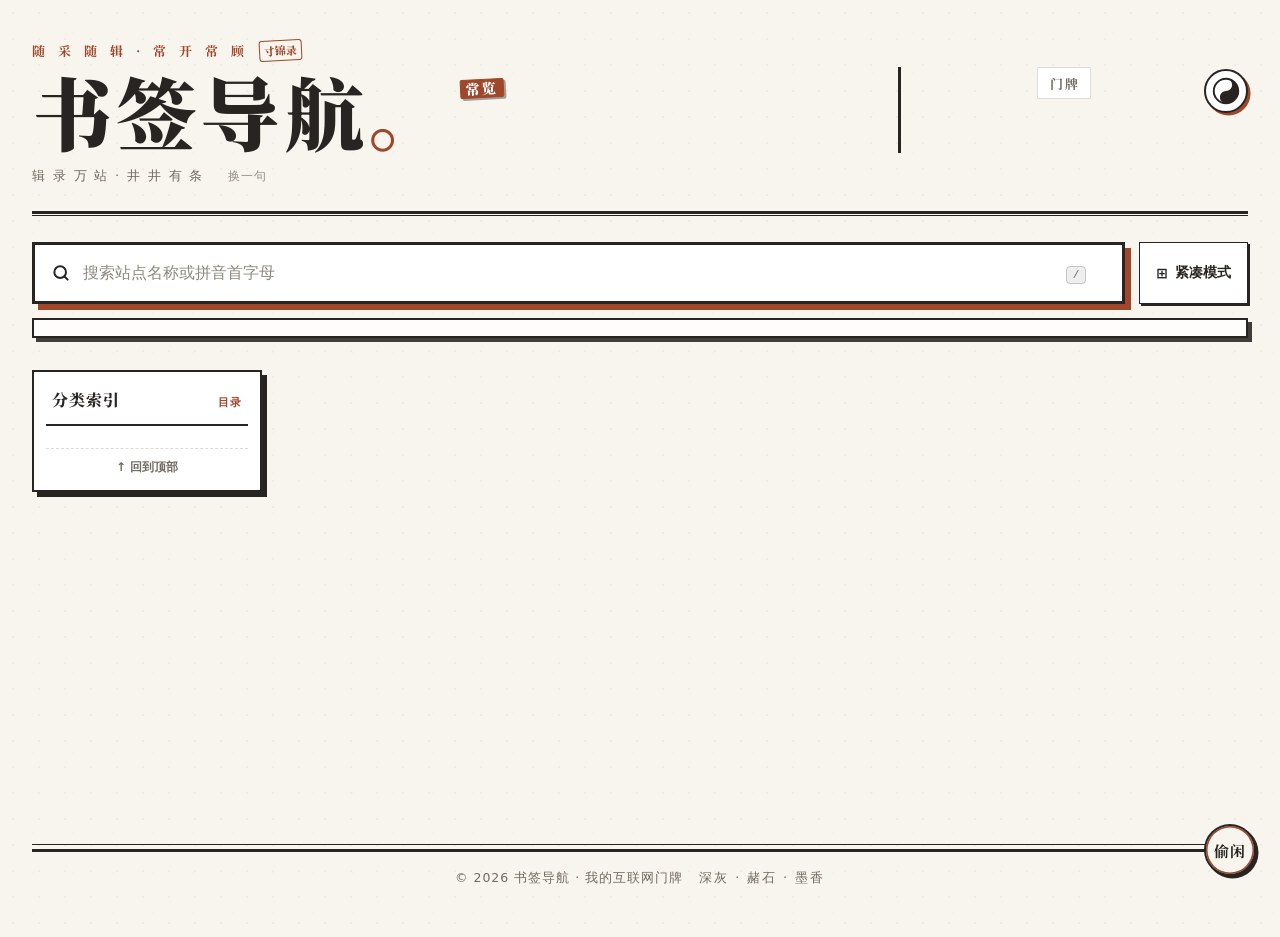
==== commit 53b25493: "Move hitokoto to masthead as epigraph with refresh button" ====
--- a/public/index.html
+++ b/public/index.html
@@ -10,7 +10,7 @@
 <meta name="theme-color" content="#f8f5ee">
 <meta name="color-scheme" content="light dark">
 <link rel="manifest" href="/site.webmanifest">
-<link rel="stylesheet" href="style.css?v=20261113h">
+<link rel="stylesheet" href="style.css?v=20261113j">
 <link rel="stylesheet" href="fonts/noto-serif-sc/700.css">
 <link rel="stylesheet" href="fonts/noto-serif-sc/800.css">
 <link rel="stylesheet" href="fonts/noto-serif-sc/900.css">
@@ -58,11 +58,17 @@
       </div>
       <div class="masthead-side-bottom">
         <span class="mast-stats" id="mastStats" style="visibility:hidden">已收录 <b id="siteCount">0</b> 个站点 · <b id="catCount">0</b> 个分类</span>
-        <span class="mast-divider">·</span>
-        <span class="mast-note">辑 录 万 站 · 井 井 有 条</span>
       </div>
     </div>
   </header>
+
+  <!-- 2.05 一言题记 (报头底部一行；第三方公开接口驱动，无缓存/拉不到时显示站铭；换句走行末小入口，阅读期间不自动替换) -->
+  <div class="hitokoto-bar" id="hitokotoBar">
+    <span class="hitokoto-text" id="hitokotoText">辑 录 万 站 · 井 井 有 条</span>
+    <span class="hitokoto-from" id="hitokotoFrom"></span>
+    <button class="hitokoto-refresh" id="hitokotoRefresh" type="button" title="换一句">换一句</button>
+  </div>
+
   <div class="rule-double"></div>
 
   <!-- 2. 工具栏 (主搜索 + 紧凑视图切换 + 私密开关) -->
@@ -79,12 +85,6 @@
     </button>
     <button id="privacyBtn" class="tool-btn" type="button" title="显示或隐藏标记为私密的站点" style="display: none;"><span>显示私密</span></button>
   </section>
-
-  <!-- 2.05 一言 (第三方公开接口驱动，拉不到整行不显示，不影响主站) -->
-  <div class="hitokoto-bar" id="hitokotoBar" hidden>
-    <span class="hitokoto-text" id="hitokotoText"></span>
-    <span class="hitokoto-from" id="hitokotoFrom"></span>
-  </div>
 
   <!-- 2.1 A-Z 快速字母条 (主控置前) + 快速定位说明 (置后) -->
   <div class="quick-loc-bar">
@@ -326,6 +326,6 @@
 <script src="/assets/icon.js?v=20261030a"></script>
 <script src="/assets/app.js?v=20261113d"></script>
 <script src="/assets/widgets.js?v=20261113a" defer></script>
-<script src="/assets/hitokoto.js?v=20261113a" defer></script>
+<script src="/assets/hitokoto.js?v=20261113b" defer></script>
 </body>
 </html>
--- a/public/style.css
+++ b/public/style.css
@@ -296,16 +296,6 @@
   font-variant-numeric: tabular-nums;
 }
 
-.mast-divider {
-  opacity: 0.5;
-  font-size: 14px;
-}
-
-.mast-note {
-  letter-spacing: 0.8px;
-  font-size: 14px;
-}
-
 /* 报刊经典双墨线 */
 .rule-double {
   border-top: 3.5px solid var(--ink);
@@ -837,9 +827,7 @@
 
 /* 搜索态弱化：A–Z 索引条与页首全站统计退后（仅透明度，不动布局高度） */
 .page.is-searching .quick-loc-bar { opacity: .38; }
-.page.is-searching .mast-stats,
-.page.is-searching .mast-divider,
-.page.is-searching .mast-note { opacity: .35; }
+.page.is-searching .mast-stats { opacity: .35; }
 
 /* 卡片标题/简介关键词高亮：纸墨调淡赭水洗 */
 .kw-hit {
@@ -3514,31 +3502,83 @@
     font-size: 8.5px;
   }
 }
-/* 一言（搜索框下方一行；接口驱动，隐藏时零占位） */
+/* 一言题记（报头底部一行；接口驱动，站铭兜底；换句入口独立，加载只作用于入口） */
 .hitokoto-bar {
-  margin: 14px auto 0;
-  padding: 2px 16px;
-  text-align: center;
+  display: flex;
+  align-items: baseline;
+  gap: 10px;
+  margin: 12px 0 0;
+  min-width: 0;
+}
+.hitokoto-text {
+  font-size: 13px;
+  line-height: 1.7;
+  letter-spacing: .14em;
+  color: var(--muted);
+  white-space: nowrap;
+  overflow: hidden;
+  text-overflow: ellipsis;
+  min-width: 0;
+}
+.hitokoto-from {
+  font-size: 12px;
+  letter-spacing: .05em;
+  color: var(--muted);
+  opacity: .75;
+  white-space: nowrap;
+  flex: 0 0 auto;
+}
+.hitokoto-refresh {
+  flex: 0 0 auto;
+  background: none;
+  border: none;
+  padding: 2px 4px;
+  font: inherit;
+  font-size: 12px;
+  letter-spacing: .08em;
+  color: var(--muted);
+  opacity: .75;
   cursor: pointer;
   transition: opacity .25s ease;
 }
-.hitokoto-bar[hidden] { display: none; }
-.hitokoto-bar.hitokoto-loading { opacity: .35; }
-.hitokoto-text {
-  font-family: var(--serif);
-  font-size: 15.5px;
-  letter-spacing: .04em;
-  color: var(--ink);
-}
-.hitokoto-from {
-  margin-left: 10px;
-  font-size: 12.5px;
-  color: var(--muted);
-  white-space: nowrap;
-}
+.hitokoto-refresh:hover { opacity: 1; }
+.hitokoto-refresh.is-loading { opacity: .3; pointer-events: none; }
 @media (max-width: 640px) {
-  .hitokoto-text { font-size: 14px; }
-  .hitokoto-from { display: block; margin: 3px 0 0; }
+  .hitokoto-bar { margin-top: 10px; }
+  .hitokoto-from { display: none; }
+}
+
+/* ===== 手机刊头压缩（第二批，2026-11-13）：刊头收紧＋统计与一言并行＋工具栏单行，第一卡上移首屏 ===== */
+@media (max-width: 640px) {
+  .page { padding-top: 10px; }
+  .eyebrow-row { margin-bottom: 4px; }
+  .eyebrow { font-size: 12px; line-height: 16px; }
+  .mast-title { font-size: 29px; line-height: 32px; }
+  .masthead-side { padding-top: 4px; padding-bottom: 0; row-gap: 6px; }
+  .mast-solar-date { font-size: 14px; line-height: 17px; }
+  .lunar-almanac-row { line-height: 18px; }
+  .almanac-badge { line-height: 15px; padding-top: 0; padding-bottom: 0; }
+  .masthead-side-bottom { flex-wrap: nowrap; align-items: baseline; column-gap: 8px; }
+  .mast-stats { font-size: 11.5px; line-height: 16px; white-space: nowrap; flex: 0 0 auto; }
+  .mast-stats b { font-size: 15px; line-height: 20px; }
+  .rule-double { margin-top: 8px; margin-bottom: 8px; }
+  .toolbar { display: flex; align-items: stretch; gap: 6px; }
+  .search-box { flex: 1 1 auto; min-width: 0; height: 48px; align-items: center; }
+  .search-input { height: 42px; }
+  .toggle-view-btn, .tool-btn { flex: 0 0 auto; height: auto; }
+  .quick-loc-bar { margin-top: 6px; padding-top: 5px; padding-bottom: 6px; }
+  .az-strip-wrap { padding-top: 2px; padding-bottom: 2px; }
+  .workspace-layout { margin-top: 12px; }
+  .sidebar-index { padding-top: 3px; padding-bottom: 3px; }
+  .sidebar-sticky-box { padding-top: 5px; padding-bottom: 5px; }
+  #pinnedSection { padding-top: 6px; }
+  .toolbar { flex-wrap: nowrap; }
+  .search-box { flex: 1 1 0%; }
+  .mast-title { font-size: 28px; line-height: 30px; }
+  .masthead-side { padding-top: 2px; row-gap: 4px; }
+  .quick-loc-bar { padding-bottom: 4px; }
+  .sidebar-link { padding-top: 4px; padding-bottom: 4px; }
+  .sidebar-sticky-box { padding-top: 4px; padding-bottom: 4px; }
 }
 
 /* 宽屏网格按内容区实际宽度排布列数（容器查询），避免屏幕宽但卡片窄 */
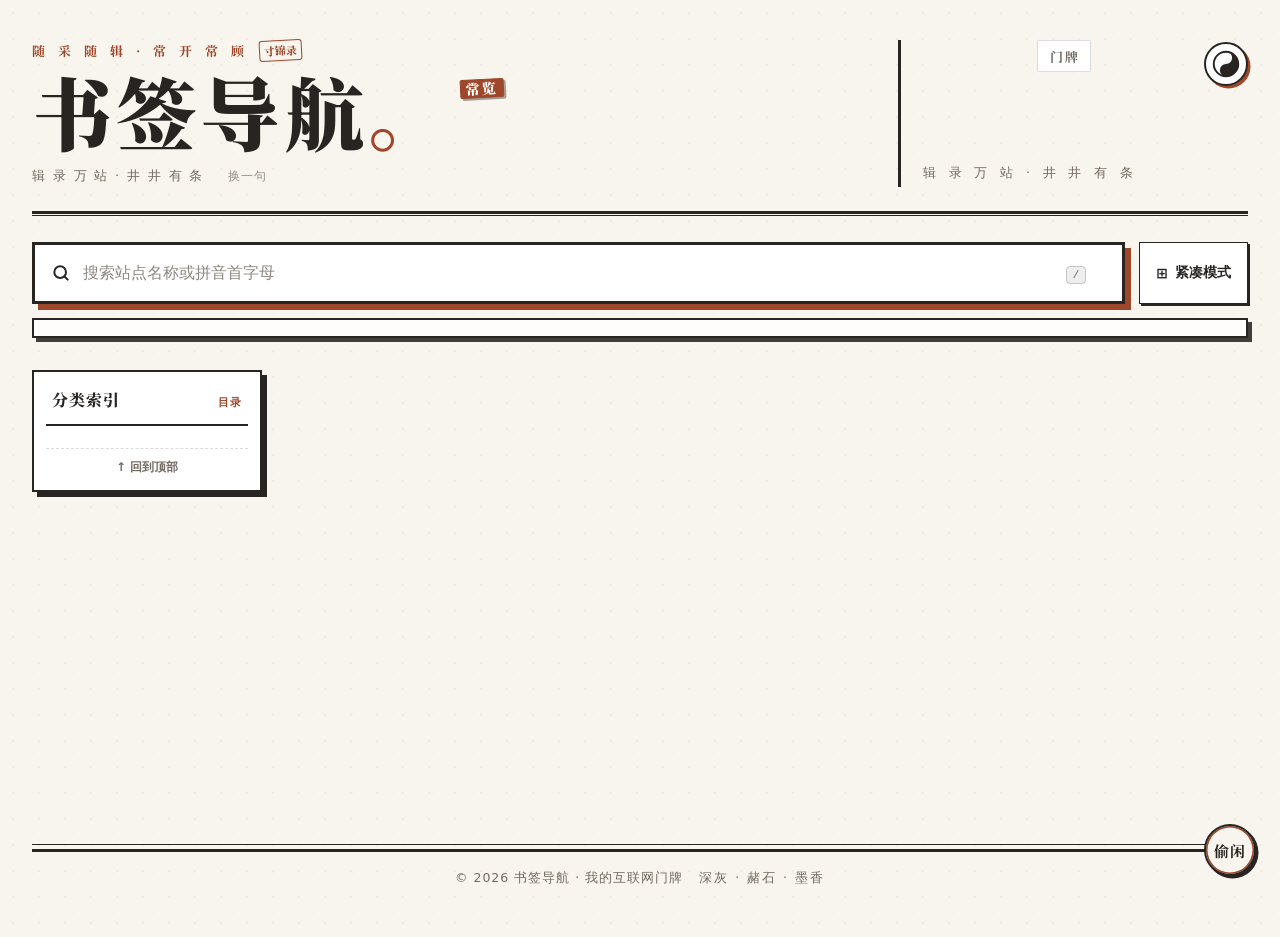
==== commit a43441c3: "Sync masthead rail redesign from production" ====
--- a/public/index.html
+++ b/public/index.html
@@ -10,7 +10,7 @@
 <meta name="theme-color" content="#f8f5ee">
 <meta name="color-scheme" content="light dark">
 <link rel="manifest" href="/site.webmanifest">
-<link rel="stylesheet" href="style.css?v=20261113j">
+<link rel="stylesheet" href="style.css?v=20261113p">
 <link rel="stylesheet" href="fonts/noto-serif-sc/700.css">
 <link rel="stylesheet" href="fonts/noto-serif-sc/800.css">
 <link rel="stylesheet" href="fonts/noto-serif-sc/900.css">
@@ -57,17 +57,21 @@
         </button>
       </div>
       <div class="masthead-side-bottom">
-        <span class="mast-stats" id="mastStats" style="visibility:hidden">已收录 <b id="siteCount">0</b> 个站点 · <b id="catCount">0</b> 个分类</span>
-      </div>
+        <div class="mast-stats" id="mastStats" style="visibility:hidden">
+          <div class="mast-stat"><b id="siteCount">0</b><span>收录站点</span></div>
+          <div class="mast-stat"><b id="catCount">0</b><span>栏目分类</span></div>
+        </div>
+      </div>
+      <div class="mast-motto">辑 录 万 站 · 井 井 有 条</div>
+    </div>
+
+    <!-- 2.05 一言题记 (报头左栏底部一行；第三方公开接口驱动，无缓存/拉不到时显示站铭；换句走行末小入口，阅读期间不自动替换) -->
+    <div class="hitokoto-bar" id="hitokotoBar">
+      <span class="hitokoto-text" id="hitokotoText">辑 录 万 站 · 井 井 有 条</span>
+      <span class="hitokoto-from" id="hitokotoFrom"></span>
+      <button class="hitokoto-refresh" id="hitokotoRefresh" type="button" title="换一句">换一句</button>
     </div>
   </header>
-
-  <!-- 2.05 一言题记 (报头底部一行；第三方公开接口驱动，无缓存/拉不到时显示站铭；换句走行末小入口，阅读期间不自动替换) -->
-  <div class="hitokoto-bar" id="hitokotoBar">
-    <span class="hitokoto-text" id="hitokotoText">辑 录 万 站 · 井 井 有 条</span>
-    <span class="hitokoto-from" id="hitokotoFrom"></span>
-    <button class="hitokoto-refresh" id="hitokotoRefresh" type="button" title="换一句">换一句</button>
-  </div>
 
   <div class="rule-double"></div>
 
--- a/public/style.css
+++ b/public/style.css
@@ -110,11 +110,19 @@
 
 /* ---------- 1. 大报头 (Masthead) ---------- */
 .masthead {
-  display: flex;
-  justify-content: space-between;
-  align-items: flex-end;
-  gap: 32px;
-  flex-wrap: wrap;
+  display: grid;
+  grid-template-columns: minmax(0, 1fr) auto;
+  grid-template-areas: "main side" "quote side";
+  column-gap: 32px;
+}
+
+.masthead-main {
+  grid-area: main;
+}
+
+.masthead .hitokoto-bar {
+  grid-area: quote;
+  min-width: 0;
 }
 
 .eyebrow-row {
@@ -179,11 +187,13 @@
 }
 
 .masthead-side {
+  grid-area: side;
   border-left: 3px solid var(--ink);
   padding-left: 22px;
   padding-bottom: 4px;
   display: flex;
   flex-direction: column;
+  justify-content: space-between;
   gap: 10px;
   min-width: 350px;
 }
@@ -286,14 +296,46 @@
 }
 
 .mast-stats {
-  font-family: var(--mono);
+  display: flex;
+  flex: 1 1 auto;
+  border-top: 1px solid var(--line);
+  border-bottom: 1px solid var(--line);
+}
+
+.mast-stat {
+  flex: 1;
+  display: flex;
+  align-items: baseline;
+  gap: 8px;
+  padding: 7px 4px;
+}
+
+.mast-stat + .mast-stat {
+  border-left: 1px solid var(--line);
+  padding-left: 16px;
+}
+
+.mast-stats b {
+  font-family: var(--serif);
+  color: var(--ochre);
+  font-size: 23px;
+  font-weight: 900;
+  line-height: 1;
   font-variant-numeric: tabular-nums;
 }
 
-.mast-stats b {
-  color: var(--ochre);
-  font-size: 17px;
-  font-variant-numeric: tabular-nums;
+.mast-stat span {
+  font-size: 12px;
+  letter-spacing: 2px;
+  color: var(--muted);
+  white-space: nowrap;
+}
+
+.mast-motto {
+  font-size: 12.5px;
+  letter-spacing: .35em;
+  color: var(--muted);
+  white-space: nowrap;
 }
 
 /* 报刊经典双墨线 */
@@ -1602,7 +1644,9 @@
   }
   
   .mast-title { font-size: 56px; letter-spacing: 3px; }
+  .masthead { display: flex; flex-direction: column; align-items: stretch; }
   .masthead-side { border-left: none; padding-left: 0; }
+  .mast-motto { display: none; }
   
   /* 平板/横屏手机：两栏转为单栏，左侧索引转为顶部横向吸顶滑动条 */
   .workspace-layout { flex-direction: column; align-items: stretch; gap: 20px; margin-top: 20px; }
@@ -3559,8 +3603,8 @@
   .lunar-almanac-row { line-height: 18px; }
   .almanac-badge { line-height: 15px; padding-top: 0; padding-bottom: 0; }
   .masthead-side-bottom { flex-wrap: nowrap; align-items: baseline; column-gap: 8px; }
-  .mast-stats { font-size: 11.5px; line-height: 16px; white-space: nowrap; flex: 0 0 auto; }
-  .mast-stats b { font-size: 15px; line-height: 20px; }
+  .mast-stats { flex: 1 1 auto; }
+  .mast-stats b { font-size: 19px; }
   .rule-double { margin-top: 8px; margin-bottom: 8px; }
   .toolbar { display: flex; align-items: stretch; gap: 6px; }
   .search-box { flex: 1 1 auto; min-width: 0; height: 48px; align-items: center; }
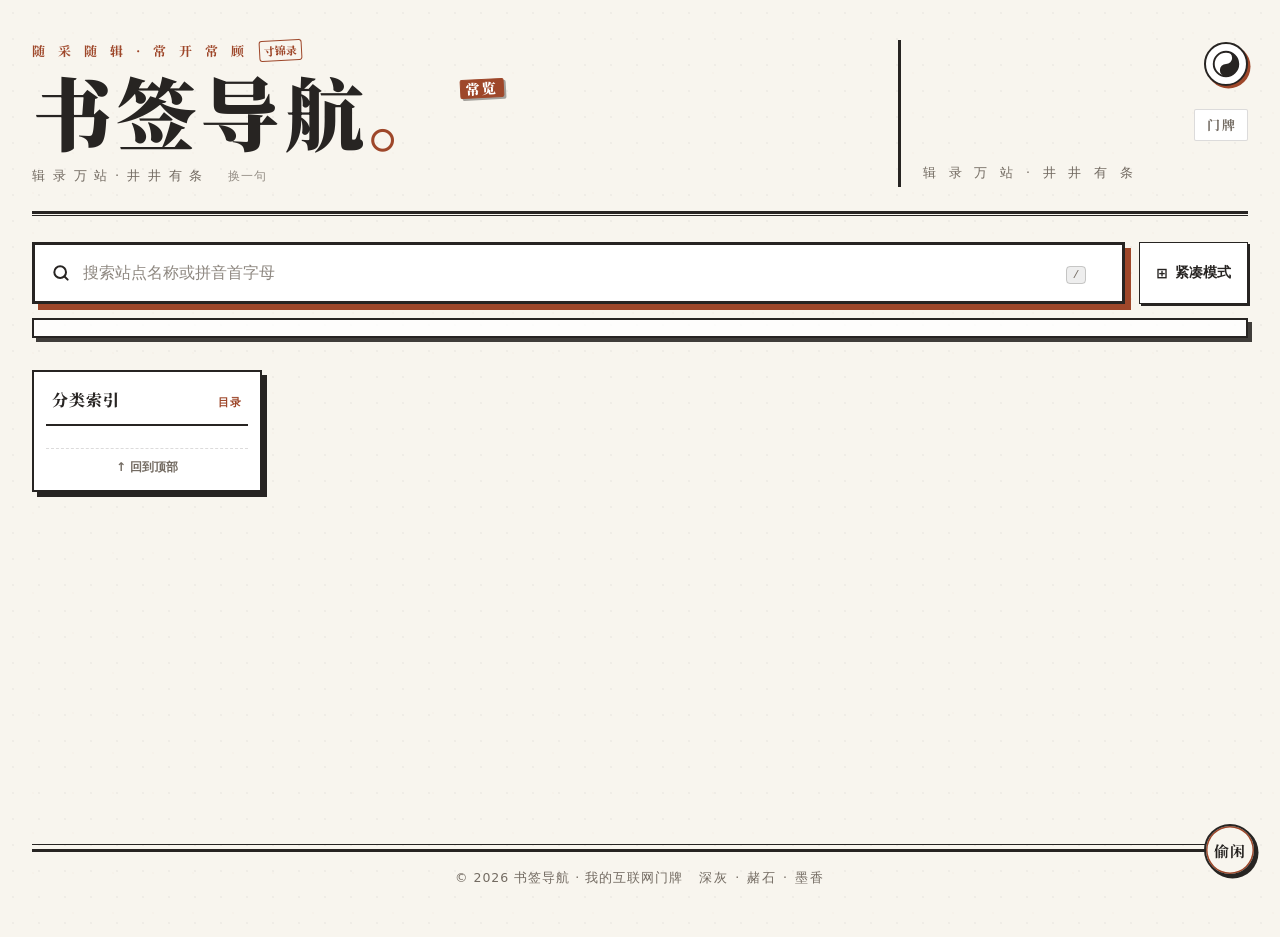
==== commit 81ff14f2: "Sync masthead button placement from production" ====
--- a/public/index.html
+++ b/public/index.html
@@ -10,7 +10,7 @@
 <meta name="theme-color" content="#f8f5ee">
 <meta name="color-scheme" content="light dark">
 <link rel="manifest" href="/site.webmanifest">
-<link rel="stylesheet" href="style.css?v=20261113p">
+<link rel="stylesheet" href="style.css?v=20261113u">
 <link rel="stylesheet" href="fonts/noto-serif-sc/700.css">
 <link rel="stylesheet" href="fonts/noto-serif-sc/800.css">
 <link rel="stylesheet" href="fonts/noto-serif-sc/900.css">
@@ -42,10 +42,6 @@
             <span class="almanac-badge" id="mastLunarDate"></span>
           </div>
         </div>
-        <!-- 站长门牌印钮（登录/后台入口） -->
-        <button id="adminSealBtn" class="admin-seal-btn" type="button" title="站长登录 / 管理后台" aria-label="站长登录">
-          <span class="seal-frame"><span id="adminSealText" class="seal-text">门牌</span></span>
-        </button>
         <!-- 阴阳日夜切换印钮 -->
         <button id="themeToggleBtn" class="yinyang-btn" type="button" title="切换白天 / 夜间模式 (阴阳流转)" aria-label="切换白天夜间模式">
           <svg class="yinyang-icon" viewBox="0 0 32 32">
@@ -61,6 +57,10 @@
           <div class="mast-stat"><b id="siteCount">0</b><span>收录站点</span></div>
           <div class="mast-stat"><b id="catCount">0</b><span>栏目分类</span></div>
         </div>
+        <!-- 站长门牌印钮（登录/后台入口） -->
+        <button id="adminSealBtn" class="admin-seal-btn" type="button" title="站长登录 / 管理后台" aria-label="站长登录">
+          <span class="seal-frame"><span id="adminSealText" class="seal-text">门牌</span></span>
+        </button>
       </div>
       <div class="mast-motto">辑 录 万 站 · 井 井 有 条</div>
     </div>
--- a/public/style.css
+++ b/public/style.css
@@ -3619,7 +3619,11 @@
   .toolbar { flex-wrap: nowrap; }
   .search-box { flex: 1 1 0%; }
   .mast-title { font-size: 28px; line-height: 30px; }
-  .masthead-side { padding-top: 2px; row-gap: 4px; }
+  .masthead-side { padding-top: 2px; row-gap: 4px; border-left: 2px solid var(--ink); padding-left: 14px; }
+  .masthead-side-top { gap: 10px; padding-right: 58px; }
+  .masthead-side-bottom { align-items: center; }
+  .admin-seal-btn { height: 38px; padding: 0 12px; margin: 0; flex: 0 0 auto; }
+  .yinyang-btn { margin-top: 3px; }
   .quick-loc-bar { padding-bottom: 4px; }
   .sidebar-link { padding-top: 4px; padding-bottom: 4px; }
   .sidebar-sticky-box { padding-top: 4px; padding-bottom: 4px; }
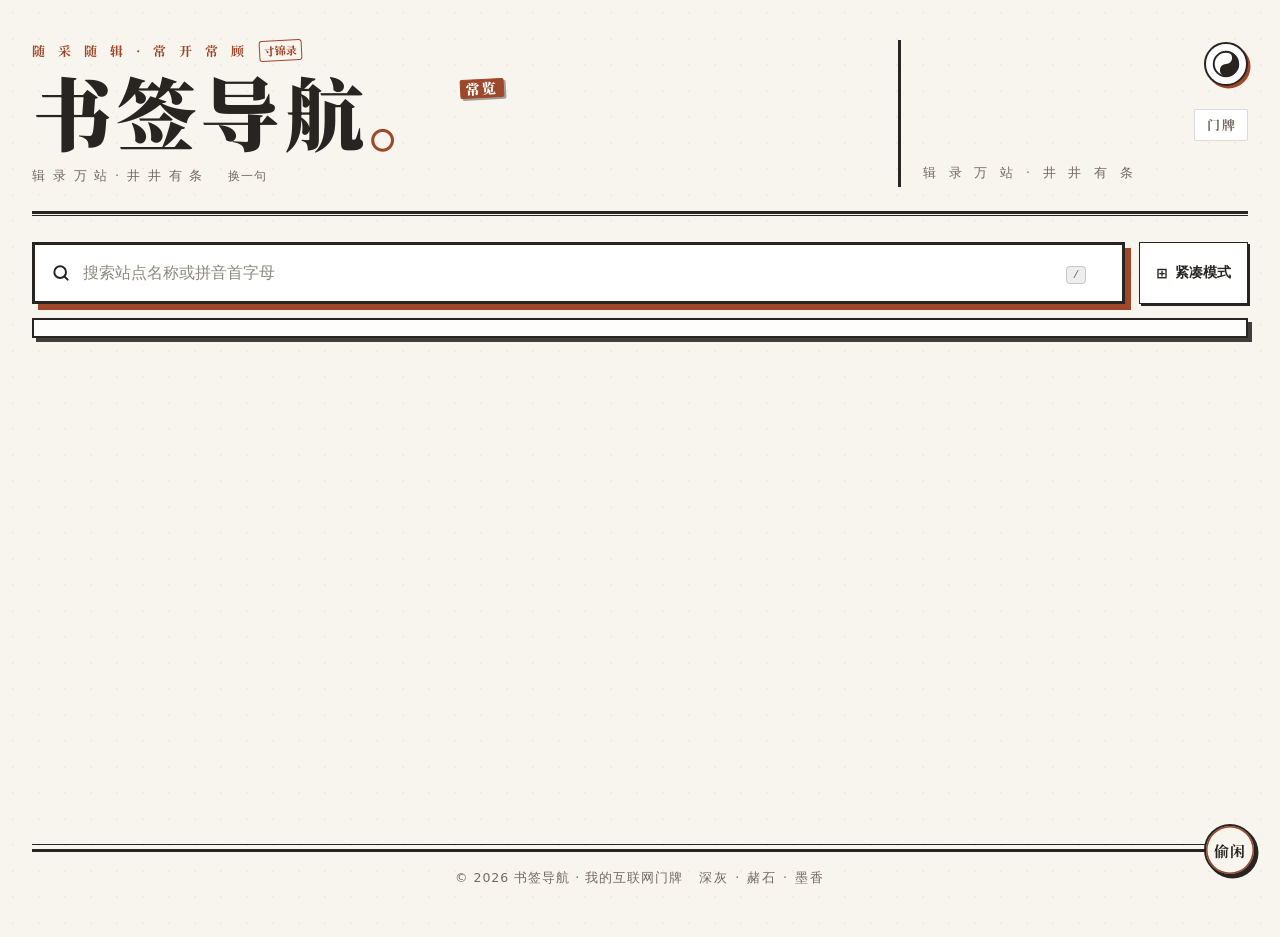
==== commit 41eaf778: "Sync batch 1 fixes from production: a11y, contrast, search dedupe, admin polish" ====
--- a/public/index.html
+++ b/public/index.html
@@ -10,7 +10,7 @@
 <meta name="theme-color" content="#f8f5ee">
 <meta name="color-scheme" content="light dark">
 <link rel="manifest" href="/site.webmanifest">
-<link rel="stylesheet" href="style.css?v=20261113u">
+<link rel="stylesheet" href="style.css?v=20261114a">
 <link rel="stylesheet" href="fonts/noto-serif-sc/700.css">
 <link rel="stylesheet" href="fonts/noto-serif-sc/800.css">
 <link rel="stylesheet" href="fonts/noto-serif-sc/900.css">
@@ -79,7 +79,7 @@
   <section class="toolbar">
     <div class="search-box">
       <svg class="search-icon" viewBox="0 0 24 24" fill="none" stroke="currentColor" stroke-width="2.4" stroke-linecap="round"><circle cx="11" cy="11" r="7"/><path d="M20 20l-3.8-3.8"/></svg>
-      <input id="searchInput" class="search-input" type="text" placeholder="搜索站点名称或拼音首字母" autocomplete="off">
+      <input id="searchInput" class="search-input" type="text" placeholder="搜索站点名称或拼音首字母" aria-label="搜索站点" autocomplete="off">
       <div class="search-kbd-hint"><kbd>/</kbd></div>
       <button id="clearBtn" class="clear-btn" title="清空">✕</button>
     </div>
@@ -175,31 +175,31 @@
     <!-- 展开扇形子项 (桌面双弧错落 / 手机双弧紧凑) -->
     <div class="toy-fan-menu" id="toyFanMenu" aria-hidden="true">
       <!-- 1. 今日特许盘 (插画件 · 内弧 0°) -->
-      <button type="button" class="fan-item fan-illust-item fan-wheel-item" id="fanItemWheel" title="今日特许盘 · 开启摇转" aria-label="今日特许盘">
+      <button type="button" class="fan-item fan-illust-item fan-wheel-item" id="fanItemWheel" tabindex="-1" title="今日特许盘 · 开启摇转" aria-label="今日特许盘">
         <img src="/assets/wheel.webp?v=20261021g" alt="特许盘" class="fan-illust-img">
         <span class="fan-item-badge">转盘</span>
       </button>
 
       <!-- 2. 木鱼 (插画件 · 内弧 33°) -->
-      <button type="button" class="fan-item fan-illust-item fan-muyu-item" id="fanItemMuyu" title="墨镜木鱼 · 唤出敲击" aria-label="墨镜木鱼">
+      <button type="button" class="fan-item fan-illust-item fan-muyu-item" id="fanItemMuyu" tabindex="-1" title="墨镜木鱼 · 唤出敲击" aria-label="墨镜木鱼">
         <img src="/assets/muyu.webp?v=20261021g" alt="木鱼" class="fan-illust-img">
         <span class="fan-item-badge">木鱼</span>
       </button>
 
       <!-- 3. 胖橘 (插画件 · 外弧 20°) -->
-      <button type="button" class="fan-item fan-illust-item fan-cat-item" id="fanItemCat" title="可爱胖橘橘 · 唤出抚弄" aria-label="可爱胖橘橘">
+      <button type="button" class="fan-item fan-illust-item fan-cat-item" id="fanItemCat" tabindex="-1" title="可爱胖橘橘 · 唤出抚弄" aria-label="可爱胖橘橘">
         <img src="/assets/cat-sleep.webp?v=20261025a" alt="可爱胖橘橘" class="fan-illust-img">
         <span class="fan-item-badge">胖橘</span>
       </button>
 
       <!-- 4. 镇纸兽 (插画件 · 外弧 50°) -->
-      <button type="button" class="fan-item fan-illust-item fan-beast-item" id="fanItemBeast" title="伏案镇纸兽 · 唤出镇压" aria-label="伏案镇纸兽">
+      <button type="button" class="fan-item fan-illust-item fan-beast-item" id="fanItemBeast" tabindex="-1" title="伏案镇纸兽 · 唤出镇压" aria-label="伏案镇纸兽">
         <img src="/assets/beast.webp?v=20261021g" alt="镇纸兽" class="fan-illust-img">
         <span class="fan-item-badge">小兽</span>
       </button>
 
       <!-- 5. 闲章 (插画件 · 外弧 82°) -->
-      <button type="button" class="fan-item fan-illust-item fan-seal-item" id="fanItemSeal" title="朱砂闲章 · 拾起钤印" aria-label="朱砂闲章">
+      <button type="button" class="fan-item fan-illust-item fan-seal-item" id="fanItemSeal" tabindex="-1" title="朱砂闲章 · 拾起钤印" aria-label="朱砂闲章">
         <img src="/assets/seal.webp?v=20261021g" alt="闲章" class="fan-illust-img">
         <span class="fan-item-badge">闲章</span>
       </button>
@@ -328,8 +328,8 @@
 
 <script src="data.js"></script>
 <script src="/assets/icon.js?v=20261030a"></script>
-<script src="/assets/app.js?v=20261113d"></script>
-<script src="/assets/widgets.js?v=20261113a" defer></script>
-<script src="/assets/hitokoto.js?v=20261113b" defer></script>
+<script src="/assets/app.js?v=20261114a"></script>
+<script src="/assets/widgets.js?v=20261114a" defer></script>
+<script src="/assets/hitokoto.js?v=20261114a" defer></script>
 </body>
 </html>
--- a/public/style.css
+++ b/public/style.css
@@ -21,6 +21,7 @@
   --muted: #736b62;
   --ochre: #9e472a;
   --ochre-solid: #9e472a;
+  --lh-caption: 1.5;
   --green: #264637;
   --paper: #f8f5ee;
   --card: #ffffff;
@@ -372,6 +373,12 @@
   background: var(--card-hover);
 }
 
+/* 键盘聚焦时给搜索框一圈明确的朱砂描边（原先仅靠阴影位移，键盘用户不易察觉） */
+.search-box:focus-within {
+  outline: 2px solid var(--ochre);
+  outline-offset: 3px;
+}
+
 .search-icon {
   width: 20px;
   height: 20px;
@@ -677,6 +684,11 @@
   z-index: 20;
 }
 
+/* 搜索无结果时索引区无任何分类链接，整条收起，不留空白横条 */
+.sidebar-index:not(:has(.sidebar-link)) {
+  display: none;
+}
+
 .sidebar-sticky-box {
   background: var(--card);
   border: 2.5px solid var(--ink);
@@ -802,7 +814,7 @@
   border-radius: 0;
   border: 1px solid var(--border-line);
   background: var(--border-line);
-  color: var(--muted);
+  color: var(--ink);
   font-family: var(--mono);
   font-variant-numeric: tabular-nums;
 }
@@ -940,7 +952,6 @@
   color: var(--muted);
   letter-spacing: 1px;
   font-weight: 700;
-  opacity: 0.75;
   white-space: nowrap;
 }
 
@@ -1200,14 +1211,14 @@
 .card-desc {
   font-size: 12px;
   color: var(--muted);
-  line-height: 1.4;
+  line-height: var(--lh-caption, 1.5);
   margin-top: 3px;
   display: -webkit-box;
   -webkit-line-clamp: 2;
   -webkit-box-orient: vertical;
   overflow: hidden;
   text-overflow: ellipsis;
-  min-height: 2.8em;
+  min-height: 3em;
   word-break: break-word;
 }
 
@@ -1216,6 +1227,7 @@
 .card-host {
   font-size: 12px;
   color: var(--muted);
+  line-height: var(--lh-caption, 1.5);
   margin-top: 4px;
   letter-spacing: .3px;
   white-space: nowrap;
@@ -3568,7 +3580,6 @@
   font-size: 12px;
   letter-spacing: .05em;
   color: var(--muted);
-  opacity: .75;
   white-space: nowrap;
   flex: 0 0 auto;
 }
@@ -3581,11 +3592,11 @@
   font-size: 12px;
   letter-spacing: .08em;
   color: var(--muted);
-  opacity: .75;
   cursor: pointer;
-  transition: opacity .25s ease;
-}
-.hitokoto-refresh:hover { opacity: 1; }
+  transition: opacity .25s ease, color .25s ease;
+}
+.hitokoto-refresh:hover { color: var(--ink); }
+.hitokoto-refresh.is-failed { color: var(--ochre); }
 .hitokoto-refresh.is-loading { opacity: .3; pointer-events: none; }
 @media (max-width: 640px) {
   .hitokoto-bar { margin-top: 10px; }
